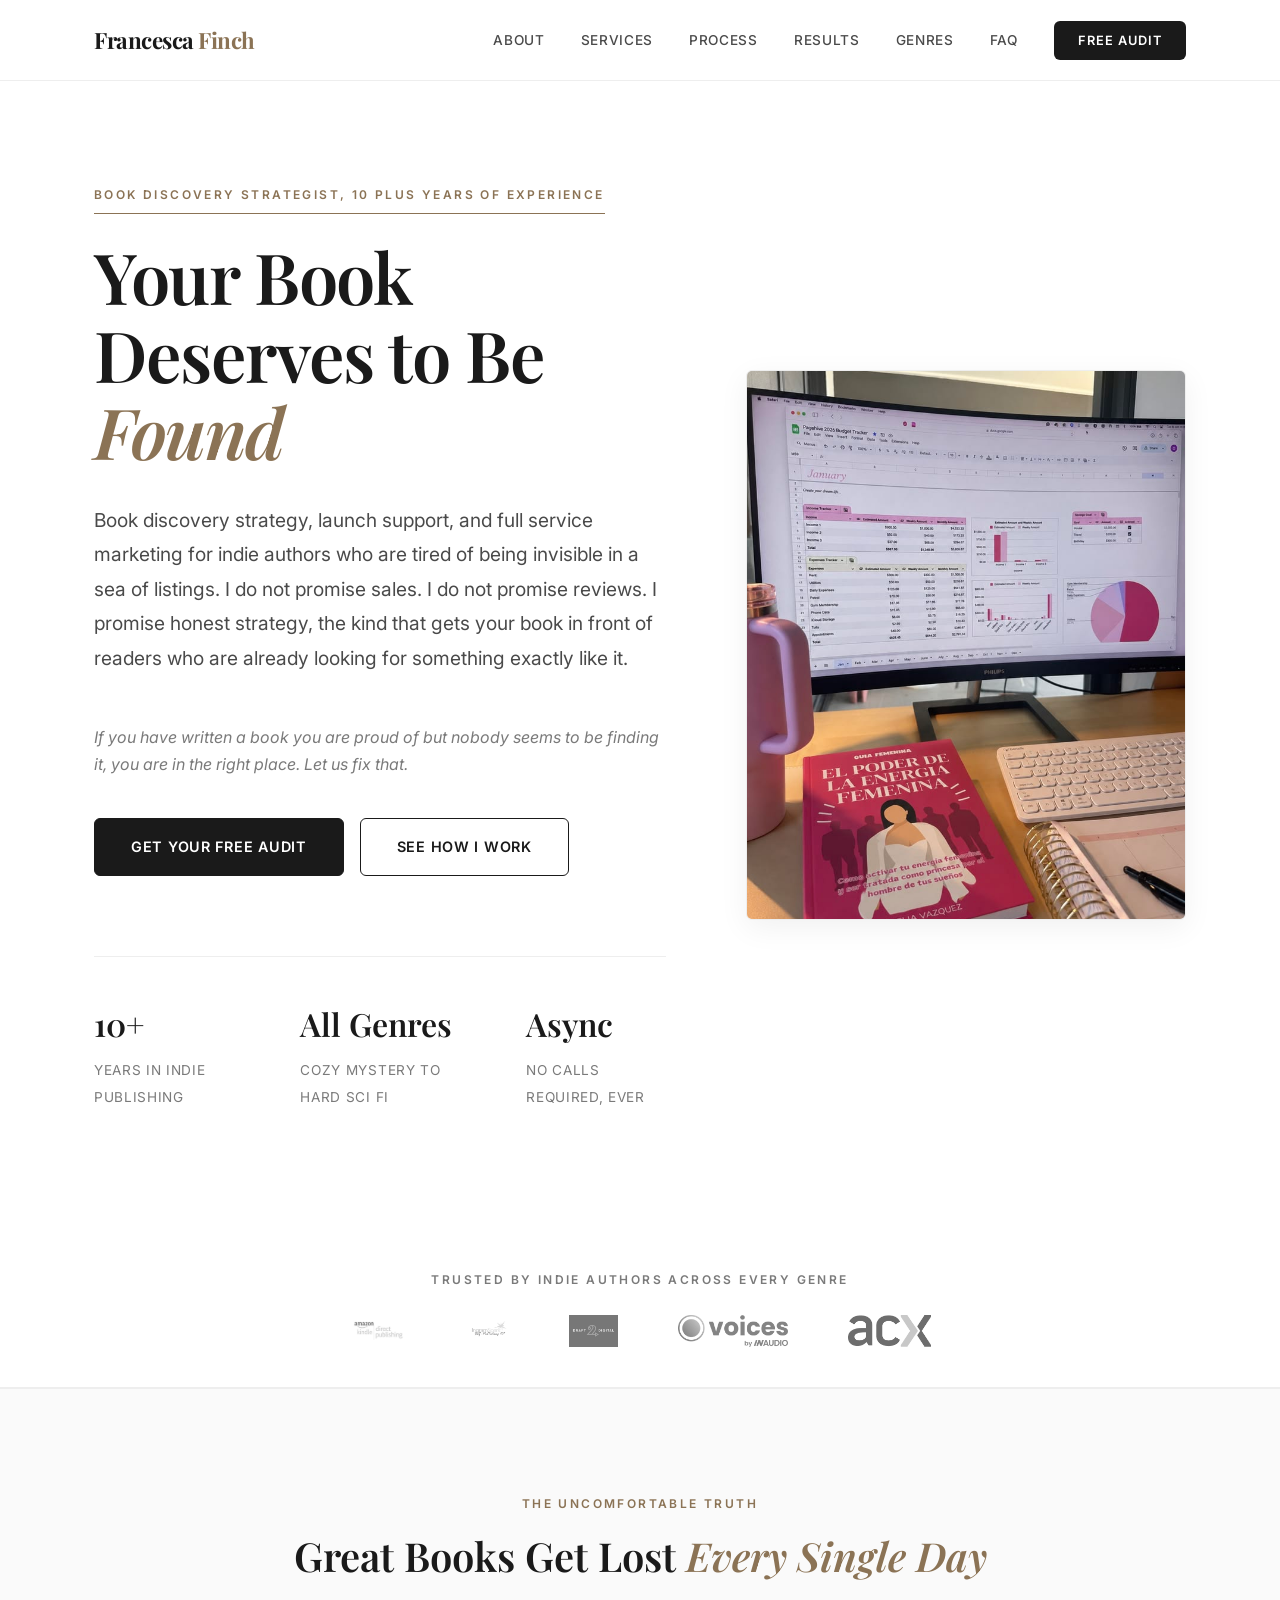
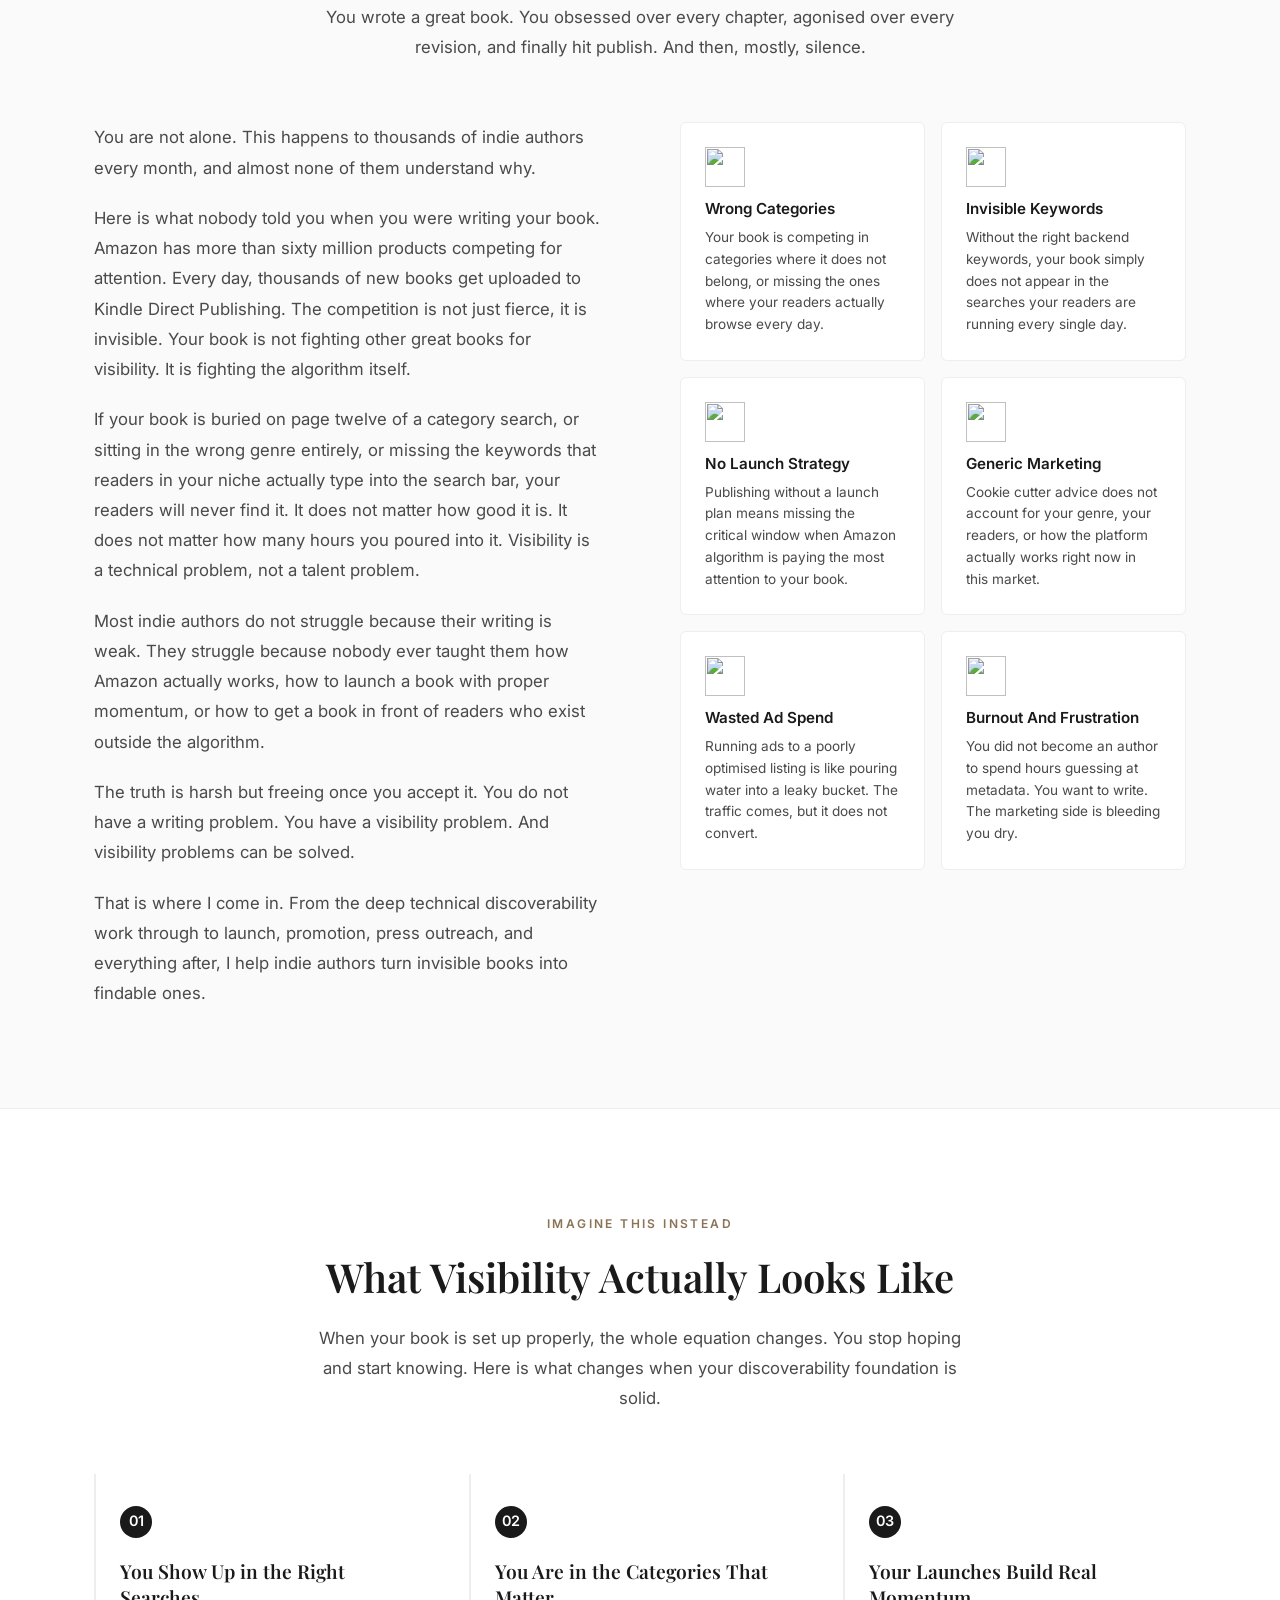
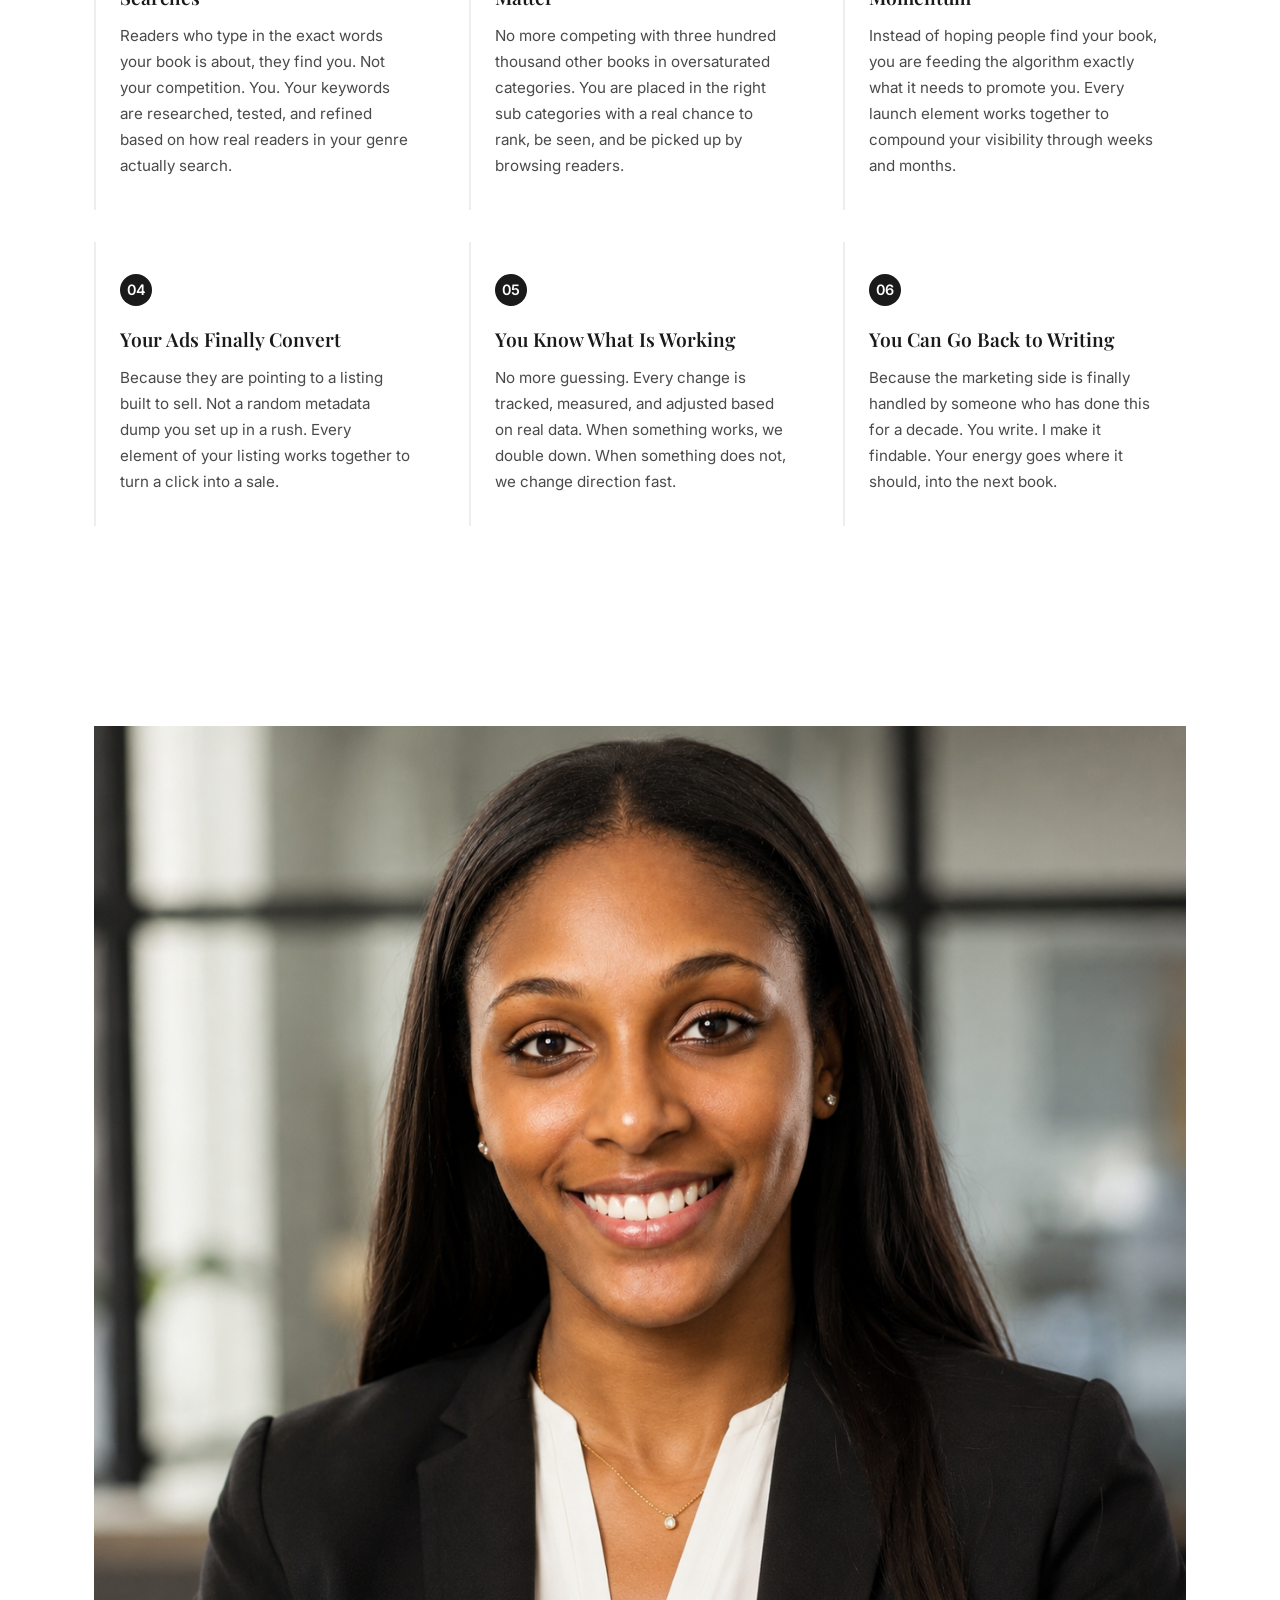
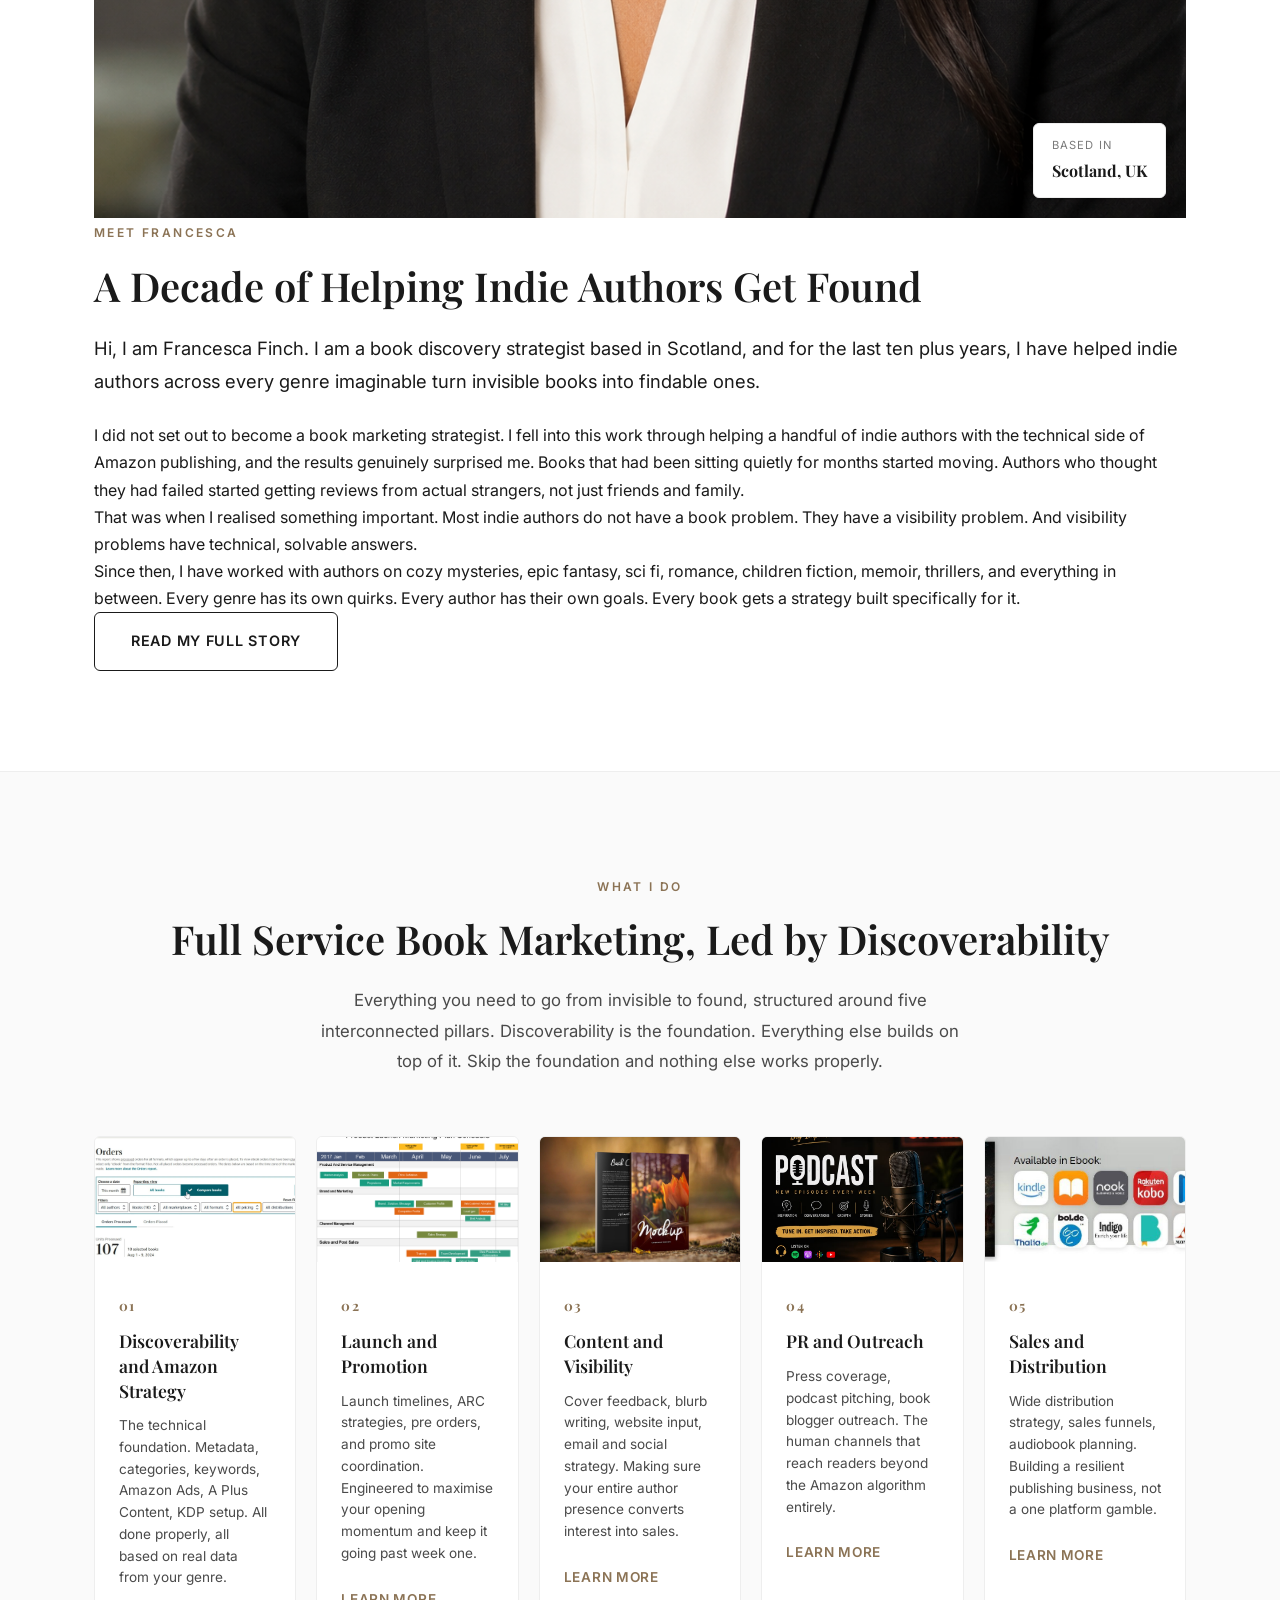
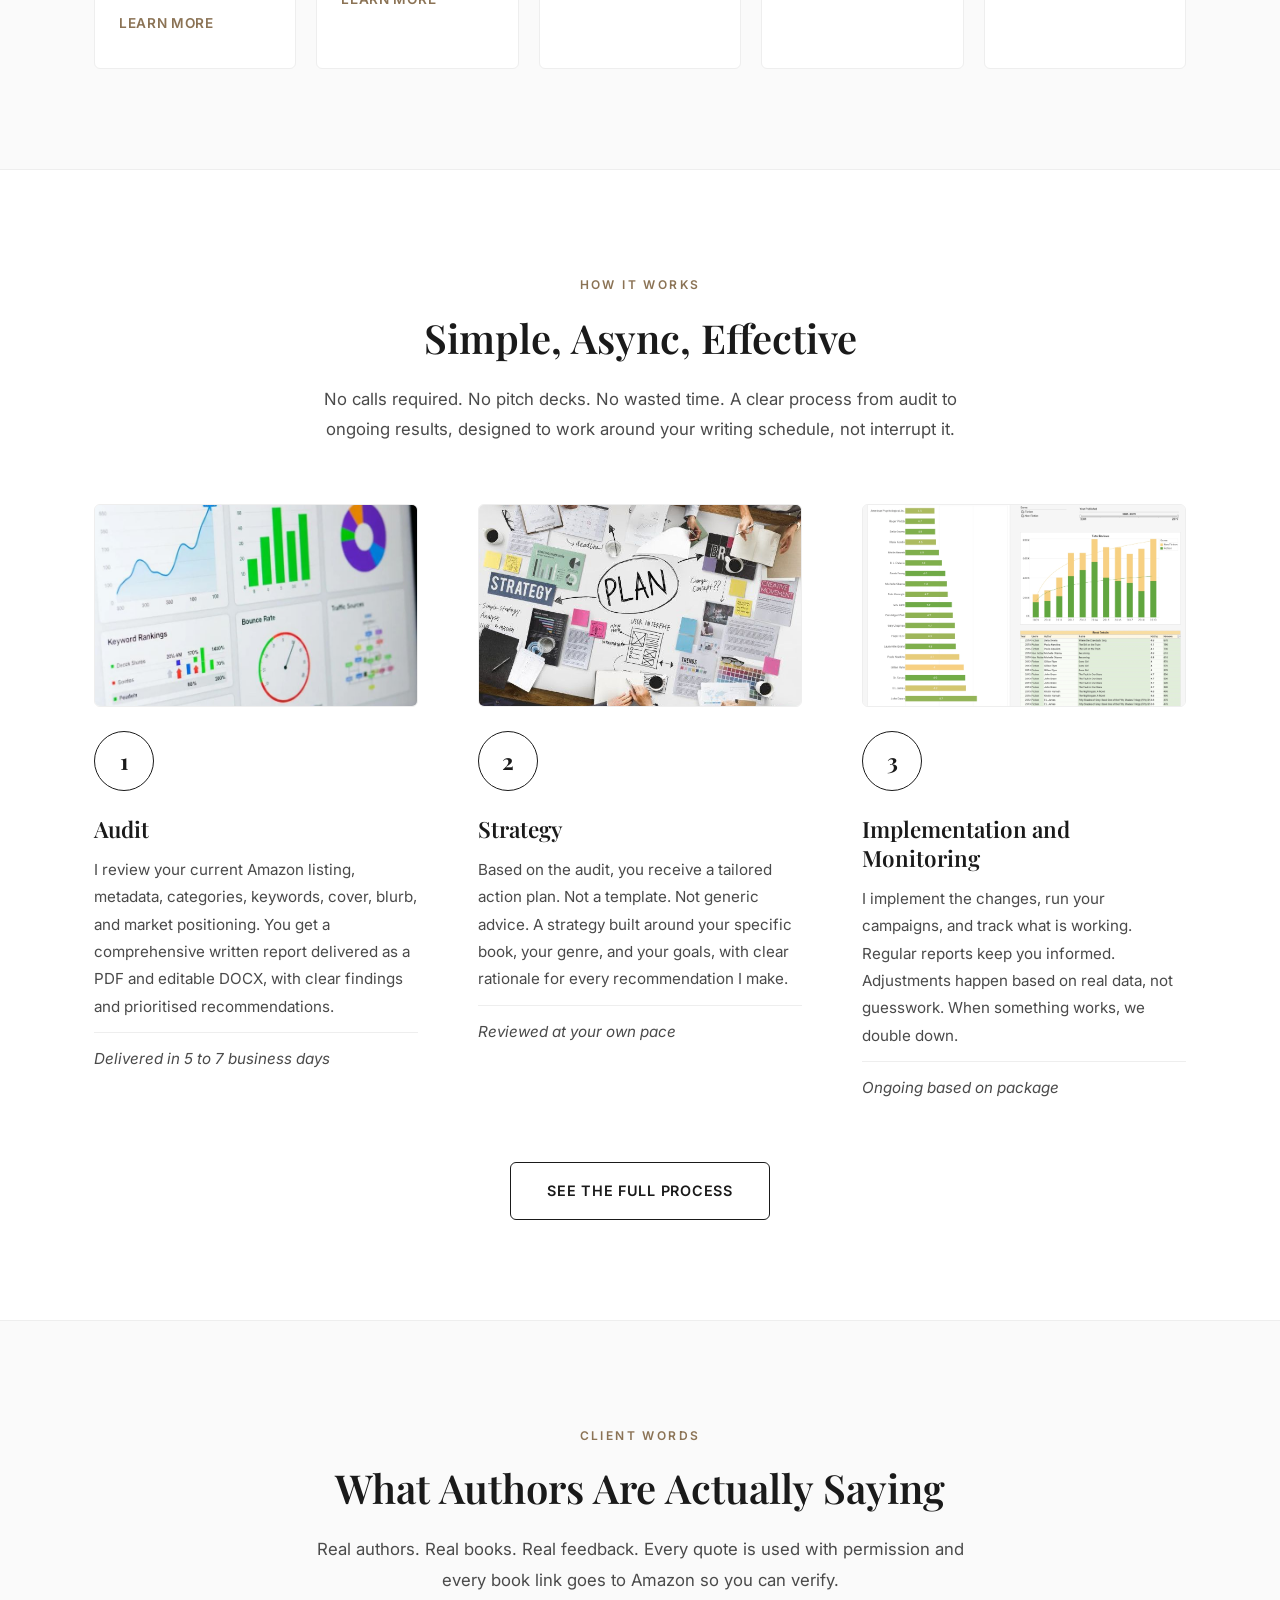
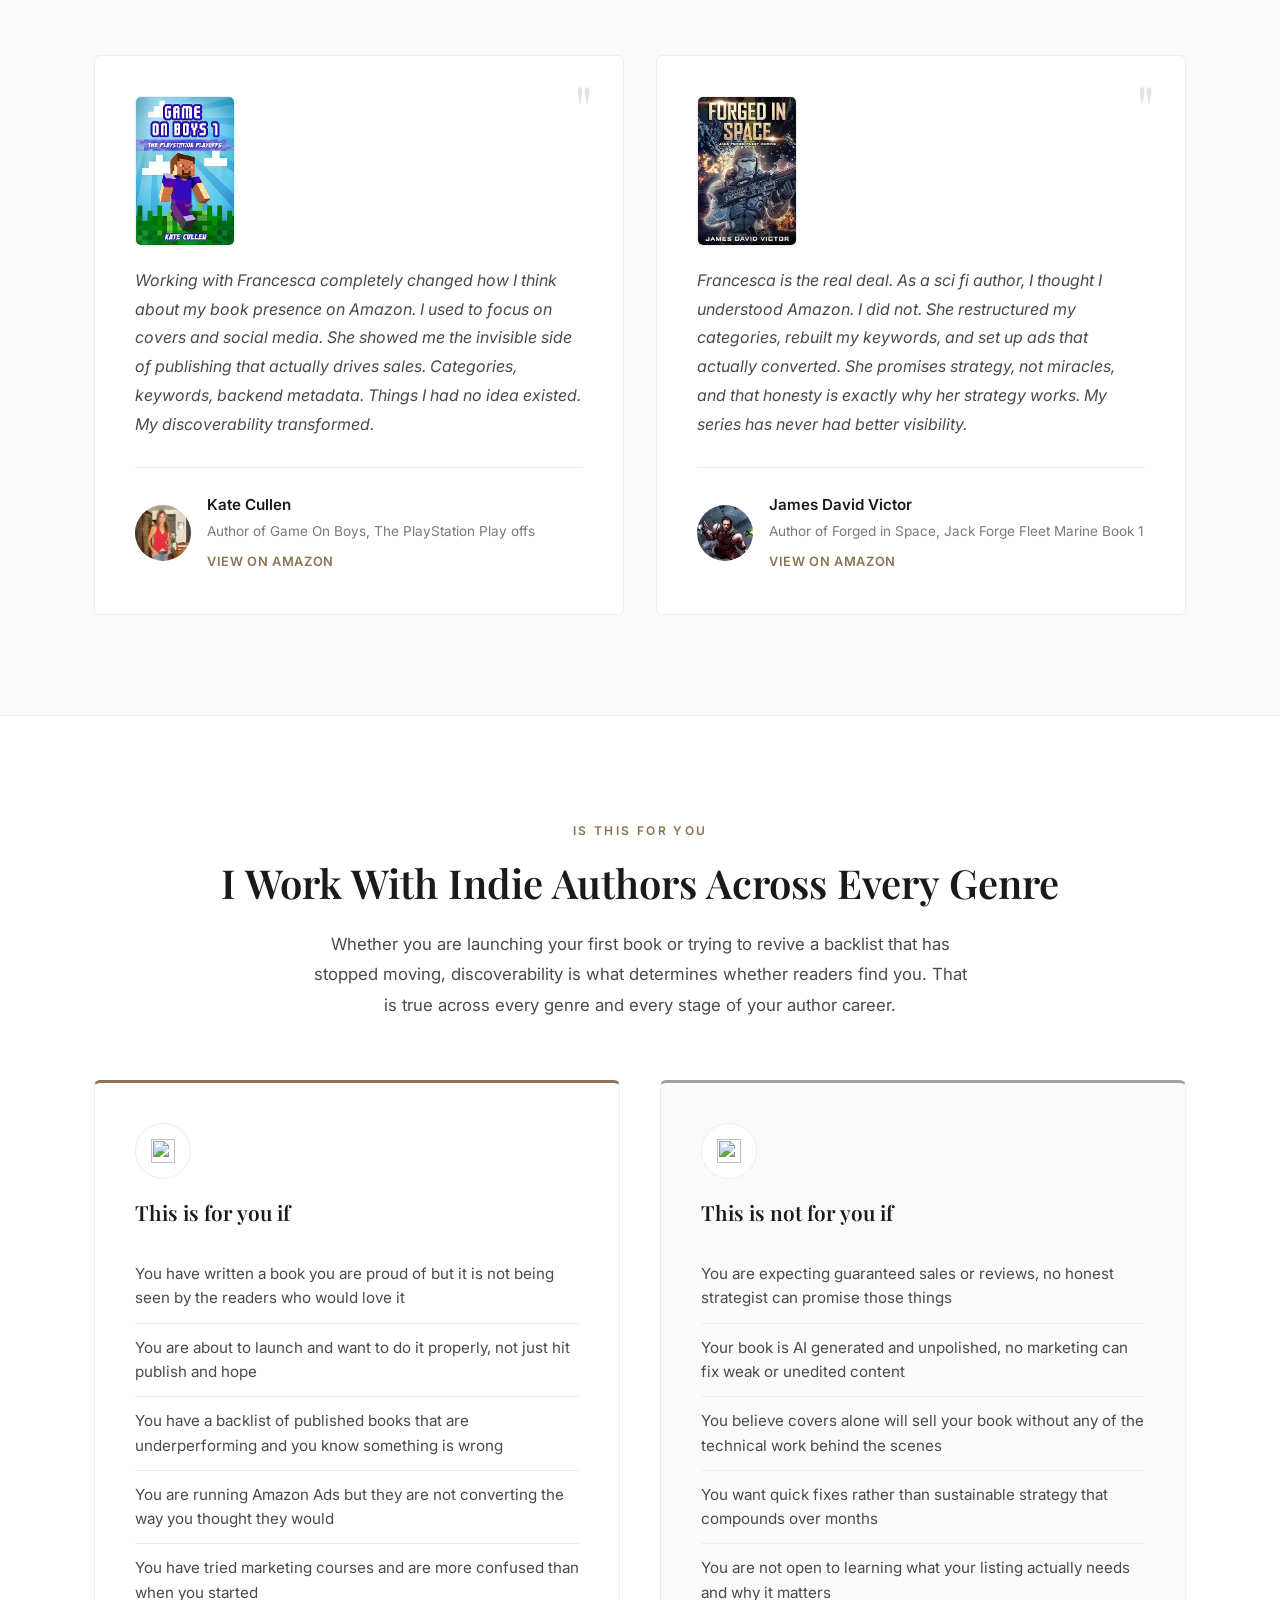
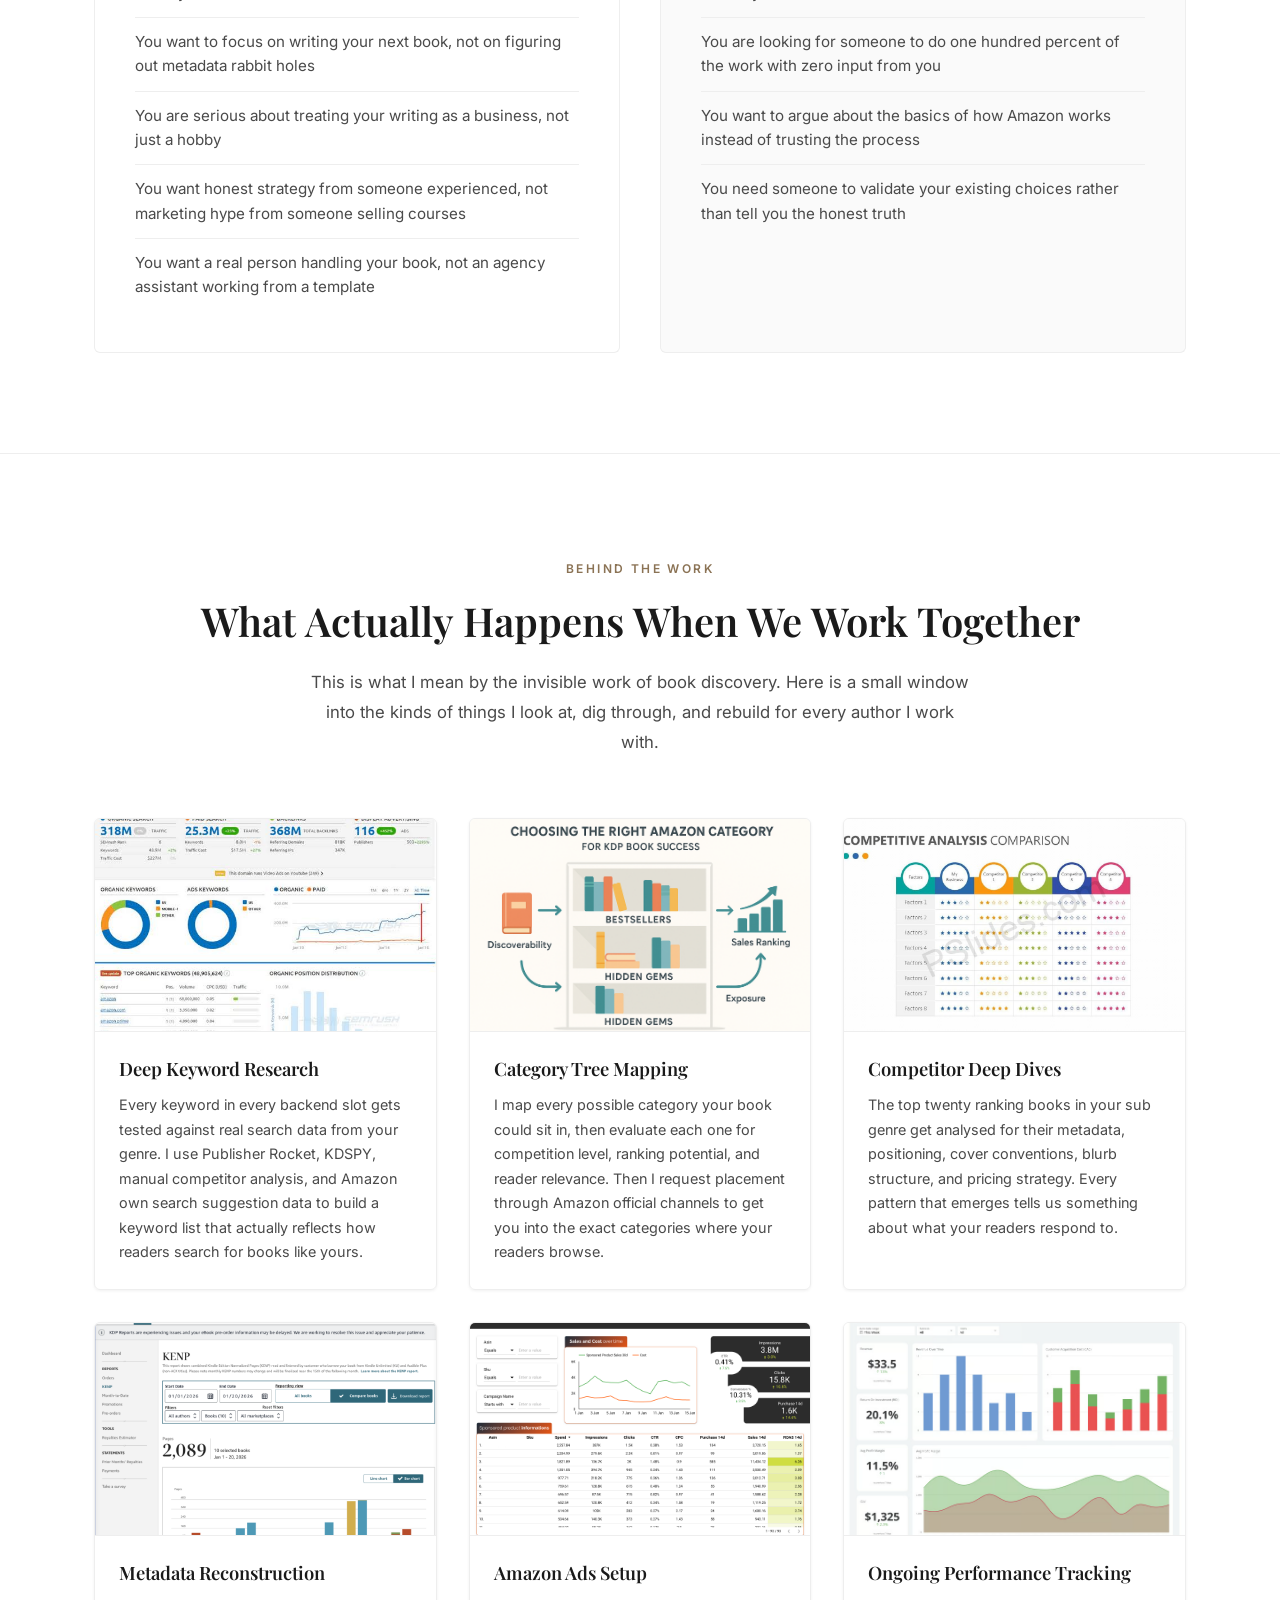
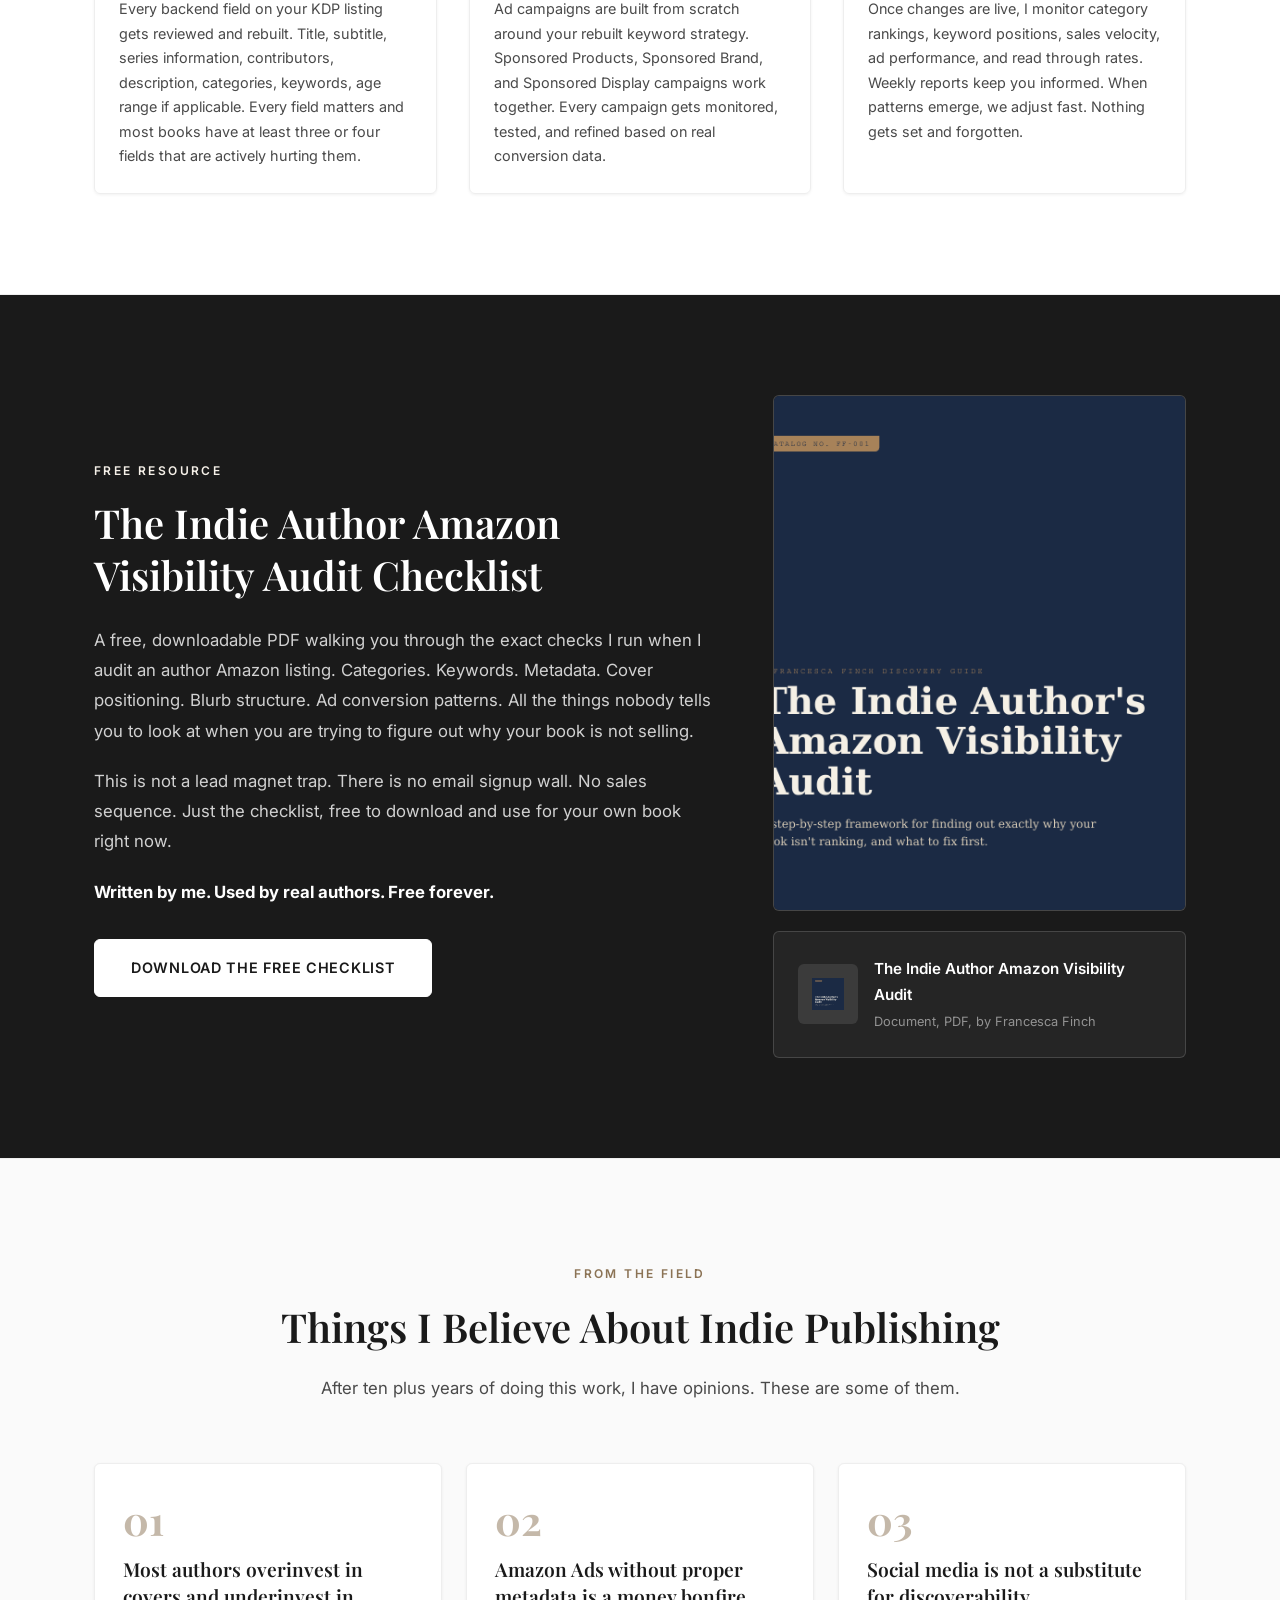
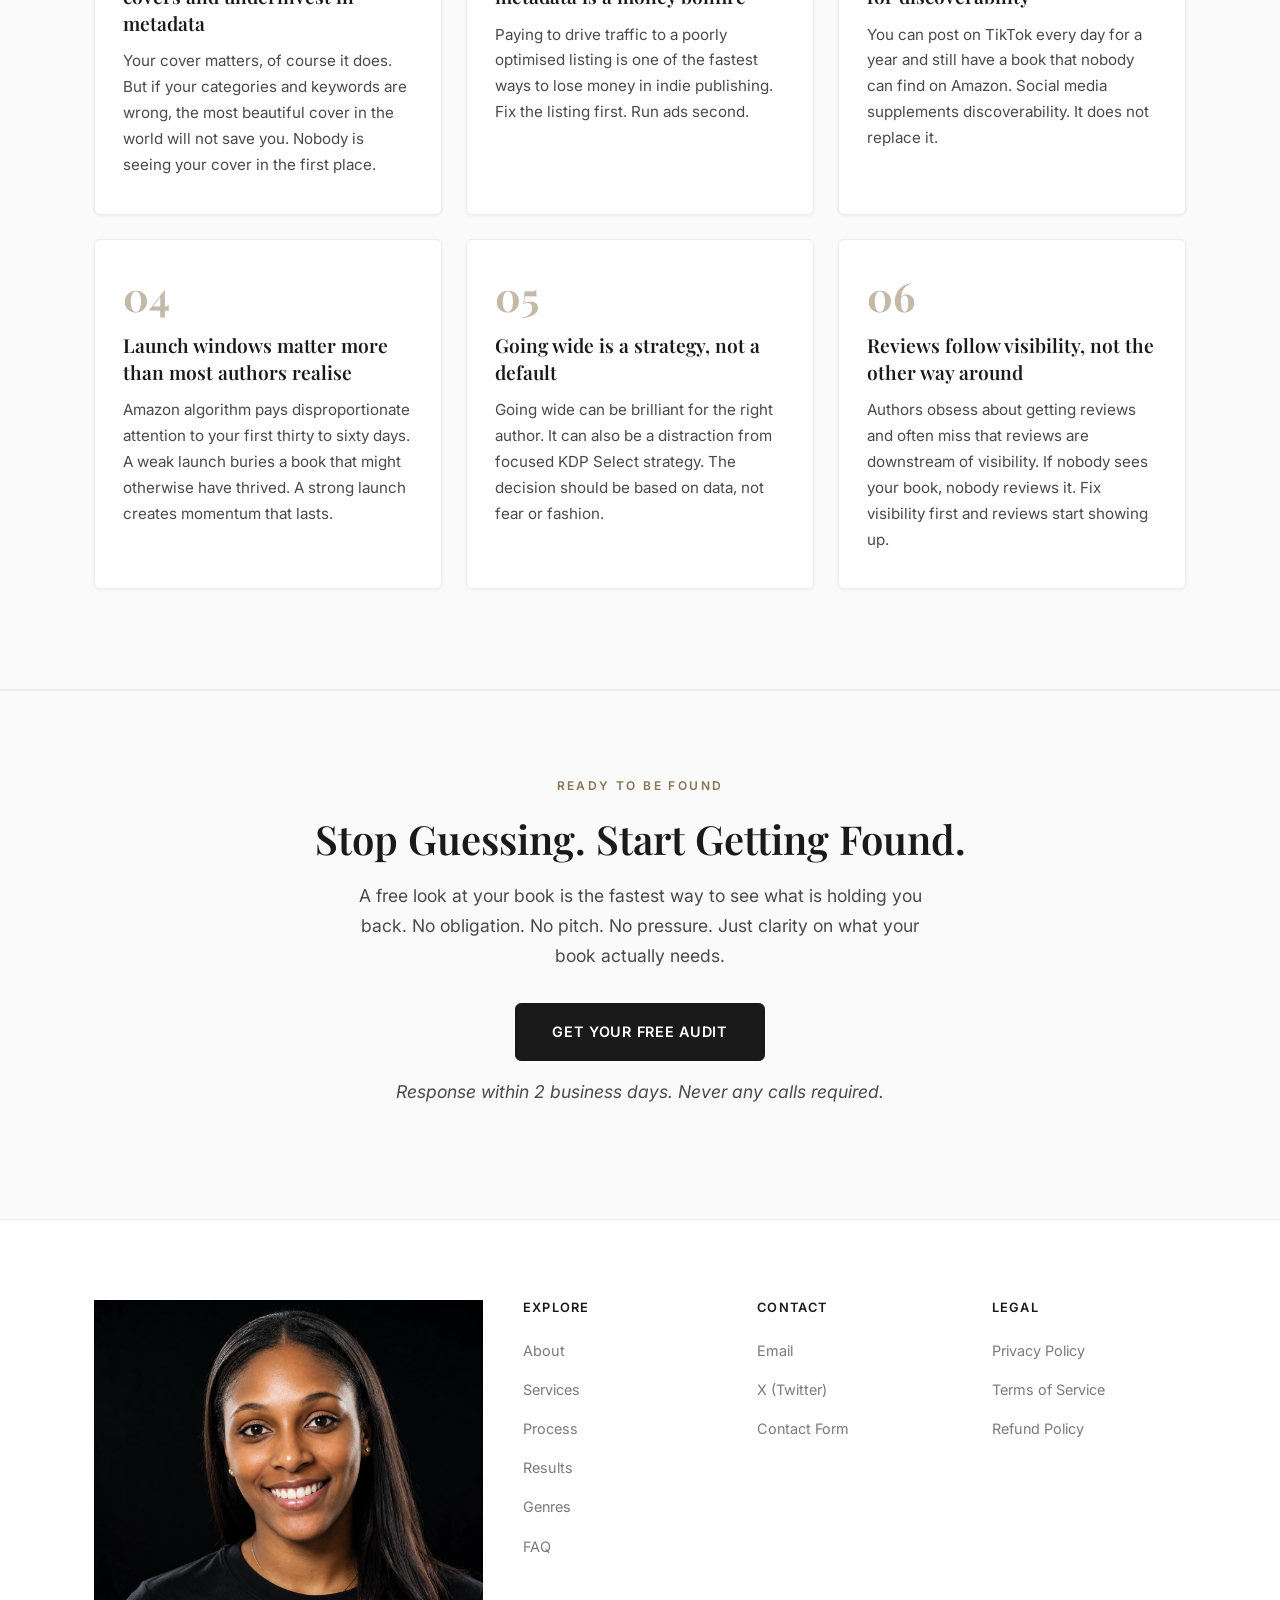
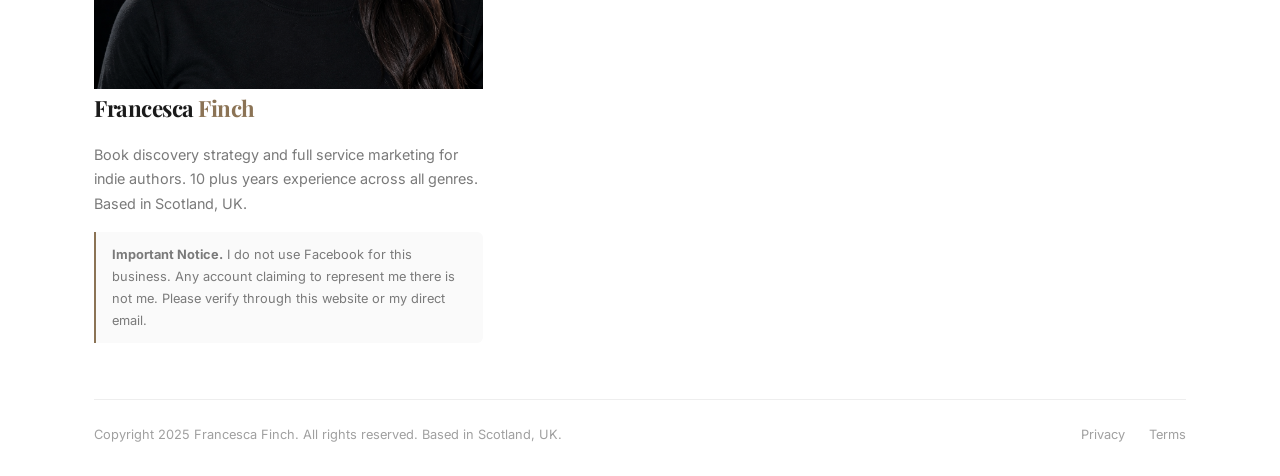
==== index.html @ 4581c799 "Add files via upload" ====
<!DOCTYPE html>
<html lang="en">
<head>
    <meta charset="UTF-8">
    <meta name="viewport" content="width=device-width, initial-scale=1.0">
    <title>Francesca Finch, Book Discovery Strategist for Indie Authors</title>
    <meta name="description" content="Book discovery strategy, launch support, and full service book marketing for indie authors. 10 plus years helping authors get found on Amazon and beyond. Based in Scotland, UK.">

    <meta property="og:title" content="Francesca Finch, Your Book Deserves to Be Found">
    <meta property="og:description" content="Book discovery strategist helping indie authors get visibility on Amazon and beyond.">
    <meta property="og:type" content="website">
    <meta property="og:image" content="francesca.png">

    <link rel="icon" type="image/x-icon" href="favicon.ico">
    <link rel="icon" type="image/png" sizes="32x32" href="favicon-32x32.png">
    <link rel="icon" type="image/png" sizes="16x16" href="favicon-16x16.png">
    <link rel="apple-touch-icon" sizes="180x180" href="apple-touch-icon.png">

    <link rel="preconnect" href="https://fonts.googleapis.com">
    <link rel="preconnect" href="https://fonts.gstatic.com" crossorigin>
    <link href="https://fonts.googleapis.com/css2?family=Playfair+Display:ital,wght@0,400;0,600;0,700;1,400&family=Inter:wght@300;400;500;600;700&display=swap" rel="stylesheet">
    <link rel="stylesheet" href="styles.css">
</head>
<body>

    <!-- ===== NAVIGATION ===== -->
    <nav class="nav" id="nav">
        <div class="container nav__inner">
            <a href="index.html" class="nav__logo">Francesca<span>Finch</span></a>
            <ul class="nav__links" id="navLinks">
                <li><a href="about.html">About</a></li>
                <li><a href="services.html">Services</a></li>
                <li><a href="process.html">Process</a></li>
                <li><a href="results.html">Results</a></li>
                <li><a href="genres.html">Genres</a></li>
                <li><a href="faq.html">FAQ</a></li>
                <li><a href="contact.html" class="nav__cta">Free Audit</a></li>
            </ul>
            <button class="nav__toggle" id="navToggle" aria-label="Toggle menu">
                <span></span><span></span><span></span>
            </button>
        </div>
    </nav>

    <!-- ===== HERO ===== -->
    <section class="hero">
        <div class="container">
            <div class="hero__grid">
                <div class="hero__content fade-in">
                    <span class="hero__label">Book Discovery Strategist, 10 Plus Years of Experience</span>
                    <h1>Your Book Deserves to Be <em>Found</em></h1>
                    <p class="hero__sub">Book discovery strategy, launch support, and full service marketing for indie authors who are tired of being invisible in a sea of listings. I do not promise sales. I do not promise reviews. I promise honest strategy, the kind that gets your book in front of readers who are already looking for something exactly like it.</p>

                    <p class="hero__sub-secondary">If you have written a book you are proud of but nobody seems to be finding it, you are in the right place. Let us fix that.</p>

                    <div class="hero__buttons">
                        <a href="contact.html" class="btn btn--primary">Get Your Free Audit</a>
                        <a href="services.html" class="btn btn--outline">See How I Work</a>
                    </div>

                    <div class="hero__trust">
                        <div class="hero__trust-item">
                            <strong>10+</strong>
                            <span>Years in indie publishing</span>
                        </div>
                        <div class="hero__trust-item">
                            <strong>All Genres</strong>
                            <span>Cozy mystery to hard sci fi</span>
                        </div>
                        <div class="hero__trust-item">
                            <strong>Async</strong>
                            <span>No calls required, ever</span>
                        </div>
                    </div>
                </div>

                <div class="hero__image fade-in">
                    <div class="hero__image-frame">
                        <img src="Books on a desk with laptop showing Amazon KDP dashboard.jpg" alt="Books on a desk with laptop showing Amazon KDP dashboard" loading="lazy">
                    </div>
                </div>
            </div>
        </div>
    </section>

    <!-- ===== TRUST STRIP ===== -->
    <section class="trust-strip">
        <div class="container">
            <div class="trust-strip__inner fade-in">
                <p class="trust-strip__label">Trusted by indie authors across every genre</p>
                <div class="trust-strip__logos">
                    <div class="trust-strip__logo">
                        <img src="Amazon KDP.jpg" alt="Amazon KDP" loading="lazy">
                    </div>
                    <div class="trust-strip__logo">
                        <img src="IngramSpark.jpg" alt="IngramSpark" loading="lazy">
                    </div>
                    <div class="trust-strip__logo">
                        <img src="Draft2Digital.jpg" alt="Draft2Digital" loading="lazy">
                    </div>
                    <div class="trust-strip__logo">
                        <img src="Findaway Voices.png" alt="Findaway Voices" loading="lazy">
                    </div>
                    <div class="trust-strip__logo">
                        <img src="ACX.png" alt="ACX" loading="lazy">
                    </div>
                </div>
            </div>
        </div>
    </section>

    <!-- ===== THE PROBLEM ===== -->
    <section class="problem">
        <div class="container">
            <div class="section-header section-header--center fade-in">
                <span class="section-label">The Uncomfortable Truth</span>
                <h2 class="section-title">Great Books Get Lost <em>Every Single Day</em></h2>
                <p class="section-subtitle">You wrote a great book. You obsessed over every chapter, agonised over every revision, and finally hit publish. And then, mostly, silence.</p>
            </div>

            <div class="problem__content">
                <div class="problem__text fade-in">
                    <p>You are not alone. This happens to thousands of indie authors every month, and almost none of them understand why.</p>

                    <p>Here is what nobody told you when you were writing your book. Amazon has more than sixty million products competing for attention. Every day, thousands of new books get uploaded to Kindle Direct Publishing. The competition is not just fierce, it is invisible. Your book is not fighting other great books for visibility. It is fighting the algorithm itself.</p>

                    <p>If your book is buried on page twelve of a category search, or sitting in the wrong genre entirely, or missing the keywords that readers in your niche actually type into the search bar, your readers will never find it. It does not matter how good it is. It does not matter how many hours you poured into it. Visibility is a technical problem, not a talent problem.</p>

                    <p>Most indie authors do not struggle because their writing is weak. They struggle because nobody ever taught them how Amazon actually works, how to launch a book with proper momentum, or how to get a book in front of readers who exist outside the algorithm.</p>

                    <p>The truth is harsh but freeing once you accept it. You do not have a writing problem. You have a visibility problem. And visibility problems can be solved.</p>

                    <p>That is where I come in. From the deep technical discoverability work through to launch, promotion, press outreach, and everything after, I help indie authors turn invisible books into findable ones.</p>
                </div>

                <div class="problem__visual fade-in">
                    <div class="problem__card">
                        <div class="problem__card-icon">
                            <img src="images/icon-categories.svg" alt="" loading="lazy">
                        </div>
                        <div>
                            <h4>Wrong Categories</h4>
                            <p>Your book is competing in categories where it does not belong, or missing the ones where your readers actually browse every day.</p>
                        </div>
                    </div>

                    <div class="problem__card">
                        <div class="problem__card-icon">
                            <img src="images/icon-search.svg" alt="" loading="lazy">
                        </div>
                        <div>
                            <h4>Invisible Keywords</h4>
                            <p>Without the right backend keywords, your book simply does not appear in the searches your readers are running every single day.</p>
                        </div>
                    </div>

                    <div class="problem__card">
                        <div class="problem__card-icon">
                            <img src="images/icon-launch.svg" alt="" loading="lazy">
                        </div>
                        <div>
                            <h4>No Launch Strategy</h4>
                            <p>Publishing without a launch plan means missing the critical window when Amazon algorithm is paying the most attention to your book.</p>
                        </div>
                    </div>

                    <div class="problem__card">
                        <div class="problem__card-icon">
                            <img src="images/icon-marketing.svg" alt="" loading="lazy">
                        </div>
                        <div>
                            <h4>Generic Marketing</h4>
                            <p>Cookie cutter advice does not account for your genre, your readers, or how the platform actually works right now in this market.</p>
                        </div>
                    </div>

                    <div class="problem__card">
                        <div class="problem__card-icon">
                            <img src="images/icon-money.svg" alt="" loading="lazy">
                        </div>
                        <div>
                            <h4>Wasted Ad Spend</h4>
                            <p>Running ads to a poorly optimised listing is like pouring water into a leaky bucket. The traffic comes, but it does not convert.</p>
                        </div>
                    </div>

                    <div class="problem__card">
                        <div class="problem__card-icon">
                            <img src="images/icon-burnout.svg" alt="" loading="lazy">
                        </div>
                        <div>
                            <h4>Burnout And Frustration</h4>
                            <p>You did not become an author to spend hours guessing at metadata. You want to write. The marketing side is bleeding you dry.</p>
                        </div>
                    </div>
                </div>
            </div>
        </div>
    </section>

    <!-- ===== WHAT IF SECTION ===== -->
    <section class="what-if">
        <div class="container">
            <div class="section-header section-header--center fade-in">
                <span class="section-label">Imagine This Instead</span>
                <h2 class="section-title">What Visibility Actually Looks Like</h2>
                <p class="section-subtitle">When your book is set up properly, the whole equation changes. You stop hoping and start knowing. Here is what changes when your discoverability foundation is solid.</p>
            </div>

            <div class="what-if__grid">
                <div class="what-if__card fade-in">
                    <div class="what-if__icon">01</div>
                    <h3>You Show Up in the Right Searches</h3>
                    <p>Readers who type in the exact words your book is about, they find you. Not your competition. You. Your keywords are researched, tested, and refined based on how real readers in your genre actually search.</p>
                </div>

                <div class="what-if__card fade-in">
                    <div class="what-if__icon">02</div>
                    <h3>You Are in the Categories That Matter</h3>
                    <p>No more competing with three hundred thousand other books in oversaturated categories. You are placed in the right sub categories with a real chance to rank, be seen, and be picked up by browsing readers.</p>
                </div>

                <div class="what-if__card fade-in">
                    <div class="what-if__icon">03</div>
                    <h3>Your Launches Build Real Momentum</h3>
                    <p>Instead of hoping people find your book, you are feeding the algorithm exactly what it needs to promote you. Every launch element works together to compound your visibility through weeks and months.</p>
                </div>

                <div class="what-if__card fade-in">
                    <div class="what-if__icon">04</div>
                    <h3>Your Ads Finally Convert</h3>
                    <p>Because they are pointing to a listing built to sell. Not a random metadata dump you set up in a rush. Every element of your listing works together to turn a click into a sale.</p>
                </div>

                <div class="what-if__card fade-in">
                    <div class="what-if__icon">05</div>
                    <h3>You Know What Is Working</h3>
                    <p>No more guessing. Every change is tracked, measured, and adjusted based on real data. When something works, we double down. When something does not, we change direction fast.</p>
                </div>

                <div class="what-if__card fade-in">
                    <div class="what-if__icon">06</div>
                    <h3>You Can Go Back to Writing</h3>
                    <p>Because the marketing side is finally handled by someone who has done this for a decade. You write. I make it findable. Your energy goes where it should, into the next book.</p>
                </div>
            </div>
        </div>
    </section>

    <!-- ===== MEET FRANCESCA ===== -->
    <section class="meet-francesca">
        <div class="container">
            <div class="meet-francesca__inner fade-in">
                <div class="meet-francesca__image">
                    <img src="Francesca my picshot.png" alt="Francesca Finch, Book Discovery Strategist based in Scotland">
                    <width ="300" height="300">
                    <div class="meet-francesca__badge">
                        <span>Based in</span>
                        <strong>Scotland, UK</strong>
                    </div>
                </div>

                <div class="meet-francesca__content">
                    <span class="section-label">Meet Francesca</span>
                    <h2 class="section-title">A Decade of Helping Indie Authors Get Found</h2>
                    <p class="lead">Hi, I am Francesca Finch. I am a book discovery strategist based in Scotland, and for the last ten plus years, I have helped indie authors across every genre imaginable turn invisible books into findable ones.</p>
                    <p>I did not set out to become a book marketing strategist. I fell into this work through helping a handful of indie authors with the technical side of Amazon publishing, and the results genuinely surprised me. Books that had been sitting quietly for months started moving. Authors who thought they had failed started getting reviews from actual strangers, not just friends and family.</p>
                    <p>That was when I realised something important. Most indie authors do not have a book problem. They have a visibility problem. And visibility problems have technical, solvable answers.</p>
                    <p>Since then, I have worked with authors on cozy mysteries, epic fantasy, sci fi, romance, children fiction, memoir, thrillers, and everything in between. Every genre has its own quirks. Every author has their own goals. Every book gets a strategy built specifically for it.</p>
                    <a href="about.html" class="btn btn--outline">Read My Full Story</a>
                </div>
            </div>
        </div>
    </section>

    <!-- ===== SERVICE PILLARS ===== -->
    <section class="pillars">
        <div class="container">
            <div class="section-header section-header--center fade-in">
                <span class="section-label">What I Do</span>
                <h2 class="section-title">Full Service Book Marketing, Led by Discoverability</h2>
                <p class="section-subtitle">Everything you need to go from invisible to found, structured around five interconnected pillars. Discoverability is the foundation. Everything else builds on top of it. Skip the foundation and nothing else works properly.</p>
            </div>

            <div class="pillars__grid">
                <div class="pillar fade-in">
                    <div class="pillar__image">
                        <img src="Amazon KDP dashboard showing book metadata and categories.jpg" alt="Amazon KDP dashboard showing book metadata and categories" loading="lazy">
                    </div>
                    <div class="pillar__content">
                        <span class="pillar__number">01</span>
                        <h3>Discoverability and Amazon Strategy</h3>
                        <p>The technical foundation. Metadata, categories, keywords, Amazon Ads, A Plus Content, KDP setup. All done properly, all based on real data from your genre.</p>
                        <a href="services.html#discoverability" class="pillar__link">Learn more</a>
                    </div>
                </div>

                <div class="pillar fade-in">
                    <div class="pillar__image">
                        <img src="Calendar and launch timeline planning documents.png" alt="Calendar and launch timeline planning documents" loading="lazy">
                    </div>
                    <div class="pillar__content">
                        <span class="pillar__number">02</span>
                        <h3>Launch and Promotion</h3>
                        <p>Launch timelines, ARC strategies, pre orders, and promo site coordination. Engineered to maximise your opening momentum and keep it going past week one.</p>
                        <a href="services.html#launch" class="pillar__link">Learn more</a>
                    </div>
                </div>

                <div class="pillar fade-in">
                    <div class="pillar__image">
                        <img src="Book cover mockups and blurb writing materials.jpg" alt="Book cover mockups and blurb writing on desk" loading="lazy">
                    </div>
                    <div class="pillar__content">
                        <span class="pillar__number">03</span>
                        <h3>Content and Visibility</h3>
                        <p>Cover feedback, blurb writing, website input, email and social strategy. Making sure your entire author presence converts interest into sales.</p>
                        <a href="services.html#content" class="pillar__link">Learn more</a>
                    </div>
                </div>

                <div class="pillar fade-in">
                    <div class="pillar__image">
                        <img src="Podcast microphone and press coverage documents.jpg" alt="Podcast microphone and press coverage materials" loading="lazy">
                    </div>
                    <div class="pillar__content">
                        <span class="pillar__number">04</span>
                        <h3>PR and Outreach</h3>
                        <p>Press coverage, podcast pitching, book blogger outreach. The human channels that reach readers beyond the Amazon algorithm entirely.</p>
                        <a href="services.html#pr" class="pillar__link">Learn more</a>
                    </div>
                </div>

                <div class="pillar fade-in">
                    <div class="pillar__image">
                        <img src="Multiple book formats and distribution platforms.jpg" alt="Multiple book formats including paperback, ebook, and audiobook" loading="lazy">
                    </div>
                    <div class="pillar__content">
                        <span class="pillar__number">05</span>
                        <h3>Sales and Distribution</h3>
                        <p>Wide distribution strategy, sales funnels, audiobook planning. Building a resilient publishing business, not a one platform gamble.</p>
                        <a href="services.html#distribution" class="pillar__link">Learn more</a>
                    </div>
                </div>
            </div>
        </div>
    </section>

    <!-- ===== HOW IT WORKS ===== -->
    <section class="process-preview">
        <div class="container">
            <div class="section-header section-header--center fade-in">
                <span class="section-label">How It Works</span>
                <h2 class="section-title">Simple, Async, Effective</h2>
                <p class="section-subtitle">No calls required. No pitch decks. No wasted time. A clear process from audit to ongoing results, designed to work around your writing schedule, not interrupt it.</p>
            </div>

            <div class="process__steps">
                <div class="process__step fade-in">
                    <div class="process__step-image">
                        <img src="Detailed audit report on laptop screen.jpg" alt="Detailed audit report on laptop screen" loading="lazy">
                    </div>
                    <div class="process__number">1</div>
                    <h3>Audit</h3>
                    <p>I review your current Amazon listing, metadata, categories, keywords, cover, blurb, and market positioning. You get a comprehensive written report delivered as a PDF and editable DOCX, with clear findings and prioritised recommendations.</p>
                    <p class="process__step-meta">Delivered in 5 to 7 business days</p>
                </div>

                <div class="process__step fade-in">
                    <div class="process__step-image">
                        <img src="Strategy planning documents and sticky notes.jpg" alt="Strategy planning documents and sticky notes" loading="lazy">
                    </div>
                    <div class="process__number">2</div>
                    <h3>Strategy</h3>
                    <p>Based on the audit, you receive a tailored action plan. Not a template. Not generic advice. A strategy built around your specific book, your genre, and your goals, with clear rationale for every recommendation I make.</p>
                    <p class="process__step-meta">Reviewed at your own pace</p>
                </div>

                <div class="process__step fade-in">
                    <div class="process__step-image">
                        <img src="Charts and analytics showing book performance metrics.webp" alt="Charts and analytics showing book performance metrics" loading="lazy">
                    </div>
                    <div class="process__number">3</div>
                    <h3>Implementation and Monitoring</h3>
                    <p>I implement the changes, run your campaigns, and track what is working. Regular reports keep you informed. Adjustments happen based on real data, not guesswork. When something works, we double down.</p>
                    <p class="process__step-meta">Ongoing based on package</p>
                </div>
            </div>

            <div class="process-preview__cta fade-in">
                <a href="process.html" class="btn btn--outline">See The Full Process</a>
            </div>
        </div>
    </section>

    <!-- ===== TESTIMONIALS ===== -->
    <section class="testimonials">
        <div class="container">
            <div class="section-header section-header--center fade-in">
                <span class="section-label">Client Words</span>
                <h2 class="section-title">What Authors Are Actually Saying</h2>
                <p class="section-subtitle">Real authors. Real books. Real feedback. Every quote is used with permission and every book link goes to Amazon so you can verify.</p>
            </div>

            <div class="testimonials__grid fade-in">

                <div class="testimonial">
                    <div class="testimonial__quote-mark">"</div>
                    <div class="testimonial__book-visual">
                        <img src="Kate Cullen Book.jpg" alt="Game On Boys book cover by Kate Cullen">
                    </div>
                    <p class="testimonial__body">Working with Francesca completely changed how I think about my book presence on Amazon. I used to focus on covers and social media. She showed me the invisible side of publishing that actually drives sales. Categories, keywords, backend metadata. Things I had no idea existed. My discoverability transformed.</p>
                    <div class="testimonial__author">
                        <img src="Kate Cullen Picture.jpg" alt="Kate Cullen" class="testimonial__avatar">
                        <div>
                            <div class="testimonial__name">Kate Cullen</div>
                            <div class="testimonial__book">Author of Game On Boys, The PlayStation Play offs</div>
                            <a href="https://www.amazon.com/dp/B00K3W0KNM" target="_blank" rel="noopener" class="testimonial__link">View on Amazon</a>
                        </div>
                    </div>
                </div>

                <div class="testimonial">
                    <div class="testimonial__quote-mark">"</div>
                    <div class="testimonial__book-visual">
                        <img src="James David Victor Book.jpg" alt="Forged in Space book cover by James David Victor">
                    </div>
                    <p class="testimonial__body">Francesca is the real deal. As a sci fi author, I thought I understood Amazon. I did not. She restructured my categories, rebuilt my keywords, and set up ads that actually converted. She promises strategy, not miracles, and that honesty is exactly why her strategy works. My series has never had better visibility.</p>
                    <div class="testimonial__author">
                        <img src="James David Victor Picture.webp" alt="James David Victor" class="testimonial__avatar">
                        <div>
                            <div class="testimonial__name">James David Victor</div>
                            <div class="testimonial__book">Author of Forged in Space, Jack Forge Fleet Marine Book 1</div>
                            <a href="https://www.amazon.com/dp/B07BJ8JBHG" target="_blank" rel="noopener" class="testimonial__link">View on Amazon</a>
                        </div>
                    </div>
                </div>

            </div>
        </div>
    </section>

    <!-- ===== WHO THIS IS FOR ===== -->
    <section class="who">
        <div class="container">
            <div class="section-header section-header--center fade-in">
                <span class="section-label">Is This For You</span>
                <h2 class="section-title">I Work With Indie Authors Across Every Genre</h2>
                <p class="section-subtitle">Whether you are launching your first book or trying to revive a backlist that has stopped moving, discoverability is what determines whether readers find you. That is true across every genre and every stage of your author career.</p>
            </div>

            <div class="who__grid">
                <div class="who__col who__col--yes fade-in">
                    <div class="who__icon">
                        <img src="images/icon-check.svg" alt="" loading="lazy">
                    </div>
                    <h3>This is for you if</h3>
                    <ul>
                        <li>You have written a book you are proud of but it is not being seen by the readers who would love it</li>
                        <li>You are about to launch and want to do it properly, not just hit publish and hope</li>
                        <li>You have a backlist of published books that are underperforming and you know something is wrong</li>
                        <li>You are running Amazon Ads but they are not converting the way you thought they would</li>
                        <li>You have tried marketing courses and are more confused than when you started</li>
                        <li>You want to focus on writing your next book, not on figuring out metadata rabbit holes</li>
                        <li>You are serious about treating your writing as a business, not just a hobby</li>
                        <li>You want honest strategy from someone experienced, not marketing hype from someone selling courses</li>
                        <li>You want a real person handling your book, not an agency assistant working from a template</li>
                    </ul>
                </div>

                <div class="who__col who__col--no fade-in">
                    <div class="who__icon">
                        <img src="images/icon-cross.svg" alt="" loading="lazy">
                    </div>
                    <h3>This is not for you if</h3>
                    <ul>
                        <li>You are expecting guaranteed sales or reviews, no honest strategist can promise those things</li>
                        <li>Your book is AI generated and unpolished, no marketing can fix weak or unedited content</li>
                        <li>You believe covers alone will sell your book without any of the technical work behind the scenes</li>
                        <li>You want quick fixes rather than sustainable strategy that compounds over months</li>
                        <li>You are not open to learning what your listing actually needs and why it matters</li>
                        <li>You are looking for someone to do one hundred percent of the work with zero input from you</li>
                        <li>You want to argue about the basics of how Amazon works instead of trusting the process</li>
                        <li>You need someone to validate your existing choices rather than tell you the honest truth</li>
                    </ul>
                </div>
            </div>
        </div>
    </section>

    <!-- ===== BEHIND THE WORK ===== -->
    <section class="behind-work">
        <div class="container">
            <div class="section-header section-header--center fade-in">
                <span class="section-label">Behind The Work</span>
                <h2 class="section-title">What Actually Happens When We Work Together</h2>
                <p class="section-subtitle">This is what I mean by the invisible work of book discovery. Here is a small window into the kinds of things I look at, dig through, and rebuild for every author I work with.</p>
            </div>

            <div class="behind-work__grid">
                <div class="behind-work__item fade-in">
                    <div class="behind-work__image">
                        <img src="Keyword research spreadsheet with data and search terms.jpeg" alt="Keyword research spreadsheet with data and search terms" loading="lazy">
                    </div>
                    <h4>Deep Keyword Research</h4>
                    <p>Every keyword in every backend slot gets tested against real search data from your genre. I use Publisher Rocket, KDSPY, manual competitor analysis, and Amazon own search suggestion data to build a keyword list that actually reflects how readers search for books like yours.</p>
                </div>

                <div class="behind-work__item fade-in">
                    <div class="behind-work__image">
                        <img src="Category tree diagram showing Amazon book categories.png" alt="Category tree diagram showing Amazon book categories" loading="lazy">
                    </div>
                    <h4>Category Tree Mapping</h4>
                    <p>I map every possible category your book could sit in, then evaluate each one for competition level, ranking potential, and reader relevance. Then I request placement through Amazon official channels to get you into the exact categories where your readers browse.</p>
                </div>

                <div class="behind-work__item fade-in">
                    <div class="behind-work__image">
                        <img src="Competitor books comparison chart.jpg" alt="Competitor books comparison chart" loading="lazy">
                    </div>
                    <h4>Competitor Deep Dives</h4>
                    <p>The top twenty ranking books in your sub genre get analysed for their metadata, positioning, cover conventions, blurb structure, and pricing strategy. Every pattern that emerges tells us something about what your readers respond to.</p>
                </div>

                <div class="behind-work__item fade-in">
                    <div class="behind-work__image">
                        <img src="KDP metadata fields being edited.png" alt="KDP metadata fields being edited" loading="lazy">
                    </div>
                    <h4>Metadata Reconstruction</h4>
                    <p>Every backend field on your KDP listing gets reviewed and rebuilt. Title, subtitle, series information, contributors, description, categories, keywords, age range if applicable. Every field matters and most books have at least three or four fields that are actively hurting them.</p>
                </div>

                <div class="behind-work__item fade-in">
                    <div class="behind-work__image">
                        <img src="Amazon Ads dashboard with campaign performance data.png" alt="Amazon Ads dashboard with campaign performance data" loading="lazy">
                    </div>
                    <h4>Amazon Ads Setup</h4>
                    <p>Ad campaigns are built from scratch around your rebuilt keyword strategy. Sponsored Products, Sponsored Brand, and Sponsored Display campaigns work together. Every campaign gets monitored, tested, and refined based on real conversion data.</p>
                </div>

                <div class="behind-work__item fade-in">
                    <div class="behind-work__image">
                        <img src="Performance tracking dashboard with graphs.avif" alt="Performance tracking dashboard with graphs" loading="lazy">
                    </div>
                    <h4>Ongoing Performance Tracking</h4>
                    <p>Once changes are live, I monitor category rankings, keyword positions, sales velocity, ad performance, and read through rates. Weekly reports keep you informed. When patterns emerge, we adjust fast. Nothing gets set and forgotten.</p>
                </div>
            </div>
        </div>
    </section>

    <!-- ===== LEAD MAGNET ===== -->
    <section class="lead-magnet">
        <div class="container">
            <div class="lead-magnet__inner fade-in">
                <div class="lead-magnet__content">
                    <span class="section-label">Free Resource</span>
                    <h2 class="section-title" style="color: var(--white);">The Indie Author Amazon Visibility Audit Checklist</h2>
                    <p>A free, downloadable PDF walking you through the exact checks I run when I audit an author Amazon listing. Categories. Keywords. Metadata. Cover positioning. Blurb structure. Ad conversion patterns. All the things nobody tells you to look at when you are trying to figure out why your book is not selling.</p>
                    <p>This is not a lead magnet trap. There is no email signup wall. No sales sequence. Just the checklist, free to download and use for your own book right now.</p>
                    <p><strong>Written by me. Used by real authors. Free forever.</strong></p>
                    <a href="The Indie Author's Amazon Visibility Audit - Francesca Finch.pdf" class="btn btn--primary" download>Download the Free Checklist</a>
                </div>

                <div class="lead-magnet__visual">
                    <div class="lead-magnet__preview">
                        <img src="Screenshot 2026-08-03 211518.png" alt="Preview of the Indie Author Amazon Visibility Audit PDF">
                    </div>
                    <div class="lead-magnet__file">
                        <div class="lead-magnet__file-icon">
                            <img src="Screenshot 2026-08-03 211518.svg" alt="PDF file" loading="lazy">
                        </div>
                        <div>
                            <div class="lead-magnet__file-name">The Indie Author Amazon Visibility Audit</div>
                            <div class="lead-magnet__file-meta">Document, PDF, by Francesca Finch</div>
                        </div>
                    </div>
                </div>
            </div>
        </div>
    </section>

    <!-- ===== FROM THE FIELD ===== -->
    <section class="from-field">
        <div class="container">
            <div class="section-header section-header--center fade-in">
                <span class="section-label">From The Field</span>
                <h2 class="section-title">Things I Believe About Indie Publishing</h2>
                <p class="section-subtitle">After ten plus years of doing this work, I have opinions. These are some of them.</p>
            </div>

            <div class="from-field__grid">
                <div class="from-field__card fade-in">
                    <div class="from-field__number">01</div>
                    <h4>Most authors overinvest in covers and underinvest in metadata</h4>
                    <p>Your cover matters, of course it does. But if your categories and keywords are wrong, the most beautiful cover in the world will not save you. Nobody is seeing your cover in the first place.</p>
                </div>

                <div class="from-field__card fade-in">
                    <div class="from-field__number">02</div>
                    <h4>Amazon Ads without proper metadata is a money bonfire</h4>
                    <p>Paying to drive traffic to a poorly optimised listing is one of the fastest ways to lose money in indie publishing. Fix the listing first. Run ads second.</p>
                </div>

                <div class="from-field__card fade-in">
                    <div class="from-field__number">03</div>
                    <h4>Social media is not a substitute for discoverability</h4>
                    <p>You can post on TikTok every day for a year and still have a book that nobody can find on Amazon. Social media supplements discoverability. It does not replace it.</p>
                </div>

                <div class="from-field__card fade-in">
                    <div class="from-field__number">04</div>
                    <h4>Launch windows matter more than most authors realise</h4>
                    <p>Amazon algorithm pays disproportionate attention to your first thirty to sixty days. A weak launch buries a book that might otherwise have thrived. A strong launch creates momentum that lasts.</p>
                </div>

                <div class="from-field__card fade-in">
                    <div class="from-field__number">05</div>
                    <h4>Going wide is a strategy, not a default</h4>
                    <p>Going wide can be brilliant for the right author. It can also be a distraction from focused KDP Select strategy. The decision should be based on data, not fear or fashion.</p>
                </div>

                <div class="from-field__card fade-in">
                    <div class="from-field__number">06</div>
                    <h4>Reviews follow visibility, not the other way around</h4>
                    <p>Authors obsess about getting reviews and often miss that reviews are downstream of visibility. If nobody sees your book, nobody reviews it. Fix visibility first and reviews start showing up.</p>
                </div>
            </div>
        </div>
    </section>

    <!-- ===== CLOSING CTA ===== -->
    <section class="cta-section">
        <div class="container fade-in">
            <span class="section-label" style="color: var(--accent);">Ready to Be Found</span>
            <h2>Stop Guessing. Start Getting Found.</h2>
            <p>A free look at your book is the fastest way to see what is holding you back. No obligation. No pitch. No pressure. Just clarity on what your book actually needs.</p>
            <a href="contact.html" class="btn btn--primary">Get Your Free Audit</a>
            <p class="cta-section__note">Response within 2 business days. Never any calls required.</p>
        </div>
    </section>

    <!-- ===== FOOTER ===== -->
    <footer class="footer">
        <div class="container">
            <div class="footer__inner">
                <div class="footer__brand">
                    <div class="footer__brand-header">
                        <img src="francesca.png" alt="Francesca Finch" class="footer__brand-photo">
                        <a href="index.html" class="nav__logo">Francesca<span>Finch</span></a>
                    </div>
                    <p>Book discovery strategy and full service marketing for indie authors. 10 plus years experience across all genres. Based in Scotland, UK.</p>
                    <p class="footer__notice"><strong>Important Notice.</strong> I do not use Facebook for this business. Any account claiming to represent me there is not me. Please verify through this website or my direct email.</p>
                </div>

                <div>
                    <h4>Explore</h4>
                    <ul>
                        <li><a href="about.html">About</a></li>
                        <li><a href="services.html">Services</a></li>
                        <li><a href="process.html">Process</a></li>
                        <li><a href="results.html">Results</a></li>
                        <li><a href="genres.html">Genres</a></li>
                        <li><a href="faq.html">FAQ</a></li>
                    </ul>
                </div>

                <div>
                    <h4>Contact</h4>
                    <ul>
                        <li><a href="mailto:hellofrancescafinch.uk@gmail.com">Email</a></li>
                        <li><a href="https://twitter.com/" target="_blank" rel="noopener">X (Twitter)</a></li>
                        <li><a href="contact.html">Contact Form</a></li>
                    </ul>
                </div>

                <div>
                    <h4>Legal</h4>
                    <ul>
                        <li><a href="privacy.html">Privacy Policy</a></li>
                        <li><a href="terms.html">Terms of Service</a></li>
                        <li><a href="refund.html">Refund Policy</a></li>
                    </ul>
                </div>
            </div>

            <div class="footer__bottom">
                <p>Copyright 2025 Francesca Finch. All rights reserved. Based in Scotland, UK.</p>
                <div>
                    <a href="privacy.html">Privacy</a>
                    <a href="terms.html">Terms</a>
                </div>
            </div>
        </div>
    </footer>

    <script src="script.js"></script>

</body>
</html>
---- styles.css ----
/* ============================================
   FRANCESCA FINCH — WHITE MINIMAL STYLESHEET
   ============================================ */

/* ===== RESET & BASE ===== */
*, *::before, *::after {
    margin: 0;
    padding: 0;
    box-sizing: border-box;
}

:root {
    /* WHITE PALETTE */
    --white: #FFFFFF;
    --off-white: #FAFAFA;
    --light-gray: #F5F5F5;
    --border: #EEEEEE;
    --border-dark: #E0E0E0;

    /* TEXT */
    --text-primary: #1A1A1A;
    --text-secondary: #4A4A4A;
    --text-light: #7A7A7A;
    --text-muted: #A0A0A0;

    /* ACCENT — subtle warm tone */
    --accent: #8B7355;
    --accent-hover: #6B5A42;
    --accent-light: #F5F0E8;

    /* SHADOWS */
    --shadow-xs: 0 1px 2px rgba(0, 0, 0, 0.04);
    --shadow-sm: 0 1px 3px rgba(0, 0, 0, 0.06);
    --shadow-md: 0 4px 12px rgba(0, 0, 0, 0.05);
    --shadow-lg: 0 8px 30px rgba(0, 0, 0, 0.06);

    /* LAYOUT */
    --radius: 6px;
    --radius-lg: 10px;
    --transition: 0.3s ease;
}

html {
    scroll-behavior: smooth;
    font-size: 16px;
}

body {
    font-family: 'Inter', -apple-system, BlinkMacSystemFont, sans-serif;
    color: var(--text-primary);
    background-color: var(--white);
    line-height: 1.7;
    -webkit-font-smoothing: antialiased;
    -moz-osx-font-smoothing: grayscale;
}

h1, h2, h3, h4, h5 {
    font-family: 'Playfair Display', Georgia, serif;
    line-height: 1.3;
    font-weight: 600;
    color: var(--text-primary);
}

a {
    color: var(--accent);
    text-decoration: none;
    transition: color var(--transition);
}

a:hover {
    color: var(--accent-hover);
}

img {
    max-width: 100%;
    display: block;
}

/* ===== LAYOUT ===== */
.container {
    max-width: 1140px;
    margin: 0 auto;
    padding: 0 24px;
}

.container--narrow {
    max-width: 780px;
}

section {
    padding: 100px 0;
}

/* ===== TYPOGRAPHY UTILS ===== */
.section-label {
    display: inline-block;
    font-size: 0.75rem;
    font-weight: 600;
    text-transform: uppercase;
    letter-spacing: 0.2em;
    color: var(--accent);
    margin-bottom: 16px;
}

.section-title {
    font-size: clamp(1.8rem, 3.5vw, 2.5rem);
    color: var(--text-primary);
    margin-bottom: 20px;
    font-weight: 600;
}

.section-title em {
    font-style: italic;
    color: var(--accent);
}

.section-subtitle {
    font-size: 1.05rem;
    color: var(--text-secondary);
    max-width: 660px;
    line-height: 1.8;
}

.section-header {
    margin-bottom: 60px;
}

.section-header--center {
    text-align: center;
}

.section-header--center .section-subtitle {
    margin: 0 auto;
}

.lead {
    font-size: 1.15rem;
    color: var(--text-primary);
    line-height: 1.8;
    margin-bottom: 24px;
}

/* ===== BUTTONS ===== */
.btn {
    display: inline-block;
    padding: 16px 36px;
    border-radius: var(--radius);
    font-size: 0.9rem;
    font-weight: 600;
    letter-spacing: 0.05em;
    text-transform: uppercase;
    cursor: pointer;
    transition: all var(--transition);
    border: none;
    text-align: center;
    font-family: 'Inter', sans-serif;
}

.btn--primary {
    background: var(--text-primary);
    color: var(--white);
    border: 1px solid var(--text-primary);
}

.btn--primary:hover {
    background: var(--white);
    color: var(--text-primary);
    transform: translateY(-2px);
    box-shadow: var(--shadow-md);
}

.btn--outline {
    background: transparent;
    color: var(--text-primary);
    border: 1px solid var(--text-primary);
}

.btn--outline:hover {
    background: var(--text-primary);
    color: var(--white);
    transform: translateY(-2px);
}

/* ===== NAVIGATION ===== */
.nav {
    position: fixed;
    top: 0;
    left: 0;
    right: 0;
    z-index: 1000;
    background: rgba(255, 255, 255, 0.95);
    backdrop-filter: blur(12px);
    -webkit-backdrop-filter: blur(12px);
    border-bottom: 1px solid var(--border);
    transition: box-shadow var(--transition);
}

.nav.scrolled {
    box-shadow: var(--shadow-sm);
}

.nav__inner {
    display: flex;
    align-items: center;
    justify-content: space-between;
    height: 80px;
}

.nav__logo {
    font-family: 'Playfair Display', serif;
    font-size: 1.4rem;
    font-weight: 700;
    color: var(--text-primary);
    letter-spacing: -0.02em;
}

.nav__logo span {
    color: var(--accent);
    margin-left: 4px;
}

.nav__links {
    display: flex;
    align-items: center;
    gap: 36px;
    list-style: none;
}

.nav__links a {
    color: var(--text-secondary);
    font-size: 0.85rem;
    font-weight: 500;
    letter-spacing: 0.05em;
    text-transform: uppercase;
    position: relative;
    padding: 8px 0;
}

.nav__links a::after {
    content: '';
    position: absolute;
    bottom: 0;
    left: 0;
    width: 0;
    height: 1px;
    background: var(--text-primary);
    transition: width var(--transition);
}

.nav__links a:hover {
    color: var(--text-primary);
}

.nav__links a:hover::after {
    width: 100%;
}

.nav__cta {
    background: var(--text-primary) !important;
    color: var(--white) !important;
    padding: 12px 24px !important;
    border-radius: var(--radius);
    font-size: 0.8rem !important;
    letter-spacing: 0.08em !important;
    font-weight: 600 !important;
    transition: all var(--transition) !important;
}

.nav__cta:hover {
    background: var(--accent) !important;
    color: var(--white) !important;
    transform: translateY(-1px);
}

.nav__cta::after {
    display: none !important;
}

.nav__toggle {
    display: none;
    background: none;
    border: none;
    cursor: pointer;
    padding: 8px;
}

.nav__toggle span {
    display: block;
    width: 24px;
    height: 1.5px;
    background: var(--text-primary);
    margin: 6px 0;
    transition: var(--transition);
}

/* ===== HERO ===== */
.hero {
    padding: 180px 0 120px;
    background: var(--white);
    position: relative;
}

.hero__content {
    max-width: 800px;
}

.hero__label {
    display: inline-block;
    font-size: 0.75rem;
    font-weight: 600;
    text-transform: uppercase;
    letter-spacing: 0.2em;
    color: var(--accent);
    margin-bottom: 24px;
    padding-bottom: 8px;
    border-bottom: 1px solid var(--accent);
}

.hero h1 {
    font-size: clamp(2.5rem, 5.5vw, 4.5rem);
    font-weight: 600;
    color: var(--text-primary);
    margin-bottom: 32px;
    letter-spacing: -0.02em;
    line-height: 1.1;
}

.hero h1 em {
    font-style: italic;
    color: var(--accent);
}

.hero__sub {
    font-size: 1.2rem;
    color: var(--text-secondary);
    margin-bottom: 48px;
    max-width: 680px;
    line-height: 1.8;
}

.hero__buttons {
    display: flex;
    gap: 16px;
    flex-wrap: wrap;
    margin-bottom: 80px;
}

.hero__trust {
    display: flex;
    gap: 60px;
    padding-top: 40px;
    border-top: 1px solid var(--border);
}

.hero__trust-item strong {
    display: block;
    font-family: 'Playfair Display', serif;
    font-size: 2rem;
    color: var(--text-primary);
    margin-bottom: 4px;
    font-weight: 600;
}

.hero__trust-item span {
    font-size: 0.85rem;
    color: var(--text-light);
    text-transform: uppercase;
    letter-spacing: 0.05em;
}

/* ===== PROBLEM SECTION ===== */
.problem {
    background: var(--off-white);
    border-top: 1px solid var(--border);
    border-bottom: 1px solid var(--border);
}

.problem .section-label {
    color: var(--accent);
}

.problem__content {
    display: grid;
    grid-template-columns: 1fr 1fr;
    gap: 80px;
    align-items: start;
}

.problem__text p {
    color: var(--text-secondary);
    margin-bottom: 20px;
    font-size: 1.05rem;
    line-height: 1.8;
}

.problem__text p:last-child {
    margin-bottom: 0;
}

.problem__text strong {
    color: var(--text-primary);
    font-weight: 600;
}

.problem__visual {
    display: grid;
    grid-template-columns: 1fr 1fr;
    gap: 16px;
}

.problem__card {
    background: var(--white);
    border: 1px solid var(--border);
    border-radius: var(--radius);
    padding: 24px;
    transition: all var(--transition);
}

.problem__card:hover {
    border-color: var(--accent);
    transform: translateY(-2px);
    box-shadow: var(--shadow-md);
}

.problem__card-icon {
    font-size: 1.5rem;
    margin-bottom: 12px;
}

.problem__card h4 {
    font-family: 'Inter', sans-serif;
    font-size: 0.95rem;
    font-weight: 600;
    color: var(--text-primary);
    margin-bottom: 8px;
}

.problem__card p {
    font-size: 0.85rem;
    color: var(--text-secondary);
    line-height: 1.6;
    margin: 0;
}

/* ===== WHAT IF SECTION ===== */
.what-if {
    background: var(--white);
}

.what-if__grid {
    display: grid;
    grid-template-columns: repeat(3, 1fr);
    gap: 32px;
}

.what-if__card {
    padding: 32px 24px;
    border-left: 2px solid var(--border);
    transition: border-color var(--transition);
}

.what-if__card:hover {
    border-left-color: var(--accent);
}

.what-if__icon {
    display: inline-flex;
    width: 32px;
    height: 32px;
    align-items: center;
    justify-content: center;
    background: var(--text-primary);
    color: var(--white);
    border-radius: 50%;
    font-size: 0.9rem;
    font-weight: 600;
    margin-bottom: 20px;
}

.what-if__card h3 {
    font-family: 'Playfair Display', serif;
    font-size: 1.2rem;
    color: var(--text-primary);
    margin-bottom: 12px;
    line-height: 1.4;
}

.what-if__card p {
    font-size: 0.95rem;
    color: var(--text-secondary);
    line-height: 1.7;
}

/* ===== SERVICES PILLARS ===== */
.pillars {
    background: var(--off-white);
    border-top: 1px solid var(--border);
    border-bottom: 1px solid var(--border);
}

.pillars__grid {
    display: grid;
    grid-template-columns: repeat(5, 1fr);
    gap: 20px;
}

.pillar {
    background: var(--white);
    border: 1px solid var(--border);
    border-radius: var(--radius);
    padding: 36px 24px;
    text-align: left;
    transition: all var(--transition);
    display: flex;
    flex-direction: column;
}

.pillar:hover {
    border-color: var(--accent);
    transform: translateY(-4px);
    box-shadow: var(--shadow-md);
}

.pillar__icon {
    font-size: 1.8rem;
    margin-bottom: 20px;
    display: block;
}

.pillar h3 {
    font-family: 'Playfair Display', serif;
    font-size: 1.1rem;
    color: var(--text-primary);
    margin-bottom: 12px;
    line-height: 1.4;
}

.pillar p {
    font-size: 0.85rem;
    color: var(--text-secondary);
    line-height: 1.6;
    margin-bottom: 20px;
    flex-grow: 1;
}

.pillar__link {
    font-size: 0.85rem;
    font-weight: 600;
    color: var(--accent);
    text-transform: uppercase;
    letter-spacing: 0.05em;
}

/* ===== PROCESS PREVIEW ===== */
.process-preview {
    background: var(--white);
}

.process__steps {
    display: grid;
    grid-template-columns: repeat(3, 1fr);
    gap: 60px;
}

.process__step {
    text-align: left;
    position: relative;
}

.process__number {
    width: 60px;
    height: 60px;
    background: var(--white);
    color: var(--text-primary);
    border: 1px solid var(--text-primary);
    border-radius: 50%;
    display: flex;
    align-items: center;
    justify-content: center;
    font-family: 'Playfair Display', serif;
    font-size: 1.4rem;
    font-weight: 700;
    margin-bottom: 24px;
}

.process__step h3 {
    font-size: 1.4rem;
    color: var(--text-primary);
    margin-bottom: 12px;
}

.process__step p {
    font-size: 0.95rem;
    color: var(--text-secondary);
    line-height: 1.8;
}

.process-preview__cta {
    text-align: center;
    margin-top: 60px;
}

/* ===== TESTIMONIALS ===== */
.testimonials {
    background: var(--off-white);
    border-top: 1px solid var(--border);
    border-bottom: 1px solid var(--border);
}

.testimonials__grid {
    display: grid;
    grid-template-columns: 1fr 1fr;
    gap: 32px;
}

.testimonial {
    background: var(--white);
    border: 1px solid var(--border);
    border-radius: var(--radius);
    padding: 40px;
    position: relative;
    transition: all var(--transition);
}

.testimonial:hover {
    box-shadow: var(--shadow-md);
}

.testimonial__quote-mark {
    font-family: 'Playfair Display', serif;
    font-size: 4rem;
    color: var(--accent);
    line-height: 1;
    position: absolute;
    top: 20px;
    right: 30px;
    opacity: 0.2;
}

.testimonial__body {
    font-size: 1rem;
    color: var(--text-secondary);
    line-height: 1.8;
    margin-bottom: 28px;
    font-style: italic;
}

.testimonial__author {
    display: flex;
    align-items: center;
    gap: 16px;
    padding-top: 24px;
    border-top: 1px solid var(--border);
}

.testimonial__avatar {
    width: 56px;
    height: 56px;
    border-radius: 50%;
    object-fit: cover;
    background: var(--light-gray);
    flex-shrink: 0;
}

.testimonial__name {
    font-family: 'Inter', sans-serif;
    font-weight: 600;
    font-size: 0.95rem;
    color: var(--text-primary);
    margin-bottom: 2px;
}

.testimonial__book {
    font-size: 0.85rem;
    color: var(--text-light);
    margin-bottom: 4px;
}

.testimonial__link {
    font-size: 0.8rem;
    font-weight: 600;
    text-transform: uppercase;
    letter-spacing: 0.05em;
    color: var(--accent);
}

/* ===== WHO SECTION ===== */
.who {
    background: var(--white);
}

.who__grid {
    display: grid;
    grid-template-columns: 1fr 1fr;
    gap: 40px;
}

.who__col {
    padding: 40px;
    border-radius: var(--radius);
    border: 1px solid var(--border);
}

.who__col--yes {
    background: var(--white);
}

.who__col--no {
    background: var(--off-white);
}

.who__col h3 {
    font-family: 'Playfair Display', serif;
    font-size: 1.3rem;
    margin-bottom: 24px;
    color: var(--text-primary);
}

.who__col ul {
    list-style: none;
}

.who__col ul li {
    padding: 12px 0;
    border-bottom: 1px solid var(--border);
    font-size: 0.95rem;
    color: var(--text-secondary);
    line-height: 1.6;
}

.who__col ul li:last-child {
    border-bottom: none;
}

/* ===== LEAD MAGNET ===== */
.lead-magnet {
    background: var(--text-primary);
    color: var(--white);
}

.lead-magnet__inner {
    display: grid;
    grid-template-columns: 1.5fr 1fr;
    gap: 60px;
    align-items: center;
}

.lead-magnet__content .section-label {
    color: var(--accent-light);
    border-color: var(--accent-light);
}

.lead-magnet__content h2 {
    color: var(--white);
    margin-bottom: 24px;
}

.lead-magnet__content p {
    color: rgba(255, 255, 255, 0.8);
    font-size: 1.05rem;
    line-height: 1.8;
    margin-bottom: 20px;
}

.lead-magnet__content strong {
    color: var(--white);
}

.lead-magnet__content .btn--primary {
    background: var(--white);
    color: var(--text-primary);
    border-color: var(--white);
    margin-top: 12px;
}

.lead-magnet__content .btn--primary:hover {
    background: transparent;
    color: var(--white);
}

.lead-magnet__file {
    background: rgba(255, 255, 255, 0.05);
    border: 1px solid rgba(255, 255, 255, 0.15);
    border-radius: var(--radius);
    padding: 24px;
    display: flex;
    align-items: center;
    gap: 16px;
}

.lead-magnet__file-icon {
    font-size: 2rem;
    width: 60px;
    height: 60px;
    background: rgba(255, 255, 255, 0.1);
    border-radius: var(--radius);
    display: flex;
    align-items: center;
    justify-content: center;
    flex-shrink: 0;
}

.lead-magnet__file-name {
    color: var(--white);
    font-weight: 600;
    font-size: 0.95rem;
    margin-bottom: 4px;
}

.lead-magnet__file-meta {
    color: rgba(255, 255, 255, 0.5);
    font-size: 0.8rem;
}

/* ===== CTA SECTION ===== */
.cta-section {
    background: var(--off-white);
    border-top: 1px solid var(--border);
    text-align: center;
    padding: 80px 0;
}

.cta-section h2 {
    color: var(--text-primary);
    font-size: clamp(1.8rem, 3.5vw, 2.5rem);
    margin-bottom: 16px;
}

.cta-section p {
    color: var(--text-secondary);
    font-size: 1.1rem;
    margin-bottom: 32px;
    max-width: 600px;
    margin-left: auto;
    margin-right: auto;
}

/* ===== FOOTER ===== */
.footer {
    background: var(--white);
    color: var(--text-secondary);
    padding: 80px 0 30px;
    border-top: 1px solid var(--border);
}

.footer__inner {
    display: grid;
    grid-template-columns: 2fr 1fr 1fr 1fr;
    gap: 40px;
    margin-bottom: 40px;
}

.footer__brand .nav__logo {
    color: var(--text-primary);
    margin-bottom: 16px;
    display: inline-block;
}

.footer__brand p {
    font-size: 0.9rem;
    line-height: 1.7;
    color: var(--text-light);
    margin-bottom: 16px;
}

.footer__notice {
    font-size: 0.8rem !important;
    padding: 12px 16px;
    background: var(--off-white);
    border-left: 2px solid var(--accent);
    border-radius: 0 var(--radius) var(--radius) 0;
}

.footer h4 {
    font-family: 'Inter', sans-serif;
    font-size: 0.8rem;
    font-weight: 600;
    text-transform: uppercase;
    letter-spacing: 0.1em;
    color: var(--text-primary);
    margin-bottom: 20px;
}

.footer ul {
    list-style: none;
}

.footer ul li {
    margin-bottom: 12px;
}

.footer ul a {
    color: var(--text-light);
    font-size: 0.9rem;
    transition: color var(--transition);
}

.footer ul a:hover {
    color: var(--text-primary);
}

.footer__bottom {
    border-top: 1px solid var(--border);
    padding-top: 24px;
    display: flex;
    justify-content: space-between;
    align-items: center;
    font-size: 0.8rem;
    color: var(--text-muted);
}

.footer__bottom a {
    color: var(--text-muted);
    margin-left: 20px;
}

.footer__bottom a:hover {
    color: var(--text-primary);
}

/* ===== ABOUT PAGE ===== */
.about-hero {
    padding: 160px 0 80px;
    background: var(--white);
}

.about-hero__content {
    display: grid;
    grid-template-columns: 1fr 1.4fr;
    gap: 80px;
    align-items: center;
}

.about-hero__image-placeholder {
    width: 100%;
    aspect-ratio: 4/5;
    background: var(--off-white);
    border: 1px dashed var(--border-dark);
    border-radius: var(--radius);
    display: flex;
    flex-direction: column;
    align-items: center;
    justify-content: center;
    color: var(--text-light);
    font-size: 0.9rem;
    text-align: center;
    padding: 20px;
}

.about-hero__image-placeholder span {
    font-size: 0.75rem;
    color: var(--text-muted);
    margin-top: 8px;
}

.about-hero__text h1 {
    font-size: clamp(2.2rem, 4.5vw, 3.5rem);
    margin-bottom: 28px;
    line-height: 1.1;
}

.about-hero__text h1 em {
    color: var(--accent);
    font-style: italic;
}

.about-hero__text p {
    font-size: 1.05rem;
    color: var(--text-secondary);
    line-height: 1.8;
    margin-bottom: 20px;
}

.my-story {
    background: var(--off-white);
    border-top: 1px solid var(--border);
    border-bottom: 1px solid var(--border);
}

.my-story p {
    font-size: 1.05rem;
    color: var(--text-secondary);
    line-height: 1.8;
    margin-bottom: 20px;
}

.my-story p:first-of-type {
    font-size: 1.15rem;
    color: var(--text-primary);
}

.credentials {
    background: var(--white);
}

.credentials__grid {
    display: grid;
    grid-template-columns: repeat(3, 1fr);
    gap: 32px;
}

.credential-card {
    padding: 40px 32px;
    background: var(--white);
    border: 1px solid var(--border);
    border-radius: var(--radius);
    transition: all var(--transition);
}

.credential-card:hover {
    border-color: var(--accent);
    box-shadow: var(--shadow-md);
}

.credential-card__icon {
    font-size: 2rem;
    margin-bottom: 20px;
}

.credential-card h3 {
    font-family: 'Playfair Display', serif;
    font-size: 1.3rem;
    color: var(--text-primary);
    margin-bottom: 16px;
}

.credential-card p {
    font-size: 0.95rem;
    color: var(--text-secondary);
    line-height: 1.7;
    margin-bottom: 12px;
}

.credential-note {
    font-size: 0.85rem !important;
    color: var(--text-light) !important;
    padding-top: 12px;
    border-top: 1px solid var(--border);
    margin-top: 16px !important;
    font-style: italic;
}

.my-promise {
    background: var(--off-white);
    border-top: 1px solid var(--border);
    border-bottom: 1px solid var(--border);
}

.my-promise p {
    font-size: 1.05rem;
    color: var(--text-secondary);
    line-height: 1.8;
    margin-bottom: 20px;
}

.my-promise strong {
    color: var(--text-primary);
}

.about-values {
    background: var(--white);
}

.values__grid {
    display: grid;
    grid-template-columns: repeat(3, 1fr);
    gap: 32px;
}

.value-card {
    padding: 36px 28px;
    background: var(--off-white);
    border: 1px solid var(--border);
    border-radius: var(--radius);
    transition: all var(--transition);
}

.value-card:hover {
    background: var(--white);
    border-color: var(--accent);
    box-shadow: var(--shadow-md);
}

.value-card__icon {
    font-size: 1.8rem;
    margin-bottom: 16px;
}

.value-card h3 {
    font-family: 'Playfair Display', serif;
    font-size: 1.2rem;
    color: var(--text-primary);
    margin-bottom: 12px;
    line-height: 1.4;
}

.value-card p {
    font-size: 0.9rem;
    color: var(--text-secondary);
    line-height: 1.7;
}

.about-different {
    background: var(--off-white);
    border-top: 1px solid var(--border);
    border-bottom: 1px solid var(--border);
    text-align: center;
    padding: 100px 0;
}

.about-different h2 {
    margin-bottom: 24px;
}

.about-different p {
    color: var(--text-secondary);
    max-width: 720px;
    margin: 0 auto 20px;
    font-size: 1.05rem;
    line-height: 1.8;
}

.about-different strong {
    color: var(--text-primary);
}

.about-where {
    background: var(--white);
}

.about-where__content {
    max-width: 720px;
}

.about-where p {
    font-size: 1.05rem;
    color: var(--text-secondary);
    line-height: 1.8;
    margin-bottom: 16px;
}

.about-where .notice {
    background: var(--off-white);
    border-left: 3px solid var(--accent);
    padding: 24px 28px;
    border-radius: 0 var(--radius) var(--radius) 0;
    margin-top: 32px;
}

.about-where .notice h4 {
    font-family: 'Inter', sans-serif;
    font-size: 0.9rem;
    font-weight: 700;
    color: var(--text-primary);
    margin-bottom: 10px;
}

.about-where .notice p {
    font-size: 0.9rem;
    margin-bottom: 0;
    color: var(--text-secondary);
}

/* ===== SERVICES PAGE ===== */
.services-hero {
    padding: 160px 0 60px;
    background: var(--white);
}

.services-hero__nav {
    display: flex;
    gap: 32px;
    margin-top: 40px;
    padding-top: 32px;
    border-top: 1px solid var(--border);
    flex-wrap: wrap;
}

.services-hero__nav a {
    font-size: 0.85rem;
    font-weight: 600;
    text-transform: uppercase;
    letter-spacing: 0.05em;
    color: var(--text-secondary);
    padding-bottom: 4px;
    border-bottom: 1px solid transparent;
    transition: all var(--transition);
}

.services-hero__nav a:hover {
    color: var(--text-primary);
    border-bottom-color: var(--accent);
}

.service-block {
    padding: 100px 0;
    border-bottom: 1px solid var(--border);
}

.service-block:nth-child(even) {
    background: var(--off-white);
}

.service-block__inner {
    display: grid;
    grid-template-columns: 1fr 1fr;
    gap: 80px;
    align-items: start;
}

.service-block__inner--reverse {
    direction: rtl;
}

.service-block__inner--reverse > * {
    direction: ltr;
}

.service-block__badge {
    display: inline-block;
    padding: 6px 14px;
    background: var(--off-white);
    border: 1px solid var(--border);
    border-radius: 50px;
    font-size: 0.75rem;
    font-weight: 600;
    color: var(--text-secondary);
    text-transform: uppercase;
    letter-spacing: 0.1em;
    margin-bottom: 20px;
}

.service-block__badge--core {
    background: var(--text-primary);
    color: var(--white);
    border-color: var(--text-primary);
}

.service-block h2 {
    font-size: clamp(1.6rem, 3vw, 2.2rem);
    margin-bottom: 20px;
    line-height: 1.2;
}

.service-block__intro {
    font-size: 1.1rem;
    color: var(--text-secondary);
    line-height: 1.8;
    margin-bottom: 32px;
}

.service-detail {
    margin-bottom: 28px;
}

.service-detail h4 {
    font-family: 'Inter', sans-serif;
    font-size: 0.85rem;
    font-weight: 700;
    color: var(--text-primary);
    margin-bottom: 8px;
    text-transform: uppercase;
    letter-spacing: 0.1em;
}

.service-detail p {
    font-size: 0.95rem;
    color: var(--text-secondary);
    line-height: 1.8;
}

.service-list {
    list-style: none;
    background: var(--white);
    border: 1px solid var(--border);
    border-radius: var(--radius);
    padding: 24px 32px;
}

.service-list li {
    padding: 14px 0;
    border-bottom: 1px solid var(--border);
    font-size: 0.95rem;
    color: var(--text-secondary);
    display: flex;
    align-items: flex-start;
    gap: 12px;
    line-height: 1.5;
}

.service-list li::before {
    content: '→';
    color: var(--accent);
    font-weight: 700;
    flex-shrink: 0;
    margin-top: 1px;
}

.service-list li:last-child {
    border-bottom: none;
}

.service-deliverables {
    margin-top: 24px;
    padding: 20px 24px;
    background: var(--off-white);
    border-radius: var(--radius);
    border: 1px solid var(--border);
}

.service-deliverables h4 {
    font-family: 'Inter', sans-serif;
    font-size: 0.8rem;
    font-weight: 700;
    color: var(--text-primary);
    margin-bottom: 8px;
    text-transform: uppercase;
    letter-spacing: 0.1em;
}

.service-deliverables p {
    font-size: 0.9rem;
    color: var(--text-secondary);
    line-height: 1.7;
    margin: 0;
}

/* ===== PACKAGES ===== */
.packages {
    background: var(--white);
    padding: 100px 0;
}

.packages__grid {
    display: grid;
    grid-template-columns: repeat(3, 1fr);
    gap: 24px;
    margin-bottom: 80px;
}

.package {
    background: var(--white);
    border: 1px solid var(--border);
    border-radius: var(--radius);
    padding: 40px 32px;
    position: relative;
    transition: all var(--transition);
    display: flex;
    flex-direction: column;
}

.package:hover {
    transform: translateY(-4px);
    box-shadow: var(--shadow-lg);
    border-color: var(--text-primary);
}

.package--featured {
    border-color: var(--text-primary);
    border-width: 2px;
}

.package__popular {
    position: absolute;
    top: -14px;
    left: 50%;
    transform: translateX(-50%);
    background: var(--text-primary);
    color: var(--white);
    padding: 6px 16px;
    border-radius: 50px;
    font-size: 0.7rem;
    font-weight: 600;
    text-transform: uppercase;
    letter-spacing: 0.1em;
}

.package__tier {
    font-size: 0.75rem;
    font-weight: 600;
    text-transform: uppercase;
    letter-spacing: 0.15em;
    color: var(--accent);
    margin-bottom: 12px;
}

.package h3 {
    font-family: 'Playfair Display', serif;
    font-size: 1.5rem;
    color: var(--text-primary);
    margin-bottom: 16px;
}

.package__price {
    font-family: 'Inter', sans-serif;
    font-size: 0.9rem;
    color: var(--text-light);
    margin-bottom: 16px;
    padding-bottom: 16px;
    border-bottom: 1px solid var(--border);
}

.package__price strong {
    font-family: 'Playfair Display', serif;
    font-size: 1.8rem;
    color: var(--text-primary);
    font-weight: 600;
    display: inline-block;
    margin-left: 4px;
}

.package__desc {
    font-size: 0.9rem;
    color: var(--text-secondary);
    line-height: 1.7;
    margin-bottom: 24px;
}

.package ul {
    list-style: none;
    margin-bottom: 24px;
    flex-grow: 1;
}

.package ul li {
    font-size: 0.9rem;
    color: var(--text-secondary);
    padding: 10px 0;
    border-bottom: 1px solid var(--border);
    display: flex;
    align-items: flex-start;
    gap: 10px;
}

.package ul li::before {
    content: '✓';
    color: var(--accent);
    font-weight: 700;
    flex-shrink: 0;
}

.package ul li:last-child {
    border-bottom: none;
}

.package__timeline {
    font-size: 0.85rem;
    color: var(--text-light);
    margin-bottom: 24px;
    padding: 10px 14px;
    background: var(--off-white);
    border-radius: var(--radius);
    text-align: center;
}

.package .btn {
    width: 100%;
    text-align: center;
}

.packages__comparison {
    margin-top: 60px;
}

.packages__comparison h3 {
    font-family: 'Playfair Display', serif;
    font-size: 1.6rem;
    color: var(--text-primary);
    margin-bottom: 24px;
    text-align: center;
}

.comparison-table-wrap {
    overflow-x: auto;
}

.comparison-table {
    width: 100%;
    border-collapse: collapse;
    background: var(--white);
    border: 1px solid var(--border);
    border-radius: var(--radius);
    overflow: hidden;
}

.comparison-table th,
.comparison-table td {
    padding: 16px 20px;
    text-align: left;
    border-bottom: 1px solid var(--border);
    font-size: 0.9rem;
}

.comparison-table th {
    background: var(--off-white);
    font-family: 'Inter', sans-serif;
    font-weight: 700;
    color: var(--text-primary);
    text-transform: uppercase;
    letter-spacing: 0.05em;
    font-size: 0.8rem;
}

.comparison-table td {
    color: var(--text-secondary);
}

.comparison-table tr:last-child td {
    border-bottom: none;
}

.comparison-table td:not(:first-child) {
    text-align: center;
}

.comparison-table th:not(:first-child) {
    text-align: center;
}

.packages__note {
    text-align: center;
    margin-top: 60px;
    padding: 40px;
    background: var(--off-white);
    border-radius: var(--radius);
    border: 1px solid var(--border);
}

.packages__note h4 {
    font-family: 'Playfair Display', serif;
    font-size: 1.3rem;
    color: var(--text-primary);
    margin-bottom: 12px;
}

.packages__note p {
    font-size: 0.95rem;
    color: var(--text-secondary);
    line-height: 1.7;
    margin-bottom: 12px;
    max-width: 640px;
    margin-left: auto;
    margin-right: auto;
}

.packages__note .btn {
    margin-top: 12px;
}

/* ===== PROCESS PAGE ===== */
.process-hero {
    padding: 160px 0 80px;
    background: var(--white);
}

.why-async {
    background: var(--off-white);
    border-top: 1px solid var(--border);
    border-bottom: 1px solid var(--border);
}

.why-async p {
    font-size: 1.05rem;
    color: var(--text-secondary);
    line-height: 1.8;
    margin-bottom: 20px;
}

.why-async strong {
    color: var(--text-primary);
}

.process-timeline {
    background: var(--white);
    padding: 100px 0;
}

.timeline {
    max-width: 780px;
    margin: 0 auto;
    position: relative;
}

.timeline::before {
    content: '';
    position: absolute;
    top: 40px;
    bottom: 0;
    left: 24px;
    width: 1px;
    background: var(--border-dark);
}

.timeline__item {
    position: relative;
    padding-left: 80px;
    padding-bottom: 60px;
}

.timeline__item:last-child {
    padding-bottom: 0;
}

.timeline__dot {
    position: absolute;
    left: 0;
    top: 0;
    width: 48px;
    height: 48px;
    background: var(--white);
    color: var(--text-primary);
    border: 1px solid var(--text-primary);
    border-radius: 50%;
    display: flex;
    align-items: center;
    justify-content: center;
    font-family: 'Playfair Display', serif;
    font-weight: 700;
    font-size: 1.1rem;
    z-index: 1;
}

.timeline__item h3 {
    font-size: 1.5rem;
    color: var(--text-primary);
    margin-bottom: 12px;
}

.timeline__lead {
    font-size: 1.05rem;
    color: var(--text-secondary);
    line-height: 1.8;
    margin-bottom: 20px;
}

.timeline__detail {
    background: var(--off-white);
    border: 1px solid var(--border);
    border-radius: var(--radius);
    padding: 24px 28px;
    margin-top: 16px;
}

.timeline__detail h4 {
    font-family: 'Inter', sans-serif;
    font-size: 0.85rem;
    font-weight: 700;
    color: var(--text-primary);
    text-transform: uppercase;
    letter-spacing: 0.1em;
    margin-bottom: 12px;
    margin-top: 20px;
}

.timeline__detail h4:first-child {
    margin-top: 0;
}

.timeline__detail ul {
    list-style: none;
    margin-bottom: 8px;
}

.timeline__detail li {
    padding: 8px 0;
    font-size: 0.9rem;
    color: var(--text-secondary);
    display: flex;
    align-items: flex-start;
    gap: 12px;
    line-height: 1.6;
}

.timeline__detail li::before {
    content: '→';
    color: var(--accent);
    font-weight: 700;
    flex-shrink: 0;
    margin-top: 1px;
}

.what-you-need {
    background: var(--off-white);
    border-top: 1px solid var(--border);
    border-bottom: 1px solid var(--border);
}

.what-you-need__grid {
    display: grid;
    grid-template-columns: repeat(4, 1fr);
    gap: 24px;
}

.need-card {
    padding: 32px 24px;
    background: var(--white);
    border: 1px solid var(--border);
    border-radius: var(--radius);
    transition: all var(--transition);
}

.need-card:hover {
    border-color: var(--accent);
    box-shadow: var(--shadow-md);
}

.need-card__num {
    font-family: 'Playfair Display', serif;
    font-size: 1.5rem;
    font-weight: 700;
    color: var(--accent);
    margin-bottom: 12px;
}

.need-card h3 {
    font-family: 'Playfair Display', serif;
    font-size: 1.1rem;
    color: var(--text-primary);
    margin-bottom: 10px;
}

.need-card p {
    font-size: 0.9rem;
    color: var(--text-secondary);
    line-height: 1.6;
}

/* ===== FAQ ===== */
.faq {
    background: var(--white);
}

.faq__grid {
    max-width: 820px;
    margin: 0 auto;
}

.faq__item {
    border-bottom: 1px solid var(--border);
}

.faq__question {
    width: 100%;
    background: none;
    border: none;
    text-align: left;
    padding: 24px 0;
    font-family: 'Inter', sans-serif;
    font-size: 1rem;
    font-weight: 600;
    color: var(--text-primary);
    cursor: pointer;
    display: flex;
    justify-content: space-between;
    align-items: center;
    gap: 16px;
    transition: color var(--transition);
}

.faq__question:hover {
    color: var(--accent);
}

.faq__icon {
    font-size: 1.5rem;
    transition: transform var(--transition);
    flex-shrink: 0;
    color: var(--accent);
    font-weight: 300;
}

.faq__answer {
    max-height: 0;
    overflow: hidden;
    transition: max-height 0.4s ease;
}

.faq__answer p {
    font-size: 0.95rem;
    color: var(--text-secondary);
    line-height: 1.8;
    padding-bottom: 24px;
}

.faq__answer a {
    color: var(--accent);
    text-decoration: underline;
}

.faq__item.active .faq__icon {
    transform: rotate(45deg);
}

.faq__item.active .faq__answer {
    max-height: 500px;
}

/* ===== RESULTS PAGE ===== */
.results-hero {
    padding: 160px 0 60px;
    background: var(--white);
}

.results-intro {
    background: var(--off-white);
    border-top: 1px solid var(--border);
    border-bottom: 1px solid var(--border);
    padding: 60px 0;
}

.results-intro p {
    font-size: 1rem;
    color: var(--text-secondary);
    line-height: 1.8;
    margin-bottom: 16px;
}

.case-studies {
    background: var(--white);
    padding: 100px 0;
}

.case-study {
    background: var(--white);
    border: 1px solid var(--border);
    border-radius: var(--radius);
    padding: 60px;
    margin-bottom: 40px;
    transition: box-shadow var(--transition);
}

.case-study:hover {
    box-shadow: var(--shadow-md);
}

.case-study__header {
    display: grid;
    grid-template-columns: 200px 1fr;
    gap: 40px;
    margin-bottom: 40px;
    padding-bottom: 32px;
    border-bottom: 1px solid var(--border);
    align-items: start;
}

.case-study__book-image {
    background: var(--off-white);
    border-radius: var(--radius);
    aspect-ratio: 2/3;
    overflow: hidden;
    display: flex;
    align-items: center;
    justify-content: center;
    color: var(--text-muted);
    font-size: 0.85rem;
}

.case-study__book-image img {
    width: 100%;
    height: 100%;
    object-fit: cover;
}

.case-study__genre {
    display: inline-block;
    padding: 4px 12px;
    background: var(--off-white);
    border: 1px solid var(--border);
    border-radius: 50px;
    font-size: 0.75rem;
    font-weight: 600;
    color: var(--accent);
    text-transform: uppercase;
    letter-spacing: 0.1em;
    margin-bottom: 16px;
}

.case-study h2 {
    font-size: 1.8rem;
    color: var(--text-primary);
    margin-bottom: 8px;
}

.case-study h3 {
    font-family: 'Playfair Display', serif;
    font-size: 1.1rem;
    font-weight: 400;
    color: var(--text-secondary);
    margin-bottom: 8px;
}

.case-study__series {
    font-size: 0.85rem;
    color: var(--text-light);
    margin-bottom: 16px;
}

.case-study__amazon-link {
    display: inline-block;
    font-size: 0.85rem;
    font-weight: 600;
    text-transform: uppercase;
    letter-spacing: 0.05em;
    color: var(--accent);
    padding: 8px 16px;
    border: 1px solid var(--accent);
    border-radius: var(--radius);
    transition: all var(--transition);
}

.case-study__amazon-link:hover {
    background: var(--accent);
    color: var(--white);
}

.case-study__section {
    margin-bottom: 24px;
}

.case-study__section h4 {
    font-family: 'Inter', sans-serif;
    font-size: 0.85rem;
    font-weight: 700;
    color: var(--text-primary);
    text-transform: uppercase;
    letter-spacing: 0.1em;
    margin-bottom: 12px;
}

.case-study__section p {
    font-size: 0.95rem;
    color: var(--text-secondary);
    line-height: 1.8;
}

.case-study__section ul {
    list-style: none;
}

.case-study__section li {
    padding: 6px 0;
    font-size: 0.95rem;
    color: var(--text-secondary);
    line-height: 1.6;
    display: flex;
    gap: 12px;
    align-items: flex-start;
}

.case-study__section li::before {
    content: '→';
    color: var(--accent);
    font-weight: 700;
    flex-shrink: 0;
}

.case-study__quote {
    border-left: 3px solid var(--accent);
    padding: 20px 28px;
    margin: 32px 0 0;
    background: var(--off-white);
    border-radius: 0 var(--radius) var(--radius) 0;
}

.case-study__quote p {
    font-style: italic;
    color: var(--text-primary);
    font-size: 1rem;
    line-height: 1.8;
    margin-bottom: 12px;
}

.case-study__quote cite {
    display: block;
    font-size: 0.85rem;
    font-style: normal;
    font-weight: 600;
    color: var(--text-secondary);
}

.case-study--placeholder {
    background: var(--off-white);
    border: 1px dashed var(--border-dark);
    text-align: center;
    padding: 60px 40px;
}

.case-study__placeholder-content h3 {
    font-family: 'Playfair Display', serif;
    font-size: 1.4rem;
    color: var(--text-primary);
    margin-bottom: 12px;
}

.case-study__placeholder-content p {
    color: var(--text-secondary);
    font-size: 0.95rem;
    max-width: 600px;
    margin: 0 auto;
    line-height: 1.7;
}

.results-ethics {
    background: var(--off-white);
    border-top: 1px solid var(--border);
    border-bottom: 1px solid var(--border);
}

.results-ethics p {
    font-size: 1rem;
    color: var(--text-secondary);
    line-height: 1.8;
    margin-bottom: 16px;
}

.results-ethics strong {
    color: var(--text-primary);
}

/* ===== GENRES PAGE ===== */
.genres-hero {
    padding: 160px 0 80px;
    background: var(--white);
}

.why-genre {
    background: var(--off-white);
    border-top: 1px solid var(--border);
    border-bottom: 1px solid var(--border);
}

.why-genre p {
    font-size: 1.05rem;
    color: var(--text-secondary);
    line-height: 1.8;
    margin-bottom: 20px;
}

.genre-grid-section {
    background: var(--white);
}

.genre-grid {
    display: grid;
    grid-template-columns: repeat(3, 1fr);
    gap: 24px;
}

.genre-card {
    padding: 36px 28px;
    background: var(--white);
    border: 1px solid var(--border);
    border-radius: var(--radius);
    transition: all var(--transition);
    display: flex;
    flex-direction: column;
}

.genre-card:hover {
    border-color: var(--accent);
    transform: translateY(-2px);
    box-shadow: var(--shadow-md);
}

.genre-card__icon {
    font-size: 1.8rem;
    margin-bottom: 16px;
}

.genre-card h3 {
    font-family: 'Playfair Display', serif;
    font-size: 1.25rem;
    color: var(--text-primary);
    margin-bottom: 12px;
}

.genre-card p {
    font-size: 0.9rem;
    color: var(--text-secondary);
    line-height: 1.7;
    margin-bottom: 16px;
    flex-grow: 1;
}

.genre-card__note {
    font-size: 0.8rem;
    color: var(--text-light);
    padding: 12px 16px;
    background: var(--off-white);
    border-left: 2px solid var(--accent);
    border-radius: 0 var(--radius) var(--radius) 0;
    line-height: 1.6;
    font-style: italic;
}

.genre-approach {
    background: var(--off-white);
    border-top: 1px solid var(--border);
    border-bottom: 1px solid var(--border);
}

.approach-grid {
    display: grid;
    grid-template-columns: repeat(4, 1fr);
    gap: 32px;
}

.approach-item h4 {
    font-family: 'Playfair Display', serif;
    font-size: 1.05rem;
    color: var(--text-primary);
    margin-bottom: 10px;
}

.approach-item p {
    font-size: 0.9rem;
    color: var(--text-secondary);
    line-height: 1.7;
}

/* ===== FAQ PAGE ===== */
.faq-hero {
    padding: 160px 0 80px;
    background: var(--white);
}

.faq-page {
    background: var(--white);
    padding: 60px 0 100px;
}

.faq-category {
    max-width: 820px;
    margin: 0 auto 60px;
}

.faq-category__title {
    font-family: 'Playfair Display', serif;
    font-size: 1.4rem;
    color: var(--text-primary);
    margin-bottom: 8px;
    padding-bottom: 12px;
    border-bottom: 2px solid var(--text-primary);
}

.faq-remaining {
    background: var(--off-white);
    border-top: 1px solid var(--border);
    padding: 80px 0;
}

.faq-remaining h2 {
    margin-bottom: 20px;
}

.faq-remaining p {
    font-size: 1.05rem;
    color: var(--text-secondary);
    margin-bottom: 32px;
    line-height: 1.8;
}

/* ===== CONTACT PAGE ===== */
.contact-hero {
    padding: 160px 0 60px;
    background: var(--white);
}

.contact-section {
    background: var(--off-white);
    border-top: 1px solid var(--border);
    padding: 80px 0 100px;
}

.contact__grid {
    display: grid;
    grid-template-columns: 1.3fr 1fr;
    gap: 60px;
    align-items: start;
}

.contact-form {
    background: var(--white);
    border: 1px solid var(--border);
    border-radius: var(--radius);
    padding: 48px;
}

.form-group {
    margin-bottom: 24px;
}

.form-group label {
    display: block;
    font-size: 0.85rem;
    font-weight: 600;
    color: var(--text-primary);
    margin-bottom: 8px;
    text-transform: uppercase;
    letter-spacing: 0.05em;
}

.form-group label span {
    color: var(--accent);
}

.form-group input,
.form-group select,
.form-group textarea {
    width: 100%;
    padding: 14px 16px;
    border: 1px solid var(--border-dark);
    border-radius: var(--radius);
    font-family: 'Inter', sans-serif;
    font-size: 0.95rem;
    color: var(--text-primary);
    background: var(--white);
    transition: border-color var(--transition);
}

.form-group input:focus,
.form-group select:focus,
.form-group textarea:focus {
    outline: none;
    border-color: var(--text-primary);
}

.form-group input::placeholder,
.form-group textarea::placeholder {
    color: var(--text-muted);
}

.form-group textarea {
    min-height: 120px;
    resize: vertical;
    font-family: 'Inter', sans-serif;
}

.form-group select {
    appearance: none;
    background-image: url("data:image/svg+xml,%3Csvg xmlns='http://www.w3.org/2000/svg' width='12' height='12' viewBox='0 0 12 12'%3E%3Cpath fill='%234A4A4A' d='M6 8L1 3h10z'/%3E%3C/svg%3E");
    background-repeat: no-repeat;
    background-position: right 16px center;
    cursor: pointer;
    padding-right: 40px;
}

.contact-form .btn {
    width: 100%;
    padding: 18px;
    font-size: 0.9rem;
    margin-top: 12px;
}

.form-success {
    display: none;
    text-align: center;
    padding: 60px 40px;
}

.form-success__icon {
    width: 60px;
    height: 60px;
    background: var(--text-primary);
    color: var(--white);
    border-radius: 50%;
    display: flex;
    align-items: center;
    justify-content: center;
    font-size: 1.8rem;
    margin: 0 auto 20px;
}

.form-success h3 {
    font-size: 1.5rem;
    margin-bottom: 12px;
    color: var(--text-primary);
}

.form-success p {
    color: var(--text-secondary);
    font-size: 1rem;
    line-height: 1.7;
}

.contact-info__title {
    font-family: 'Playfair Display', serif;
    font-size: 1.3rem;
    color: var(--text-primary);
    margin-bottom: 32px;
    padding-bottom: 16px;
    border-bottom: 1px solid var(--border);
}

.contact-info__item {
    display: flex;
    align-items: flex-start;
    gap: 16px;
    margin-bottom: 28px;
}

.contact-info__icon {
    width: 44px;
    height: 44px;
    background: var(--white);
    border: 1px solid var(--border);
    border-radius: var(--radius);
    display: flex;
    align-items: center;
    justify-content: center;
    font-size: 1.1rem;
    color: var(--accent);
    flex-shrink: 0;
}

.contact-info__item h4 {
    font-family: 'Inter', sans-serif;
    font-size: 0.8rem;
    font-weight: 700;
    color: var(--text-primary);
    margin-bottom: 4px;
    text-transform: uppercase;
    letter-spacing: 0.1em;
}

.contact-info__item p {
    font-size: 0.9rem;
    color: var(--text-secondary);
    line-height: 1.6;
}

.contact-info__item a {
    font-size: 0.9rem;
    color: var(--accent);
}

.impersonation-notice {
    background: var(--white);
    border: 1px solid var(--border);
    border-left: 3px solid #C53030;
    border-radius: 0 var(--radius) var(--radius) 0;
    padding: 24px 28px;
    margin-top: 32px;
}

.impersonation-notice h4 {
    font-family: 'Inter', sans-serif;
    font-size: 0.85rem;
    font-weight: 700;
    color: #C53030;
    margin-bottom: 12px;
    text-transform: uppercase;
    letter-spacing: 0.05em;
}

.impersonation-notice p {
    font-size: 0.85rem;
    color: var(--text-secondary);
    line-height: 1.7;
}

.impersonation-notice strong {
    color: var(--text-primary);
}

/* ===== LEGAL PAGES ===== */
.legal-page {
    padding: 160px 0 80px;
    background: var(--white);
}

.legal-page h1 {
    font-size: 2.2rem;
    margin-bottom: 8px;
    color: var(--text-primary);
}

.legal-page .last-updated {
    font-size: 0.85rem;
    color: var(--text-light);
    margin-bottom: 40px;
    padding-bottom: 20px;
    border-bottom: 1px solid var(--border);
}

.legal-page h2 {
    font-family: 'Playfair Display', serif;
    font-size: 1.4rem;
    margin-top: 40px;
    margin-bottom: 16px;
    color: var(--text-primary);
}

.legal-page p {
    font-size: 0.95rem;
    color: var(--text-secondary);
    margin-bottom: 16px;
    line-height: 1.8;
}

.legal-page ul {
    padding-left: 24px;
    margin-bottom: 16px;
}

.legal-page li {
    font-size: 0.95rem;
    color: var(--text-secondary);
    margin-bottom: 8px;
    line-height: 1.7;
}

.legal-notice {
    background: var(--off-white);
    border: 1px solid var(--border);
    border-left: 3px solid var(--accent);
    padding: 20px 24px;
    border-radius: 0 var(--radius) var(--radius) 0;
    margin: 32px 0;
}

.legal-notice p {
    margin: 0;
    font-size: 0.9rem;
    color: var(--text-secondary);
}

/* ===== ANIMATIONS ===== */
.fade-in {
    opacity: 0;
    transform: translateY(20px);
    transition: opacity 0.6s ease, transform 0.6s ease;
}

.fade-in.visible {
    opacity: 1;
    transform: translateY(0);
}

/* ===== RESPONSIVE ===== */
@media (max-width: 1024px) {
    .problem__content,
    .about-hero__content,
    .lead-magnet__inner {
        grid-template-columns: 1fr;
        gap: 40px;
    }

    .pillars__grid {
        grid-template-columns: repeat(3, 1fr);
    }

    .credentials__grid,
    .values__grid,
    .genre-grid,
    .what-if__grid,
    .approach-grid {
        grid-template-columns: repeat(2, 1fr);
    }

    .service-block__inner {
        grid-template-columns: 1fr;
        gap: 40px;
    }

    .service-block__inner--reverse {
        direction: ltr;
    }

    .packages__grid {
        grid-template-columns: 1fr;
        max-width: 480px;
        margin: 0 auto 60px;
    }

    .contact__grid,
    .who__grid,
    .testimonials__grid {
        grid-template-columns: 1fr;
    }

    .what-you-need__grid {
        grid-template-columns: repeat(2, 1fr);
    }

    .footer__inner {
        grid-template-columns: 1fr 1fr;
    }

    .case-study__header {
        grid-template-columns: 1fr;
    }

    .case-study__book-image {
        max-width: 240px;
    }
}

@media (max-width: 768px) {
    section {
        padding: 70px 0;
    }

    .nav__inner {
        height: 72px;
    }

    .nav__links {
        display: none;
        position: fixed;
        top: 72px;
        left: 0;
        right: 0;
        bottom: 0;
        background: var(--white);
        flex-direction: column;
        align-items: center;
        justify-content: center;
        gap: 32px;
        padding: 40px;
    }

    .nav__links.active {
        display: flex;
    }

    .nav__toggle {
        display: block;
    }

    .nav__toggle.active span:nth-child(1) {
        transform: rotate(45deg) translate(5px, 6px);
    }

    .nav__toggle.active span:nth-child(2) {
        opacity: 0;
    }

    .nav__toggle.active span:nth-child(3) {
        transform: rotate(-45deg) translate(5px, -6px);
    }

    .hero {
        padding: 140px 0 80px;
    }

    .hero__buttons {
        flex-direction: column;
    }

    .hero__buttons .btn {
        width: 100%;
    }

    .hero__trust {
        gap: 30px;
        flex-wrap: wrap;
    }

    .problem__visual,
    .pillars__grid,
    .process__steps,
    .credentials__grid,
    .values__grid,
    .genre-grid,
    .what-if__grid,
    .approach-grid,
    .what-you-need__grid {
        grid-template-columns: 1fr;
    }

    .about-hero__content {
        gap: 24px;
    }

    .about-hero__image-placeholder {
        max-width: 280px;
        margin: 0 auto;
    }

    .service-block {
        padding: 60px 0;
    }

    .service-block h2 {
        font-size: 1.5rem;
    }

    .case-study {
        padding: 32px 24px;
    }

    .contact-form {
        padding: 32px 24px;
    }

    .footer__inner {
        grid-template-columns: 1fr;
        gap: 32px;
    }

    .footer__bottom {
        flex-direction: column;
        gap: 12px;
        text-align: center;
    }

    .services-hero__nav {
        gap: 20px;
    }

    .timeline__item {
        padding-left: 60px;
    }

    .timeline__dot {
        width: 40px;
        height: 40px;
        font-size: 1rem;
    }

    .timeline::before {
        left: 20px;
    }
}

@media (max-width: 480px) {
    .container {
        padding: 0 20px;
    }

    .btn {
        padding: 14px 28px;
        font-size: 0.85rem;
    }

    section {
        padding: 60px 0;
    }

    .hero h1 {
        font-size: 2.2rem;
    }

    .service-block__inner {
        gap: 32px;
    }

    .service-list {
        padding: 16px 20px;
    }
}
/* ============================================
   HOME PAGE EXPANDED SECTIONS
   ============================================ */

/* Hero Grid with Image */
.hero__grid {
    display: grid;
    grid-template-columns: 1.3fr 1fr;
    gap: 80px;
    align-items: center;
}

.hero__sub-secondary {
    font-size: 1rem;
    color: var(--text-light);
    line-height: 1.7;
    margin-bottom: 40px;
    font-style: italic;
}

.hero__image-frame {
    position: relative;
    aspect-ratio: 4/5;
    border-radius: var(--radius);
    overflow: hidden;
    border: 1px solid var(--border);
    box-shadow: var(--shadow-lg);
    background: var(--off-white);
}

.hero__image-frame img {
    width: 100%;
    height: 100%;
    object-fit: cover;
}

/* Trust Strip */
.trust-strip {
    background: var(--white);
    padding: 40px 0;
    border-bottom: 1px solid var(--border);
}

.trust-strip__inner {
    text-align: center;
}

.trust-strip__label {
    font-size: 0.75rem;
    text-transform: uppercase;
    letter-spacing: 0.2em;
    color: var(--text-light);
    margin-bottom: 24px;
    font-weight: 600;
}

.trust-strip__logos {
    display: flex;
    justify-content: center;
    align-items: center;
    gap: 60px;
    flex-wrap: wrap;
    opacity: 0.6;
}

.trust-strip__logo img {
    height: 32px;
    width: auto;
    filter: grayscale(100%);
    transition: all var(--transition);
}

.trust-strip__logo:hover img {
    filter: grayscale(0%);
    opacity: 1;
}

/* Problem Section Card Icons */
.problem__card-icon img {
    width: 40px;
    height: 40px;
    margin-bottom: 12px;
}

/* Meet Francesca Enhanced */
.meet-francesca__image {
    position: relative;
}

.meet-francesca__badge {
    position: absolute;
    bottom: 20px;
    right: 20px;
    background: var(--white);
    padding: 12px 18px;
    border-radius: var(--radius);
    border: 1px solid var(--border);
    box-shadow: var(--shadow-md);
    text-align: left;
}

.meet-francesca__badge span {
    display: block;
    font-size: 0.7rem;
    text-transform: uppercase;
    letter-spacing: 0.1em;
    color: var(--text-light);
    margin-bottom: 2px;
}

.meet-francesca__badge strong {
    font-family: 'Playfair Display', serif;
    font-size: 1rem;
    color: var(--text-primary);
}

/* Pillar Images */
.pillar {
    padding: 0;
    overflow: hidden;
}

.pillar__image {
    aspect-ratio: 16/10;
    overflow: hidden;
    background: var(--off-white);
}

.pillar__image img {
    width: 100%;
    height: 100%;
    object-fit: cover;
    transition: transform 0.4s ease;
}

.pillar:hover .pillar__image img {
    transform: scale(1.05);
}

.pillar__content {
    padding: 32px 24px;
}

.pillar__number {
    font-family: 'Playfair Display', serif;
    font-size: 0.85rem;
    color: var(--accent);
    font-weight: 700;
    letter-spacing: 0.1em;
    margin-bottom: 12px;
    display: block;
}

/* Process Step Images */
.process__step {
    text-align: left;
}

.process__step-image {
    aspect-ratio: 16/10;
    border-radius: var(--radius);
    overflow: hidden;
    margin-bottom: 24px;
    border: 1px solid var(--border);
    background: var(--off-white);
}

.process__step-image img {
    width: 100%;
    height: 100%;
    object-fit: cover;
}

.process__step-meta {
    font-size: 0.85rem;
    color: var(--text-light);
    margin-top: 12px;
    padding-top: 12px;
    border-top: 1px solid var(--border);
    font-style: italic;
}

/* Testimonial with Book Visual */
.testimonial__book-visual {
    aspect-ratio: 2/3;
    max-width: 100px;
    border-radius: var(--radius);
    overflow: hidden;
    margin-bottom: 20px;
    border: 1px solid var(--border);
    box-shadow: var(--shadow-sm);
    background: var(--off-white);
}

.testimonial__book-visual img {
    width: 100%;
    height: 100%;
    object-fit: cover;
}

/* Who Section Icons */
.who__icon {
    width: 56px;
    height: 56px;
    background: var(--white);
    border: 1px solid var(--border);
    border-radius: 50%;
    display: flex;
    align-items: center;
    justify-content: center;
    margin-bottom: 20px;
}

.who__icon img {
    width: 24px;
    height: 24px;
}

.who__col--yes {
    border-top: 3px solid var(--accent);
}

.who__col--no {
    border-top: 3px solid var(--text-muted);
}

/* Behind The Work Section */
.behind-work {
    background: var(--white);
    padding: 100px 0;
    border-top: 1px solid var(--border);
    border-bottom: 1px solid var(--border);
}

.behind-work__grid {
    display: grid;
    grid-template-columns: repeat(3, 1fr);
    gap: 32px;
    margin-top: 60px;
}

.behind-work__item {
    background: var(--card-bg);
    border: 1px solid var(--border);
    border-radius: var(--radius);
    overflow: hidden;
    transition: all var(--transition);
    box-shadow: var(--shadow-sm);
}

.behind-work__item:hover {
    transform: translateY(-4px);
    box-shadow: var(--shadow-md);
    border-color: var(--accent);
}

.behind-work__image {
    aspect-ratio: 16/10;
    overflow: hidden;
    background: var(--off-white);
    border-bottom: 1px solid var(--border);
}

.behind-work__image img {
    width: 100%;
    height: 100%;
    object-fit: cover;
}

.behind-work__item h4 {
    font-family: 'Playfair Display', serif;
    font-size: 1.15rem;
    color: var(--text-primary);
    margin: 24px 24px 12px;
    line-height: 1.4;
}

.behind-work__item p {
    font-size: 0.9rem;
    color: var(--text-secondary);
    line-height: 1.7;
    padding: 0 24px 24px;
}

/* From The Field Section */
.from-field {
    background: var(--off-white);
    padding: 100px 0;
    border-top: 1px solid var(--border);
    border-bottom: 1px solid var(--border);
}

.from-field__grid {
    display: grid;
    grid-template-columns: repeat(3, 1fr);
    gap: 24px;
    margin-top: 60px;
}

.from-field__card {
    background: var(--white);
    border: 1px solid var(--border);
    border-radius: var(--radius);
    padding: 36px 28px;
    transition: all var(--transition);
    box-shadow: var(--shadow-sm);
}

.from-field__card:hover {
    transform: translateY(-4px);
    box-shadow: var(--shadow-md);
    border-color: var(--accent);
}

.from-field__number {
    font-family: 'Playfair Display', serif;
    font-size: 2.5rem;
    font-weight: 700;
    color: var(--accent);
    margin-bottom: 16px;
    line-height: 1;
    opacity: 0.5;
}

.from-field__card h4 {
    font-family: 'Playfair Display', serif;
    font-size: 1.2rem;
    color: var(--text-primary);
    margin-bottom: 12px;
    line-height: 1.4;
}

.from-field__card p {
    font-size: 0.95rem;
    color: var(--text-secondary);
    line-height: 1.7;
}

/* Lead Magnet Preview */
.lead-magnet__preview {
    aspect-ratio: 4/5;
    border-radius: var(--radius);
    overflow: hidden;
    margin-bottom: 20px;
    border: 1px solid rgba(255, 255, 255, 0.15);
    background: rgba(255, 255, 255, 0.05);
}

.lead-magnet__preview img {
    width: 100%;
    height: 100%;
    object-fit: cover;
}

.lead-magnet__file-icon img {
    width: 32px;
    height: 32px;
}

/* CTA Section Note */
.cta-section__note {
    font-size: 0.85rem;
    color: var(--text-light);
    margin-top: 16px;
    font-style: italic;
}

/* Responsive Adjustments */
@media (max-width: 1024px) {
    .hero__grid {
        grid-template-columns: 1fr;
        gap: 40px;
    }

    .hero__image {
        max-width: 500px;
        margin: 0 auto;
    }

    .behind-work__grid,
    .from-field__grid {
        grid-template-columns: repeat(2, 1fr);
    }

    .trust-strip__logos {
        gap: 40px;
    }
}

@media (max-width: 768px) {
    .behind-work__grid,
    .from-field__grid {
        grid-template-columns: 1fr;
    }

    .trust-strip__logos {
        gap: 24px;
    }

    .trust-strip__logo img {
        height: 24px;
    }

    .meet-francesca__badge {
        position: static;
        margin-top: 16px;
        display: inline-block;
    }
}


/* ============================================
   ABOUT PAGE ENHANCED SECTIONS
   ============================================ */

/* About Hero with Badge */
.about-hero__image-wrap {
    position: relative;
}

.about-hero__image-badge {
    position: absolute;
    bottom: 20px;
    left: 20px;
    background: var(--white);
    padding: 14px 20px;
    border-radius: var(--radius);
    border: 1px solid var(--border);
    box-shadow: var(--shadow-md);
}

.about-hero__image-badge span {
    display: block;
    font-size: 0.7rem;
    text-transform: uppercase;
    letter-spacing: 0.15em;
    color: var(--text-light);
    margin-bottom: 4px;
    font-weight: 600;
}

.about-hero__image-badge strong {
    font-family: 'Playfair Display', serif;
    font-size: 1.05rem;
    color: var(--text-primary);
}

/* My Story Grid with Two Images */
.my-story__grid {
    display: grid;
    grid-template-columns: 1fr 1.5fr;
    gap: 60px;
    align-items: start;
}

.my-story__image-column {
    display: flex;
    flex-direction: column;
    gap: 24px;
    position: sticky;
    top: 100px;
}

.my-story__image {
    border-radius: var(--radius);
    overflow: hidden;
    border: 1px solid var(--border);
    box-shadow: var(--shadow-md);
    aspect-ratio: 4/5;
    background: var(--off-white);
}

.my-story__image--bottom {
    aspect-ratio: 4/3;
    margin-left: 30px;
}

.my-story__image img {
    width: 100%;
    height: 100%;
    object-fit: cover;
}

.my-story__pullquote {
    font-family: 'Playfair Display', serif;
    font-size: 1.35rem;
    line-height: 1.5;
    color: var(--text-primary);
    padding: 24px 0 24px 28px;
    border-left: 3px solid var(--accent);
    margin: 32px 0 !important;
    font-style: italic;
}

/* By The Numbers */
.by-numbers {
    background: var(--white);
    padding: 100px 0;
    border-top: 1px solid var(--border);
    border-bottom: 1px solid var(--border);
}

.by-numbers__grid {
    display: grid;
    grid-template-columns: repeat(4, 1fr);
    gap: 24px;
}

.by-numbers__stat {
    background: var(--card-bg);
    border: 1px solid var(--border);
    border-radius: var(--radius);
    padding: 40px 28px;
    text-align: center;
    box-shadow: var(--shadow-sm);
    transition: all var(--transition);
}

.by-numbers__stat:hover {
    transform: translateY(-4px);
    box-shadow: var(--shadow-md);
    border-color: var(--accent);
}

.by-numbers__value {
    font-family: 'Playfair Display', serif;
    font-size: 3rem;
    font-weight: 700;
    color: var(--accent);
    line-height: 1;
    margin-bottom: 12px;
}

.by-numbers__label {
    font-family: 'Inter', sans-serif;
    font-size: 0.85rem;
    font-weight: 600;
    text-transform: uppercase;
    letter-spacing: 0.1em;
    color: var(--text-primary);
    margin-bottom: 16px;
    padding-bottom: 16px;
    border-bottom: 1px solid var(--border);
}

.by-numbers__stat p {
    font-size: 0.9rem;
    color: var(--text-secondary);
    line-height: 1.7;
}

/* Credential Card Icons */
.credential-card__icon-wrap {
    width: 56px;
    height: 56px;
    background: var(--off-white);
    border-radius: var(--radius);
    display: flex;
    align-items: center;
    justify-content: center;
    margin-bottom: 20px;
    border: 1px solid var(--border);
}

.credential-card__icon-wrap img {
    width: 28px;
    height: 28px;
}

/* Workspace Gallery */
.workspace {
    background: var(--off-white);
    padding: 100px 0;
    border-top: 1px solid var(--border);
    border-bottom: 1px solid var(--border);
}

.workspace__grid {
    display: grid;
    grid-template-columns: 2fr 1fr 1fr;
    grid-template-rows: 1fr 1fr;
    gap: 20px;
    margin-top: 60px;
    height: 500px;
}

.workspace__image {
    position: relative;
    border-radius: var(--radius);
    overflow: hidden;
    border: 1px solid var(--border);
    box-shadow: var(--shadow-sm);
    background: var(--white);
}

.workspace__image--large {
    grid-row: span 2;
}

.workspace__image img {
    width: 100%;
    height: 100%;
    object-fit: cover;
    transition: transform 0.5s ease;
}

.workspace__image:hover img {
    transform: scale(1.05);
}

.workspace__caption {
    position: absolute;
    bottom: 0;
    left: 0;
    right: 0;
    padding: 12px 16px;
    background: linear-gradient(to top, rgba(0,0,0,0.8), transparent);
    color: var(--white);
    font-size: 0.85rem;
    font-weight: 500;
}

/* My Promise with Image */
.my-promise__inner {
    display: grid;
    grid-template-columns: 1fr 1.3fr;
    gap: 60px;
    align-items: center;
}

.my-promise__image {
    aspect-ratio: 4/5;
    border-radius: var(--radius);
    overflow: hidden;
    border: 1px solid var(--border);
    box-shadow: var(--shadow-md);
    background: var(--off-white);
}

.my-promise__image img {
    width: 100%;
    height: 100%;
    object-fit: cover;
}

.my-promise__content p {
    font-size: 1.05rem;
    color: var(--text-secondary);
    line-height: 1.8;
    margin-bottom: 20px;
}

.my-promise__content strong {
    color: var(--text-primary);
}

/* Value Card Icons */
.value-card__icon-wrap {
    width: 52px;
    height: 52px;
    background: var(--white);
    border-radius: var(--radius);
    display: flex;
    align-items: center;
    justify-content: center;
    margin-bottom: 16px;
    border: 1px solid var(--border);
    box-shadow: var(--shadow-sm);
}

.value-card__icon-wrap img {
    width: 24px;
    height: 24px;
}

/* About Different with Image */
.about-different__inner {
    display: grid;
    grid-template-columns: 1.3fr 1fr;
    gap: 60px;
    align-items: center;
}

.about-different__image {
    aspect-ratio: 4/5;
    border-radius: var(--radius);
    overflow: hidden;
    border: 1px solid var(--border);
    box-shadow: var(--shadow-md);
    order: 2;
}

.about-different__image img {
    width: 100%;
    height: 100%;
    object-fit: cover;
}

.about-different__content p {
    font-size: 1.05rem;
    color: var(--text-secondary);
    line-height: 1.8;
    margin-bottom: 20px;
    text-align: left;
}

/* How Different Section */
.how-different {
    background: var(--white);
    padding: 100px 0;
    border-top: 1px solid var(--border);
    border-bottom: 1px solid var(--border);
}

.how-different__grid {
    max-width: 900px;
    margin: 60px auto 0;
    display: flex;
    flex-direction: column;
    gap: 32px;
}

.how-different__item {
    display: grid;
    grid-template-columns: 80px 1fr;
    gap: 32px;
    padding: 32px;
    background: var(--card-bg);
    border: 1px solid var(--border);
    border-radius: var(--radius);
    box-shadow: var(--shadow-sm);
    transition: all var(--transition);
    align-items: start;
}

.how-different__item:hover {
    transform: translateX(8px);
    border-color: var(--accent);
    box-shadow: var(--shadow-md);
}

.how-different__number {
    font-family: 'Playfair Display', serif;
    font-size: 2rem;
    font-weight: 700;
    color: var(--accent);
    line-height: 1;
    padding-top: 4px;
}

.how-different__content h4 {
    font-family: 'Playfair Display', serif;
    font-size: 1.2rem;
    color: var(--text-primary);
    margin-bottom: 10px;
    line-height: 1.4;
}

.how-different__content p {
    font-size: 0.95rem;
    color: var(--text-secondary);
    line-height: 1.7;
}

/* About Where Contact Card */
.about-where__inner {
    display: grid;
    grid-template-columns: 1.5fr 1fr;
    gap: 60px;
    align-items: start;
}

.about-where__contact-card {
    background: var(--card-bg);
    border: 1px solid var(--border);
    border-radius: var(--radius);
    padding: 32px;
    box-shadow: var(--shadow-md);
    position: sticky;
    top: 100px;
}

.about-where__photo {
    width: 80px;
    height: 80px;
    border-radius: 50%;
    object-fit: cover;
    border: 3px solid var(--accent);
    margin-bottom: 20px;
}

.about-where__contact-card h4 {
    font-family: 'Playfair Display', serif;
    font-size: 1.2rem;
    color: var(--text-primary);
    margin-bottom: 20px;
    padding-bottom: 16px;
    border-bottom: 1px solid var(--border);
}

.about-where__contact-item {
    margin-bottom: 20px;
    padding-bottom: 20px;
    border-bottom: 1px solid var(--border);
}

.about-where__contact-item:last-of-type {
    border-bottom: none;
    margin-bottom: 24px;
}

.about-where__contact-item span {
    display: block;
    font-size: 0.75rem;
    text-transform: uppercase;
    letter-spacing: 0.1em;
    color: var(--text-light);
    margin-bottom: 6px;
    font-weight: 600;
}

.about-where__contact-item a,
.about-where__contact-item p {
    font-size: 0.95rem;
    color: var(--text-primary);
    margin: 0;
}

.about-where__contact-card .btn {
    width: 100%;
}

/* Responsive */
@media (max-width: 1024px) {
    .my-story__grid,
    .my-promise__inner,
    .about-different__inner,
    .about-where__inner {
        grid-template-columns: 1fr;
        gap: 40px;
    }

    .my-story__image-column {
        position: static;
        flex-direction: row;
        max-width: 500px;
    }

    .my-story__image--bottom {
        margin-left: 0;
    }

    .about-different__image {
        order: 0;
    }

    .about-where__contact-card {
        position: static;
    }

    .by-numbers__grid {
        grid-template-columns: repeat(2, 1fr);
    }

    .workspace__grid {
        grid-template-columns: 1fr 1fr;
        height: auto;
    }

    .workspace__image--large {
        grid-column: span 2;
        grid-row: span 1;
        aspect-ratio: 16/9;
    }

    .workspace__image {
        aspect-ratio: 4/3;
    }
}

@media (max-width: 768px) {
    .by-numbers__grid {
        grid-template-columns: 1fr;
    }

    .by-numbers__value {
        font-size: 2.5rem;
    }

    .workspace__grid {
        grid-template-columns: 1fr;
    }

    .workspace__image,
    .workspace__image--large {
        aspect-ratio: 16/10;
        grid-column: span 1;
    }

    .how-different__item {
        grid-template-columns: 1fr;
        gap: 12px;
        padding: 24px;
    }

    .how-different__item:hover {
        transform: none;
    }

    .my-story__image-column {
        flex-direction: column;
    }

    .my-story__pullquote {
        font-size: 1.15rem;
        padding-left: 20px;
    }
}

/* ============================================
   SERVICES PAGE ENHANCED SECTIONS
   ============================================ */

/* Services Hero */
.services-hero__inner {
    max-width: 900px;
}

.services-hero__nav {
    display: flex;
    gap: 24px;
    margin-top: 40px;
    padding-top: 32px;
    border-top: 1px solid var(--border);
    flex-wrap: wrap;
}

.services-hero__nav a {
    padding: 10px 18px;
    background: var(--card-bg);
    border: 1px solid var(--border);
    border-radius: var(--radius);
    font-size: 0.85rem;
    font-weight: 600;
    text-transform: uppercase;
    letter-spacing: 0.05em;
    color: var(--text-secondary);
    transition: all var(--transition);
}

.services-hero__nav a:hover {
    background: var(--text-primary);
    color: var(--white);
    border-color: var(--text-primary);
    transform: translateY(-2px);
}

/* Services Overview Grid */
.services-overview {
    background: var(--off-white);
    padding: 100px 0;
    border-top: 1px solid var(--border);
    border-bottom: 1px solid var(--border);
}

.services-overview__grid {
    display: grid;
    grid-template-columns: repeat(3, 1fr);
    gap: 24px;
    margin-top: 60px;
}

.services-overview__grid a:nth-child(4),
.services-overview__grid a:nth-child(5) {
    grid-column: span 1;
}

.services-overview__card {
    background: var(--white);
    border: 1px solid var(--border);
    border-radius: var(--radius);
    overflow: hidden;
    transition: all var(--transition);
    display: flex;
    flex-direction: column;
    box-shadow: var(--shadow-sm);
}

.services-overview__card:hover {
    transform: translateY(-6px);
    box-shadow: var(--shadow-lg);
    border-color: var(--accent);
}

.services-overview__image {
    aspect-ratio: 16/10;
    overflow: hidden;
    background: var(--off-white);
    border-bottom: 1px solid var(--border);
}

.services-overview__image img {
    width: 100%;
    height: 100%;
    object-fit: cover;
    transition: transform 0.5s ease;
}

.services-overview__card:hover .services-overview__image img {
    transform: scale(1.05);
}

.services-overview__content {
    padding: 28px 24px;
    flex: 1;
    display: flex;
    flex-direction: column;
}

.services-overview__number {
    font-family: 'Playfair Display', serif;
    font-size: 0.85rem;
    font-weight: 700;
    color: var(--accent);
    letter-spacing: 0.1em;
    margin-bottom: 8px;
}

.services-overview__badge {
    display: inline-block;
    padding: 4px 10px;
    background: var(--text-primary);
    color: var(--white);
    border-radius: 50px;
    font-size: 0.65rem;
    font-weight: 600;
    text-transform: uppercase;
    letter-spacing: 0.1em;
    margin-bottom: 12px;
}

.services-overview__badge--core {
    background: var(--accent);
}

.services-overview__content h3 {
    font-family: 'Playfair Display', serif;
    font-size: 1.15rem;
    color: var(--text-primary);
    margin-bottom: 10px;
    line-height: 1.4;
}

.services-overview__content p {
    font-size: 0.9rem;
    color: var(--text-secondary);
    line-height: 1.7;
    margin-bottom: 16px;
    flex: 1;
}

.services-overview__link {
    font-size: 0.8rem;
    font-weight: 600;
    text-transform: uppercase;
    letter-spacing: 0.05em;
    color: var(--accent);
    margin-top: auto;
}

/* Service Block Hero */
.service-block {
    padding: 100px 0;
    border-bottom: 1px solid var(--border);
}

.service-block--alt {
    background: var(--off-white);
}

.service-block__hero {
    display: grid;
    grid-template-columns: 1fr 1.2fr;
    gap: 60px;
    align-items: center;
    margin-bottom: 80px;
}

.service-block__hero--reverse {
    grid-template-columns: 1.2fr 1fr;
}

.service-block__hero--reverse .service-block__hero-image {
    order: 2;
}

.service-block__hero-image {
    aspect-ratio: 4/3;
    border-radius: var(--radius);
    overflow: hidden;
    border: 1px solid var(--border);
    box-shadow: var(--shadow-md);
    background: var(--off-white);
}

.service-block__hero-image img {
    width: 100%;
    height: 100%;
    object-fit: cover;
}

.service-block__badge {
    display: inline-block;
    padding: 8px 16px;
    background: var(--card-bg);
    border: 1px solid var(--border);
    border-radius: 50px;
    font-size: 0.75rem;
    font-weight: 600;
    color: var(--text-secondary);
    text-transform: uppercase;
    letter-spacing: 0.1em;
    margin-bottom: 20px;
}

.service-block__badge--core {
    background: var(--text-primary);
    color: var(--white);
    border-color: var(--text-primary);
}

.service-block__hero-content h2 {
    font-size: clamp(1.8rem, 3.5vw, 2.5rem);
    margin-bottom: 20px;
    line-height: 1.2;
}

.service-block__intro {
    font-size: 1.1rem;
    color: var(--text-secondary);
    line-height: 1.8;
}

/* Service Block Details */
.service-block__details {
    display: grid;
    grid-template-columns: repeat(2, 1fr);
    gap: 40px;
    margin-bottom: 80px;
}

.service-block__section {
    padding: 32px;
    background: var(--card-bg);
    border: 1px solid var(--border);
    border-radius: var(--radius);
    box-shadow: var(--shadow-sm);
    transition: all var(--transition);
}

.service-block--alt .service-block__section {
    background: var(--white);
}

.service-block__section:hover {
    transform: translateY(-4px);
    box-shadow: var(--shadow-md);
    border-color: var(--accent);
}

.service-block__section-icon {
    width: 48px;
    height: 48px;
    background: var(--off-white);
    border-radius: var(--radius);
    display: flex;
    align-items: center;
    justify-content: center;
    margin-bottom: 20px;
    border: 1px solid var(--border);
}

.service-block--alt .service-block__section-icon {
    background: var(--card-bg);
}

.service-block__section-icon img {
    width: 24px;
    height: 24px;
}

.service-block__section h4 {
    font-family: 'Playfair Display', serif;
    font-size: 1.25rem;
    color: var(--text-primary);
    margin-bottom: 16px;
    line-height: 1.4;
}

.service-block__section p {
    font-size: 0.95rem;
    color: var(--text-secondary);
    line-height: 1.8;
    margin-bottom: 12px;
}

.service-block__section p:last-child {
    margin-bottom: 0;
}

/* Service Deliverables */
.service-block__deliverables {
    background: var(--white);
    border: 1px solid var(--border);
    border-radius: var(--radius);
    padding: 48px;
    box-shadow: var(--shadow-md);
}

.service-block--alt .service-block__deliverables {
    background: var(--card-bg);
}

.service-block__deliverables-header {
    text-align: center;
    margin-bottom: 40px;
    padding-bottom: 32px;
    border-bottom: 1px solid var(--border);
}

.service-block__deliverables-header h3 {
    font-family: 'Playfair Display', serif;
    font-size: 1.6rem;
    color: var(--text-primary);
    margin-bottom: 12px;
}

.service-block__deliverables-header p {
    font-size: 0.95rem;
    color: var(--text-secondary);
}

.service-block__deliverables-grid {
    display: grid;
    grid-template-columns: repeat(3, 1fr);
    gap: 24px;
}

.deliverable {
    display: flex;
    gap: 14px;
    align-items: flex-start;
    padding: 16px;
    background: var(--off-white);
    border: 1px solid var(--border);
    border-radius: var(--radius);
    transition: all var(--transition);
}

.service-block--alt .deliverable {
    background: var(--white);
}

.deliverable:hover {
    border-color: var(--accent);
    transform: translateY(-2px);
    box-shadow: var(--shadow-sm);
}

.deliverable__check {
    width: 24px;
    height: 24px;
    background: var(--accent);
    border-radius: 50%;
    display: flex;
    align-items: center;
    justify-content: center;
    flex-shrink: 0;
    margin-top: 2px;
}

.deliverable__check img {
    width: 12px;
    height: 12px;
    filter: brightness(0) invert(1);
}

.deliverable h5 {
    font-family: 'Inter', sans-serif;
    font-size: 0.9rem;
    font-weight: 600;
    color: var(--text-primary);
    margin-bottom: 4px;
    line-height: 1.4;
}

.deliverable p {
    font-size: 0.8rem;
    color: var(--text-secondary);
    line-height: 1.5;
    margin: 0;
}

/* Packages Disclaimer Enhanced */
.packages__disclaimer {
    display: grid;
    grid-template-columns: 60px 1fr;
    gap: 24px;
    max-width: 900px;
    margin: 40px auto 60px;
    padding: 40px;
    background: var(--card-bg);
    border: 1px solid var(--border);
    border-left: 4px solid var(--accent);
    border-radius: 0 var(--radius) var(--radius) 0;
    box-shadow: var(--shadow-md);
    align-items: start;
}

.packages__disclaimer-icon {
    width: 48px;
    height: 48px;
    background: var(--accent);
    border-radius: 50%;
    display: flex;
    align-items: center;
    justify-content: center;
    flex-shrink: 0;
}

.packages__disclaimer-icon img {
    width: 24px;
    height: 24px;
    filter: brightness(0) invert(1);
}

.packages__disclaimer-content h3 {
    font-family: 'Playfair Display', serif;
    font-size: 1.4rem;
    color: var(--text-primary);
    margin-bottom: 16px;
}

.packages__disclaimer-content p {
    font-size: 1rem;
    color: var(--text-secondary);
    line-height: 1.8;
    margin-bottom: 14px;
}

.packages__disclaimer-content p:last-of-type {
    margin-bottom: 20px;
}

.packages__disclaimer-content strong {
    color: var(--text-primary);
}

/* Package Cards with Images */
.package {
    padding: 0;
    overflow: hidden;
}

.package__image {
    aspect-ratio: 16/10;
    overflow: hidden;
    background: var(--off-white);
    border-bottom: 1px solid var(--border);
}

.package__image img {
    width: 100%;
    height: 100%;
    object-fit: cover;
    transition: transform 0.5s ease;
}

.package:hover .package__image img {
    transform: scale(1.05);
}

.package__body {
    padding: 32px 28px;
    display: flex;
    flex-direction: column;
    flex: 1;
}

.package__price small {
    display: block;
    font-size: 0.7rem;
    color: var(--text-muted);
    margin-top: 6px;
    font-weight: 400;
    text-transform: uppercase;
    letter-spacing: 0.05em;
}

/* Responsive */
@media (max-width: 1024px) {
    .services-overview__grid {
        grid-template-columns: repeat(2, 1fr);
    }

    .service-block__hero,
    .service-block__hero--reverse {
        grid-template-columns: 1fr;
        gap: 32px;
    }

    .service-block__hero--reverse .service-block__hero-image {
        order: 0;
    }

    .service-block__details {
        grid-template-columns: 1fr;
    }

    .service-block__deliverables-grid {
        grid-template-columns: repeat(2, 1fr);
    }
}

@media (max-width: 768px) {
    .services-overview__grid {
        grid-template-columns: 1fr;
    }

    .service-block__deliverables {
        padding: 32px 20px;
    }

    .service-block__deliverables-grid {
        grid-template-columns: 1fr;
    }

    .service-block__section {
        padding: 24px;
    }

    .services-hero__nav {
        gap: 12px;
    }

    .services-hero__nav a {
        padding: 8px 14px;
        font-size: 0.75rem;
    }

    .packages__disclaimer {
        grid-template-columns: 1fr;
        padding: 24px;
        text-align: center;
    }

    .packages__disclaimer-icon {
        margin: 0 auto;
    }
}

/* ============================================
   PROCESS PAGE ENHANCED
   ============================================ */

.process-hero__grid {
    display: grid;
    grid-template-columns: 1.3fr 1fr;
    gap: 60px;
    align-items: center;
}

.process-hero__meta {
    display: flex;
    gap: 40px;
    margin-top: 40px;
    padding-top: 32px;
    border-top: 1px solid var(--border);
    flex-wrap: wrap;
}

.process-hero__meta-item strong {
    display: block;
    font-family: 'Playfair Display', serif;
    font-size: 2rem;
    color: var(--text-primary);
    line-height: 1;
    margin-bottom: 6px;
}

.process-hero__meta-item span {
    font-size: 0.85rem;
    color: var(--text-light);
    text-transform: uppercase;
    letter-spacing: 0.05em;
}

.process-hero__image {
    aspect-ratio: 4/5;
    border-radius: var(--radius);
    overflow: hidden;
    border: 1px solid var(--border);
    box-shadow: var(--shadow-lg);
    background: var(--off-white);
}

.process-hero__image img {
    width: 100%;
    height: 100%;
    object-fit: cover;
}

.why-async__inner {
    display: grid;
    grid-template-columns: 1fr 1.3fr;
    gap: 60px;
    align-items: center;
}

.why-async__image {
    aspect-ratio: 4/5;
    border-radius: var(--radius);
    overflow: hidden;
    border: 1px solid var(--border);
    box-shadow: var(--shadow-md);
    background: var(--off-white);
}

.why-async__image img {
    width: 100%;
    height: 100%;
    object-fit: cover;
}

.why-async__content p {
    font-size: 1.05rem;
    color: var(--text-secondary);
    line-height: 1.8;
    margin-bottom: 20px;
}

/* Timeline Overview */
.timeline-overview {
    background: var(--white);
    padding: 80px 0;
    border-top: 1px solid var(--border);
    border-bottom: 1px solid var(--border);
}

.timeline-overview__grid {
    display: grid;
    grid-template-columns: repeat(4, 1fr);
    gap: 24px;
    margin-top: 40px;
}

.timeline-overview__step {
    padding: 32px 24px;
    background: var(--card-bg);
    border: 1px solid var(--border);
    border-radius: var(--radius);
    text-align: center;
    box-shadow: var(--shadow-sm);
    transition: all var(--transition);
}

.timeline-overview__step:hover {
    transform: translateY(-4px);
    box-shadow: var(--shadow-md);
    border-color: var(--accent);
}

.timeline-overview__number {
    font-family: 'Playfair Display', serif;
    font-size: 2.5rem;
    font-weight: 700;
    color: var(--accent);
    line-height: 1;
    margin-bottom: 16px;
}

.timeline-overview__step h4 {
    font-family: 'Playfair Display', serif;
    font-size: 1.2rem;
    color: var(--text-primary);
    margin-bottom: 10px;
}

.timeline-overview__step p {
    font-size: 0.9rem;
    color: var(--text-secondary);
    line-height: 1.6;
    margin-bottom: 12px;
}

.timeline-overview__duration {
    display: inline-block;
    padding: 4px 12px;
    background: var(--off-white);
    border: 1px solid var(--border);
    border-radius: 50px;
    font-size: 0.75rem;
    color: var(--text-light);
    text-transform: uppercase;
    letter-spacing: 0.05em;
}

/* Detailed Timeline with Images */
.timeline__item {
    display: grid;
    grid-template-columns: 300px 1fr;
    gap: 40px;
    padding-left: 0;
    padding-bottom: 60px;
    border-bottom: 1px solid var(--border);
    margin-bottom: 60px;
}

.timeline__item:last-child {
    border-bottom: none;
    margin-bottom: 0;
    padding-bottom: 0;
}

.timeline::before {
    display: none;
}

.timeline__image {
    aspect-ratio: 4/5;
    border-radius: var(--radius);
    overflow: hidden;
    border: 1px solid var(--border);
    box-shadow: var(--shadow-md);
    background: var(--off-white);
    position: sticky;
    top: 100px;
    align-self: start;
}

.timeline__image img {
    width: 100%;
    height: 100%;
    object-fit: cover;
}

.timeline__content {
    padding-top: 0;
}

.timeline__dot {
    position: static;
    display: inline-flex;
    margin-bottom: 20px;
}

/* Need Cards with Images */
.need-card {
    background: var(--card-bg);
    border: 1px solid var(--border);
    border-radius: var(--radius);
    overflow: hidden;
    box-shadow: var(--shadow-sm);
    transition: all var(--transition);
}

.need-card:hover {
    transform: translateY(-4px);
    box-shadow: var(--shadow-md);
    border-color: var(--accent);
}

.need-card__image {
    aspect-ratio: 16/10;
    overflow: hidden;
    background: var(--off-white);
    border-bottom: 1px solid var(--border);
}

.need-card__image img {
    width: 100%;
    height: 100%;
    object-fit: cover;
    transition: transform 0.5s ease;
}

.need-card:hover .need-card__image img {
    transform: scale(1.05);
}

.need-card__body {
    padding: 28px 24px;
}

.need-card__num {
    font-family: 'Playfair Display', serif;
    font-size: 1.8rem;
    font-weight: 700;
    color: var(--accent);
    margin-bottom: 12px;
    line-height: 1;
}

/* Communication Section */
.communication {
    background: var(--off-white);
    padding: 100px 0;
    border-top: 1px solid var(--border);
    border-bottom: 1px solid var(--border);
}

.communication__grid {
    display: grid;
    grid-template-columns: repeat(4, 1fr);
    gap: 24px;
    margin-top: 60px;
}

.communication__card {
    background: var(--white);
    border: 1px solid var(--border);
    border-radius: var(--radius);
    padding: 32px 24px;
    text-align: center;
    box-shadow: var(--shadow-sm);
    transition: all var(--transition);
}

.communication__card:hover {
    transform: translateY(-4px);
    box-shadow: var(--shadow-md);
    border-color: var(--accent);
}

.communication__icon {
    width: 56px;
    height: 56px;
    background: var(--off-white);
    border-radius: 50%;
    display: flex;
    align-items: center;
    justify-content: center;
    margin: 0 auto 20px;
    border: 1px solid var(--border);
}

.communication__icon img {
    width: 24px;
    height: 24px;
}

.communication__card h4 {
    font-family: 'Playfair Display', serif;
    font-size: 1.15rem;
    color: var(--text-primary);
    margin-bottom: 12px;
    line-height: 1.4;
}

.communication__card p {
    font-size: 0.9rem;
    color: var(--text-secondary);
    line-height: 1.7;
}

/* ============================================
   RESULTS PAGE ENHANCED
   ============================================ */

.results-hero__inner {
    max-width: 900px;
}

.results-intro__inner {
    display: grid;
    grid-template-columns: 1fr 1.3fr;
    gap: 60px;
    align-items: center;
}

.results-intro__image {
    aspect-ratio: 4/5;
    border-radius: var(--radius);
    overflow: hidden;
    border: 1px solid var(--border);
    box-shadow: var(--shadow-md);
    background: var(--off-white);
}

.results-intro__image img {
    width: 100%;
    height: 100%;
    object-fit: cover;
}

.results-intro__content p {
    font-size: 1rem;
    color: var(--text-secondary);
    line-height: 1.8;
    margin-bottom: 16px;
}

/* Case Study Enhanced */
.case-study__author-info {
    display: flex;
    align-items: center;
    gap: 12px;
    margin: 16px 0;
    padding: 16px;
    background: var(--off-white);
    border-radius: var(--radius);
    border: 1px solid var(--border);
}

.case-study__author-photo {
    width: 48px;
    height: 48px;
    border-radius: 50%;
    object-fit: cover;
    border: 2px solid var(--accent);
    flex-shrink: 0;
}

.case-study__author-info strong {
    display: block;
    font-family: 'Playfair Display', serif;
    font-size: 1rem;
    color: var(--text-primary);
    margin-bottom: 2px;
}

.case-study__author-info span {
    font-size: 0.8rem;
    color: var(--text-light);
    text-transform: uppercase;
    letter-spacing: 0.05em;
}

.case-study__section {
    padding: 24px;
    background: var(--off-white);
    border: 1px solid var(--border);
    border-radius: var(--radius);
    margin-bottom: 20px;
}

.case-study__section-icon {
    width: 40px;
    height: 40px;
    background: var(--white);
    border-radius: var(--radius);
    display: flex;
    align-items: center;
    justify-content: center;
    margin-bottom: 16px;
    border: 1px solid var(--border);
}

.case-study__section-icon img {
    width: 20px;
    height: 20px;
}

.case-study__quote {
    position: relative;
    padding: 40px 40px 40px 60px;
    background: var(--white);
    border: 1px solid var(--border);
    border-left: 4px solid var(--accent);
    border-radius: 0 var(--radius) var(--radius) 0;
    margin-top: 32px;
    box-shadow: var(--shadow-sm);
}

.case-study__quote-mark {
    position: absolute;
    top: 20px;
    left: 20px;
    font-family: 'Playfair Display', serif;
    font-size: 4rem;
    color: var(--accent);
    line-height: 1;
    opacity: 0.3;
}

.case-study__quote p {
    font-family: 'Playfair Display', serif;
    font-size: 1.15rem;
    font-style: italic;
    color: var(--text-primary);
    line-height: 1.7;
    margin-bottom: 16px;
}

.case-study__quote cite {
    display: block;
    font-family: 'Inter', sans-serif;
    font-size: 0.85rem;
    color: var(--text-secondary);
    font-weight: 600;
    font-style: normal;
    text-transform: uppercase;
    letter-spacing: 0.05em;
}

.case-study__placeholder-icon {
    width: 60px;
    height: 60px;
    background: var(--off-white);
    border-radius: 50%;
    display: flex;
    align-items: center;
    justify-content: center;
    margin: 0 auto 20px;
    border: 1px solid var(--border);
}

.case-study__placeholder-icon img {
    width: 28px;
    height: 28px;
}

/* Ethics Section */
.results-ethics__inner {
    display: grid;
    grid-template-columns: 1fr 1.5fr;
    gap: 60px;
    align-items: start;
}

.results-ethics__image {
    aspect-ratio: 4/5;
    border-radius: var(--radius);
    overflow: hidden;
    border: 1px solid var(--border);
    box-shadow: var(--shadow-md);
    background: var(--off-white);
    position: sticky;
    top: 100px;
}

.results-ethics__image img {
    width: 100%;
    height: 100%;
    object-fit: cover;
}

.ethics-point {
    display: flex;
    gap: 20px;
    padding: 24px;
    background: var(--white);
    border: 1px solid var(--border);
    border-radius: var(--radius);
    margin-bottom: 16px;
    box-shadow: var(--shadow-sm);
}

.ethics-point__number {
    font-family: 'Playfair Display', serif;
    font-size: 1.8rem;
    font-weight: 700;
    color: var(--accent);
    line-height: 1;
    flex-shrink: 0;
}

.ethics-point h4 {
    font-family: 'Playfair Display', serif;
    font-size: 1.1rem;
    color: var(--text-primary);
    margin-bottom: 8px;
}

.ethics-point p {
    font-size: 0.9rem;
    color: var(--text-secondary);
    line-height: 1.7;
    margin: 0;
}

/* ============================================
   GENRES PAGE ENHANCED
   ============================================ */

.genres-hero__inner {
    max-width: 900px;
}

.why-genre__inner {
    display: grid;
    grid-template-columns: 1fr 1.3fr;
    gap: 60px;
    align-items: center;
}

.why-genre__image {
    aspect-ratio: 4/5;
    border-radius: var(--radius);
    overflow: hidden;
    border: 1px solid var(--border);
    box-shadow: var(--shadow-md);
    background: var(--off-white);
}

.why-genre__image img {
    width: 100%;
    height: 100%;
    object-fit: cover;
}

.why-genre__content p {
    font-size: 1.05rem;
    color: var(--text-secondary);
    line-height: 1.8;
    margin-bottom: 20px;
}

/* Genre Cards with Images */
.genre-card {
    padding: 0;
    overflow: hidden;
    display: flex;
    flex-direction: column;
}

.genre-card__image {
    aspect-ratio: 16/10;
    overflow: hidden;
    background: var(--off-white);
    border-bottom: 1px solid var(--border);
}

.genre-card__image img {
    width: 100%;
    height: 100%;
    object-fit: cover;
    transition: transform 0.5s ease;
}

.genre-card:hover .genre-card__image img {
    transform: scale(1.05);
}

.genre-card__body {
    padding: 28px 24px;
    display: flex;
    flex-direction: column;
    flex: 1;
}

.genre-card__sub {
    font-size: 0.85rem;
    color: var(--text-secondary);
    line-height: 1.6;
    margin-bottom: 16px;
    padding-bottom: 16px;
    border-bottom: 1px solid var(--border);
}

.genre-card--ask {
    border-color: var(--accent);
    background: var(--card-bg);
}

/* Approach Grid with Icons */
.approach-item {
    padding: 32px 24px;
    background: var(--white);
    border: 1px solid var(--border);
    border-radius: var(--radius);
    box-shadow: var(--shadow-sm);
    transition: all var(--transition);
}

.approach-item:hover {
    transform: translateY(-4px);
    box-shadow: var(--shadow-md);
    border-color: var(--accent);
}

.approach-item__icon {
    width: 48px;
    height: 48px;
    background: var(--off-white);
    border-radius: var(--radius);
    display: flex;
    align-items: center;
    justify-content: center;
    margin-bottom: 16px;
    border: 1px solid var(--border);
}

.approach-item__icon img {
    width: 24px;
    height: 24px;
}

.approach-item h4 {
    font-family: 'Playfair Display', serif;
    font-size: 1.1rem;
    color: var(--text-primary);
    margin-bottom: 10px;
}

/* Responsive */
@media (max-width: 1024px) {
    .process-hero__grid,
    .why-async__inner,
    .results-intro__inner,
    .results-ethics__inner,
    .why-genre__inner {
        grid-template-columns: 1fr;
        gap: 40px;
    }

    .results-ethics__image {
        position: static;
    }

    .timeline__item {
        grid-template-columns: 1fr;
        gap: 24px;
    }

    .timeline__image {
        position: static;
        max-width: 400px;
        aspect-ratio: 16/10;
    }

    .timeline-overview__grid,
    .communication__grid {
        grid-template-columns: repeat(2, 1fr);
    }
}

@media (max-width: 768px) {
    .timeline-overview__grid,
    .communication__grid {
        grid-template-columns: 1fr;
    }

    .process-hero__meta {
        gap: 24px;
    }

    .case-study__quote {
        padding: 32px 24px 24px 40px;
    }

    .case-study__quote-mark {
        font-size: 3rem;
        top: 12px;
        left: 12px;
    }

    .ethics-point {
        flex-direction: column;
        gap: 12px;
    }
}
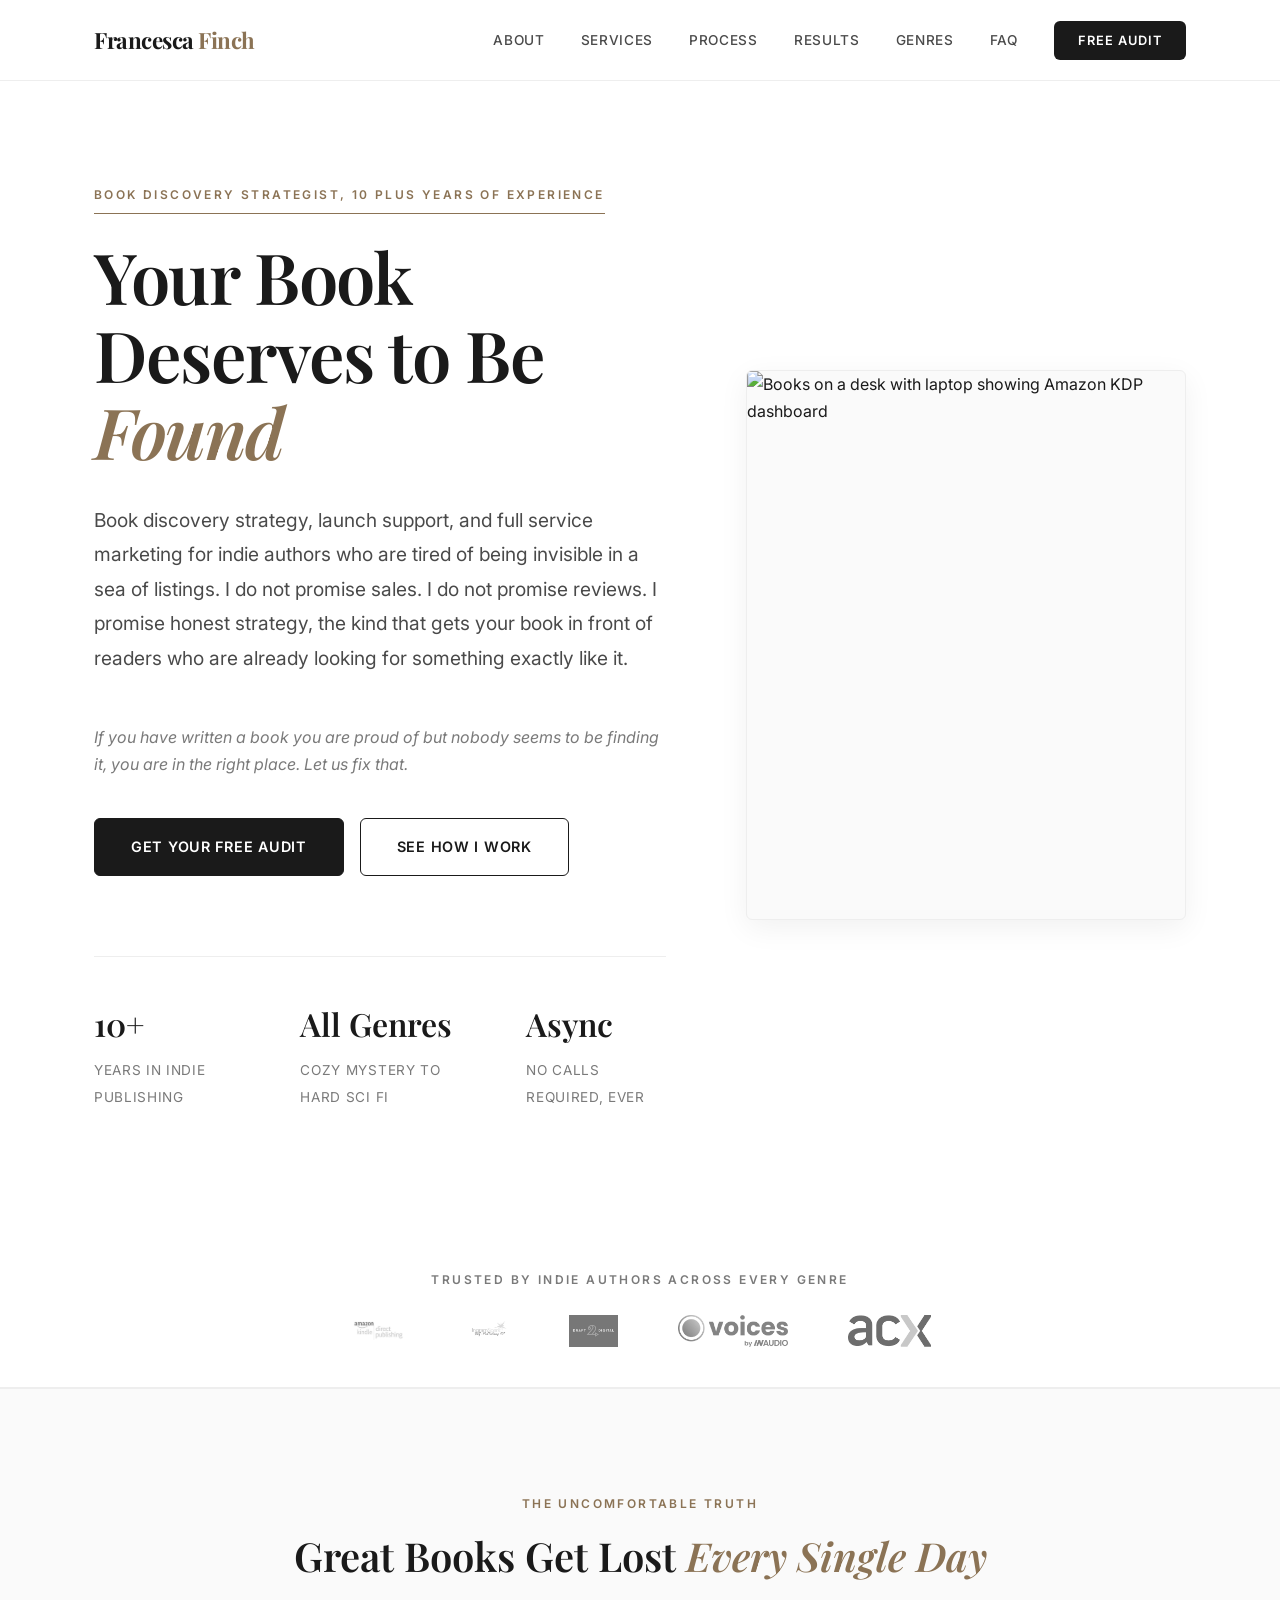
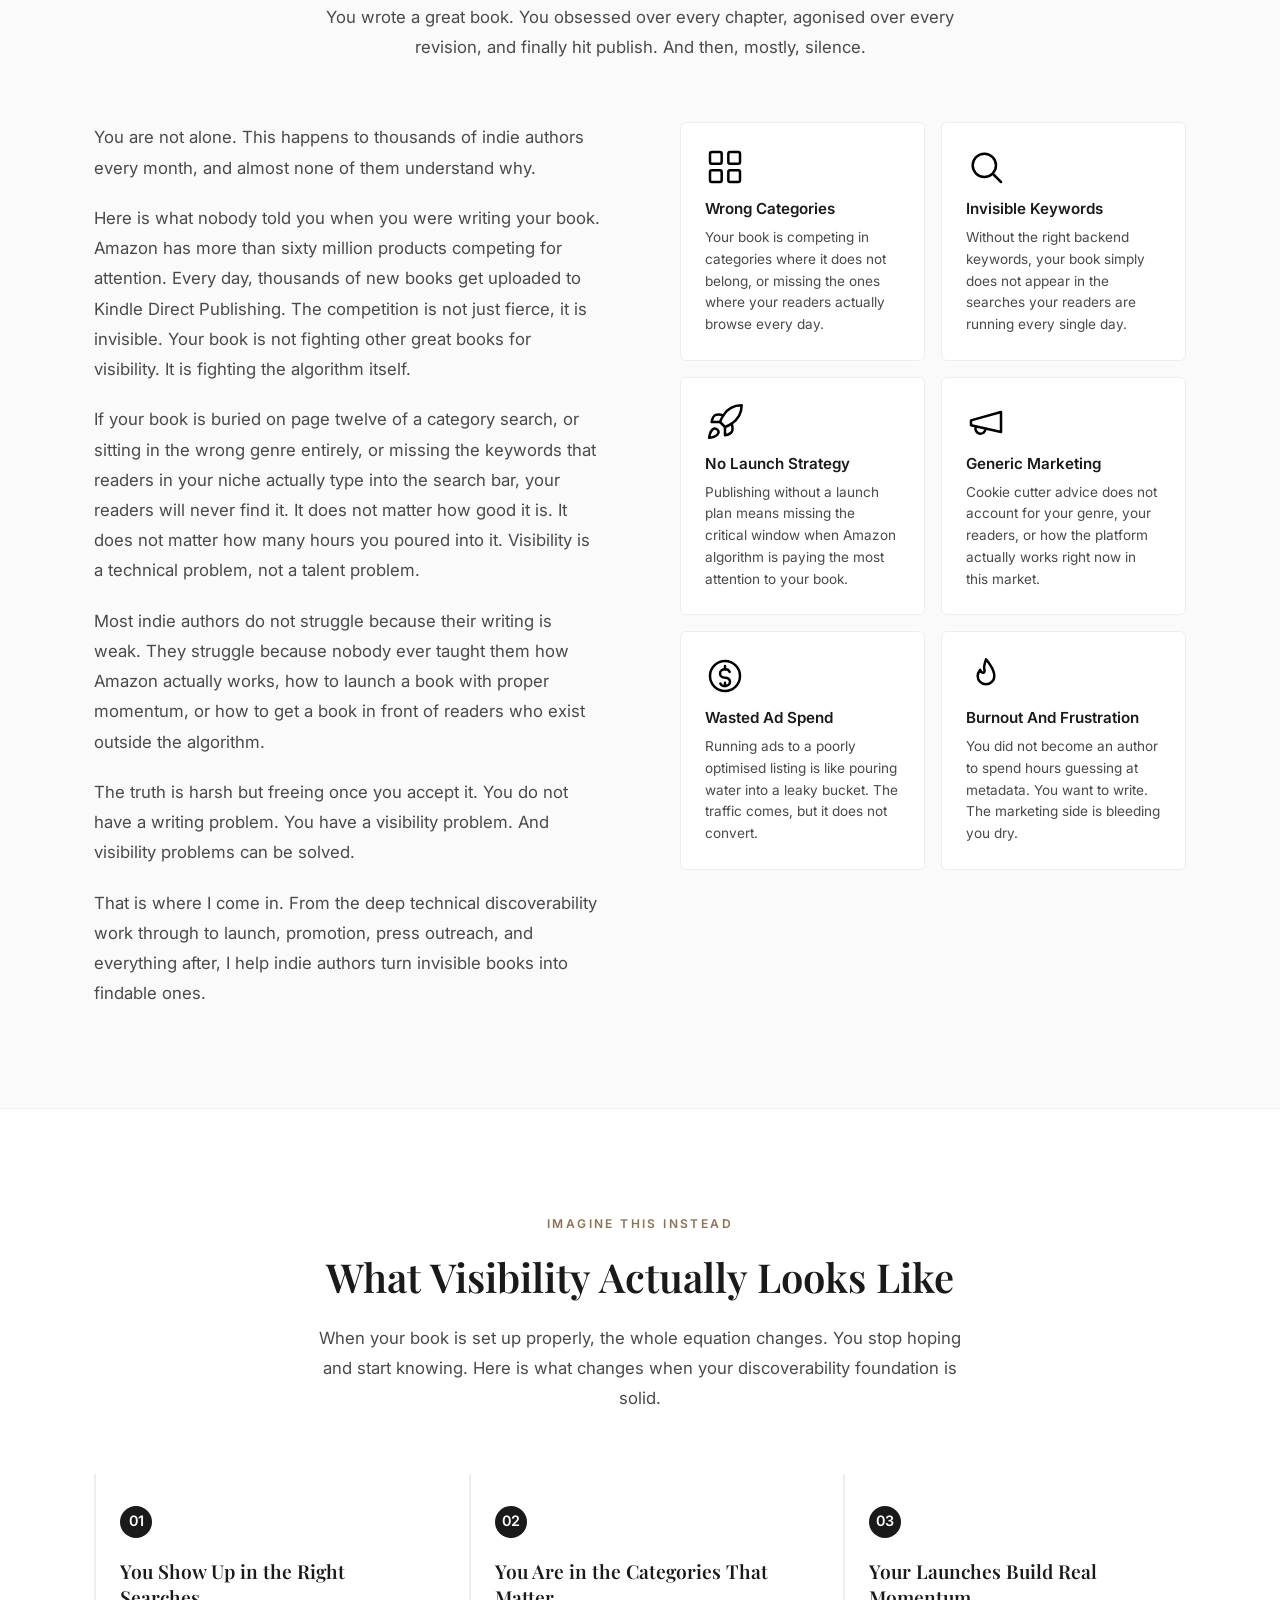
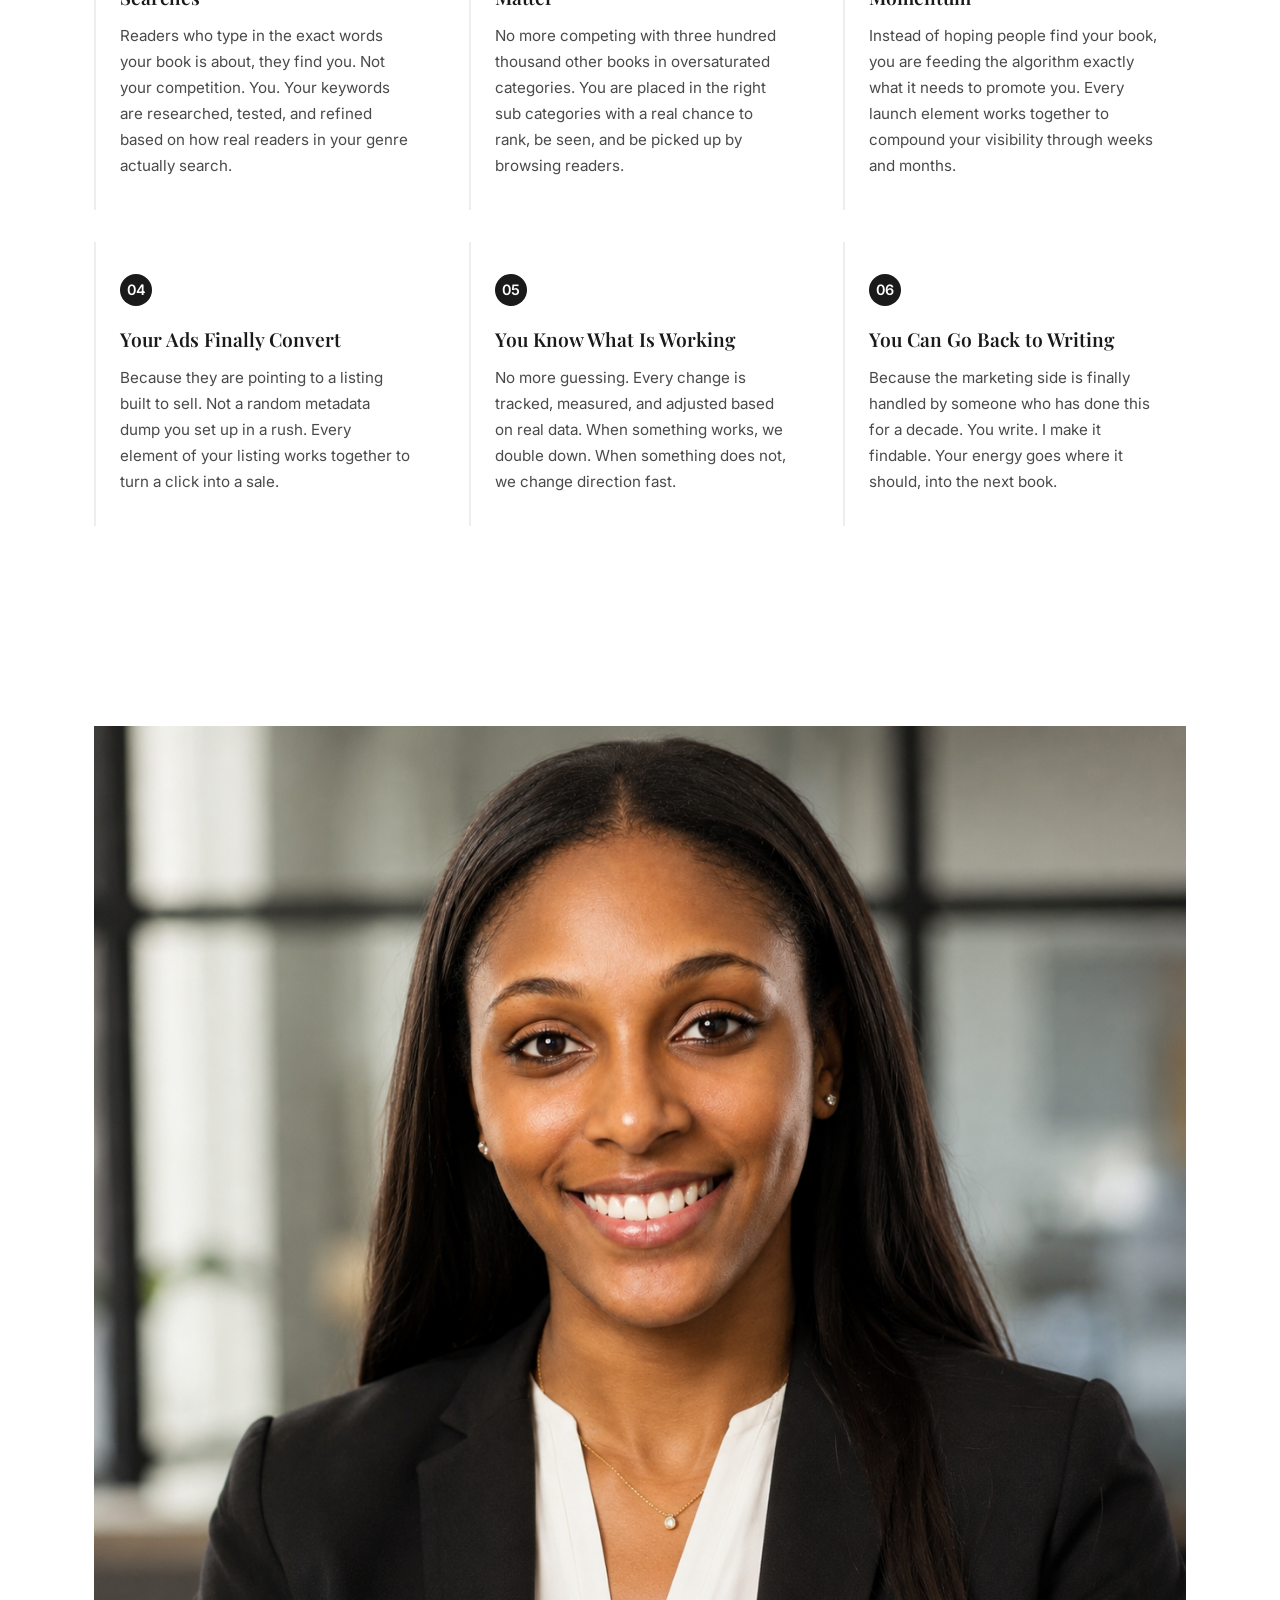
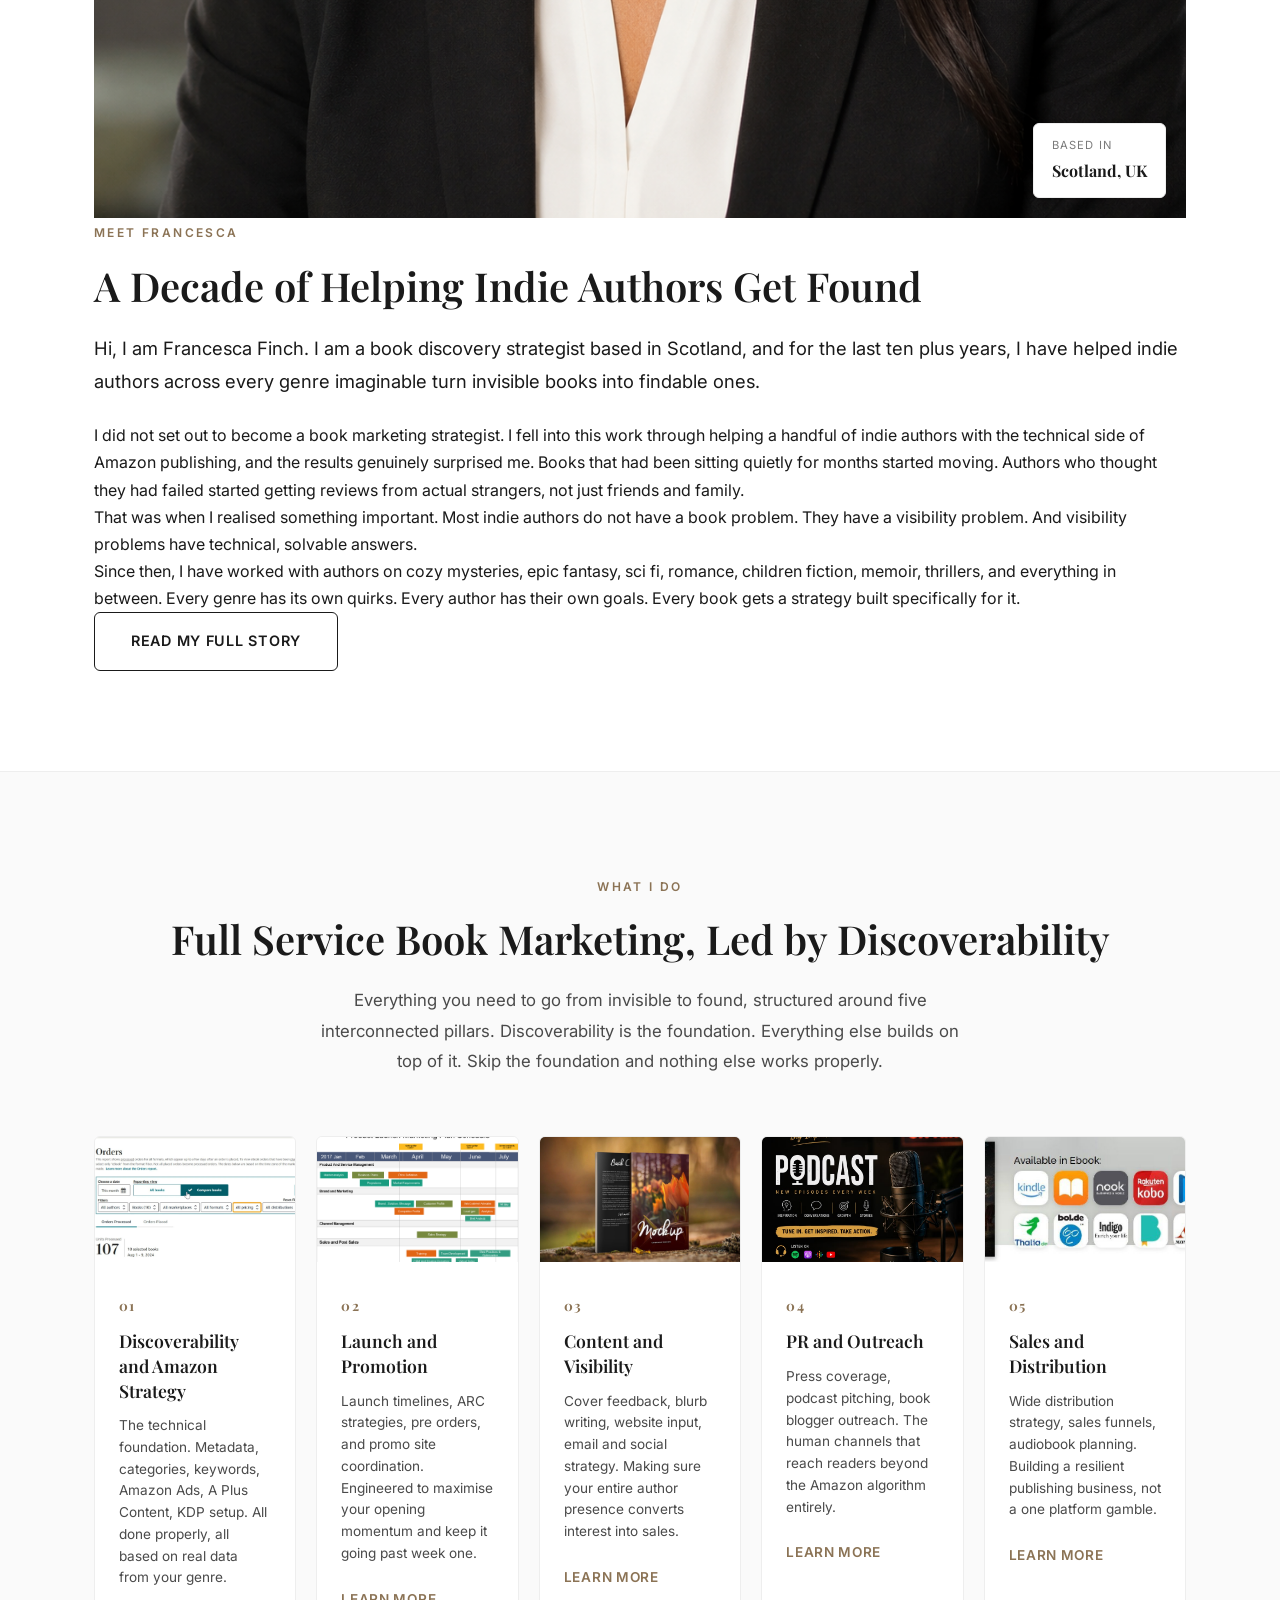
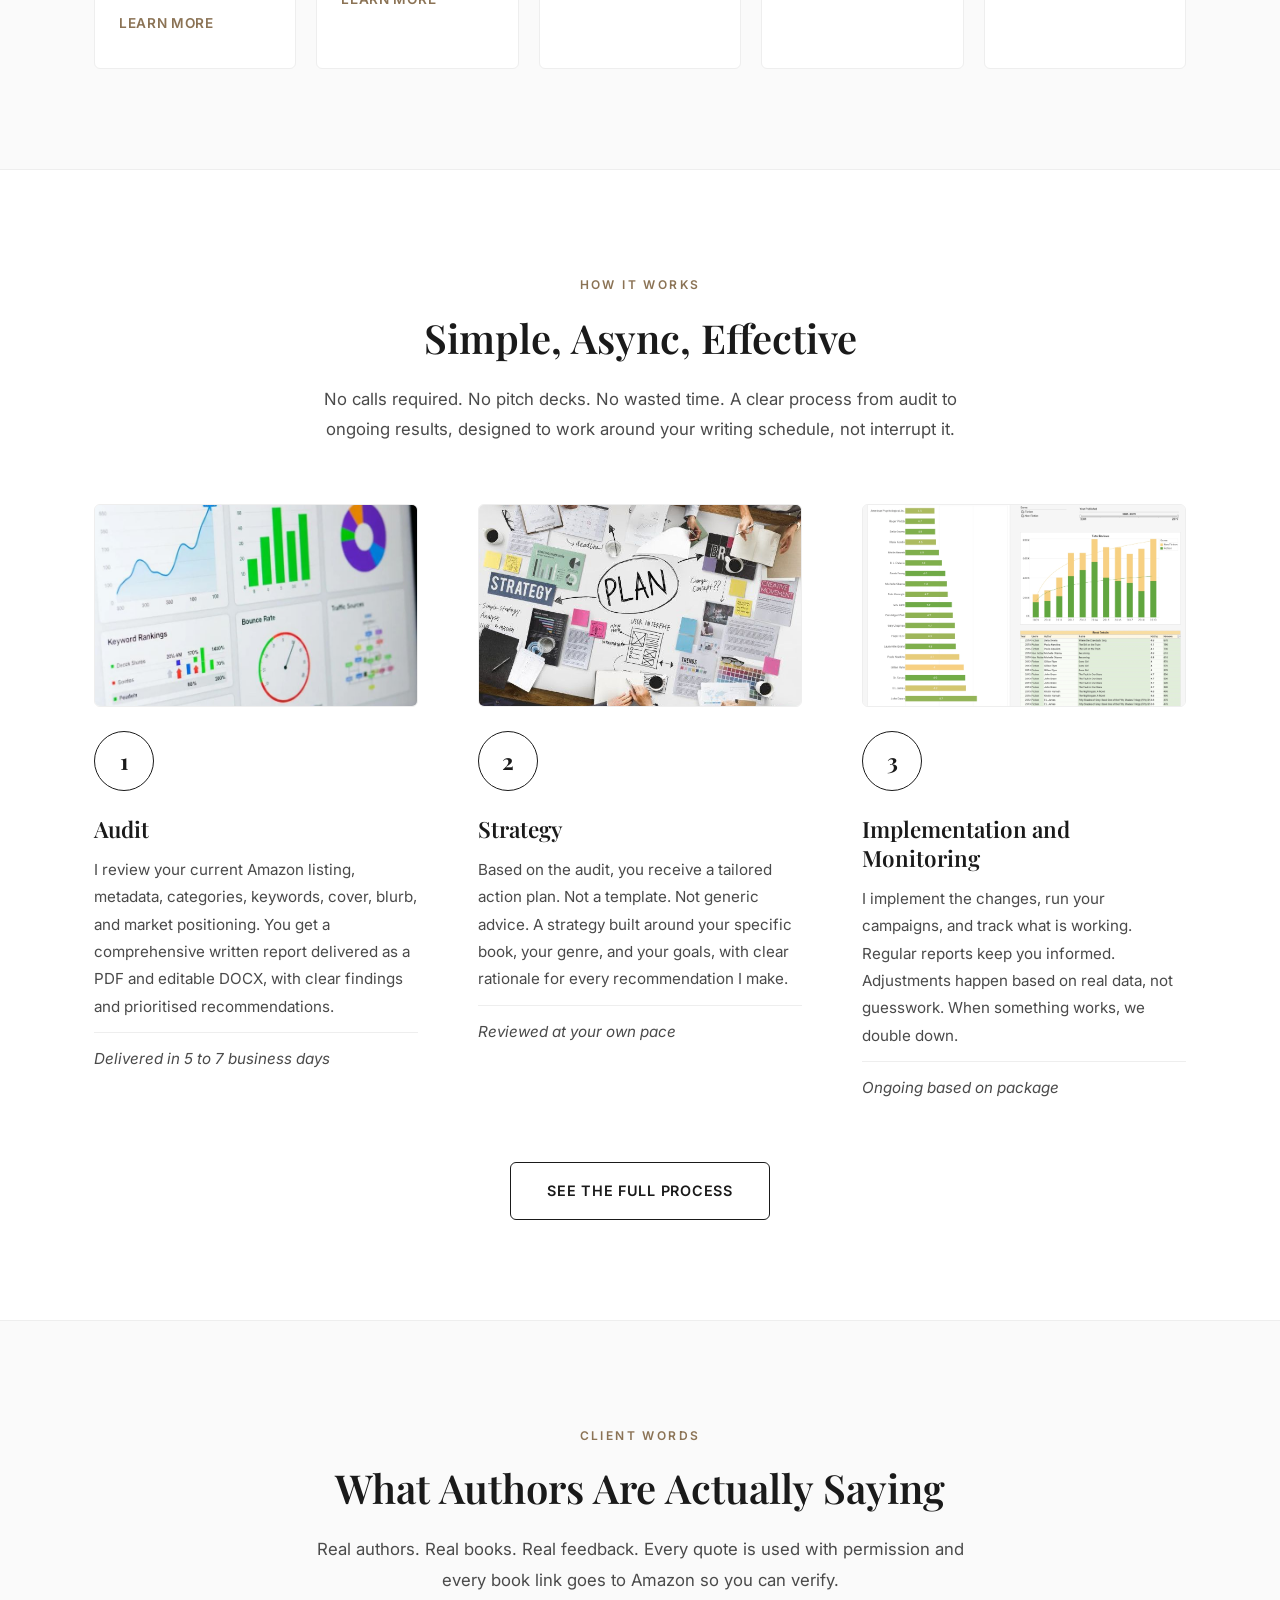
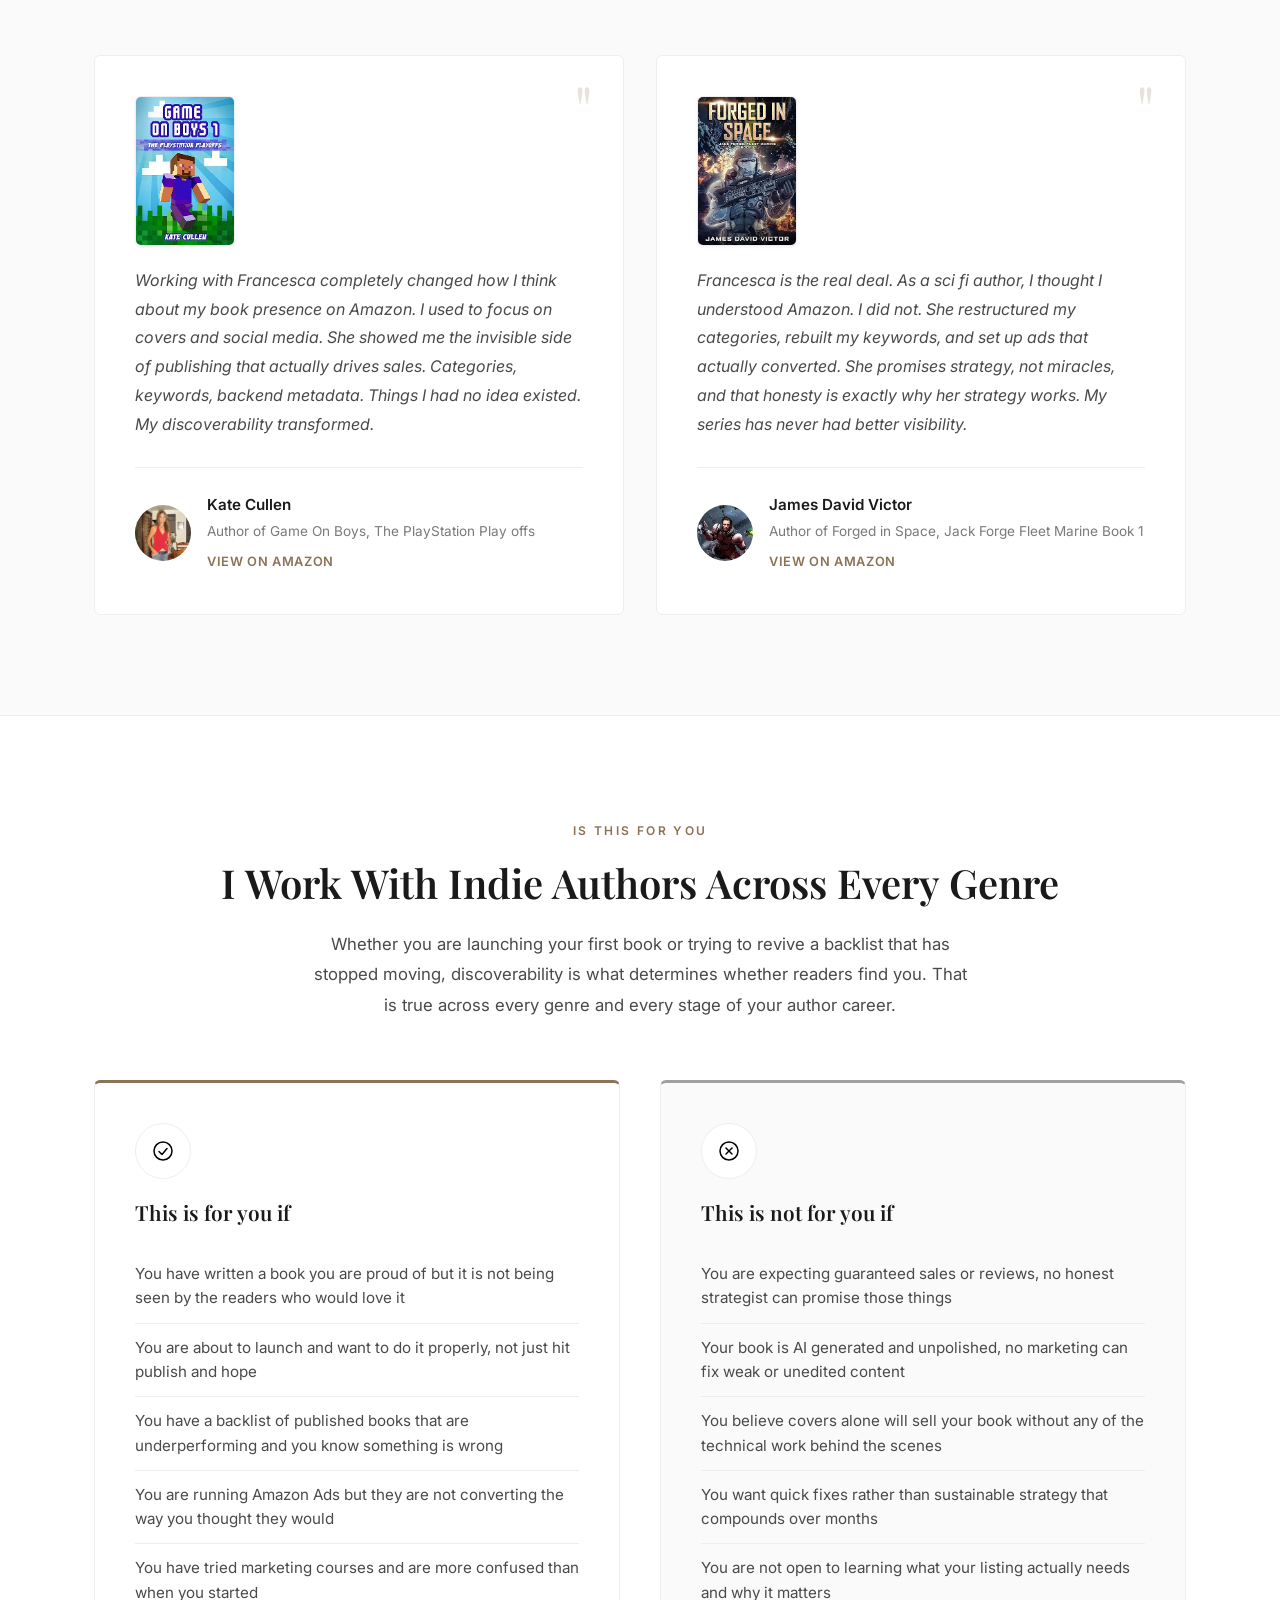
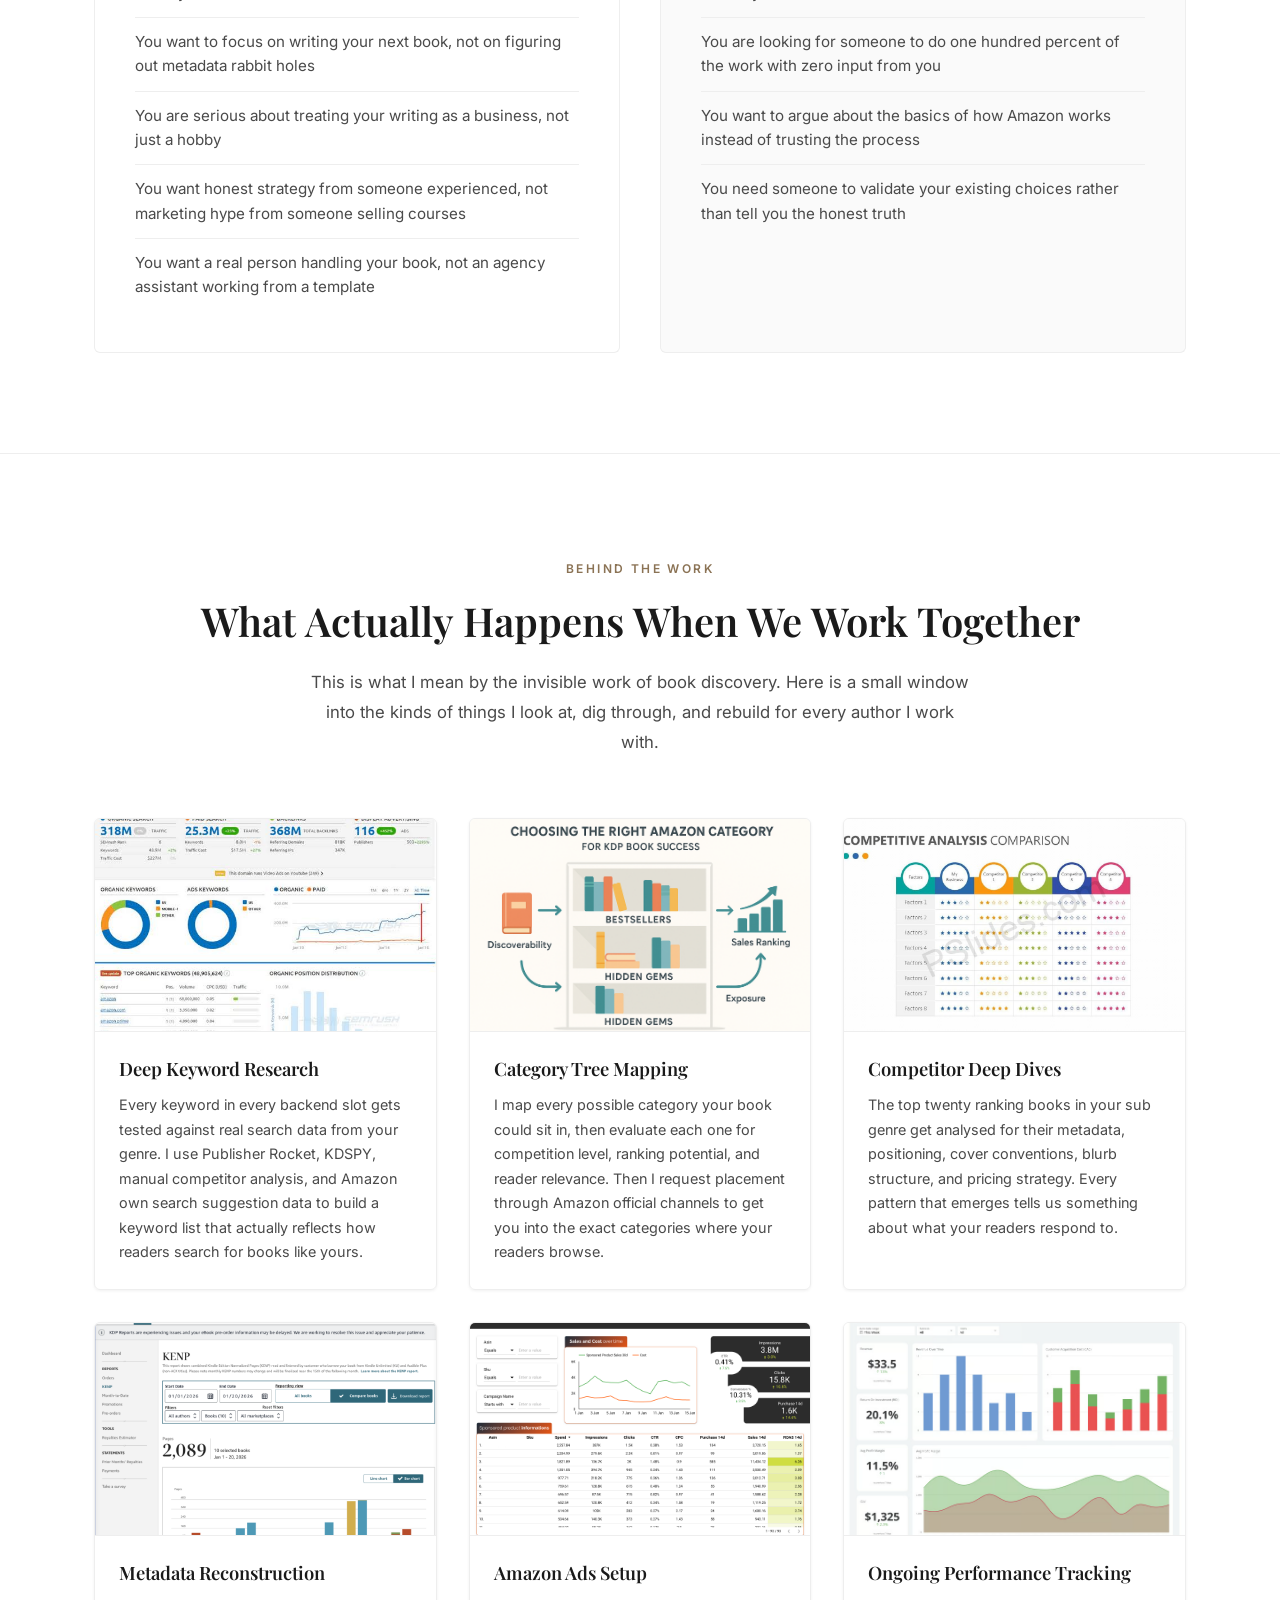
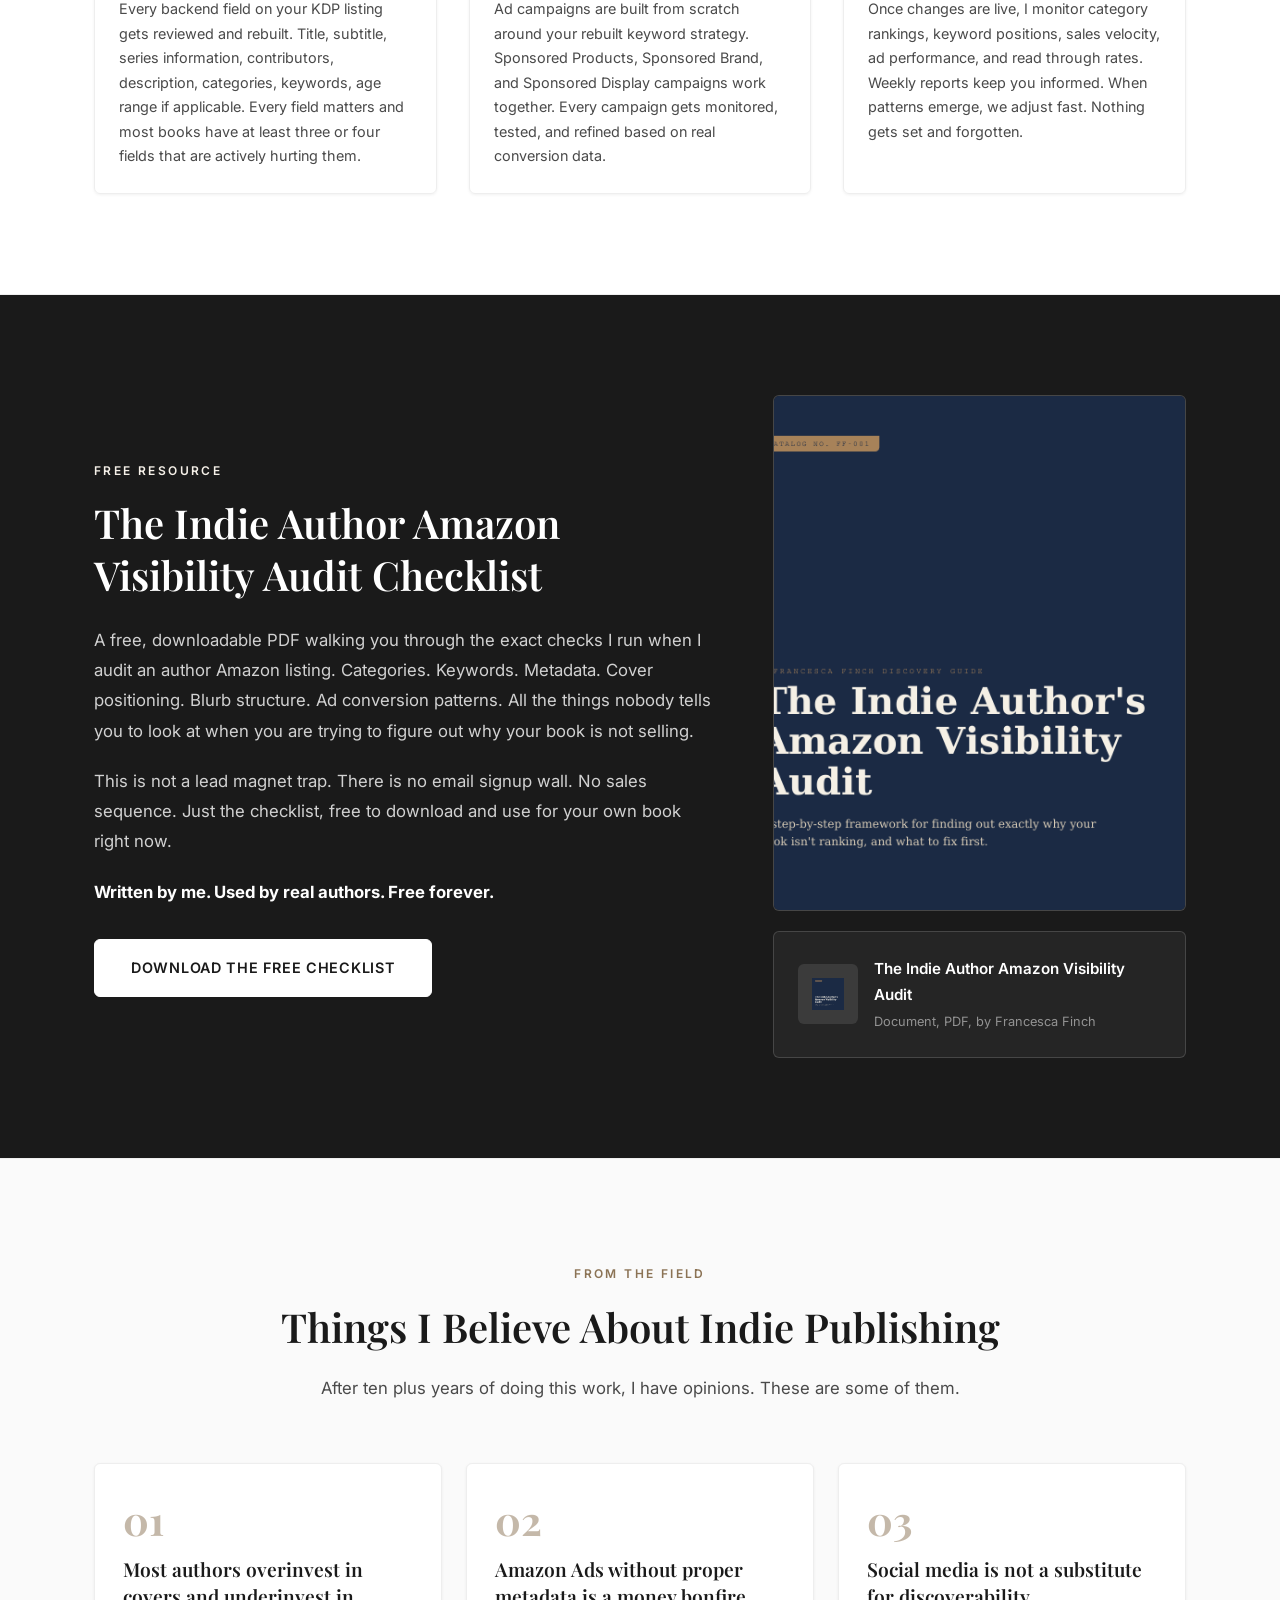
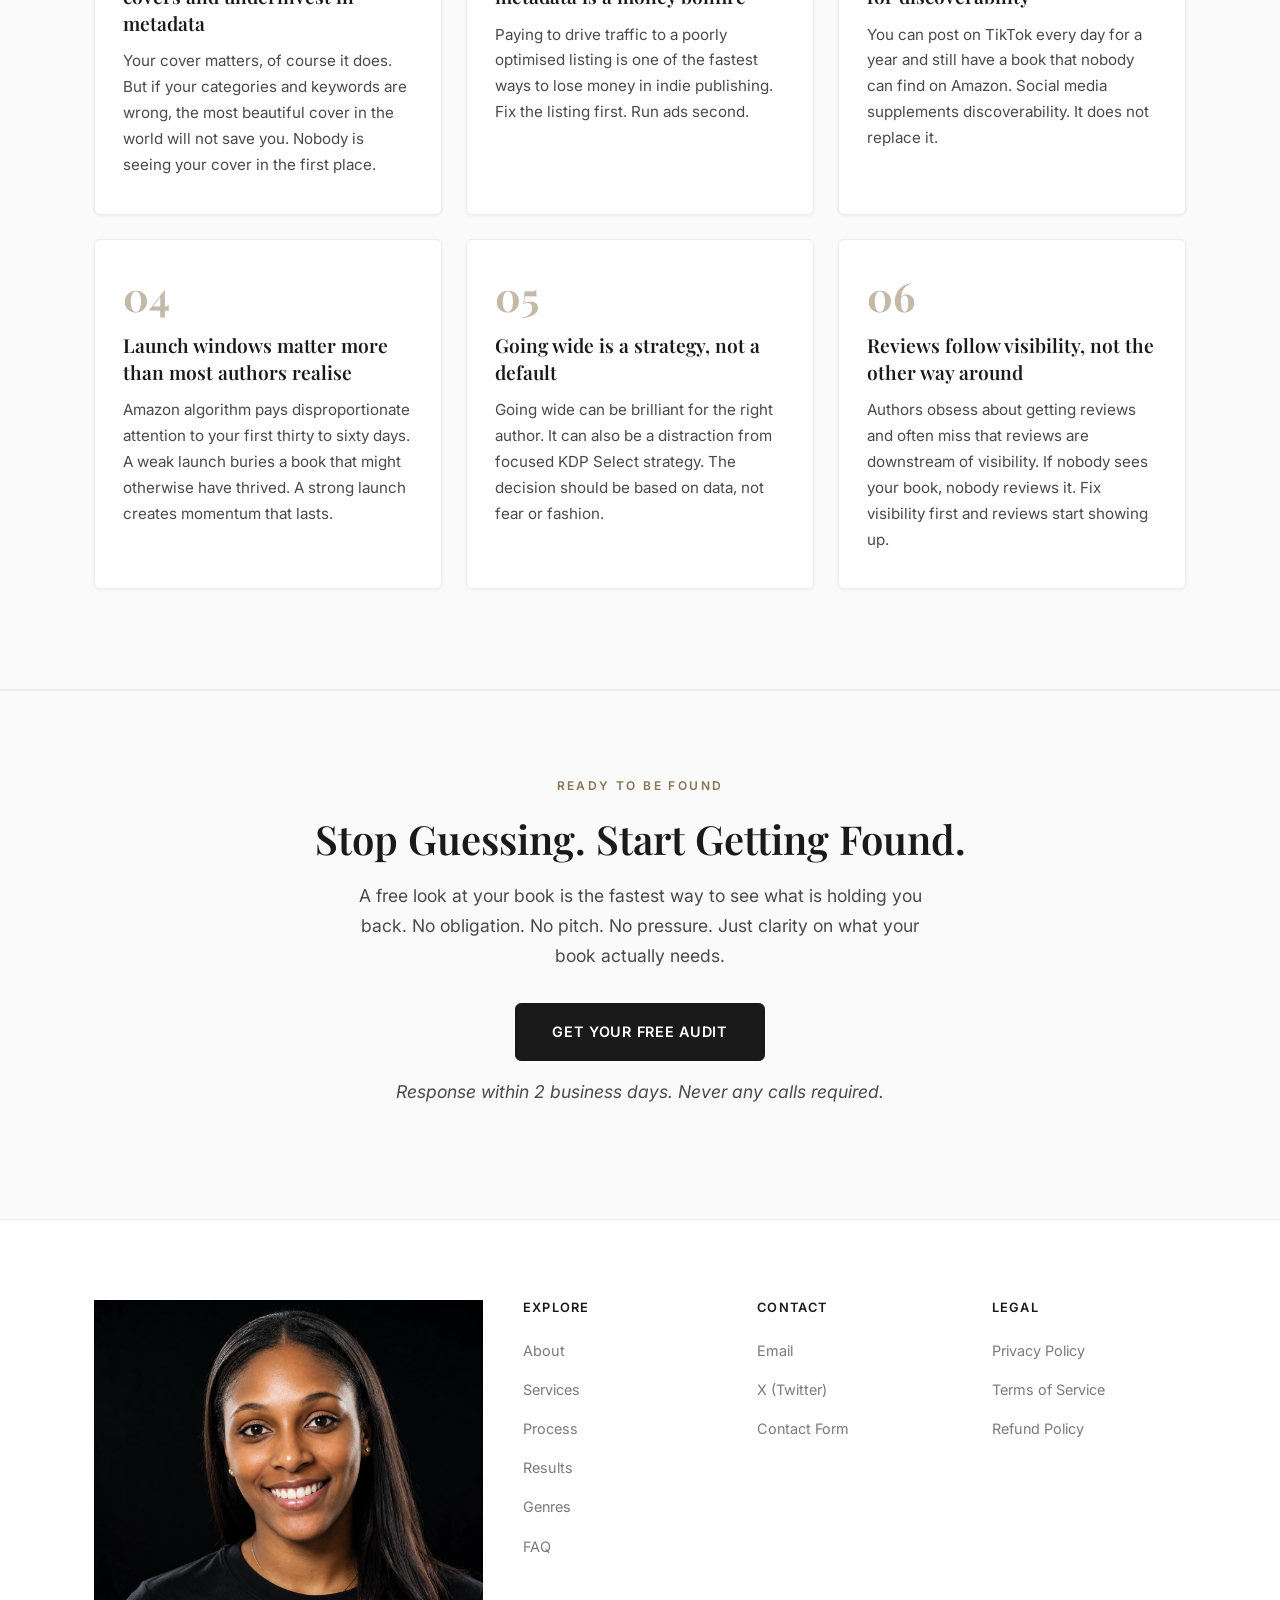
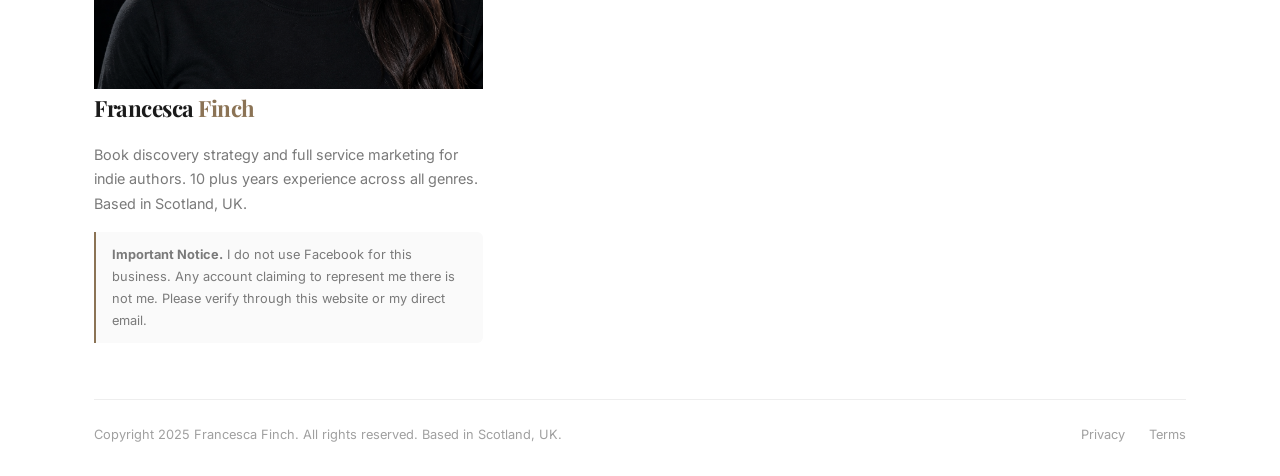
==== commit ccfe26f2: "Update index.html" ====
--- a/index.html
+++ b/index.html
@@ -76,12 +76,13 @@
 
                 <div class="hero__image fade-in">
                     <div class="hero__image-frame">
-                        <img src="Books on a desk with laptop showing Amazon KDP dashboard.jpg" alt="Books on a desk with laptop showing Amazon KDP dashboard" loading="lazy">
-                    </div>
-                </div>
-            </div>
-        </div>
-    </section>
+                        <img src="Books on a desk with laptop showing Amazon KDP dashboard update.png" alt="Books on a desk with laptop showing Amazon KDP dashboard" loading="lazy">
+                    </div>
+                </div>
+            </div>
+        </div>
+    </section>
+
 
     <!-- ===== TRUST STRIP ===== -->
     <section class="trust-strip">
@@ -697,4 +698,4 @@
     <script src="script.js"></script>
 
 </body>
-</html>+</html>
--- a/styles.css
+++ b/styles.css
@@ -2505,20 +2505,21 @@
         height: 72px;
     }
 
-    .nav__links {
-        display: none;
-        position: fixed;
-        top: 72px;
-        left: 0;
-        right: 0;
-        bottom: 0;
-        background: var(--white);
-        flex-direction: column;
-        align-items: center;
-        justify-content: center;
-        gap: 32px;
-        padding: 40px;
-    }
+.nav__links {
+    display: none;
+    position: fixed;
+    top: 72px;
+    left: 0;
+    right: 0;
+    bottom: 0;
+    background: var(--white);
+    flex-direction: column;
+    align-items: center;
+    justify-content: flex-start;
+    gap: 24px;
+    padding: 40px 40px 80px;
+    overflow-y: auto;
+}
 
     .nav__links.active {
         display: flex;
@@ -4812,3 +4813,13 @@
         gap: 12px;
     }
 }
+
+
+/* MOBILE NAV FIX — force solid background on mobile menu */
+@media (max-width: 768px) {
+    .nav__links.active {
+        background: #FFFFFF !important;
+        background-color: #FFFFFF !important;
+        z-index: 1001 !important;
+    }
+}
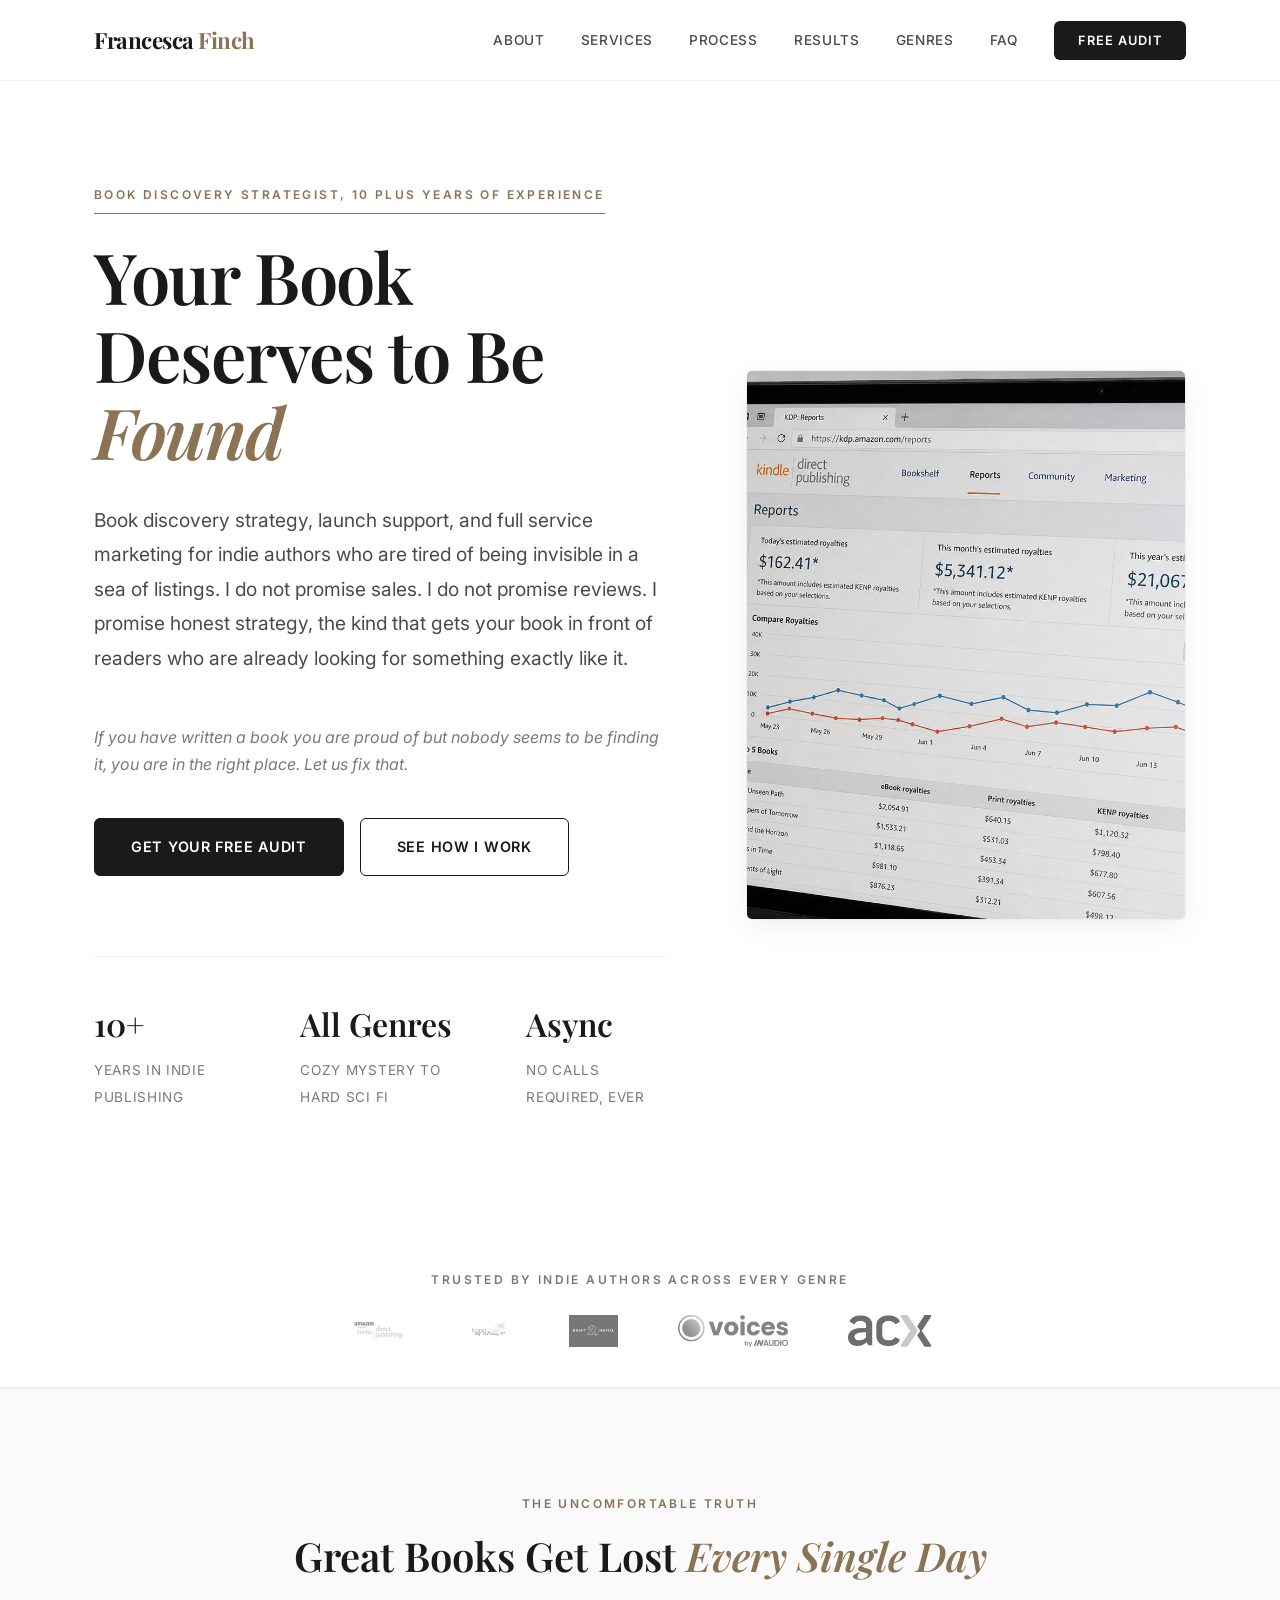
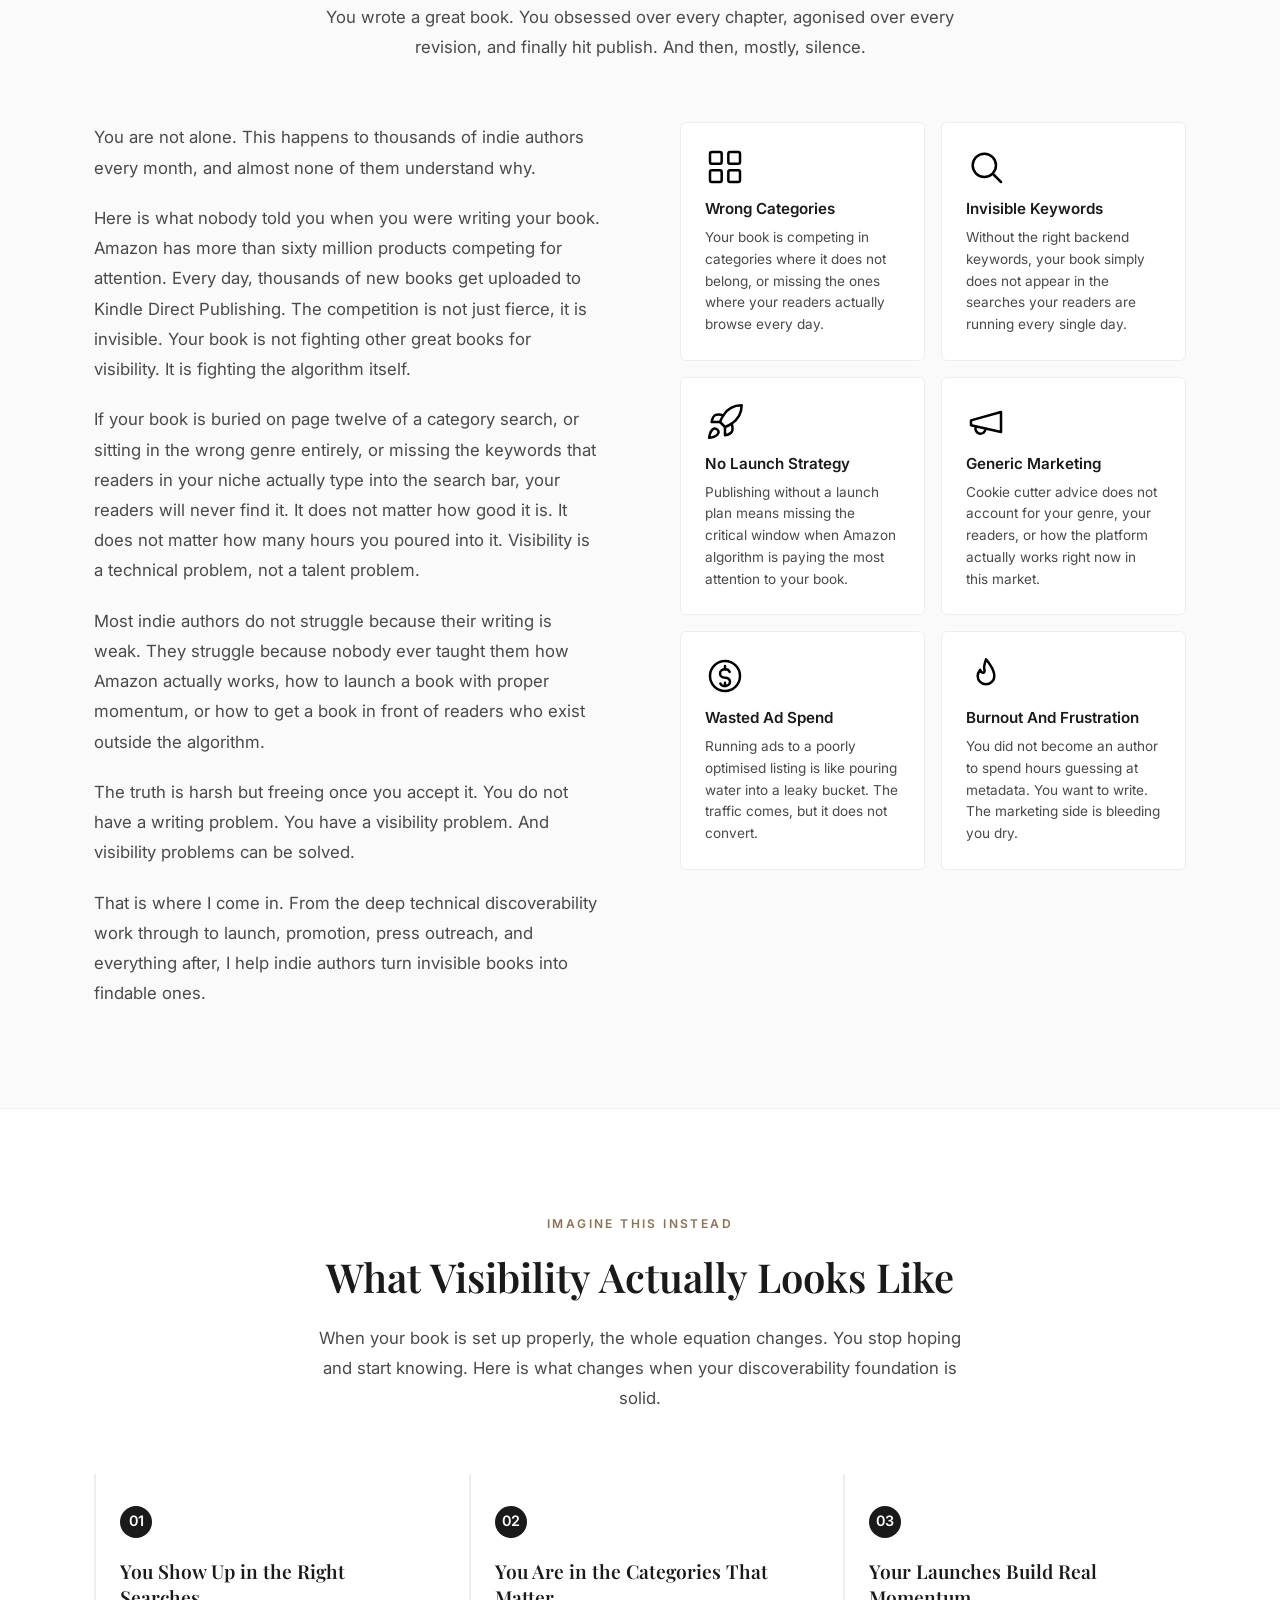
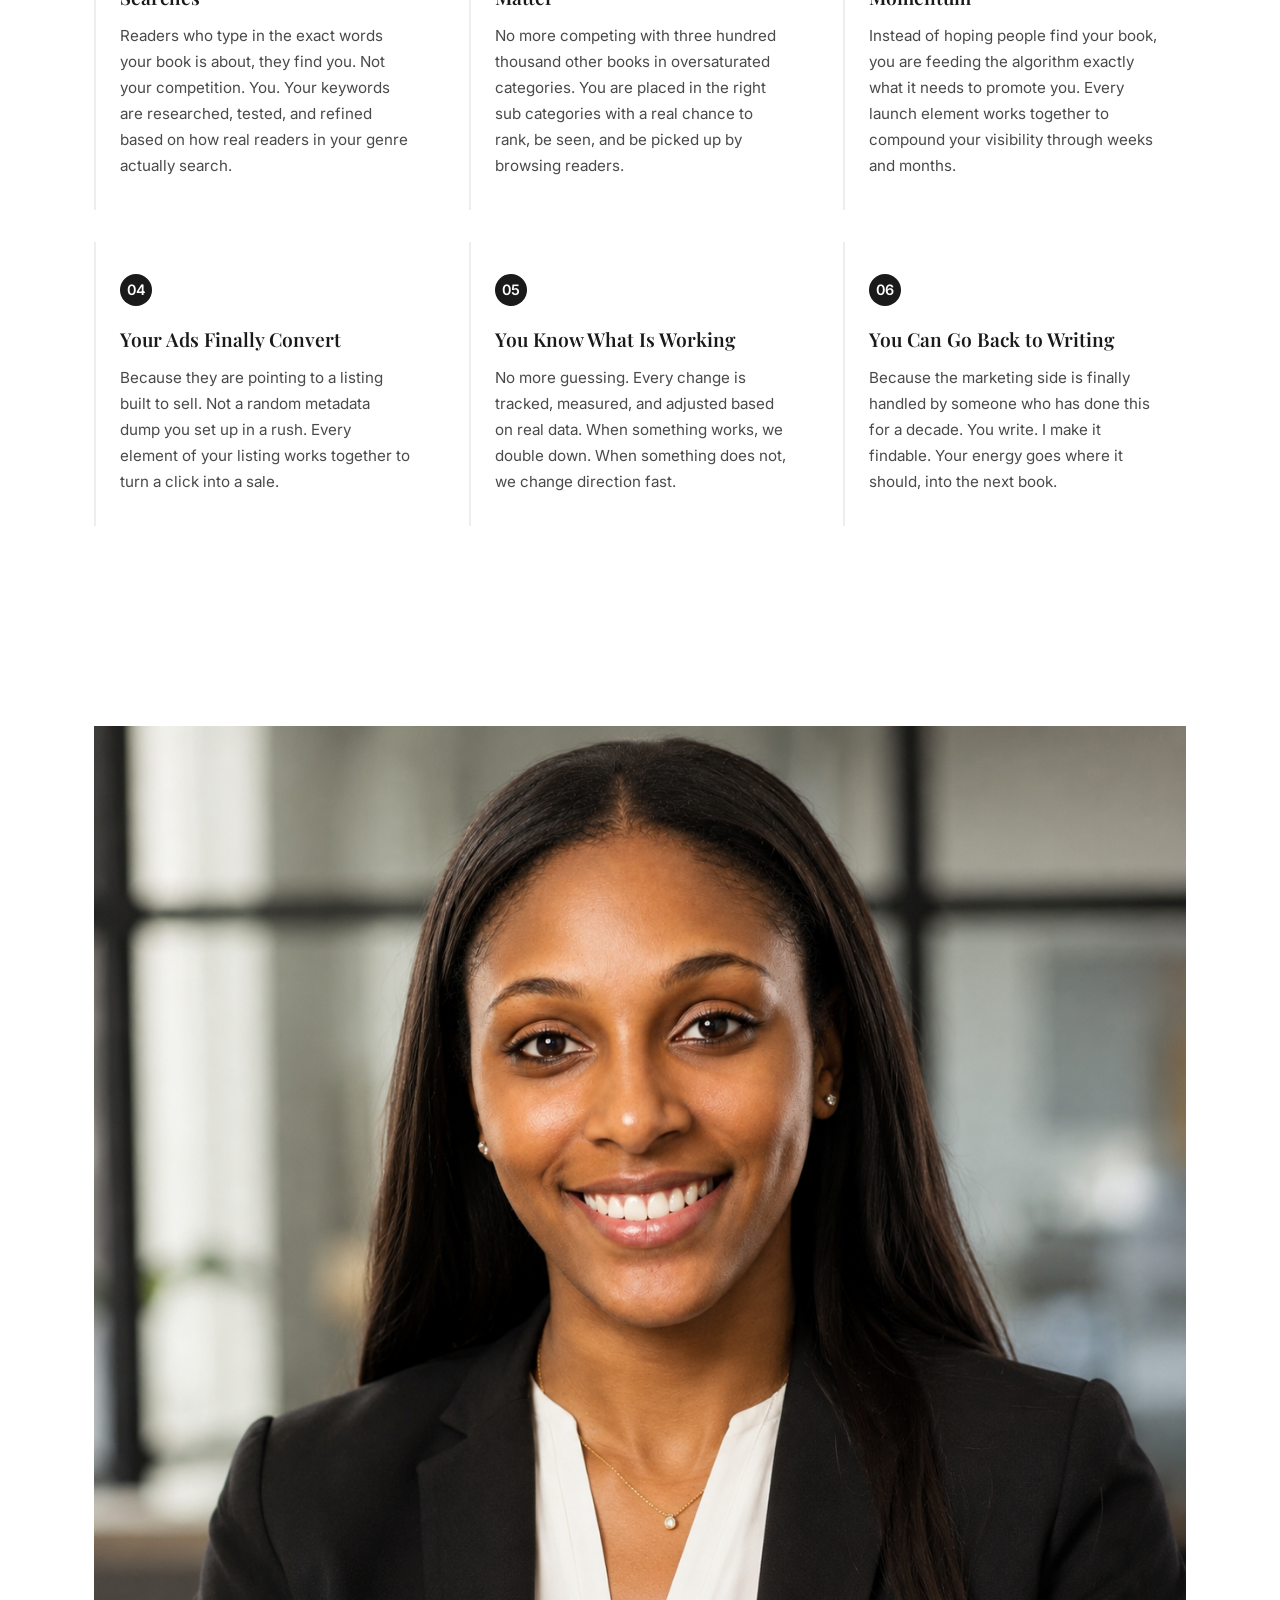
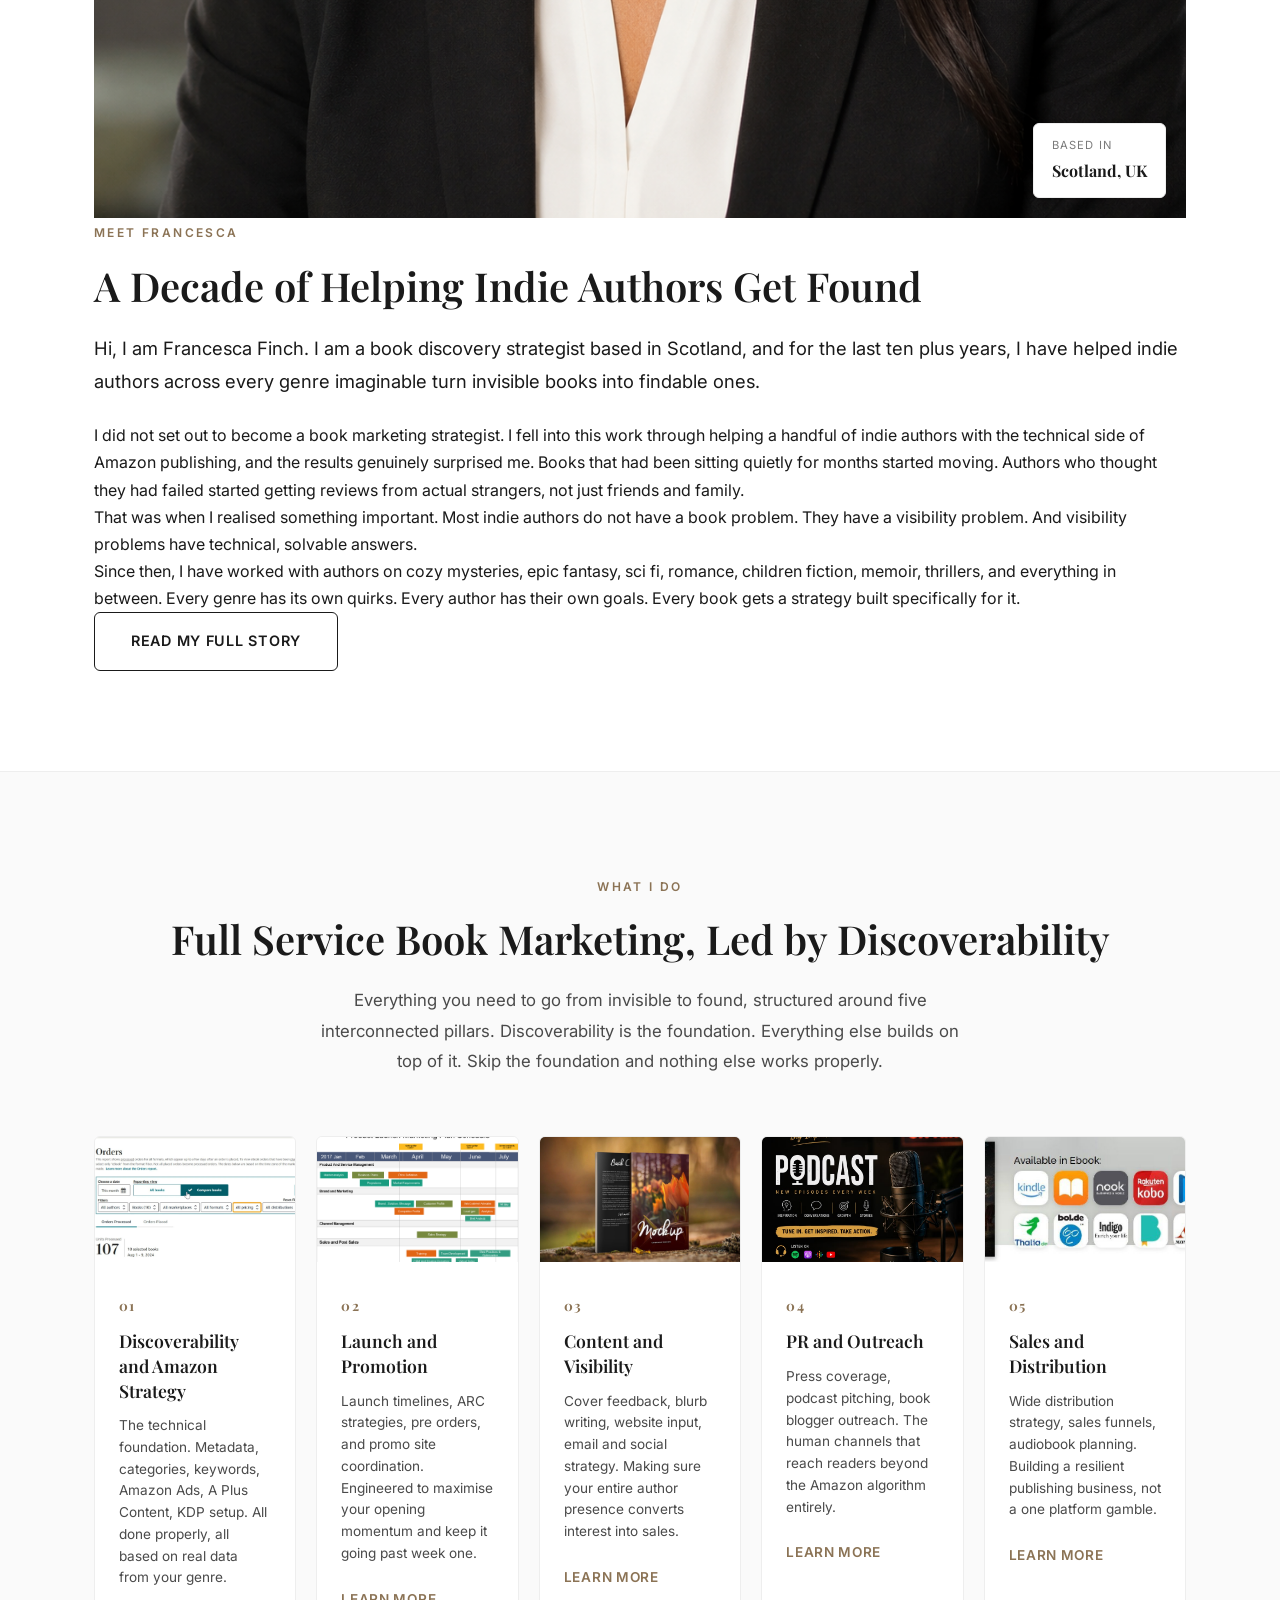
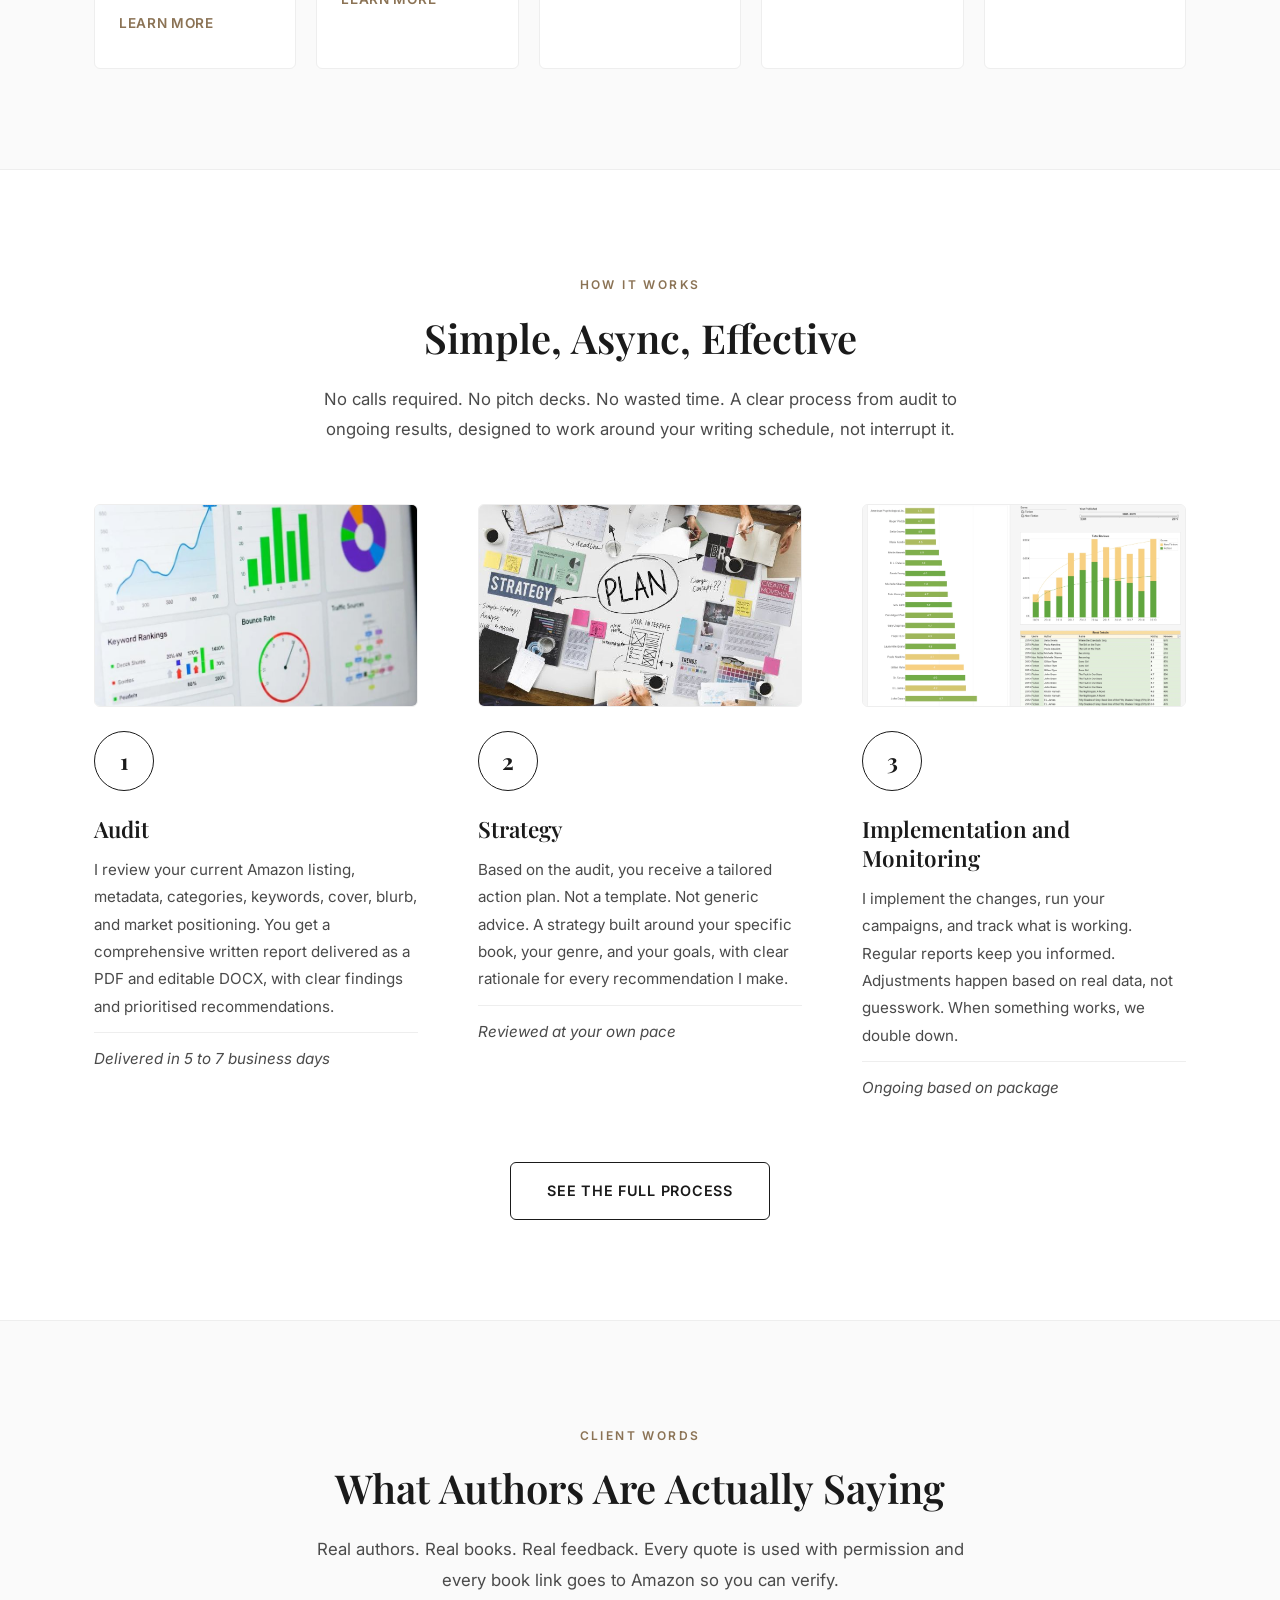
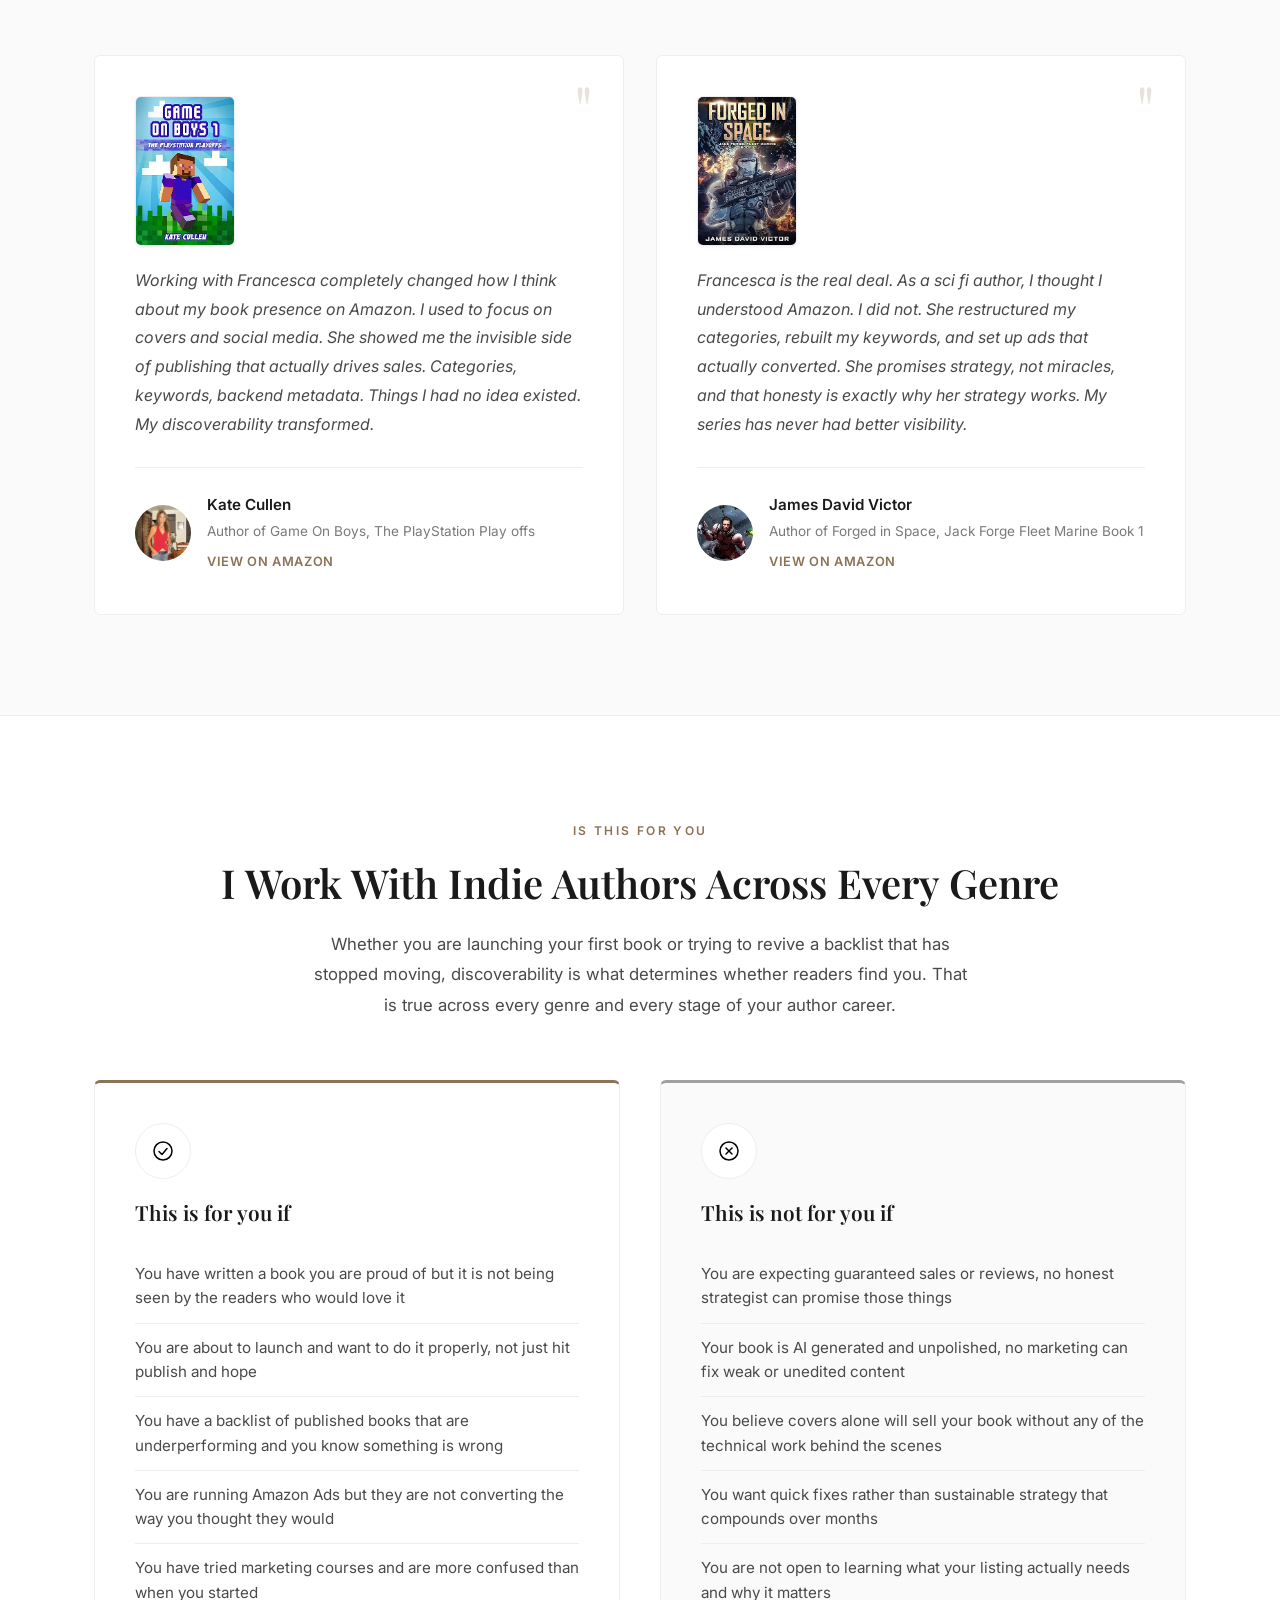
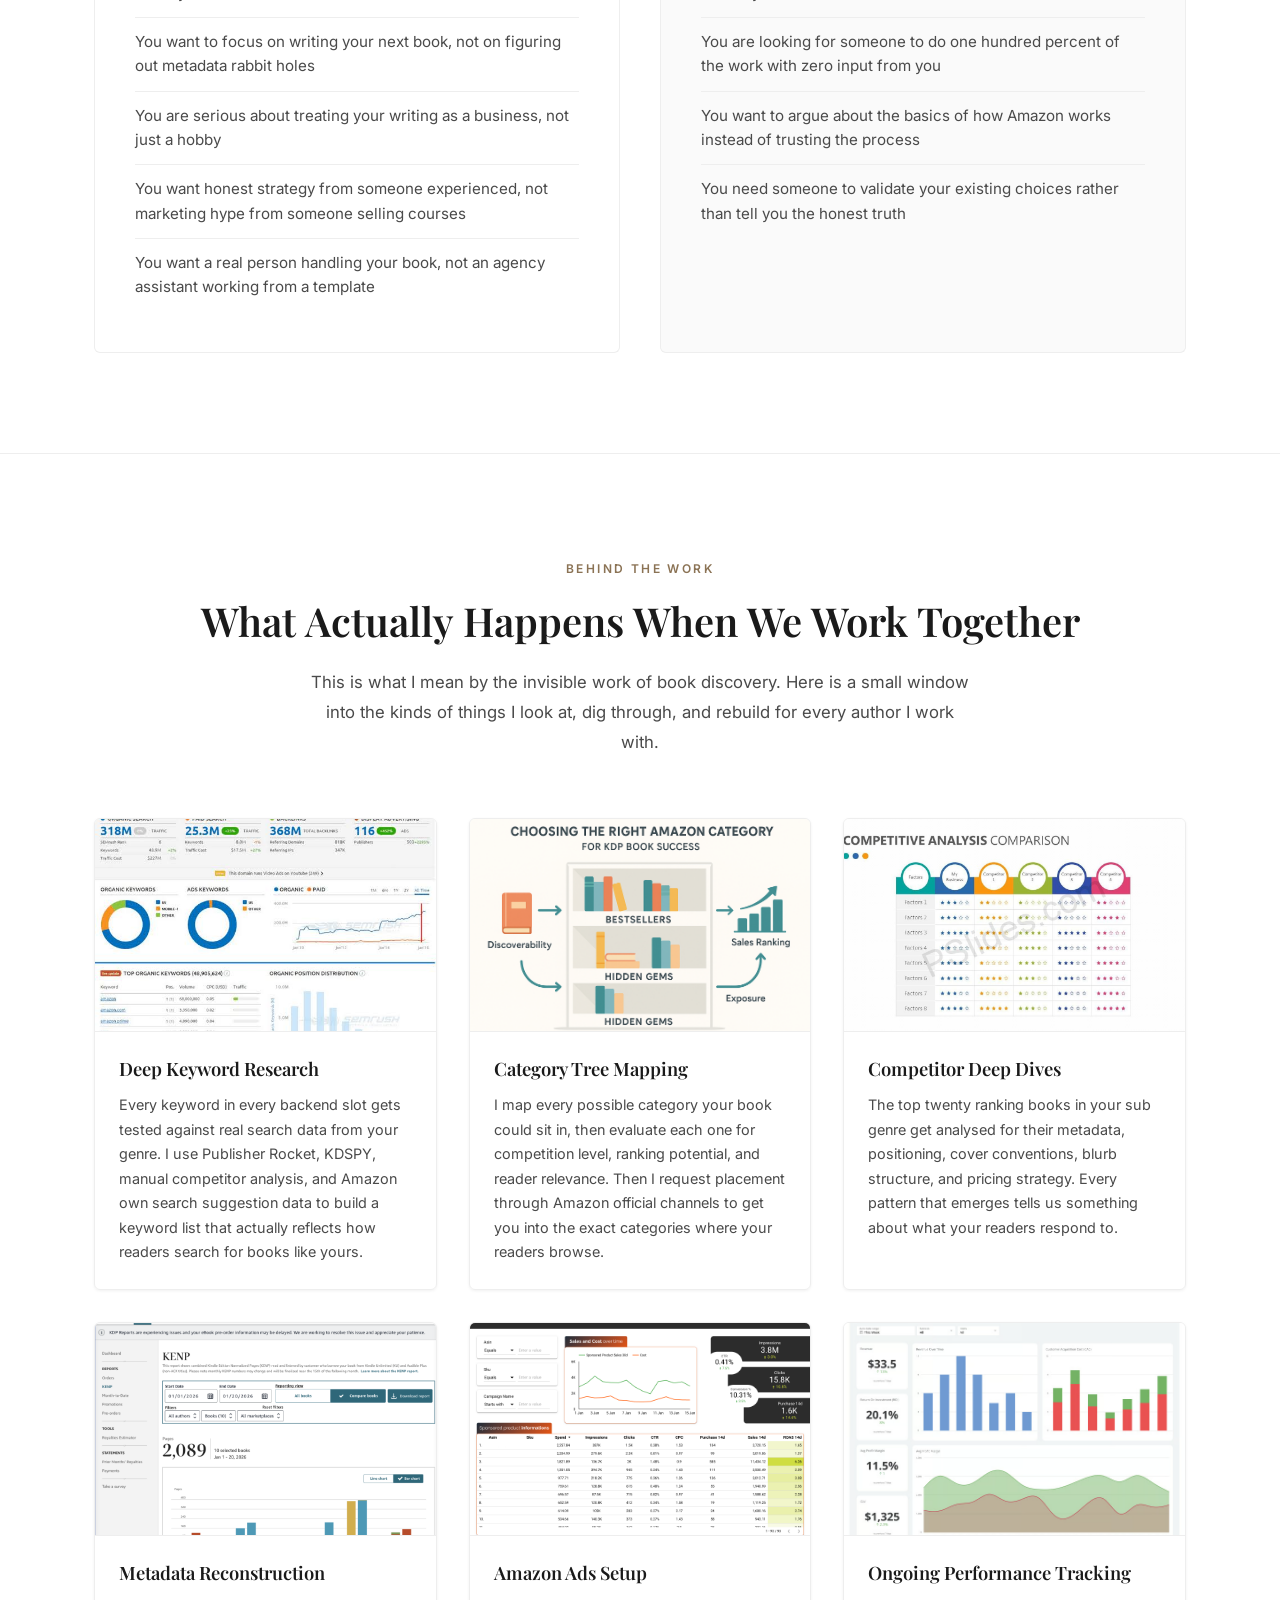
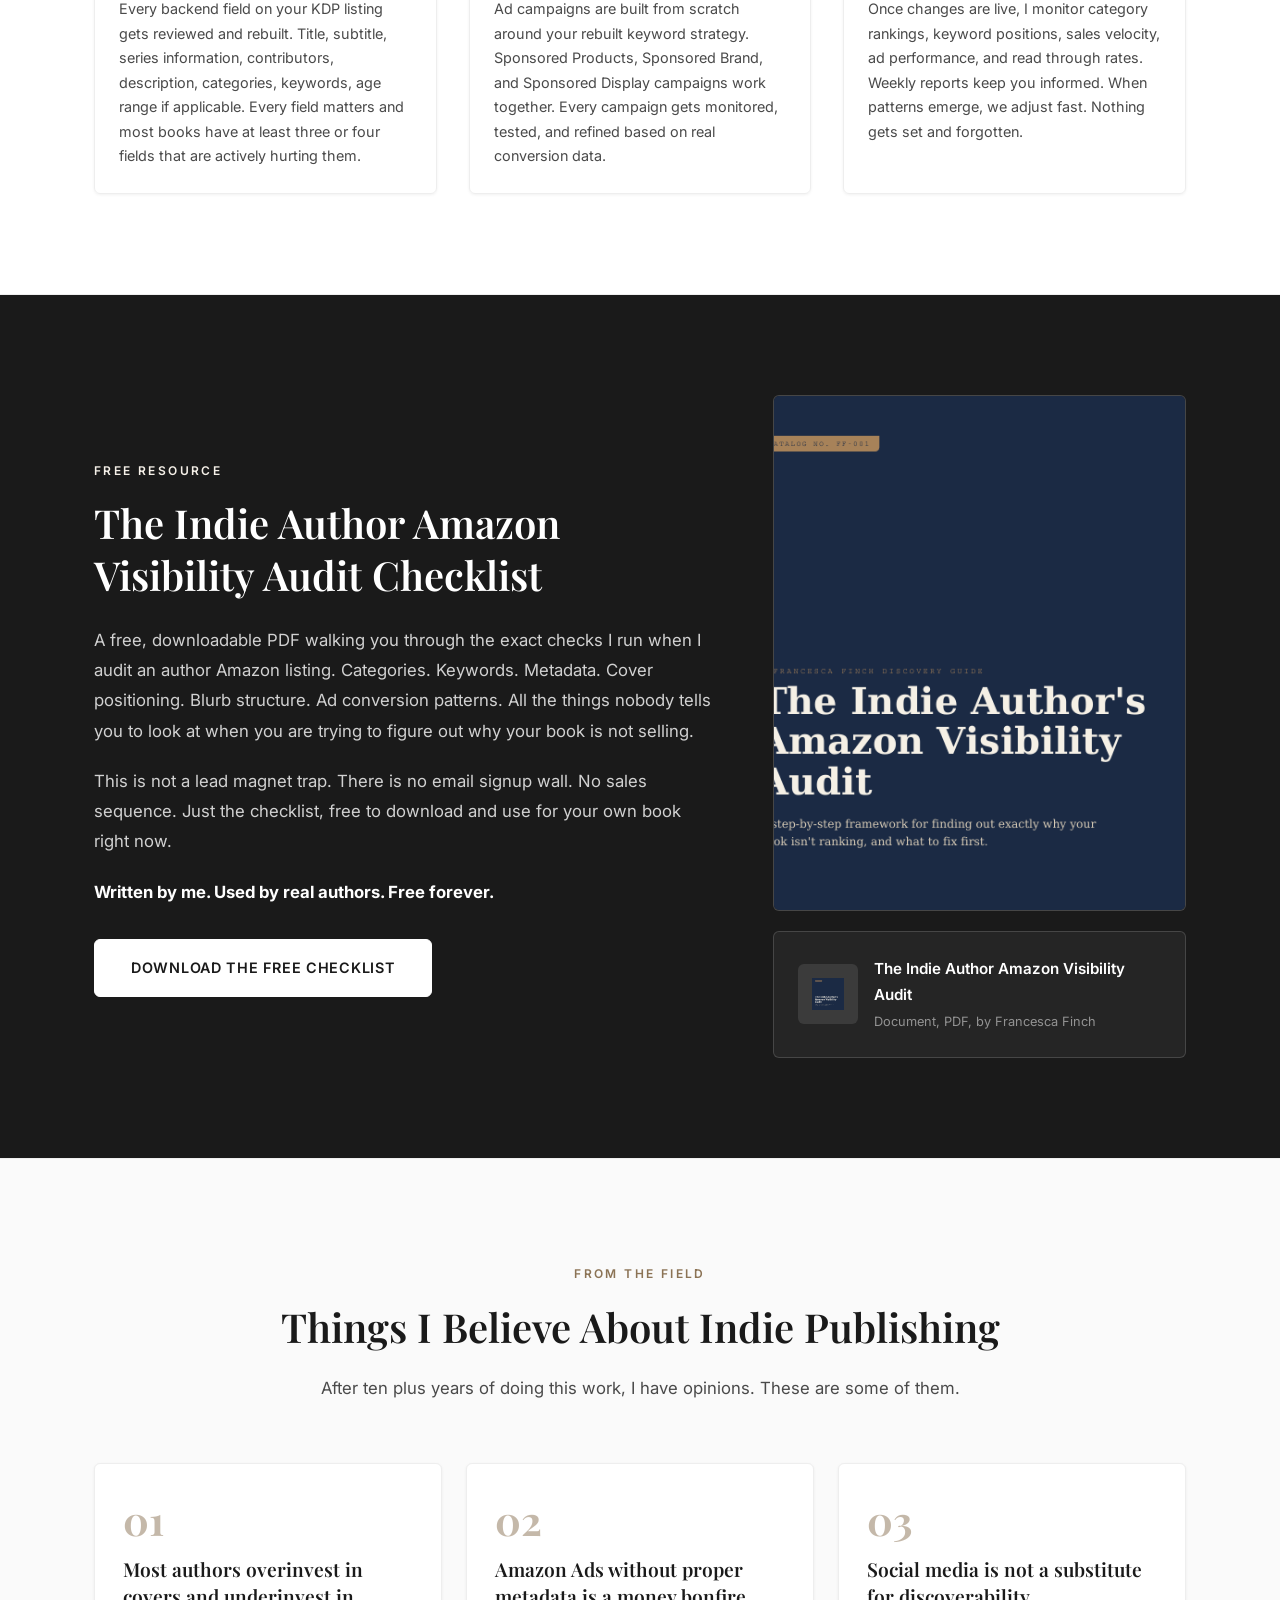
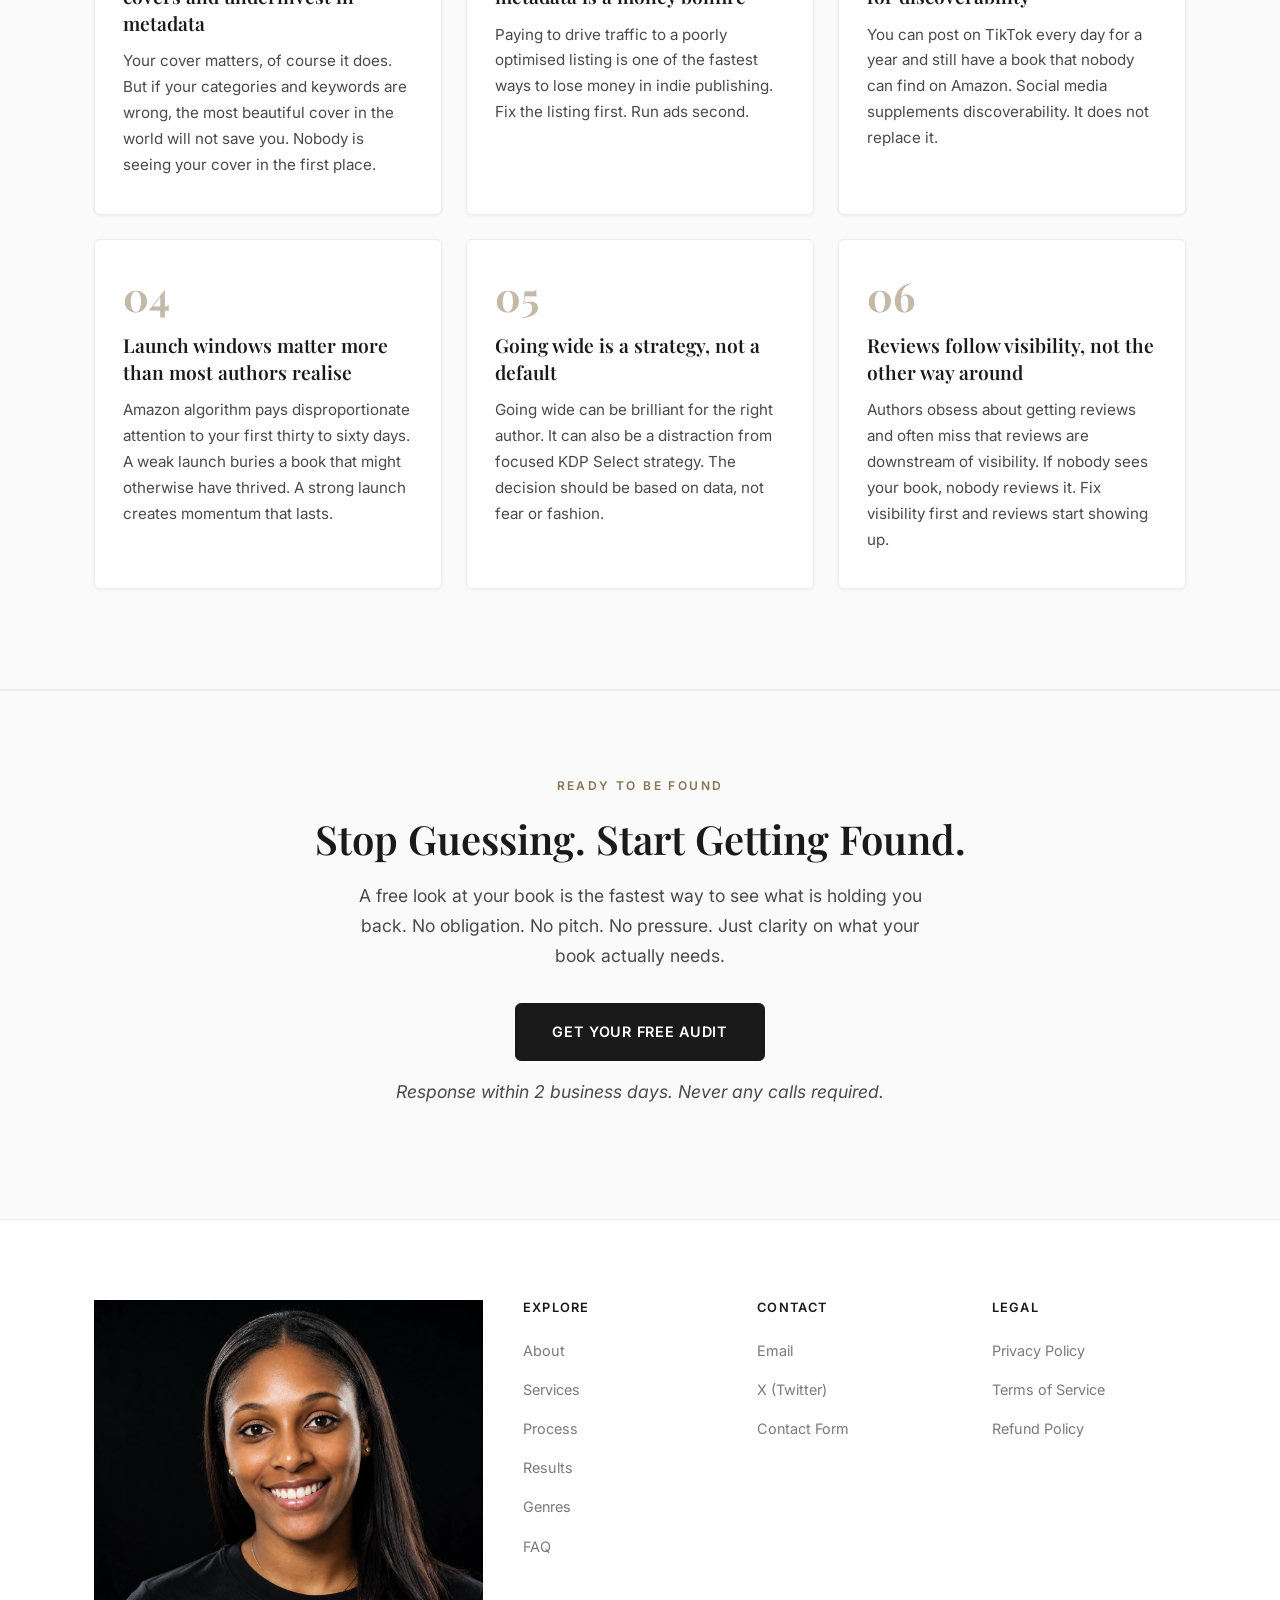
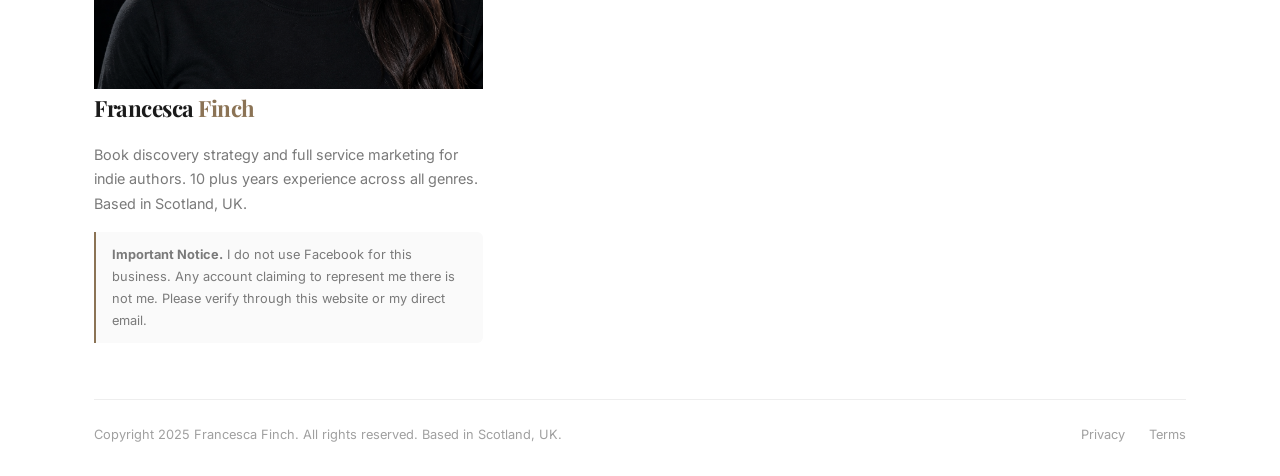
==== commit 80969606: "Update print statement from 'Hello' to 'Goodbye'" ====
--- a/index.html
+++ b/index.html
@@ -670,7 +670,7 @@
                     <h4>Contact</h4>
                     <ul>
                         <li><a href="mailto:hellofrancescafinch.uk@gmail.com">Email</a></li>
-                        <li><a href="https://twitter.com/" target="_blank" rel="noopener">X (Twitter)</a></li>
+                        <li><a href="https://x.com/francesafinch/" target="_blank" rel="noopener">X (Twitter)</a></li>
                         <li><a href="contact.html">Contact Form</a></li>
                     </ul>
                 </div>
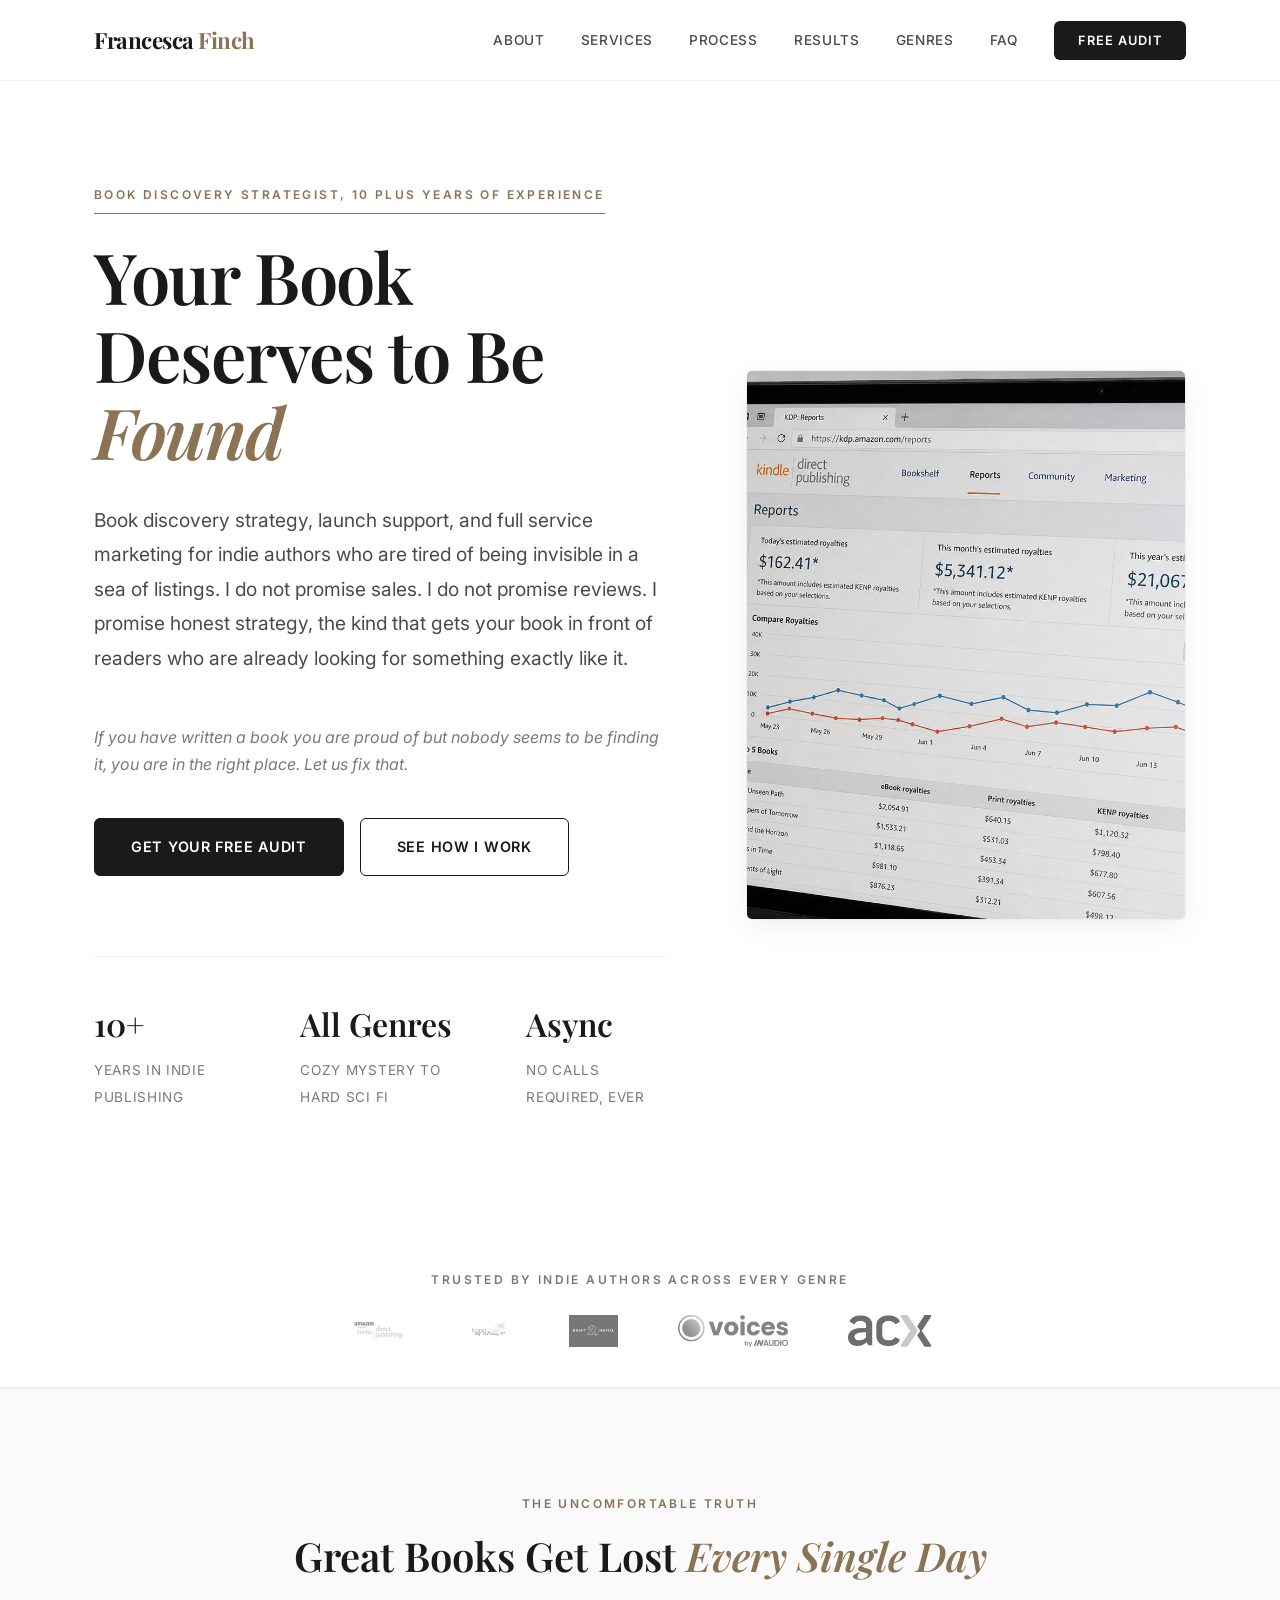
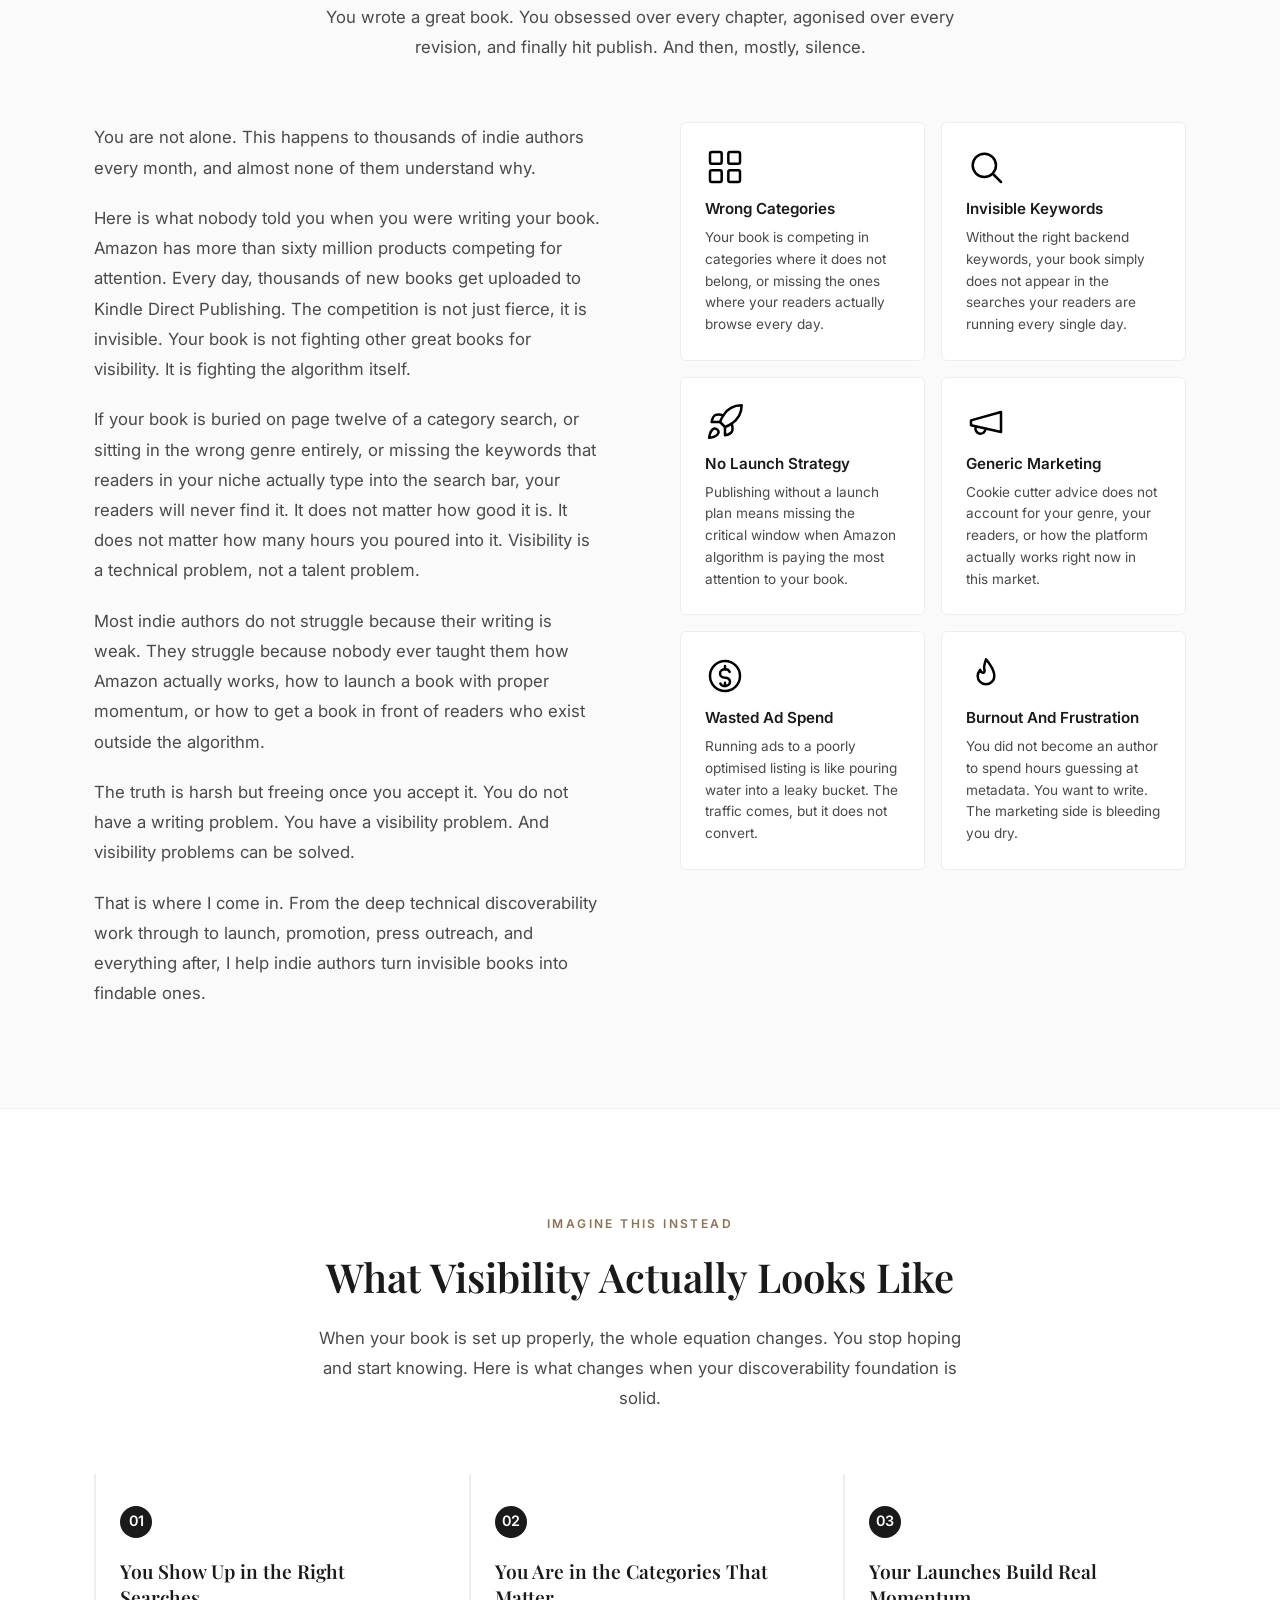
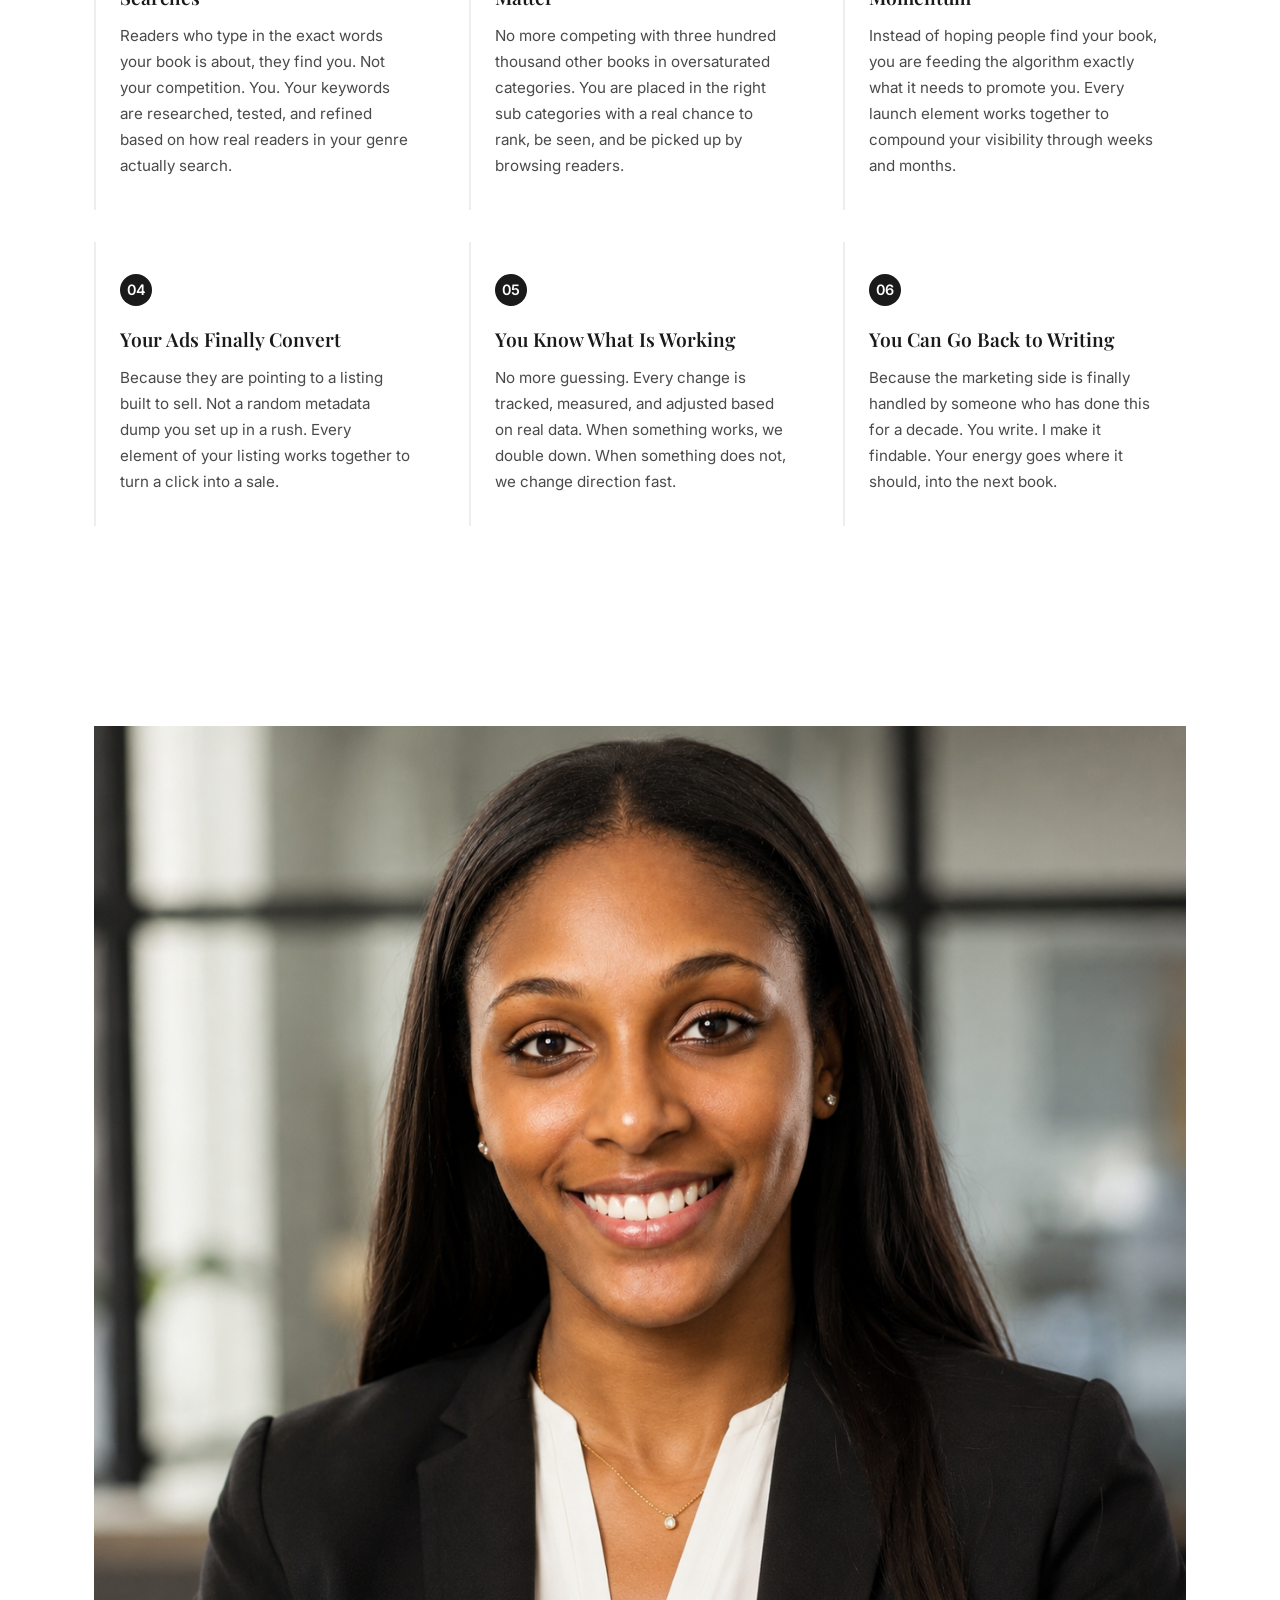
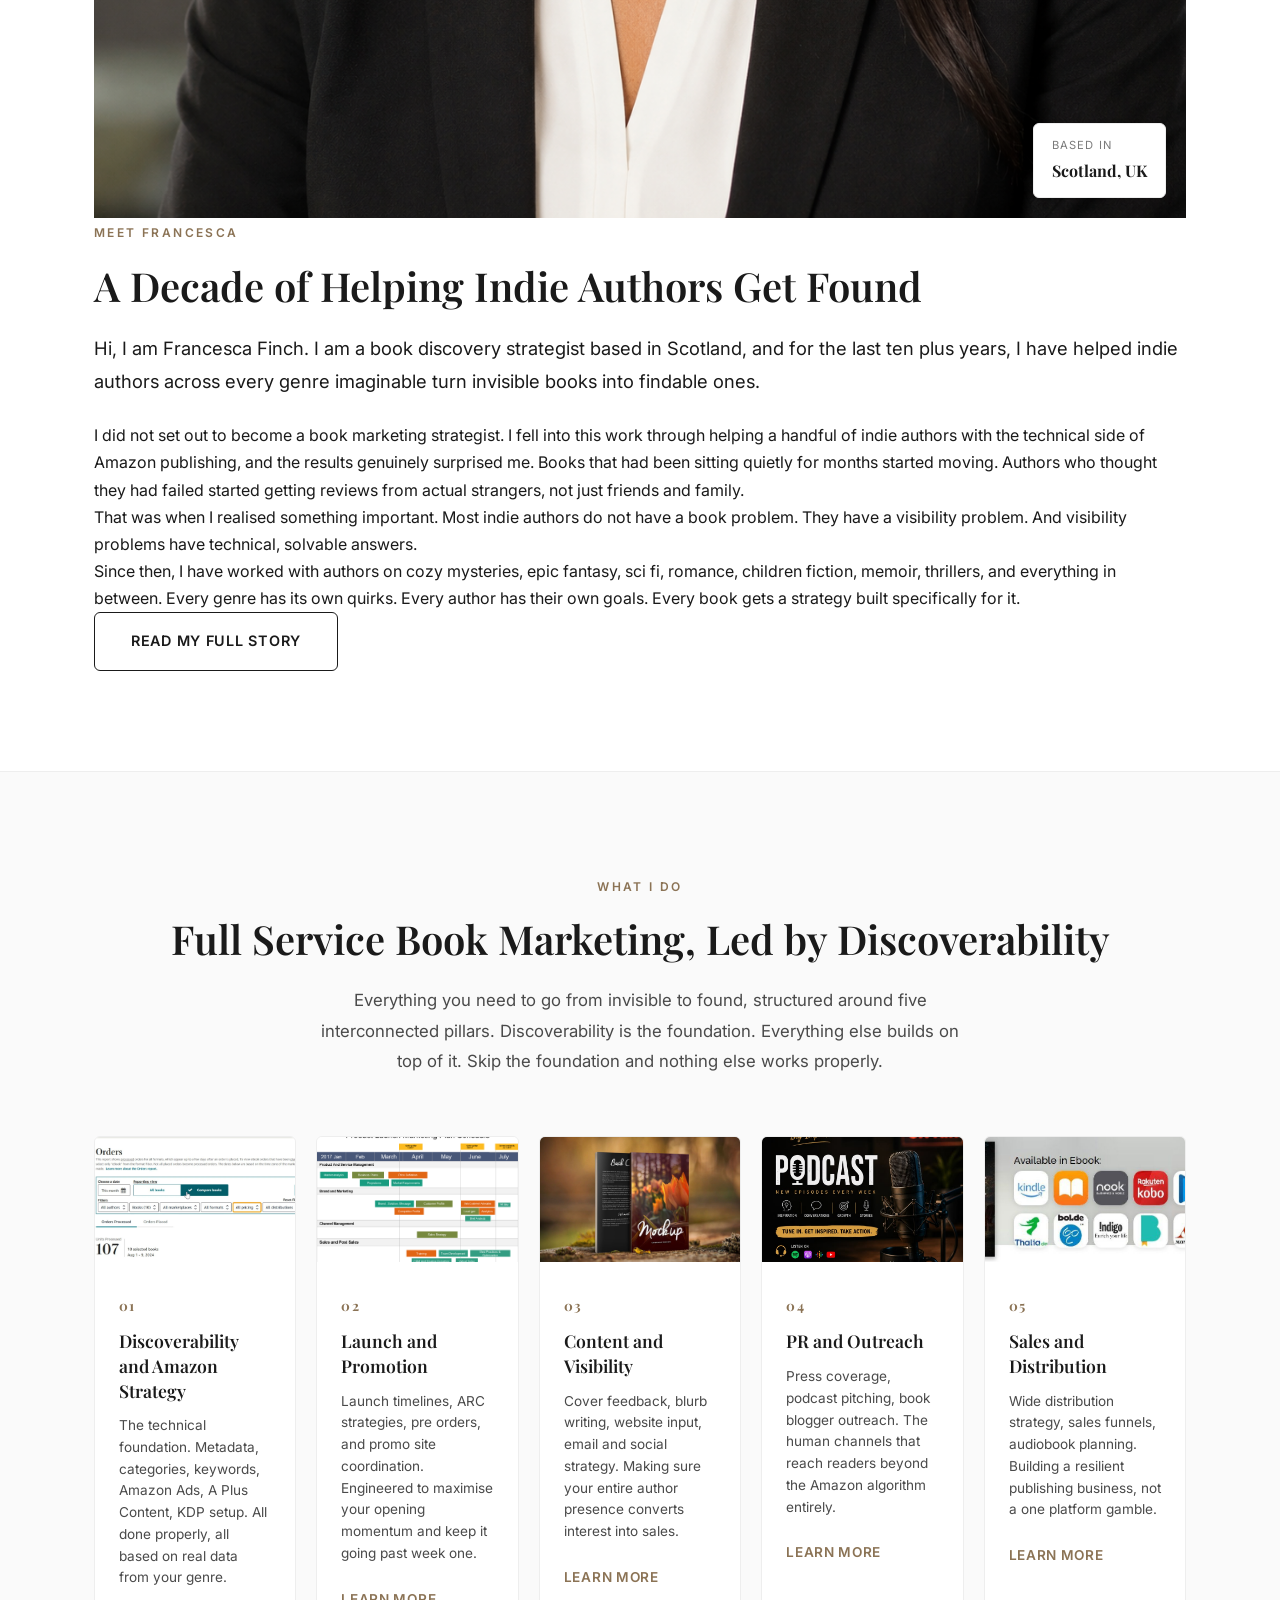
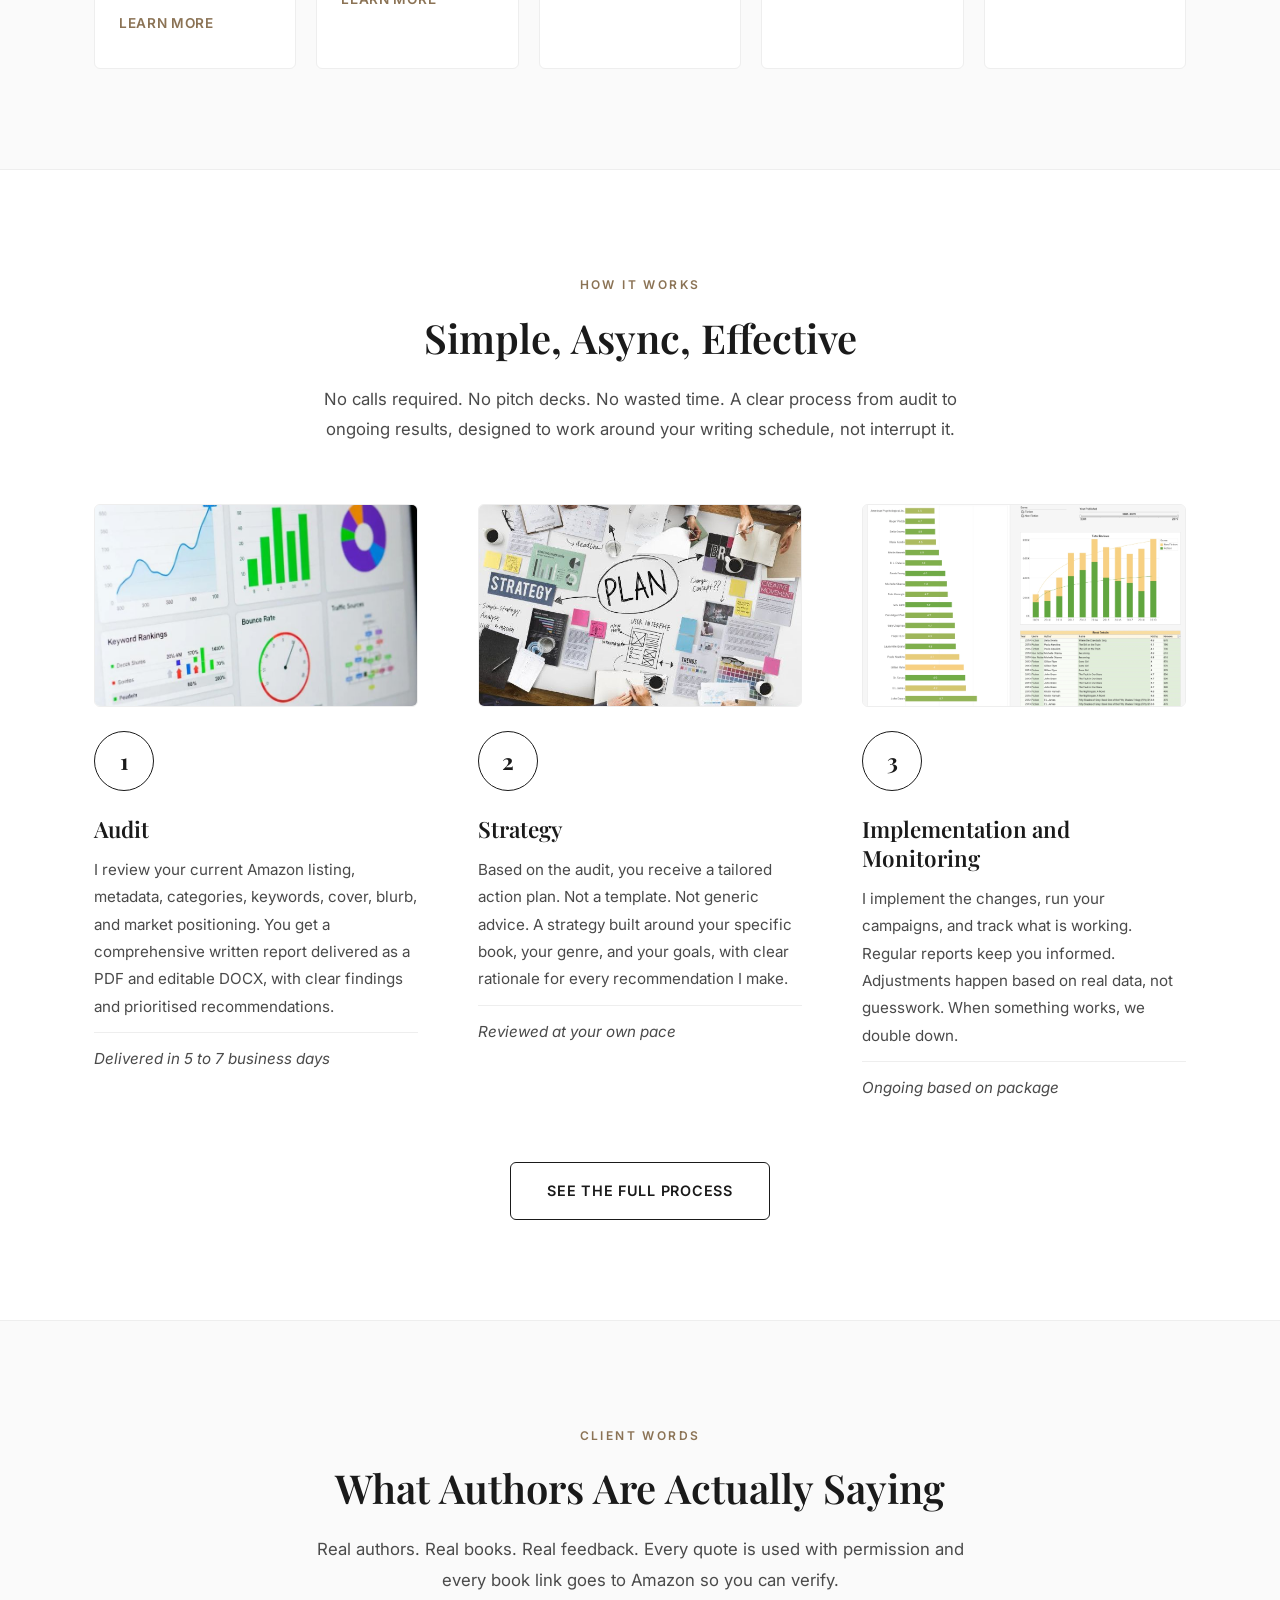
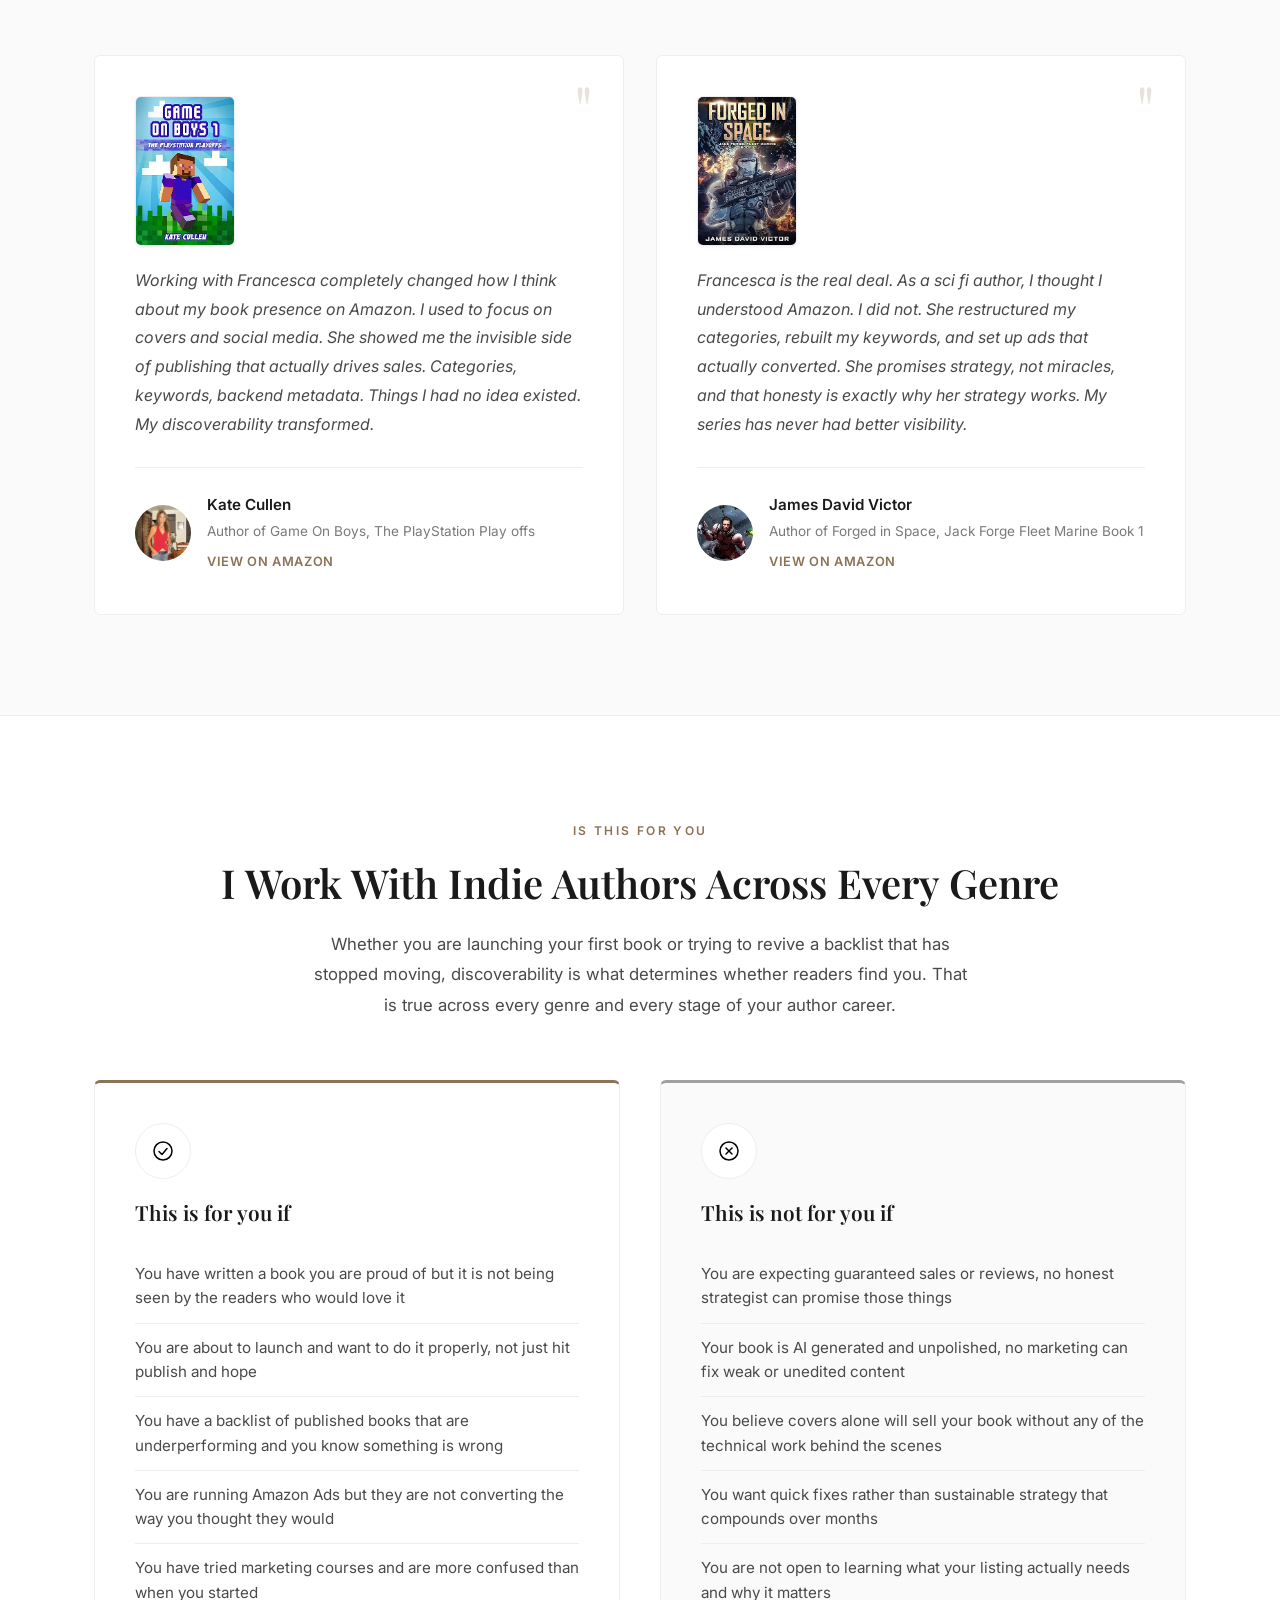
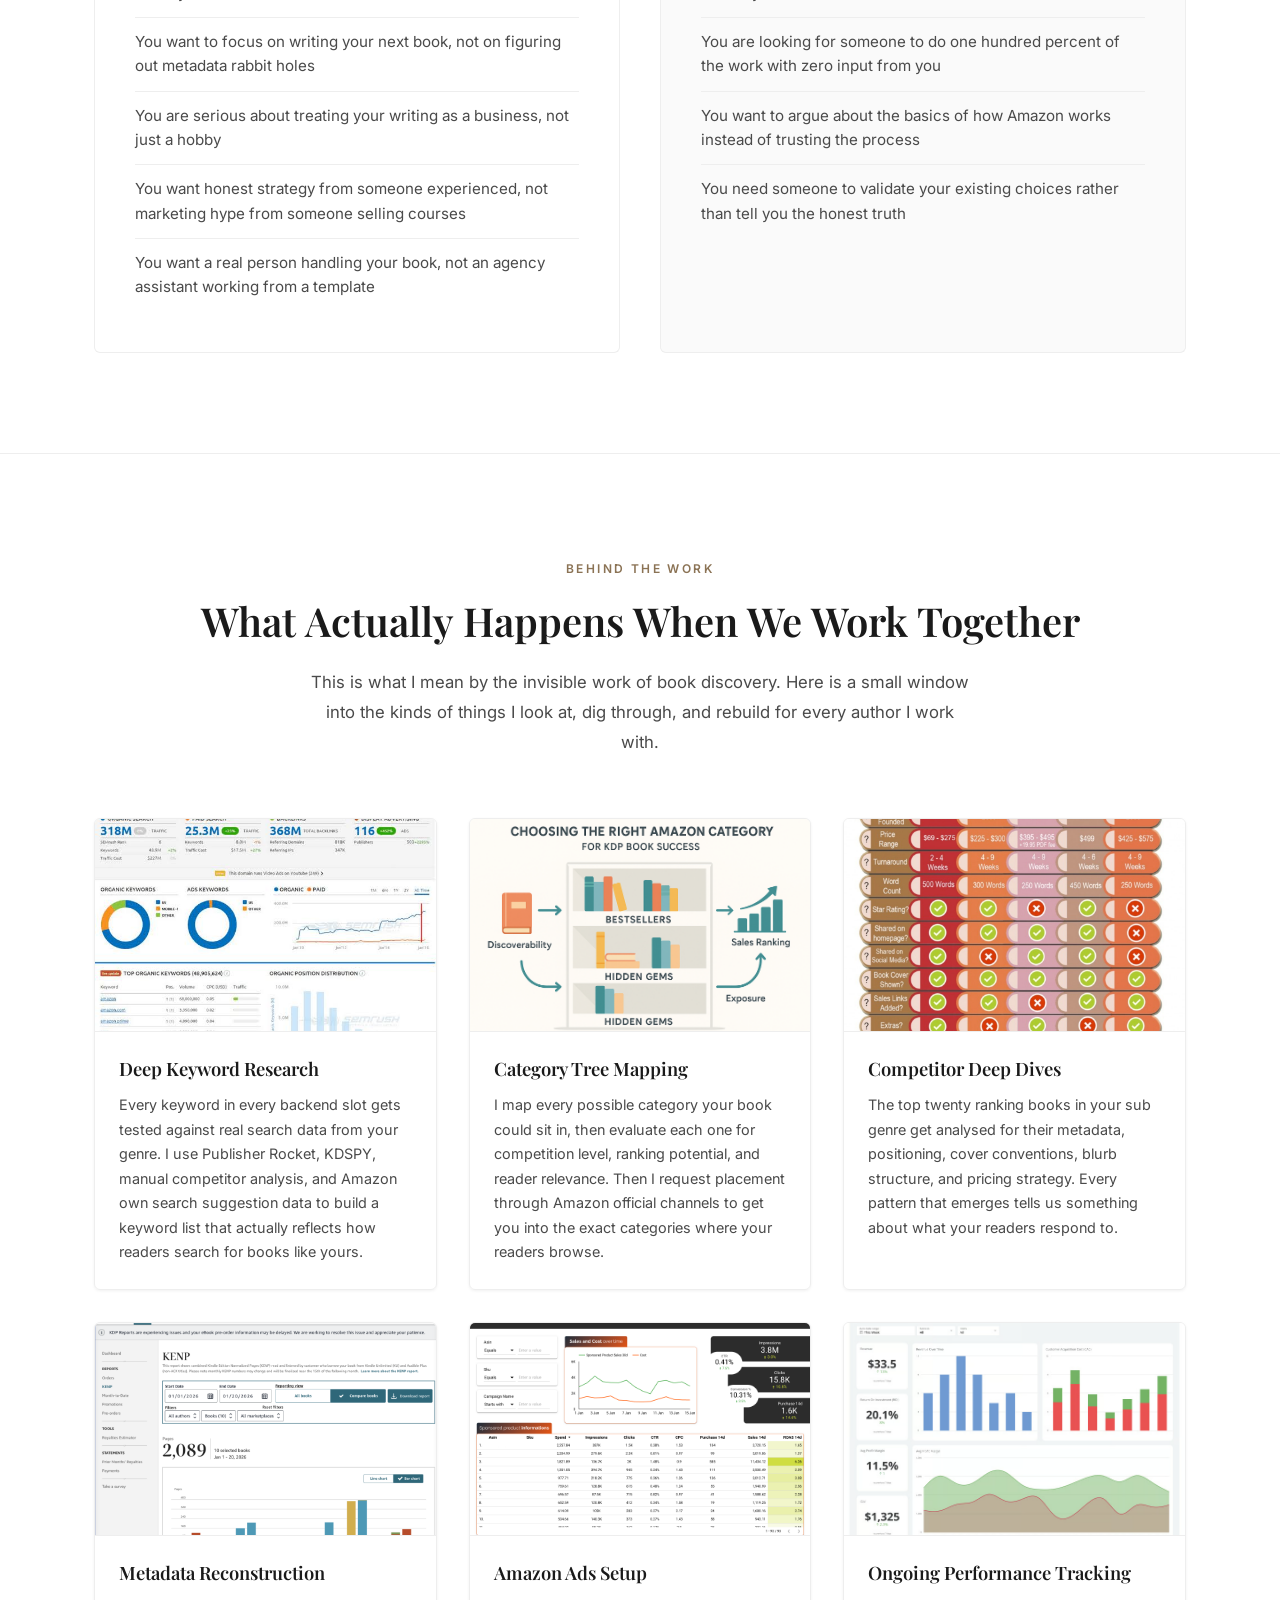
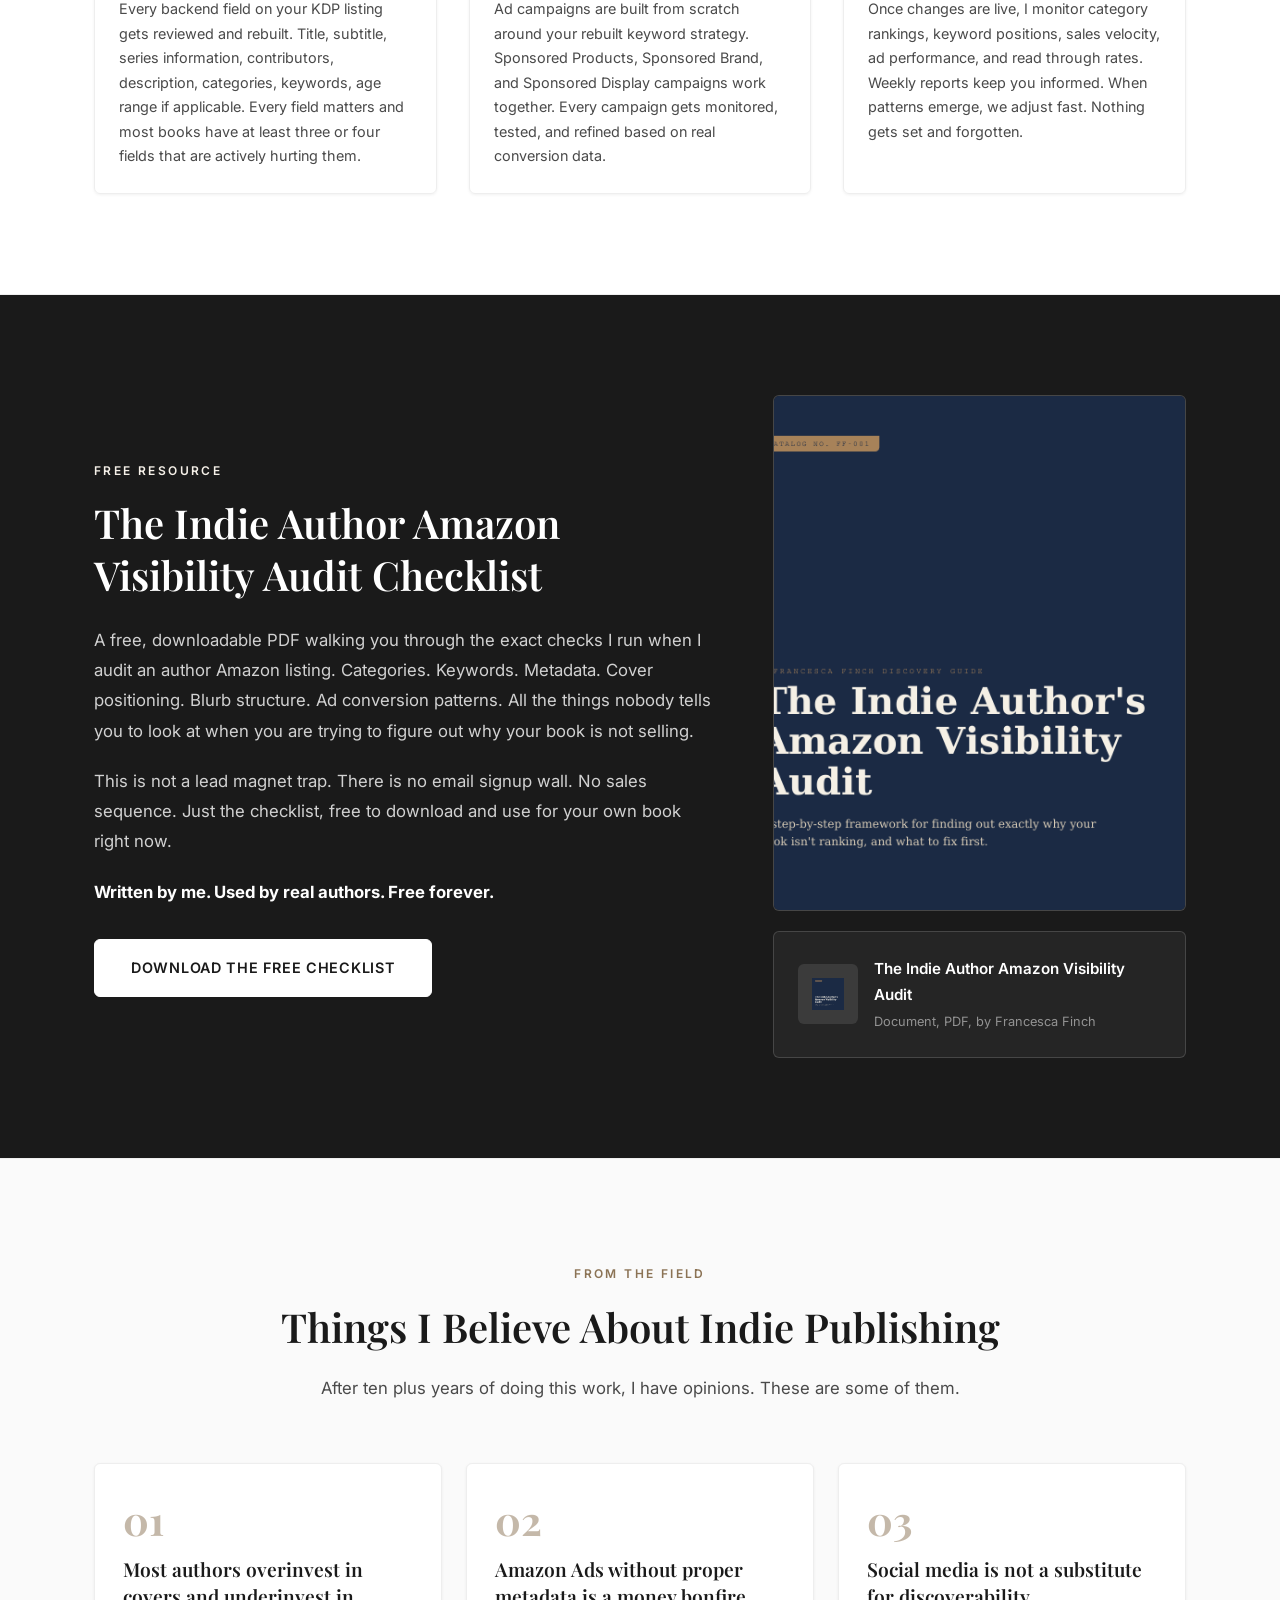
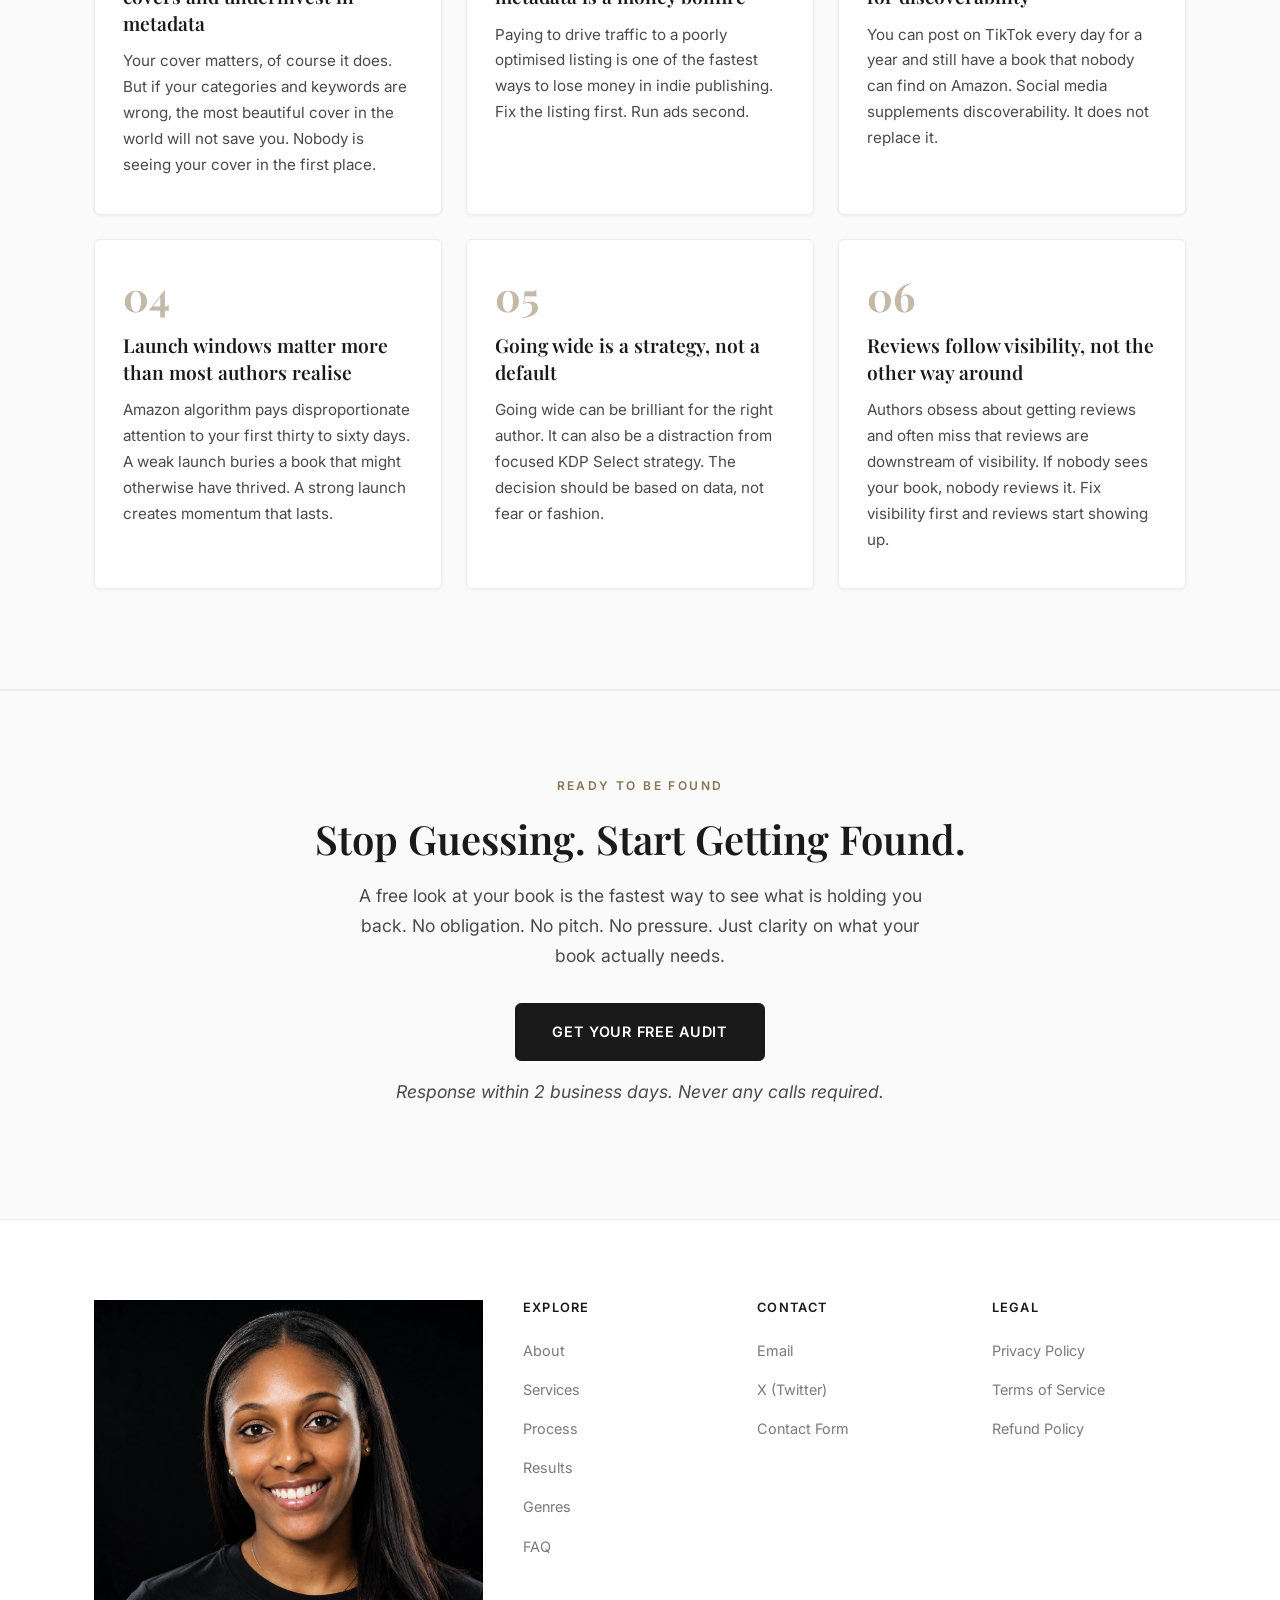
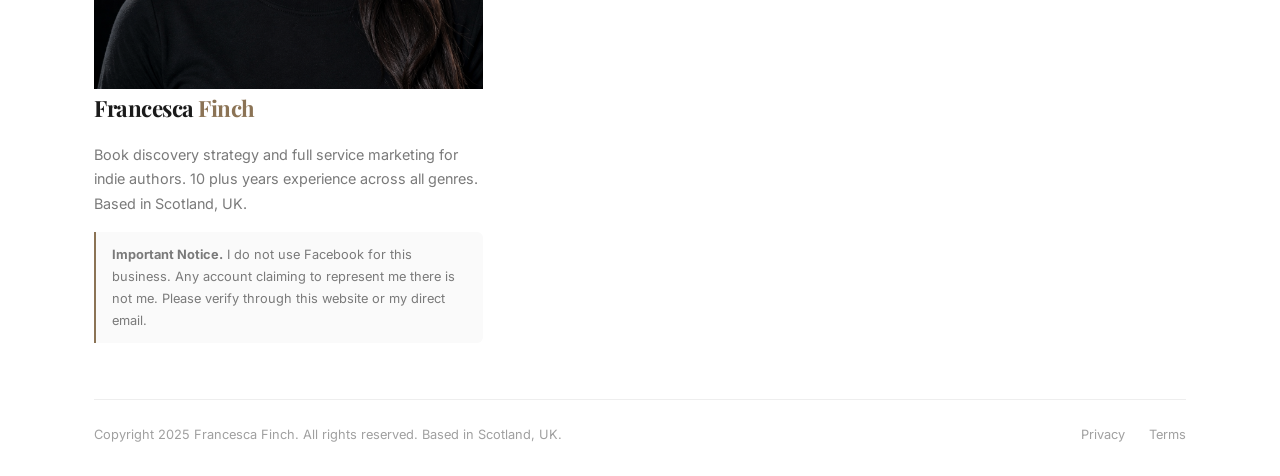
==== commit aed0b9be: "Update index.html" ====
--- a/index.html
+++ b/index.html
@@ -83,7 +83,6 @@
         </div>
     </section>
 
-
     <!-- ===== TRUST STRIP ===== -->
     <section class="trust-strip">
         <div class="container">
@@ -669,8 +668,8 @@
                 <div>
                     <h4>Contact</h4>
                     <ul>
-                        <li><a href="mailto:hellofrancescafinch.uk@gmail.com">Email</a></li>
-                        <li><a href="https://x.com/francesafinch/" target="_blank" rel="noopener">X (Twitter)</a></li>
+                        <li><a href="mailto: hello@francescafinch.com">Email</a></li>
+                        <li><a href="https://x.com/francesafinch" target="_blank" rel="noopener">X (Twitter)</a></li>
                         <li><a href="contact.html">Contact Form</a></li>
                     </ul>
                 </div>
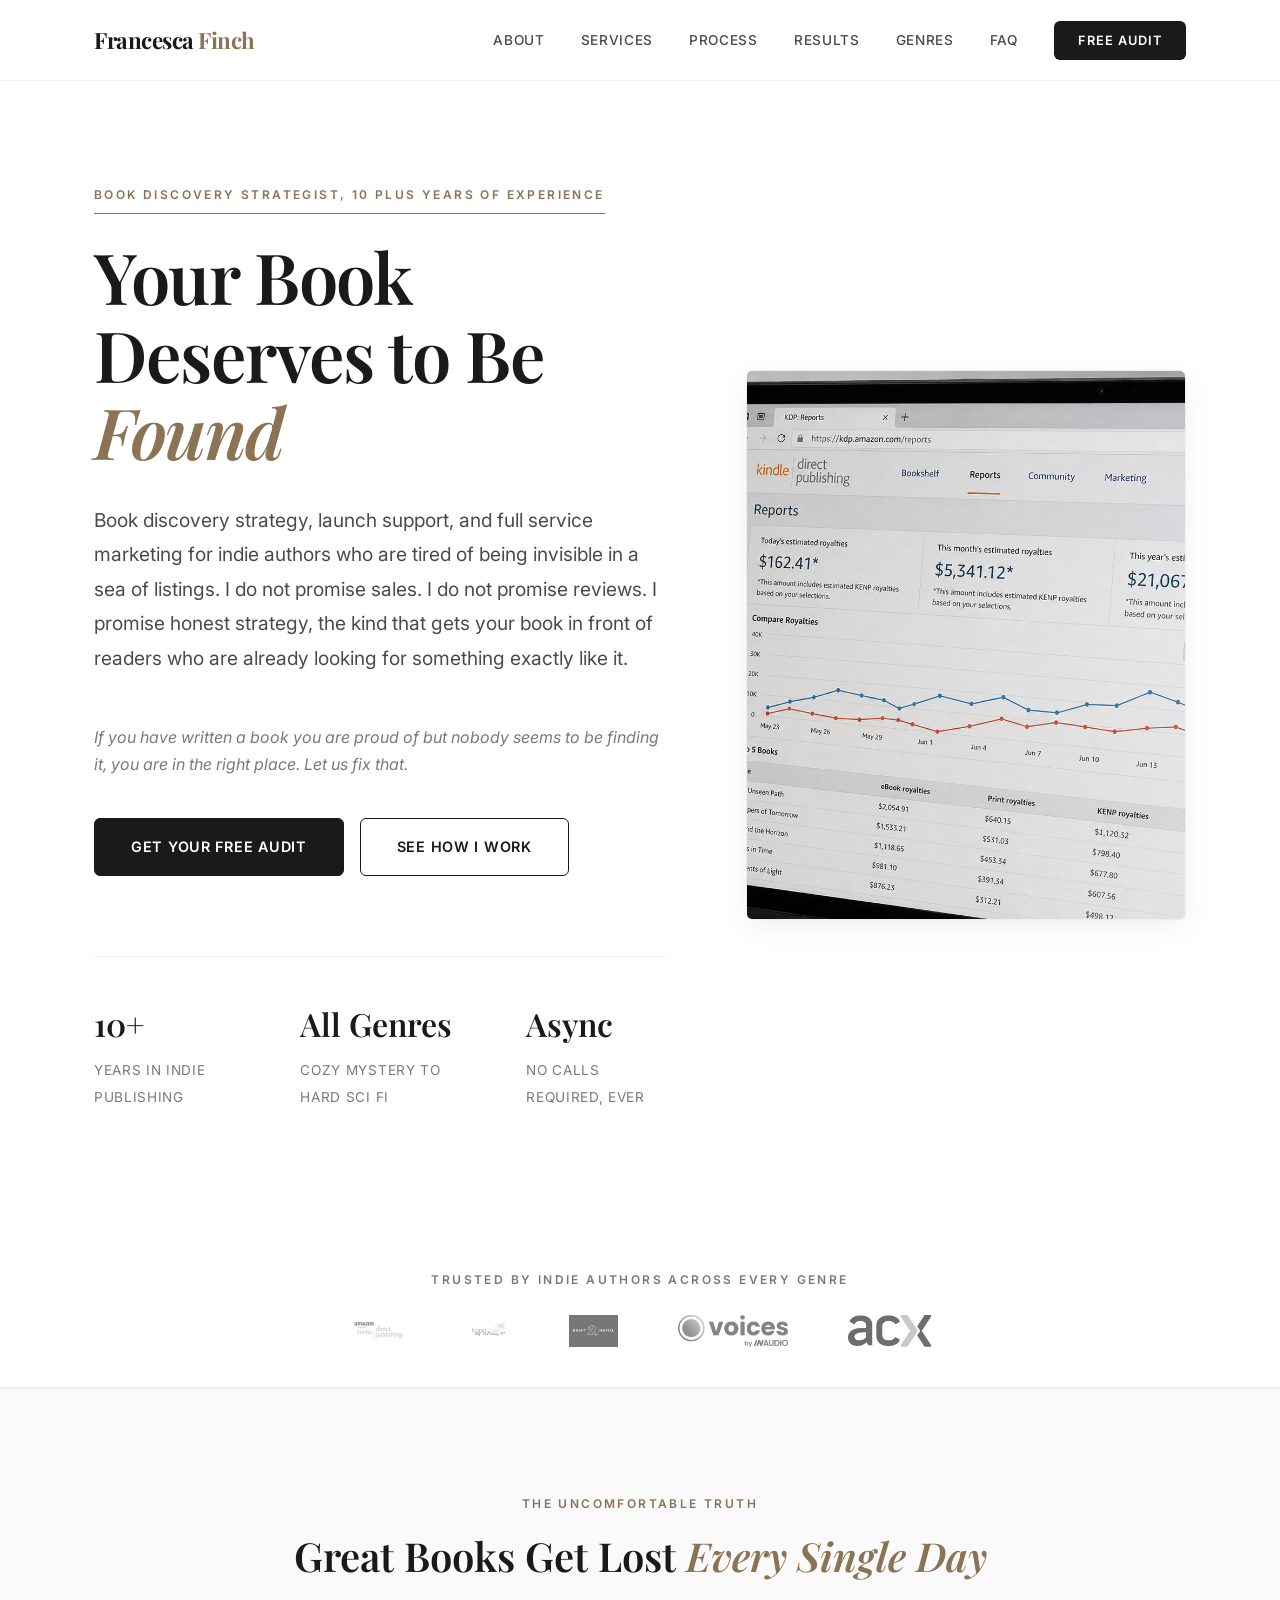
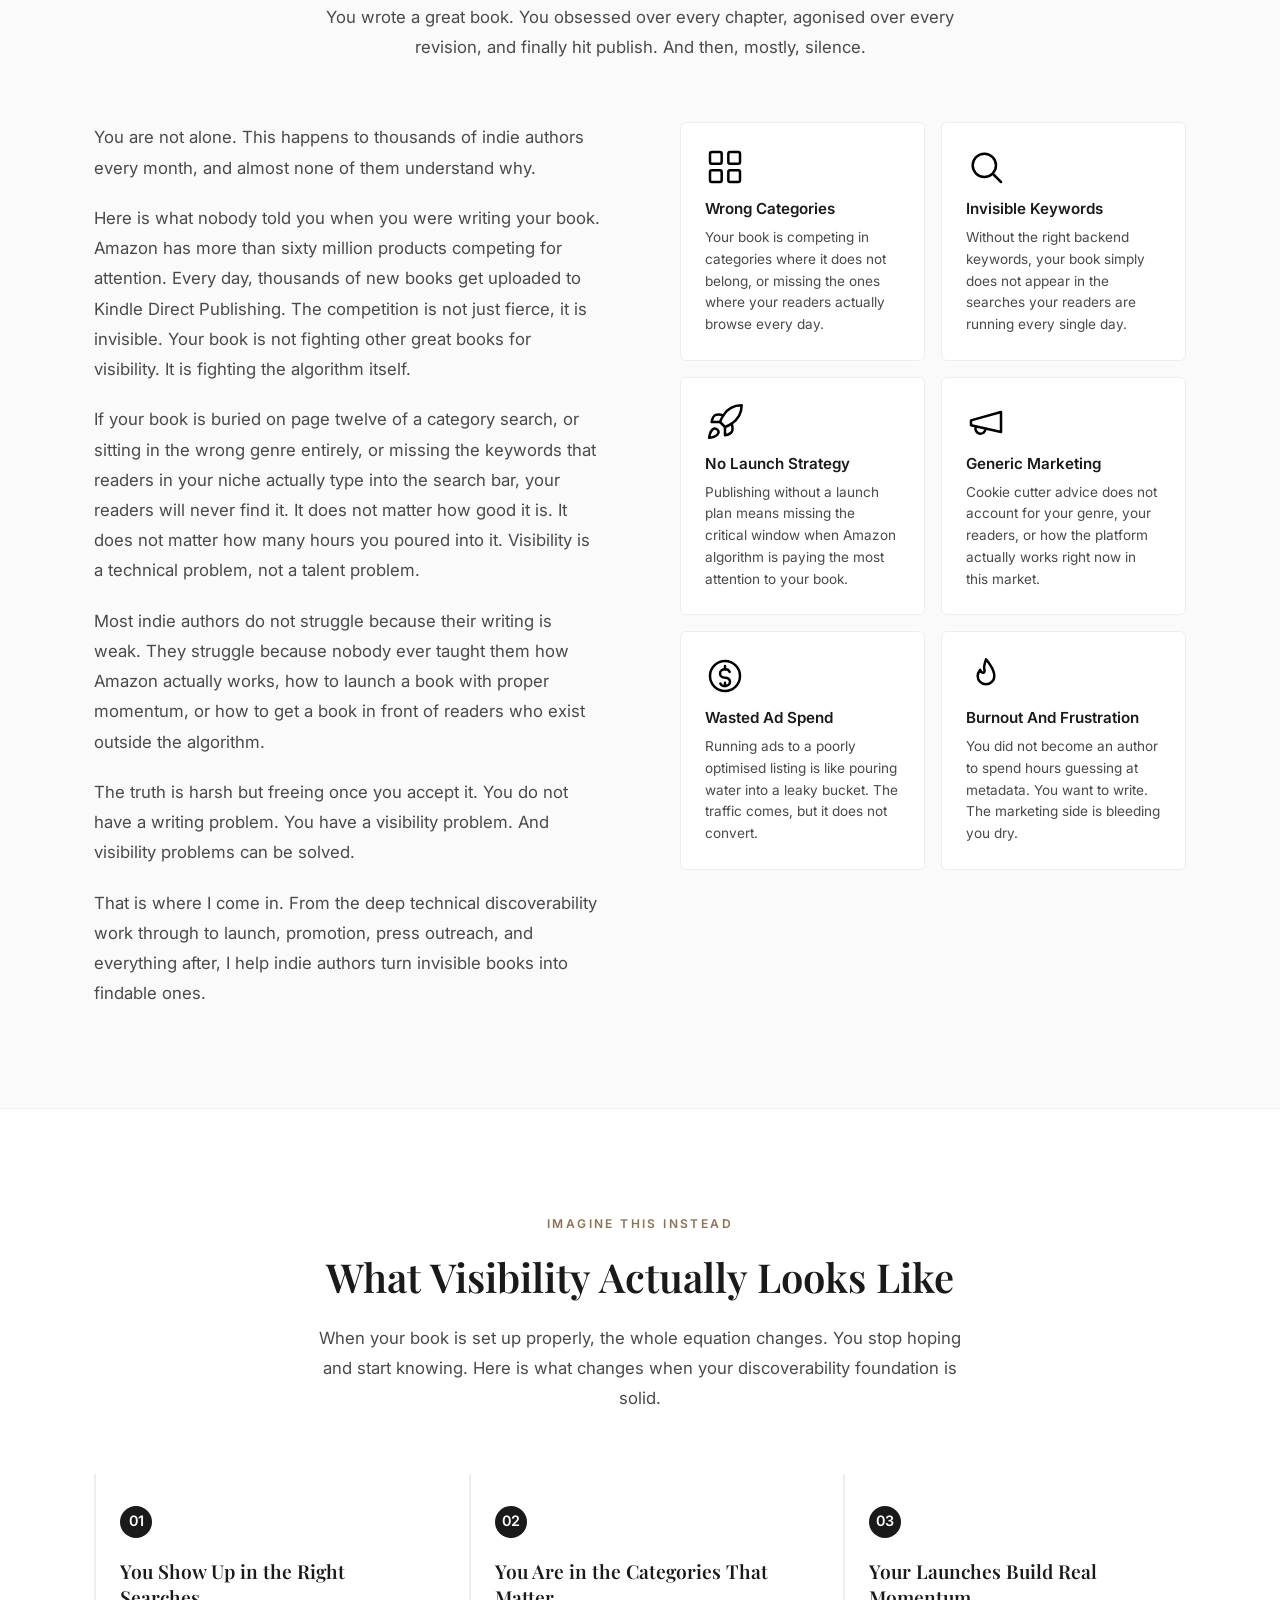
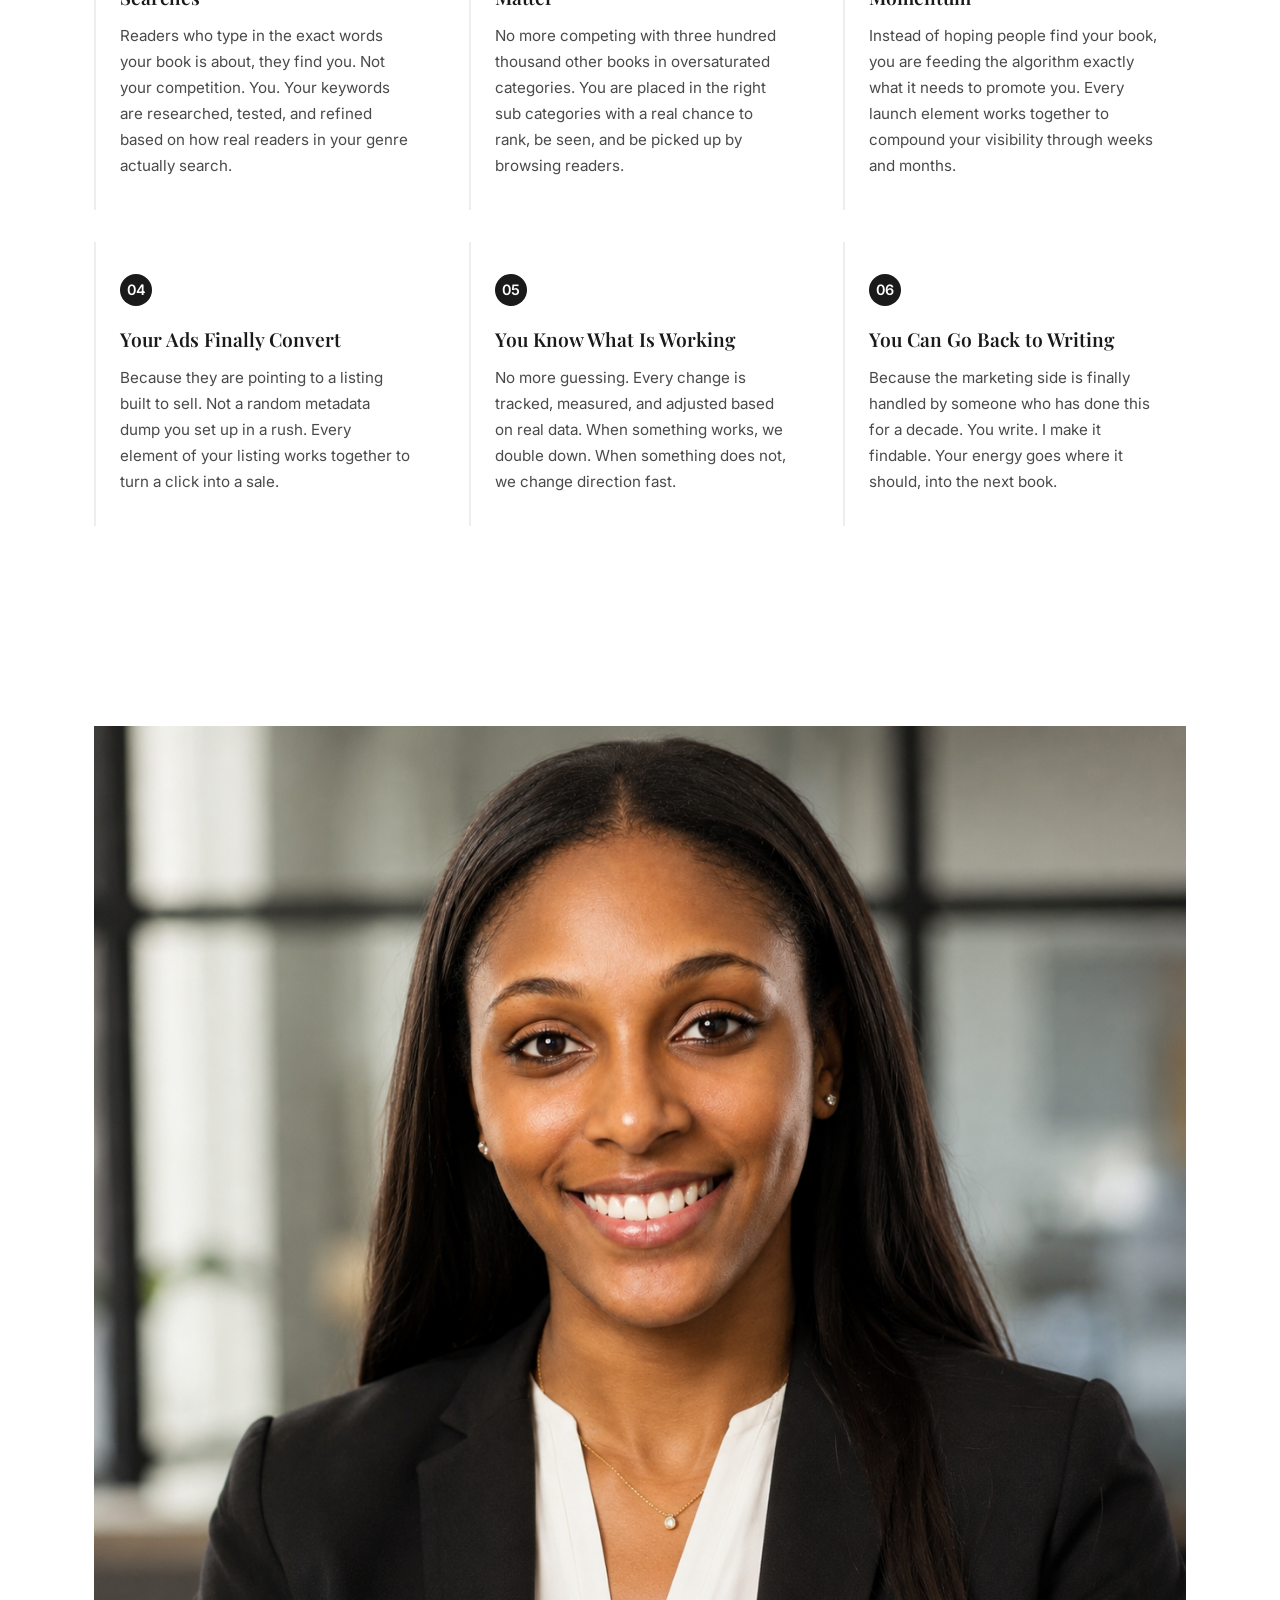
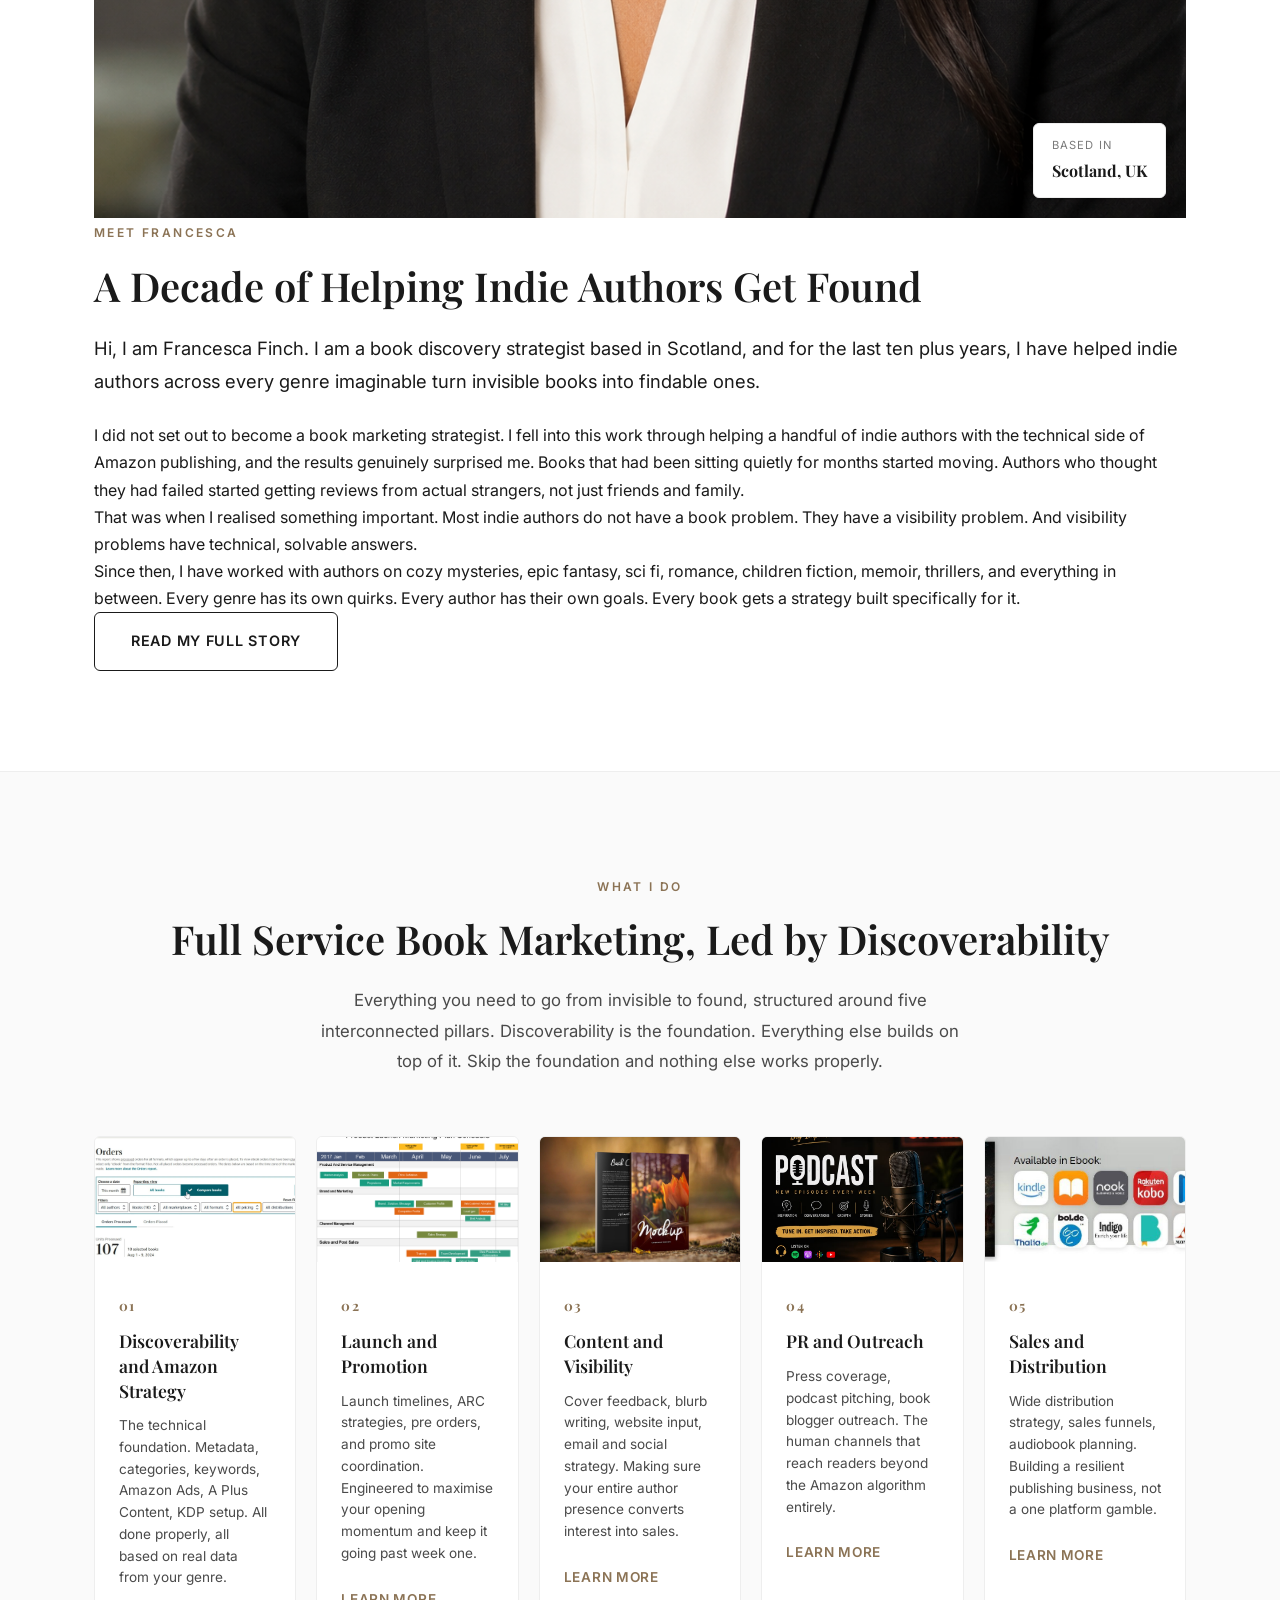
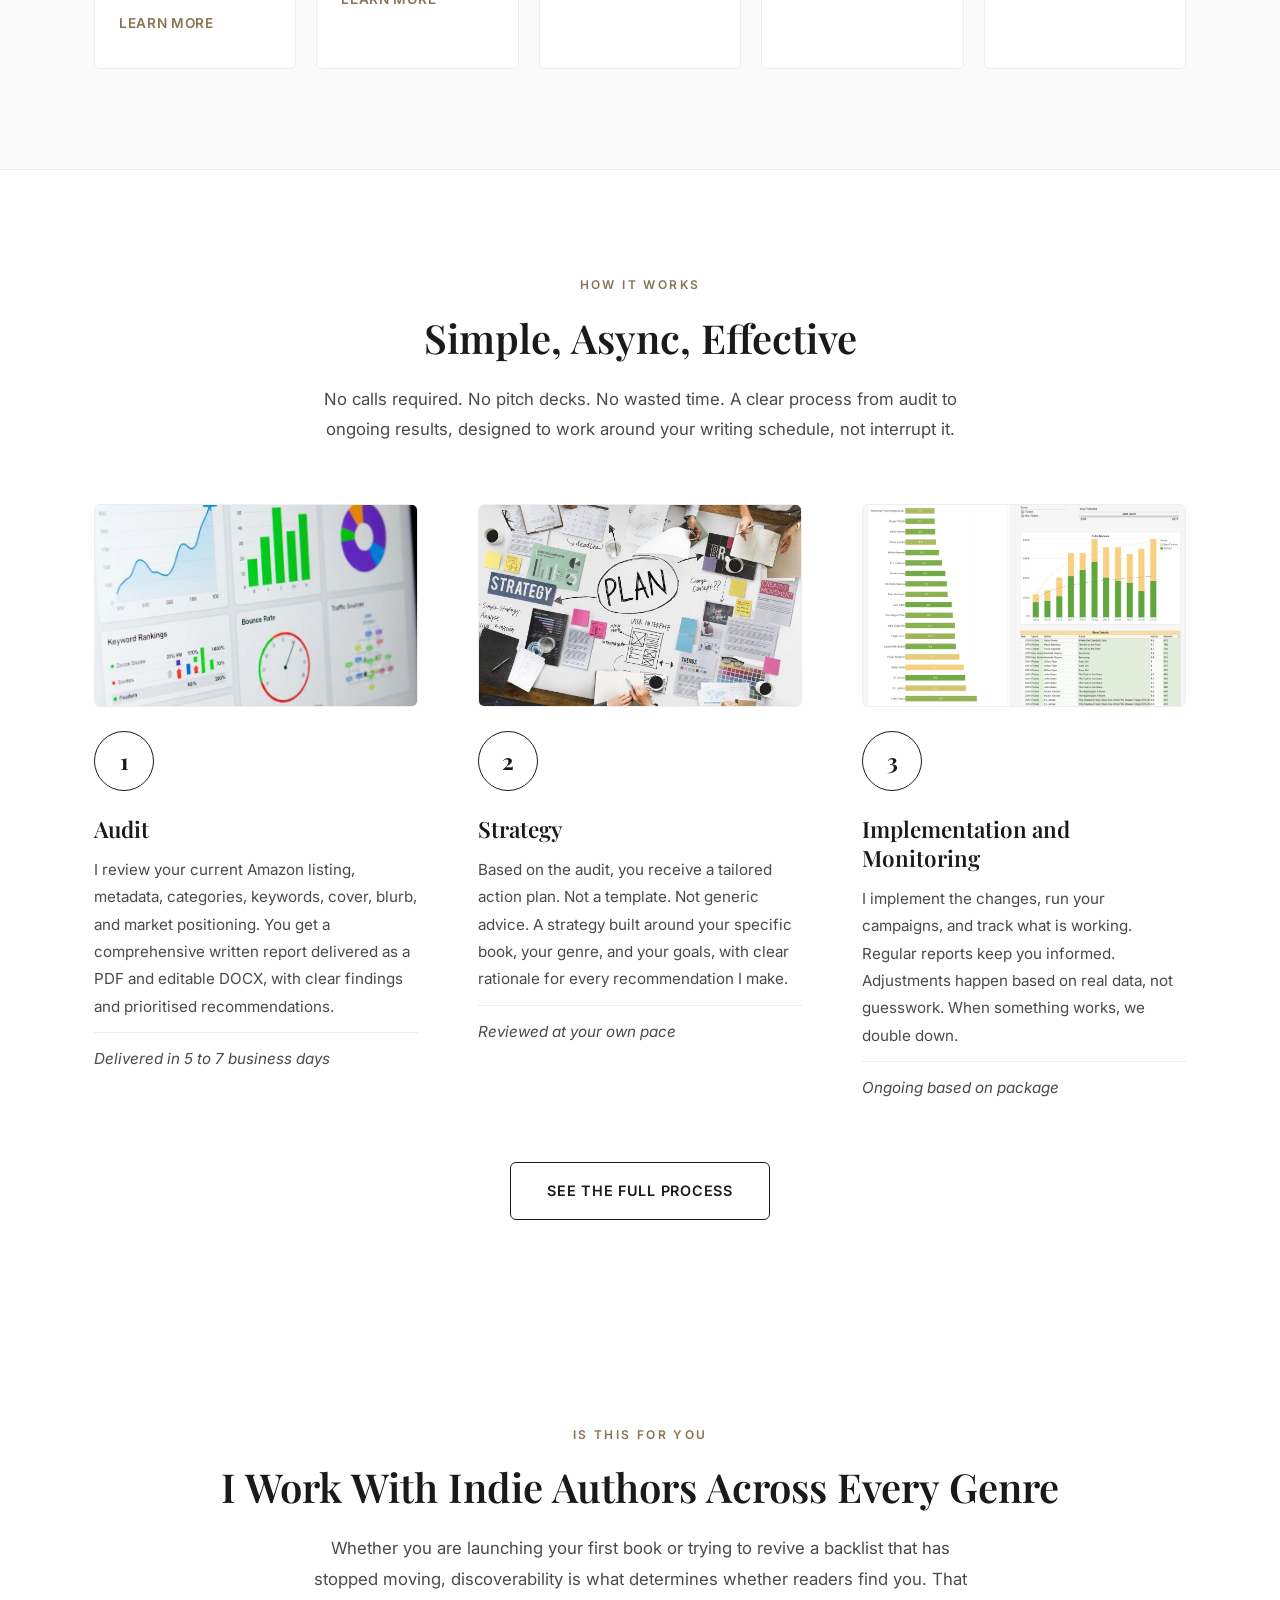
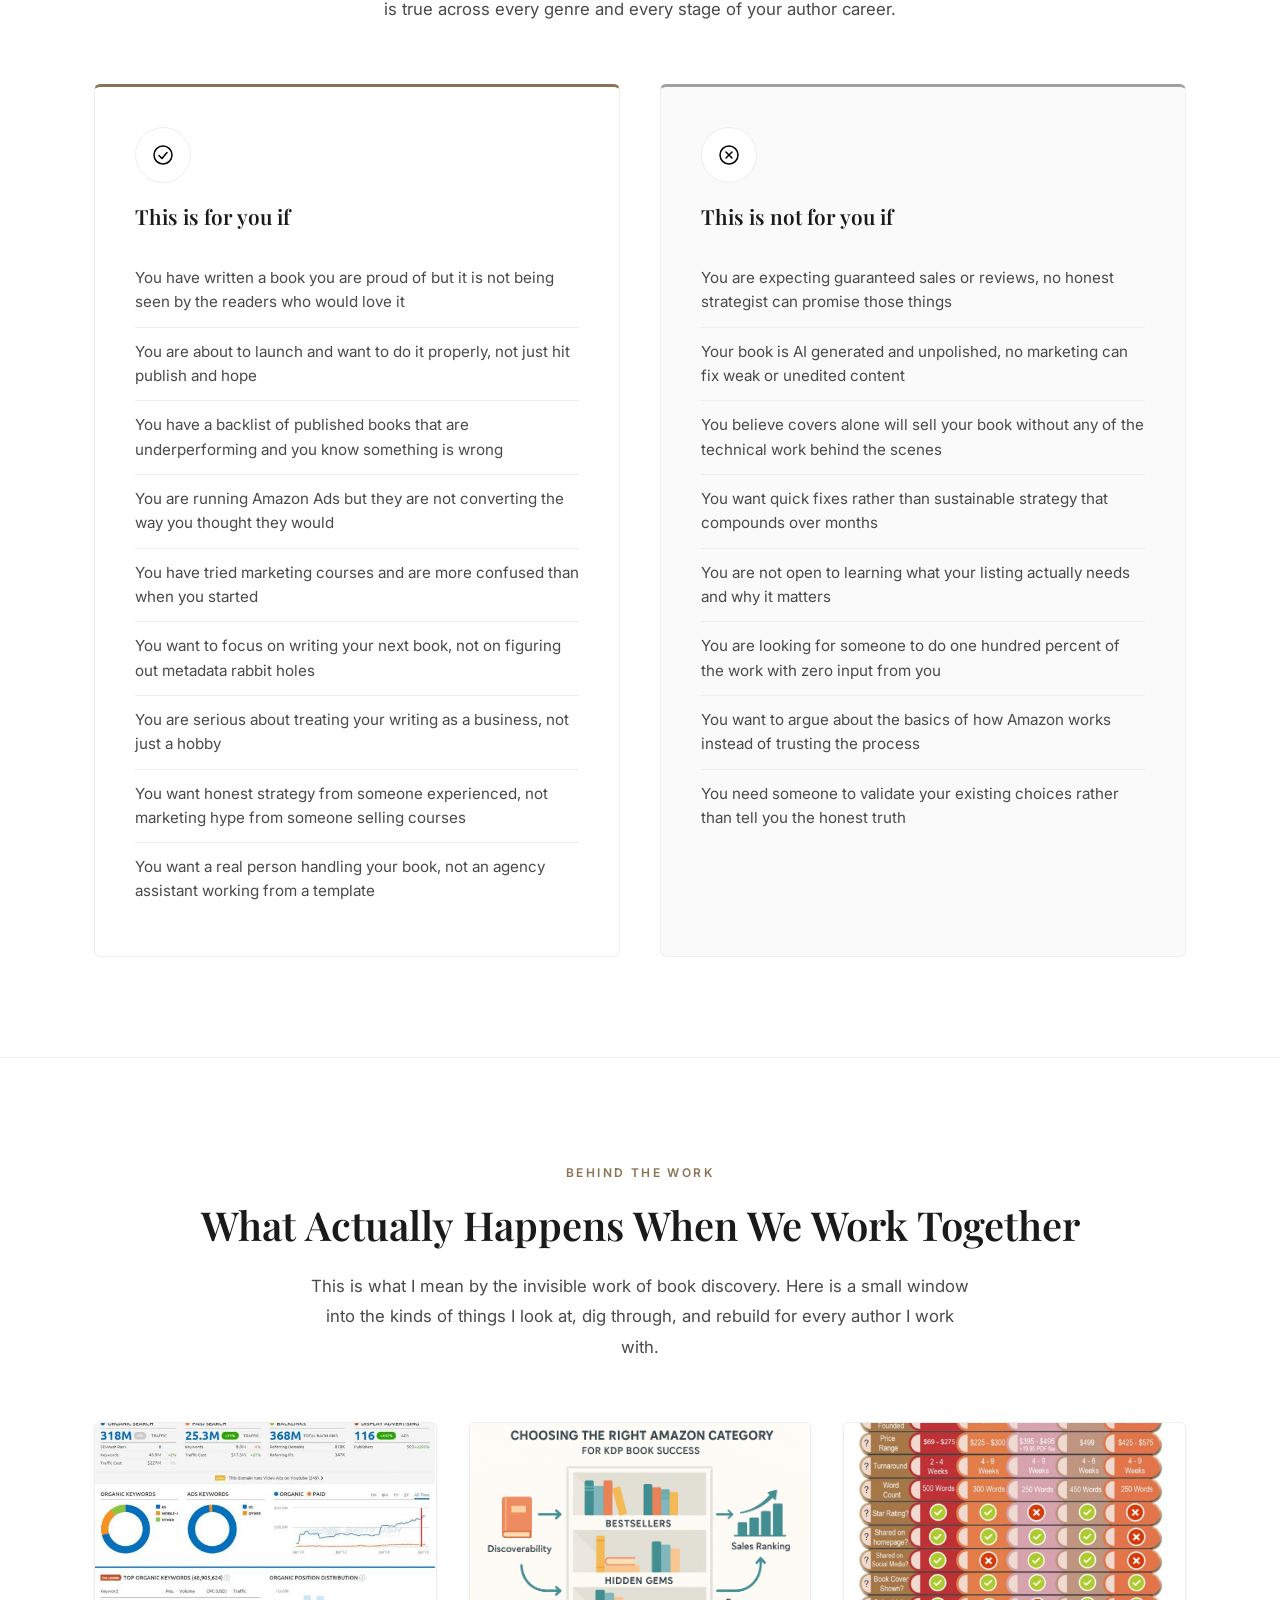
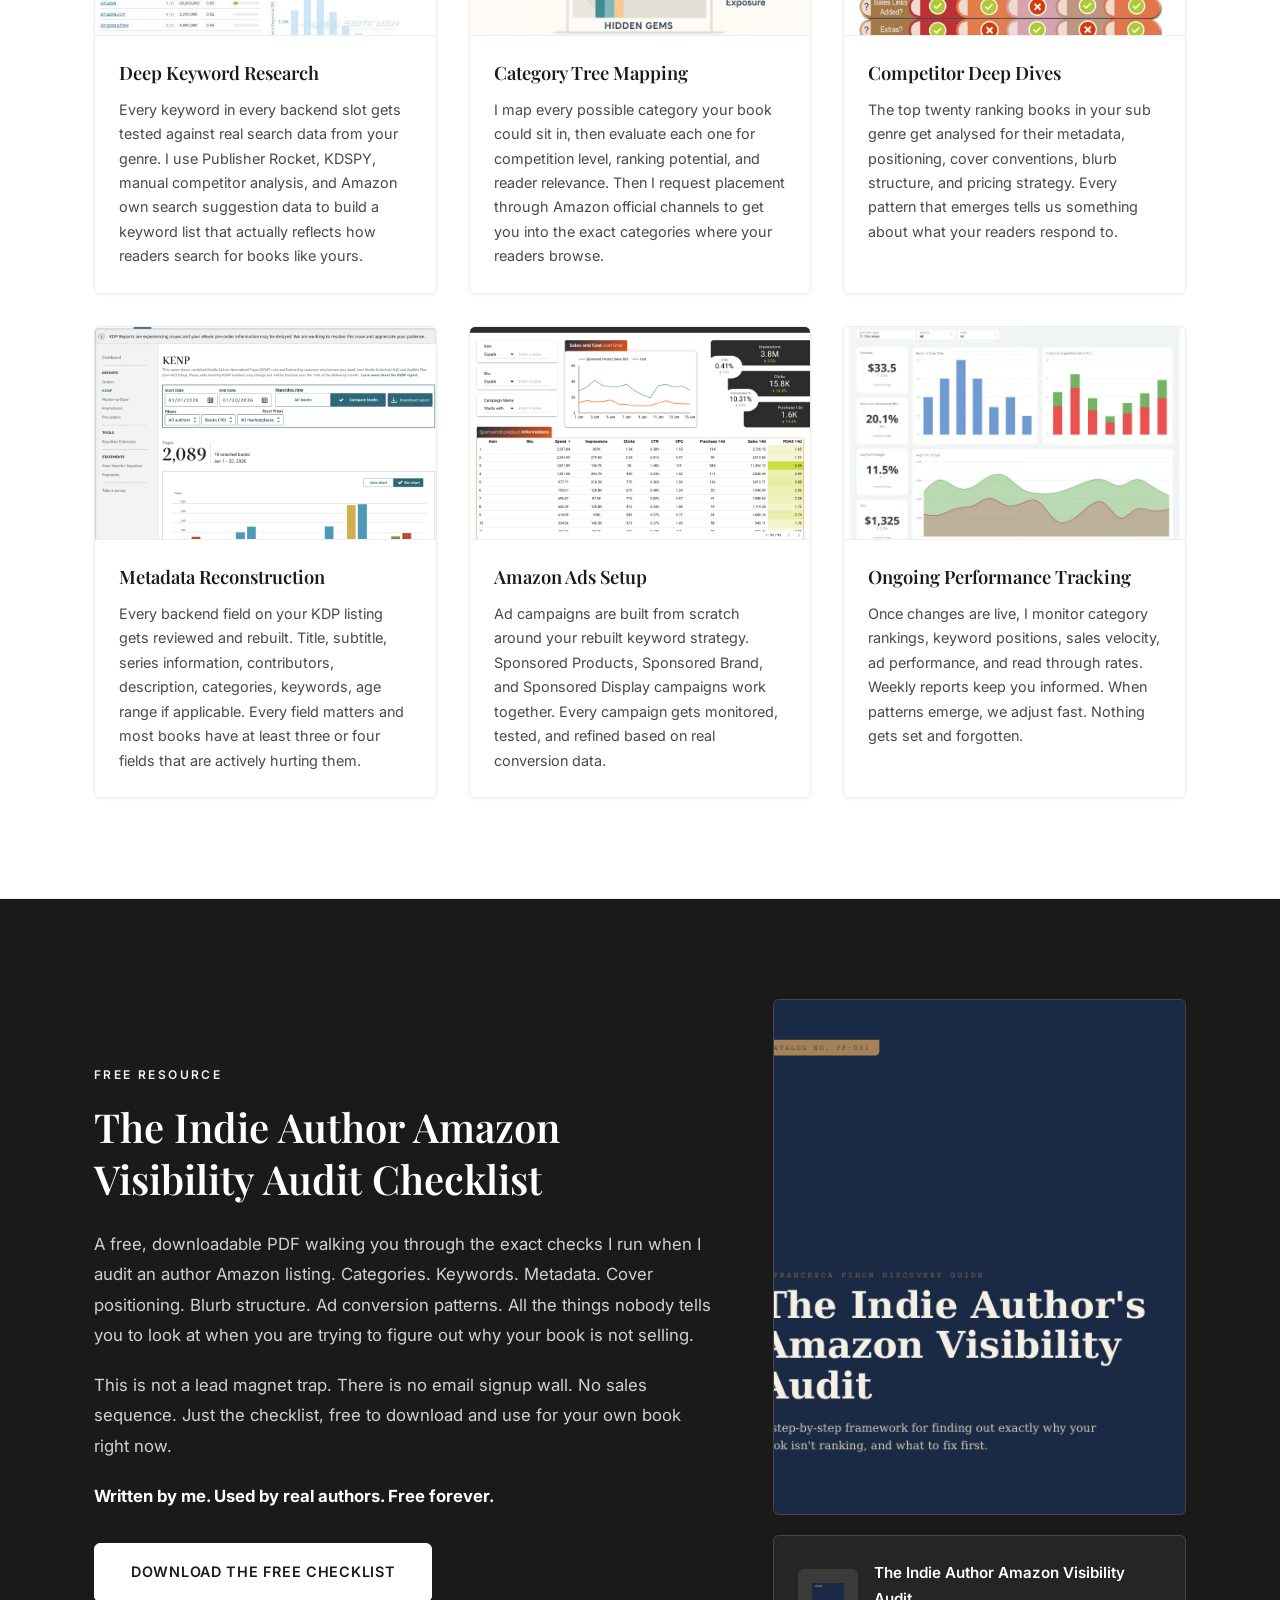
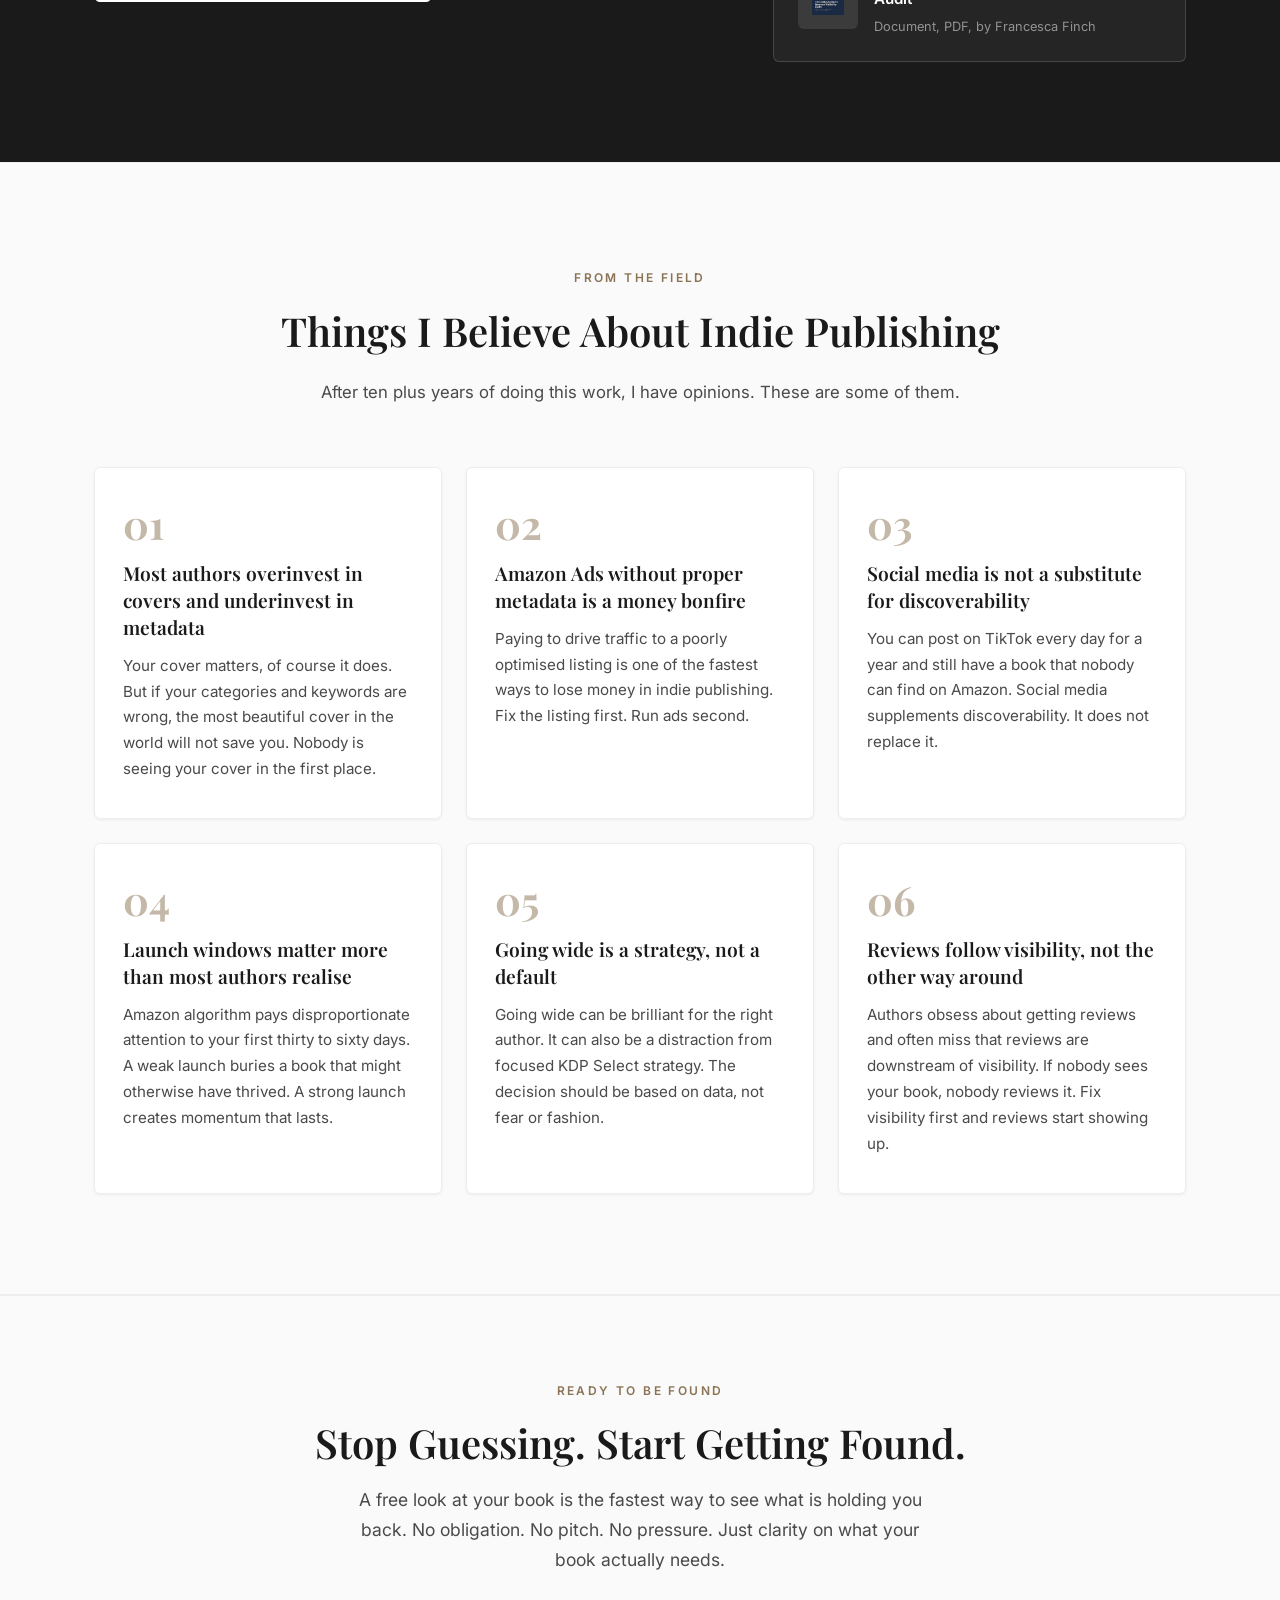
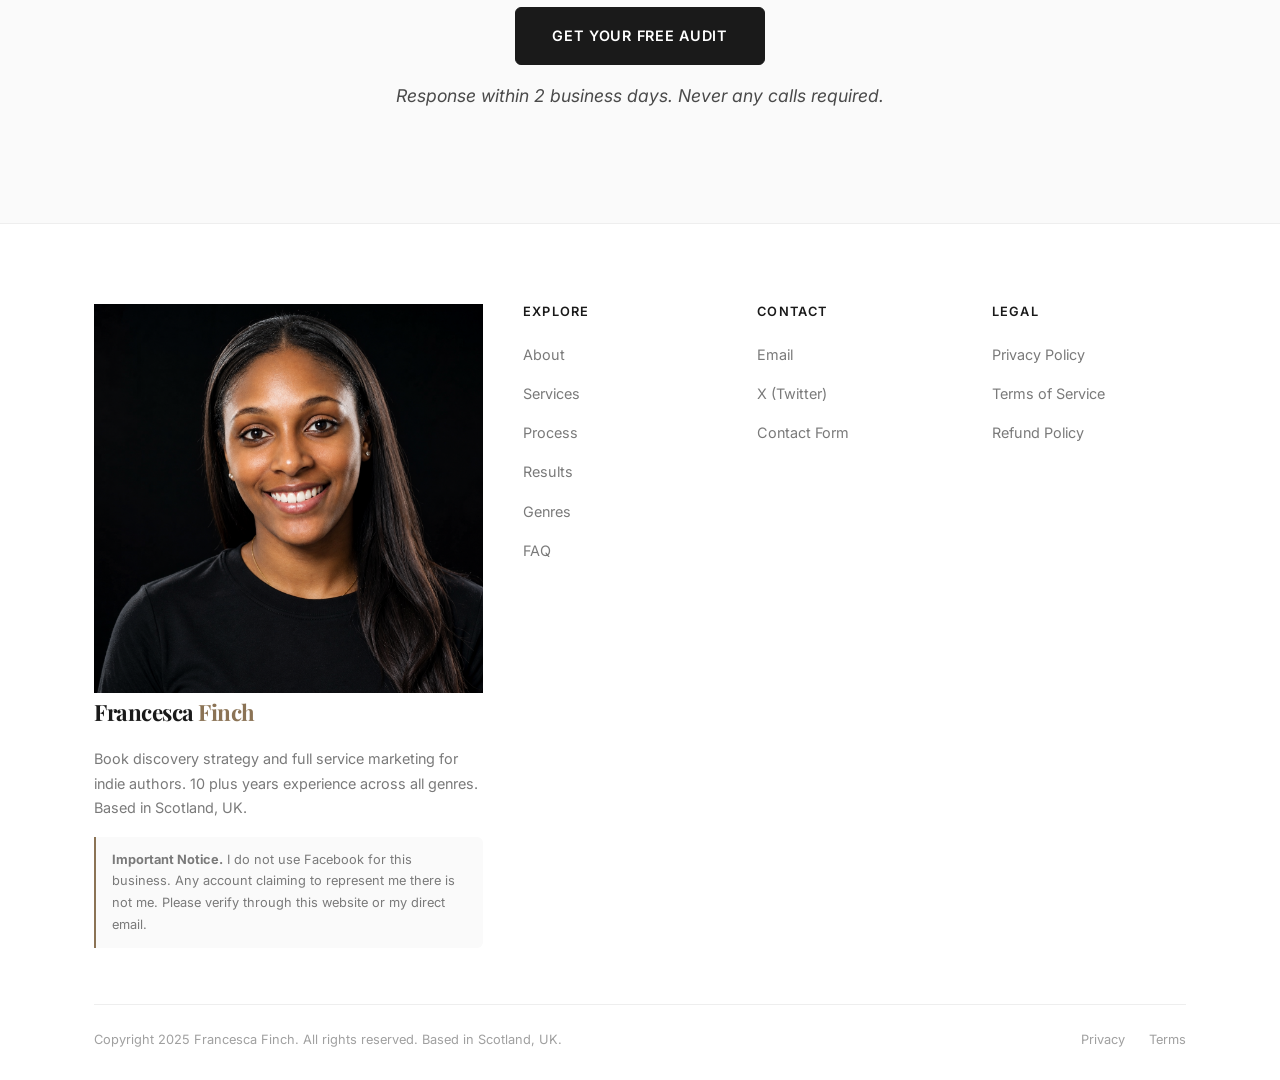
==== commit b1a71c0b: "Update index.html" ====
--- a/index.html
+++ b/index.html
@@ -393,53 +393,6 @@
         </div>
     </section>
 
-    <!-- ===== TESTIMONIALS ===== -->
-    <section class="testimonials">
-        <div class="container">
-            <div class="section-header section-header--center fade-in">
-                <span class="section-label">Client Words</span>
-                <h2 class="section-title">What Authors Are Actually Saying</h2>
-                <p class="section-subtitle">Real authors. Real books. Real feedback. Every quote is used with permission and every book link goes to Amazon so you can verify.</p>
-            </div>
-
-            <div class="testimonials__grid fade-in">
-
-                <div class="testimonial">
-                    <div class="testimonial__quote-mark">"</div>
-                    <div class="testimonial__book-visual">
-                        <img src="Kate Cullen Book.jpg" alt="Game On Boys book cover by Kate Cullen">
-                    </div>
-                    <p class="testimonial__body">Working with Francesca completely changed how I think about my book presence on Amazon. I used to focus on covers and social media. She showed me the invisible side of publishing that actually drives sales. Categories, keywords, backend metadata. Things I had no idea existed. My discoverability transformed.</p>
-                    <div class="testimonial__author">
-                        <img src="Kate Cullen Picture.jpg" alt="Kate Cullen" class="testimonial__avatar">
-                        <div>
-                            <div class="testimonial__name">Kate Cullen</div>
-                            <div class="testimonial__book">Author of Game On Boys, The PlayStation Play offs</div>
-                            <a href="https://www.amazon.com/dp/B00K3W0KNM" target="_blank" rel="noopener" class="testimonial__link">View on Amazon</a>
-                        </div>
-                    </div>
-                </div>
-
-                <div class="testimonial">
-                    <div class="testimonial__quote-mark">"</div>
-                    <div class="testimonial__book-visual">
-                        <img src="James David Victor Book.jpg" alt="Forged in Space book cover by James David Victor">
-                    </div>
-                    <p class="testimonial__body">Francesca is the real deal. As a sci fi author, I thought I understood Amazon. I did not. She restructured my categories, rebuilt my keywords, and set up ads that actually converted. She promises strategy, not miracles, and that honesty is exactly why her strategy works. My series has never had better visibility.</p>
-                    <div class="testimonial__author">
-                        <img src="James David Victor Picture.webp" alt="James David Victor" class="testimonial__avatar">
-                        <div>
-                            <div class="testimonial__name">James David Victor</div>
-                            <div class="testimonial__book">Author of Forged in Space, Jack Forge Fleet Marine Book 1</div>
-                            <a href="https://www.amazon.com/dp/B07BJ8JBHG" target="_blank" rel="noopener" class="testimonial__link">View on Amazon</a>
-                        </div>
-                    </div>
-                </div>
-
-            </div>
-        </div>
-    </section>
-
     <!-- ===== WHO THIS IS FOR ===== -->
     <section class="who">
         <div class="container">
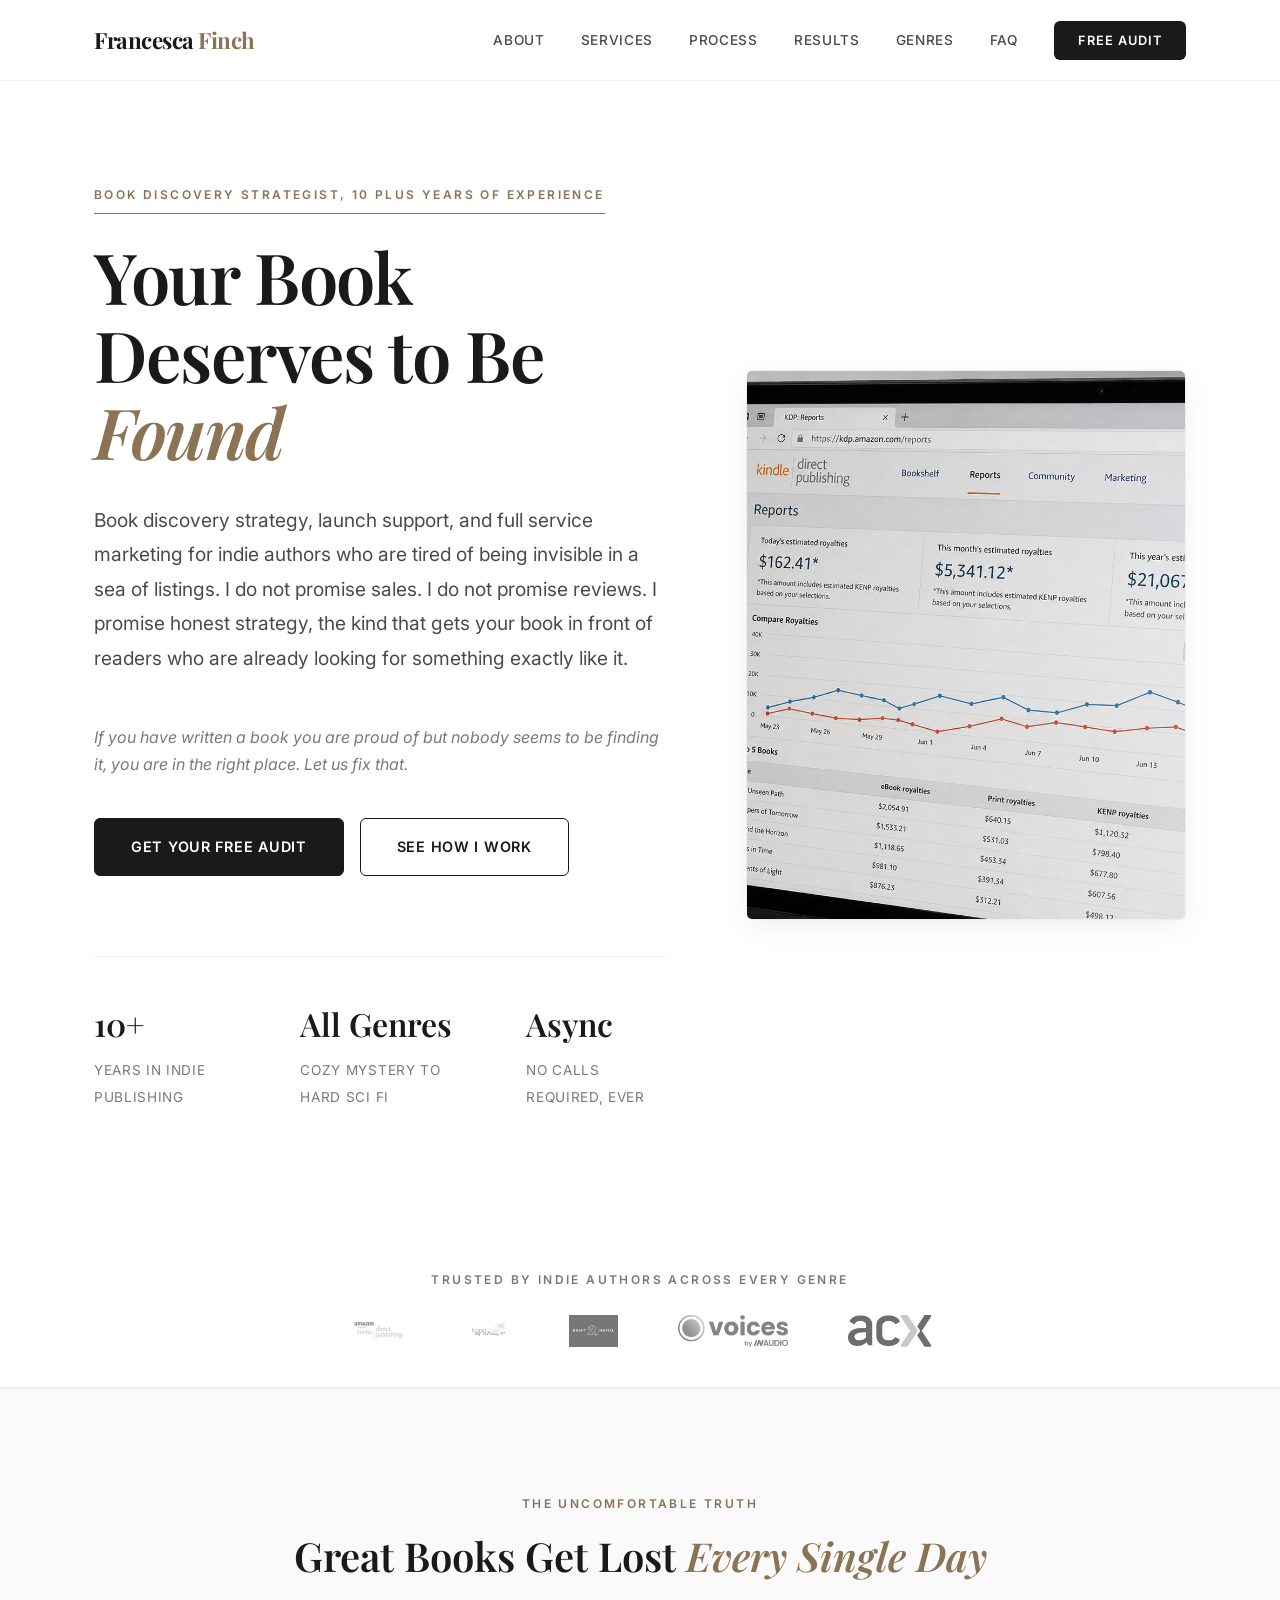
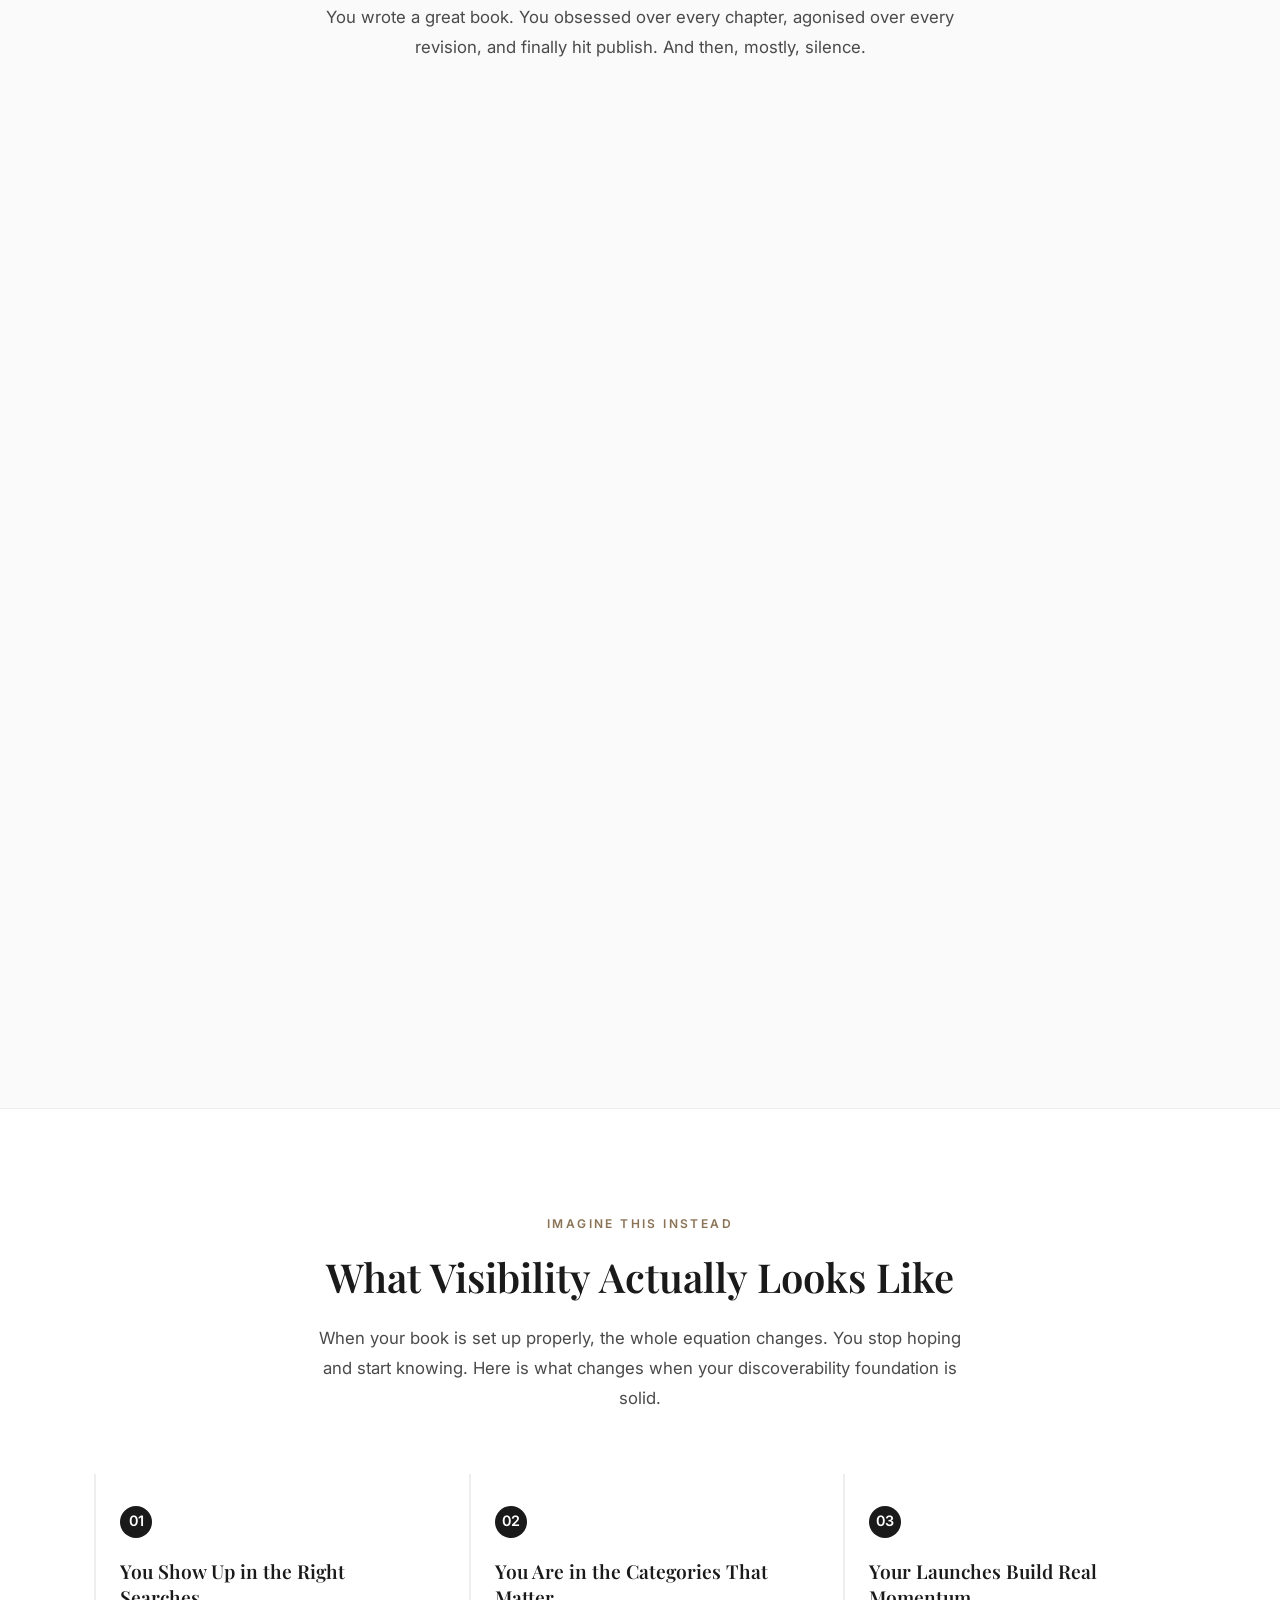
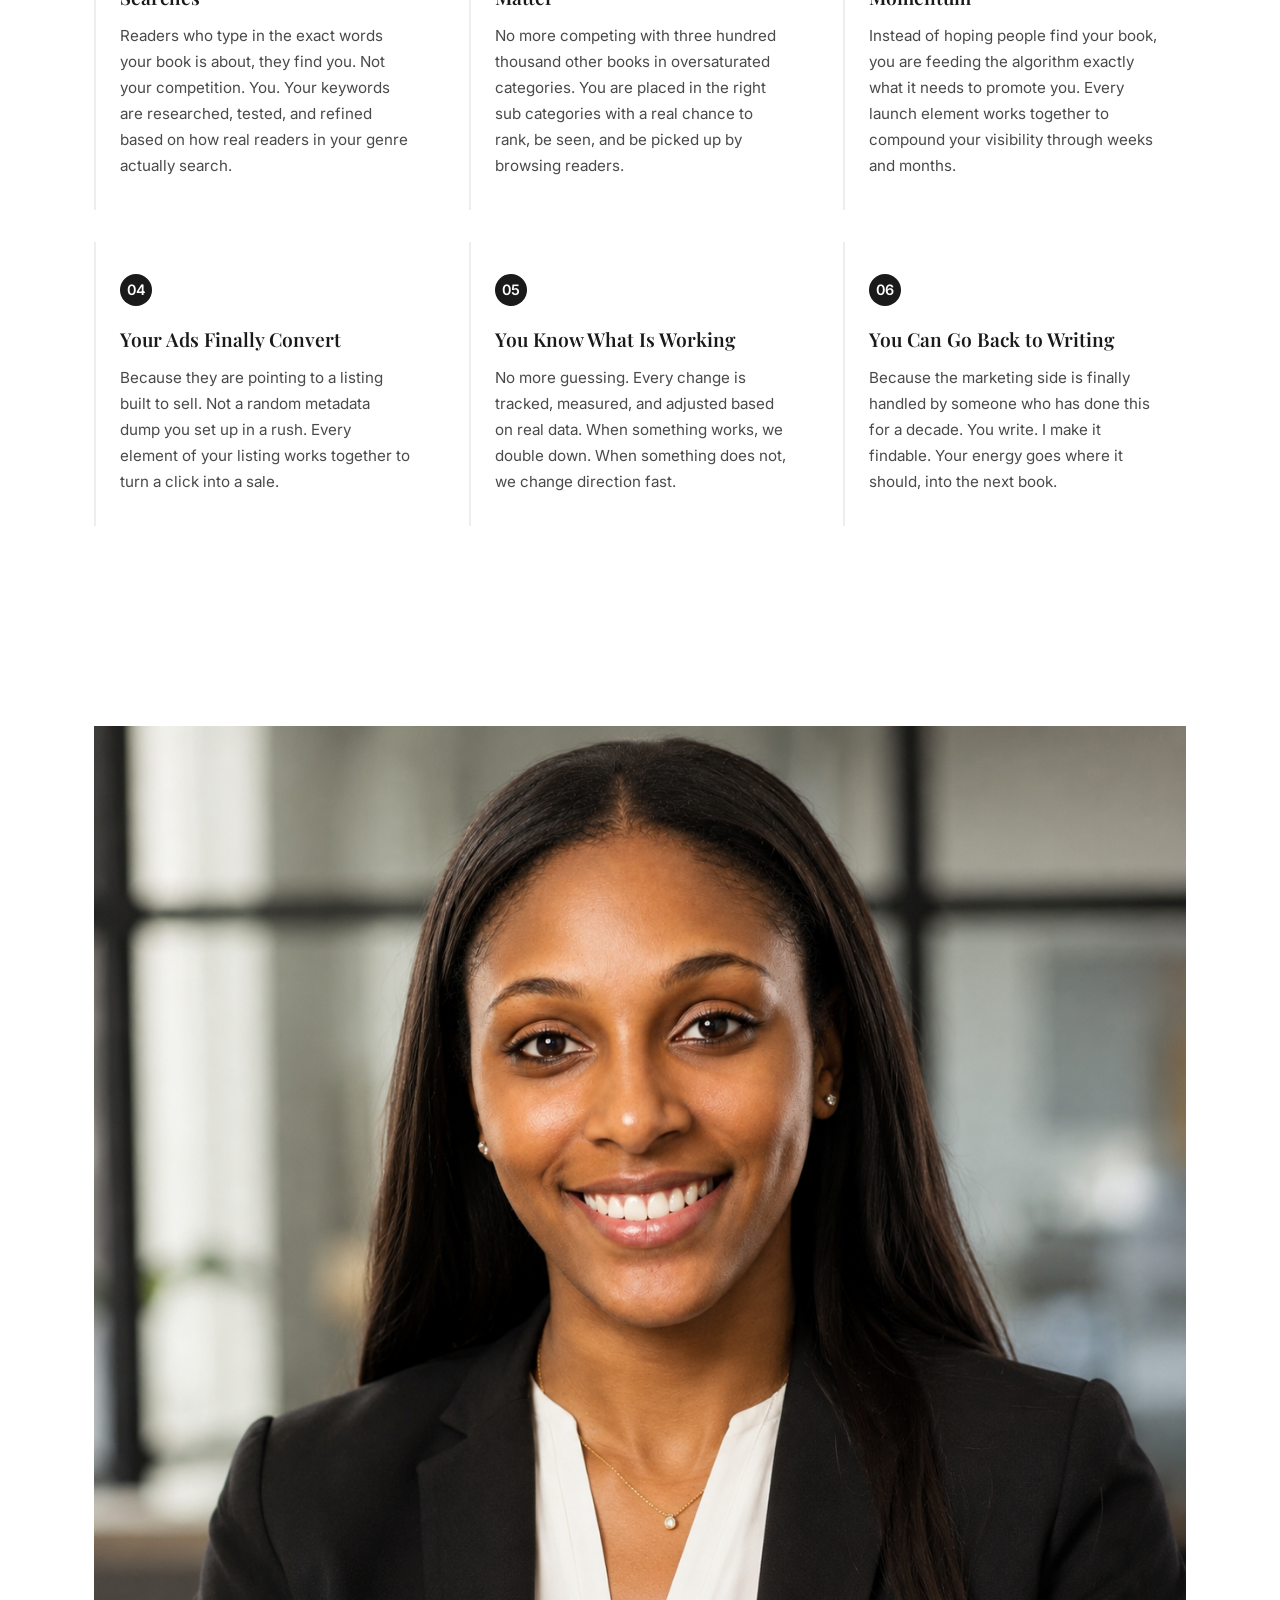
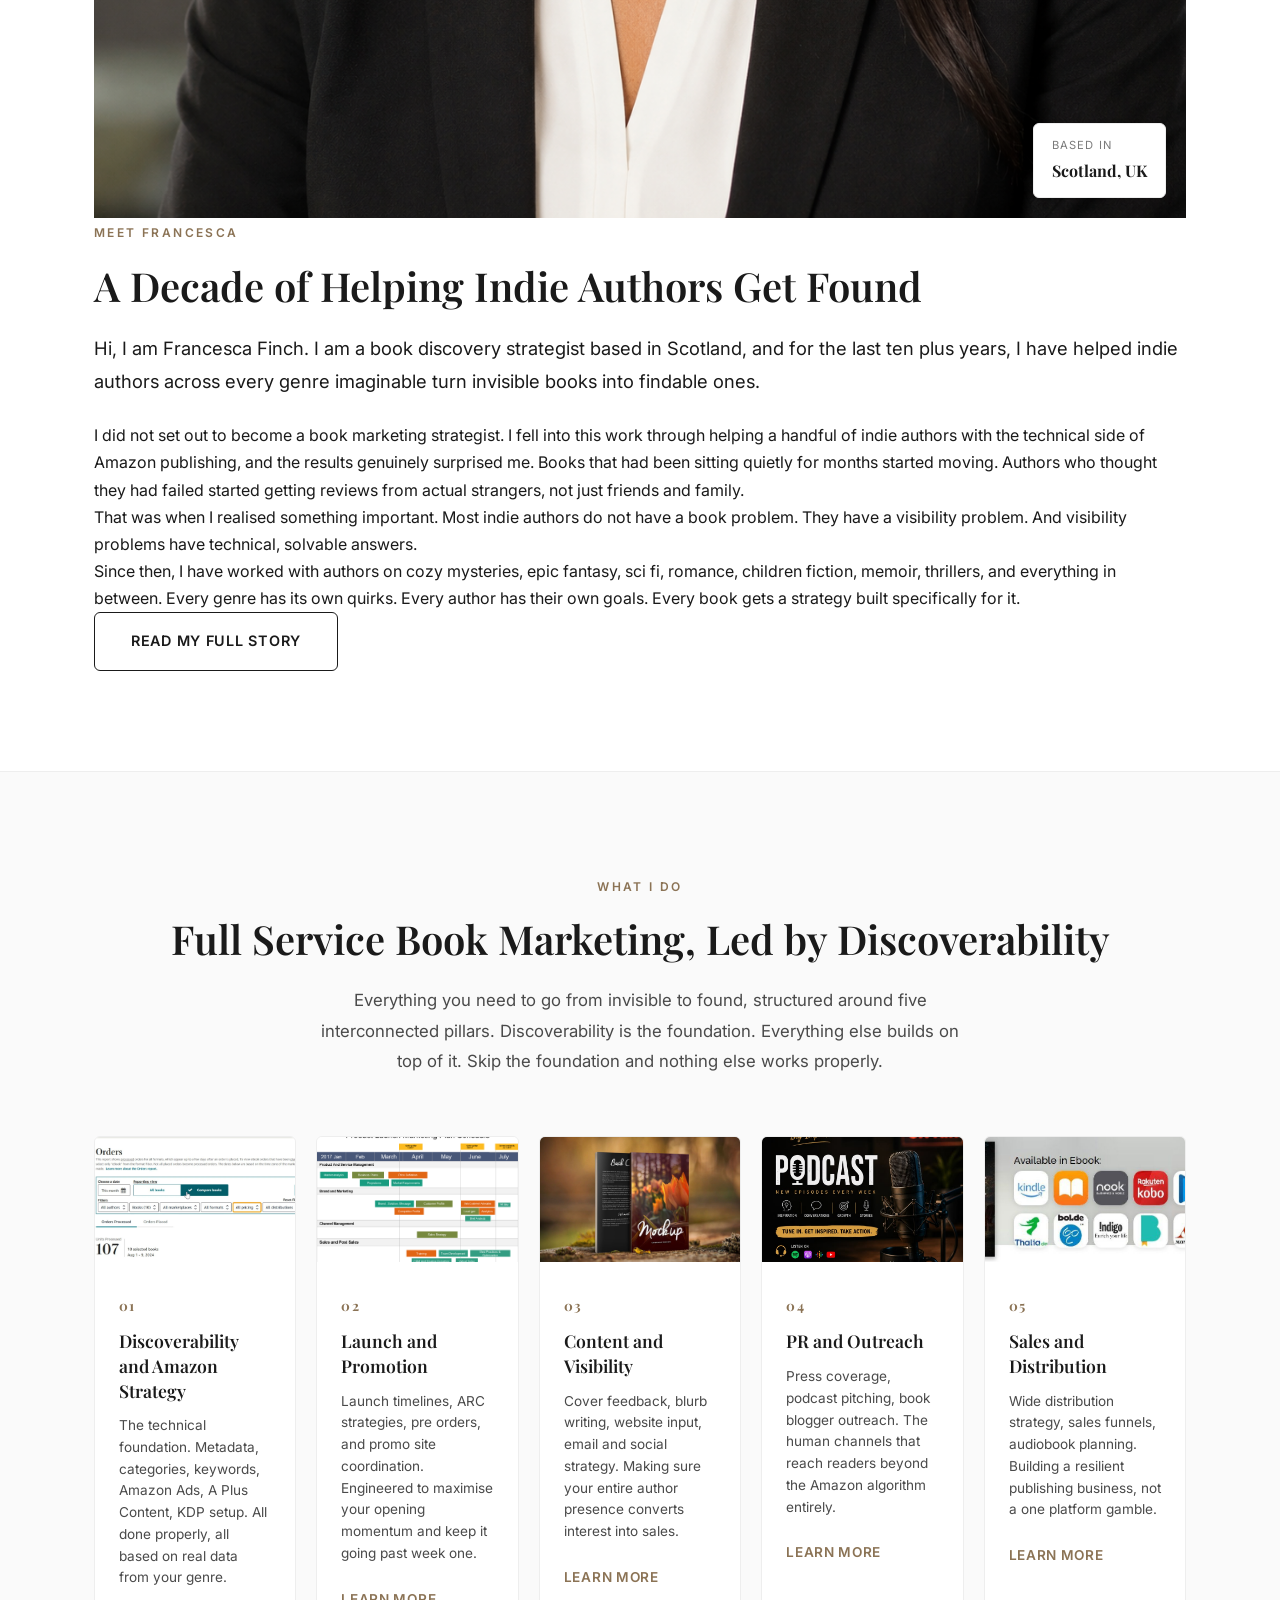
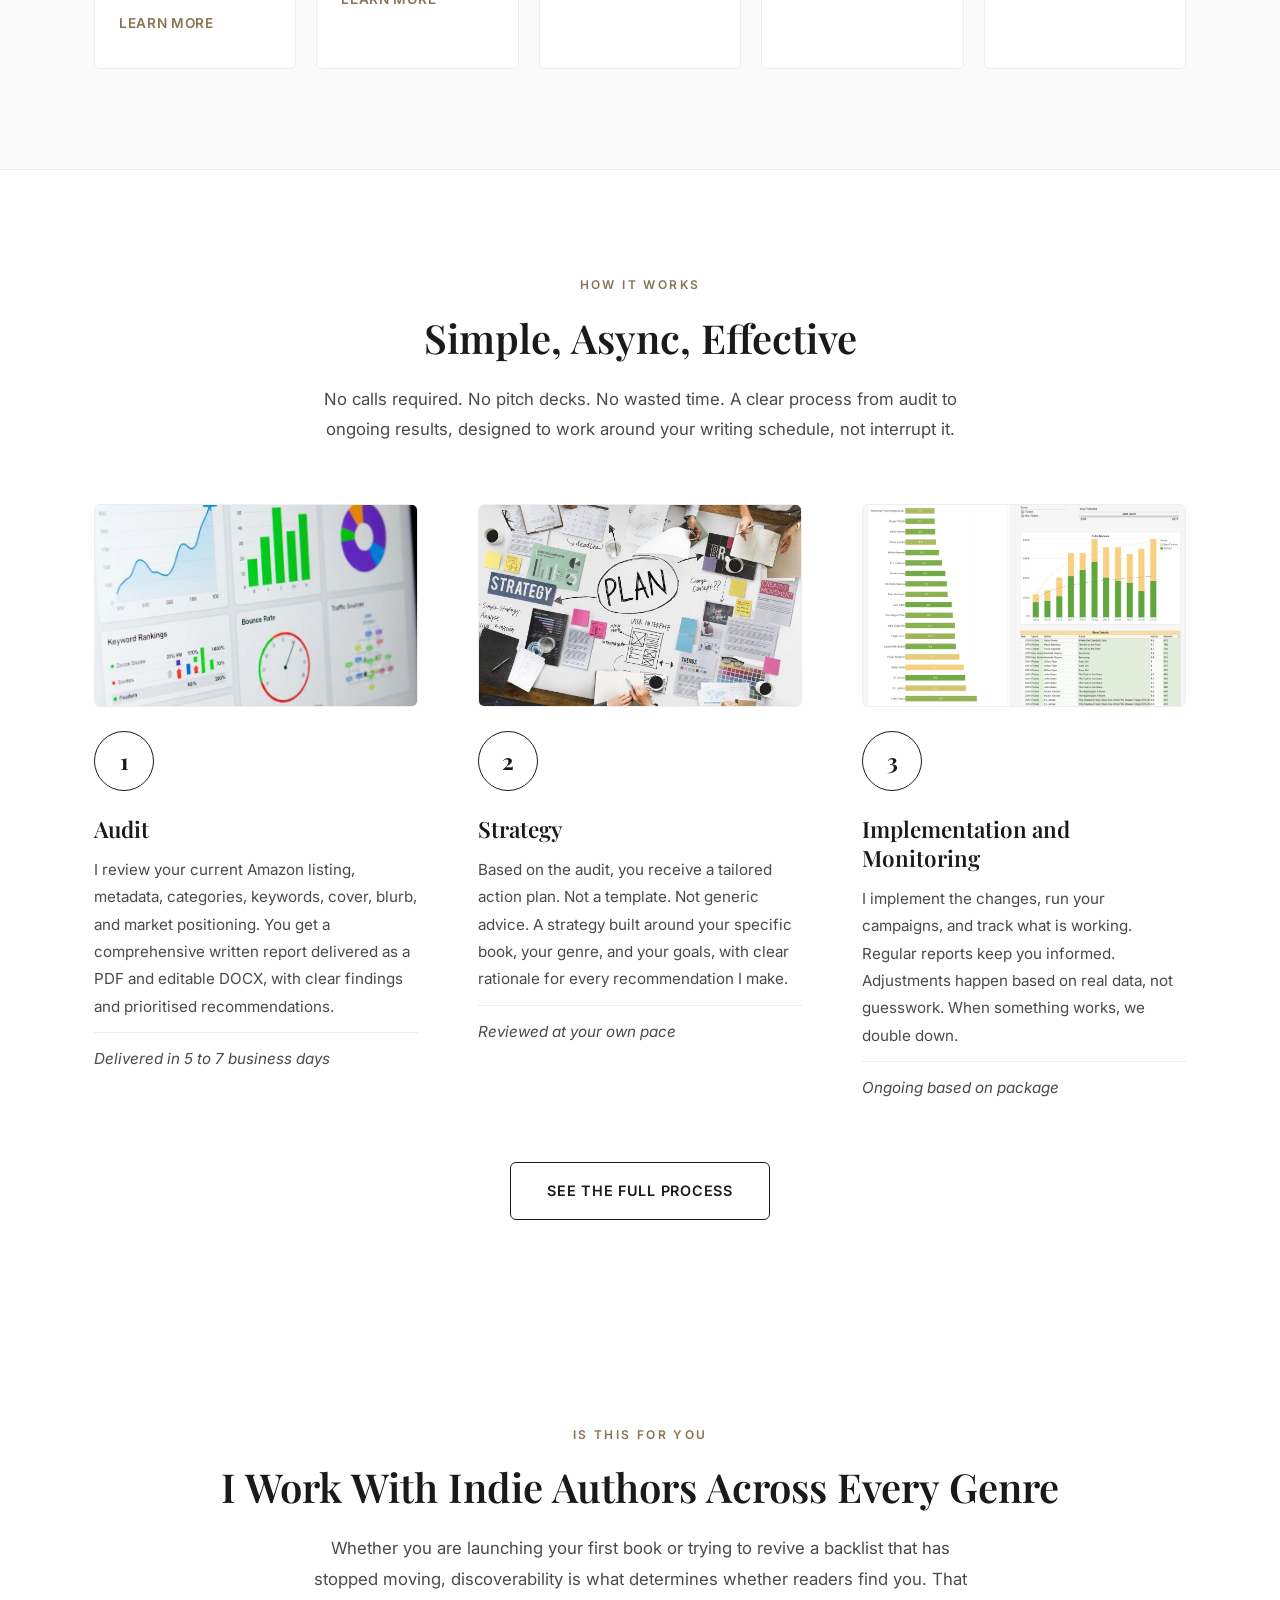
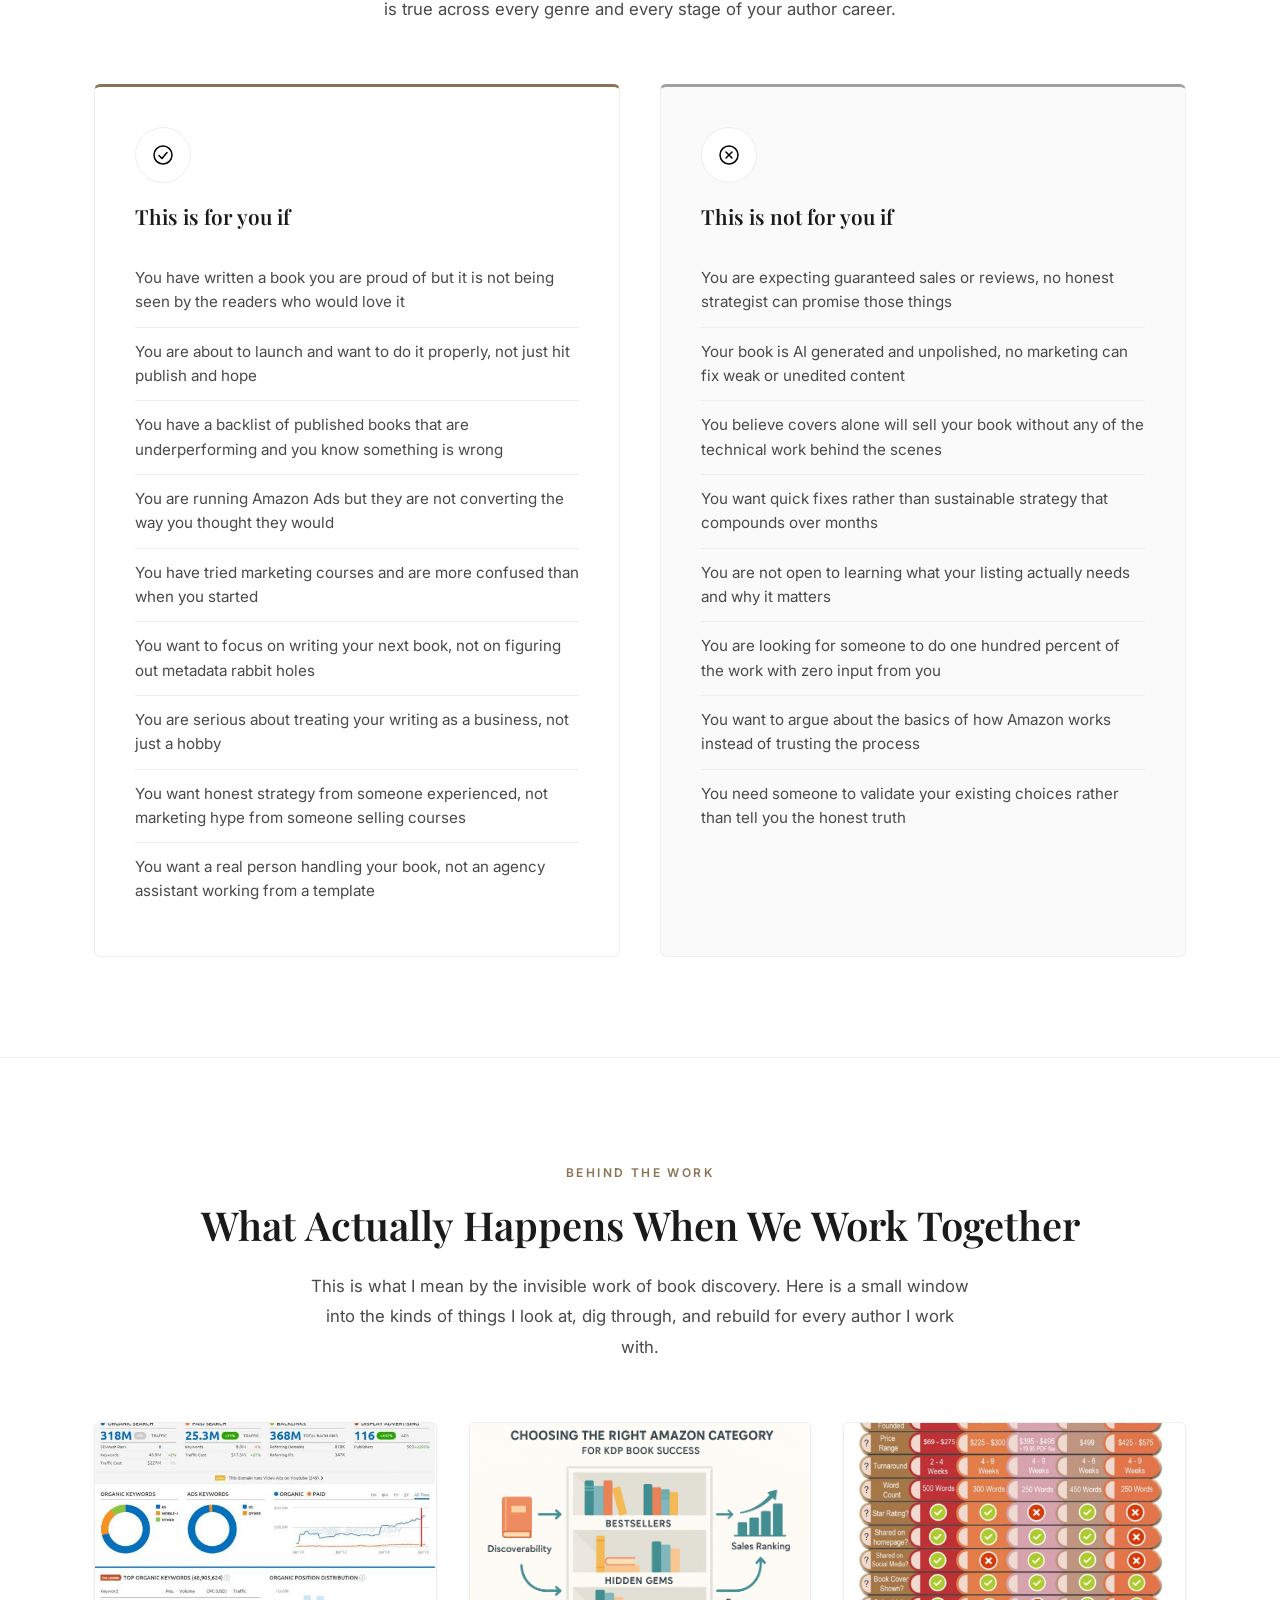
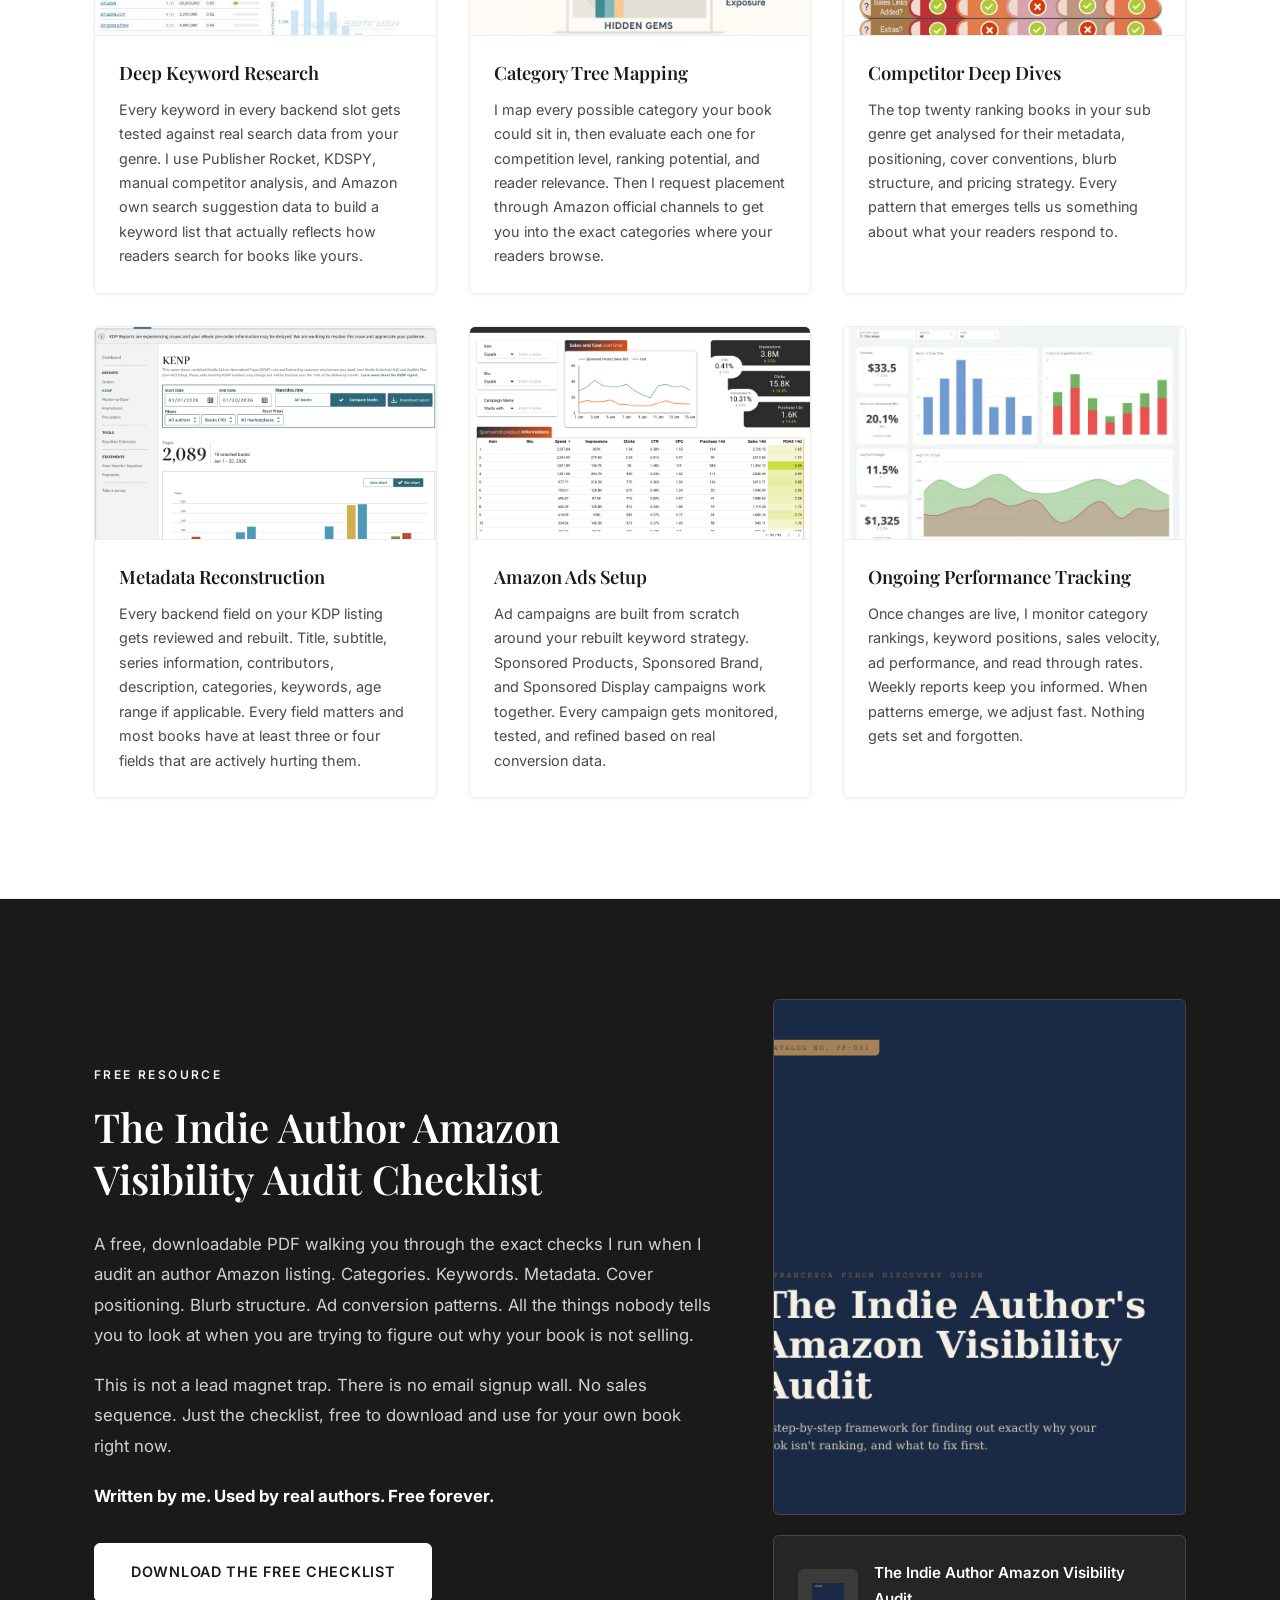
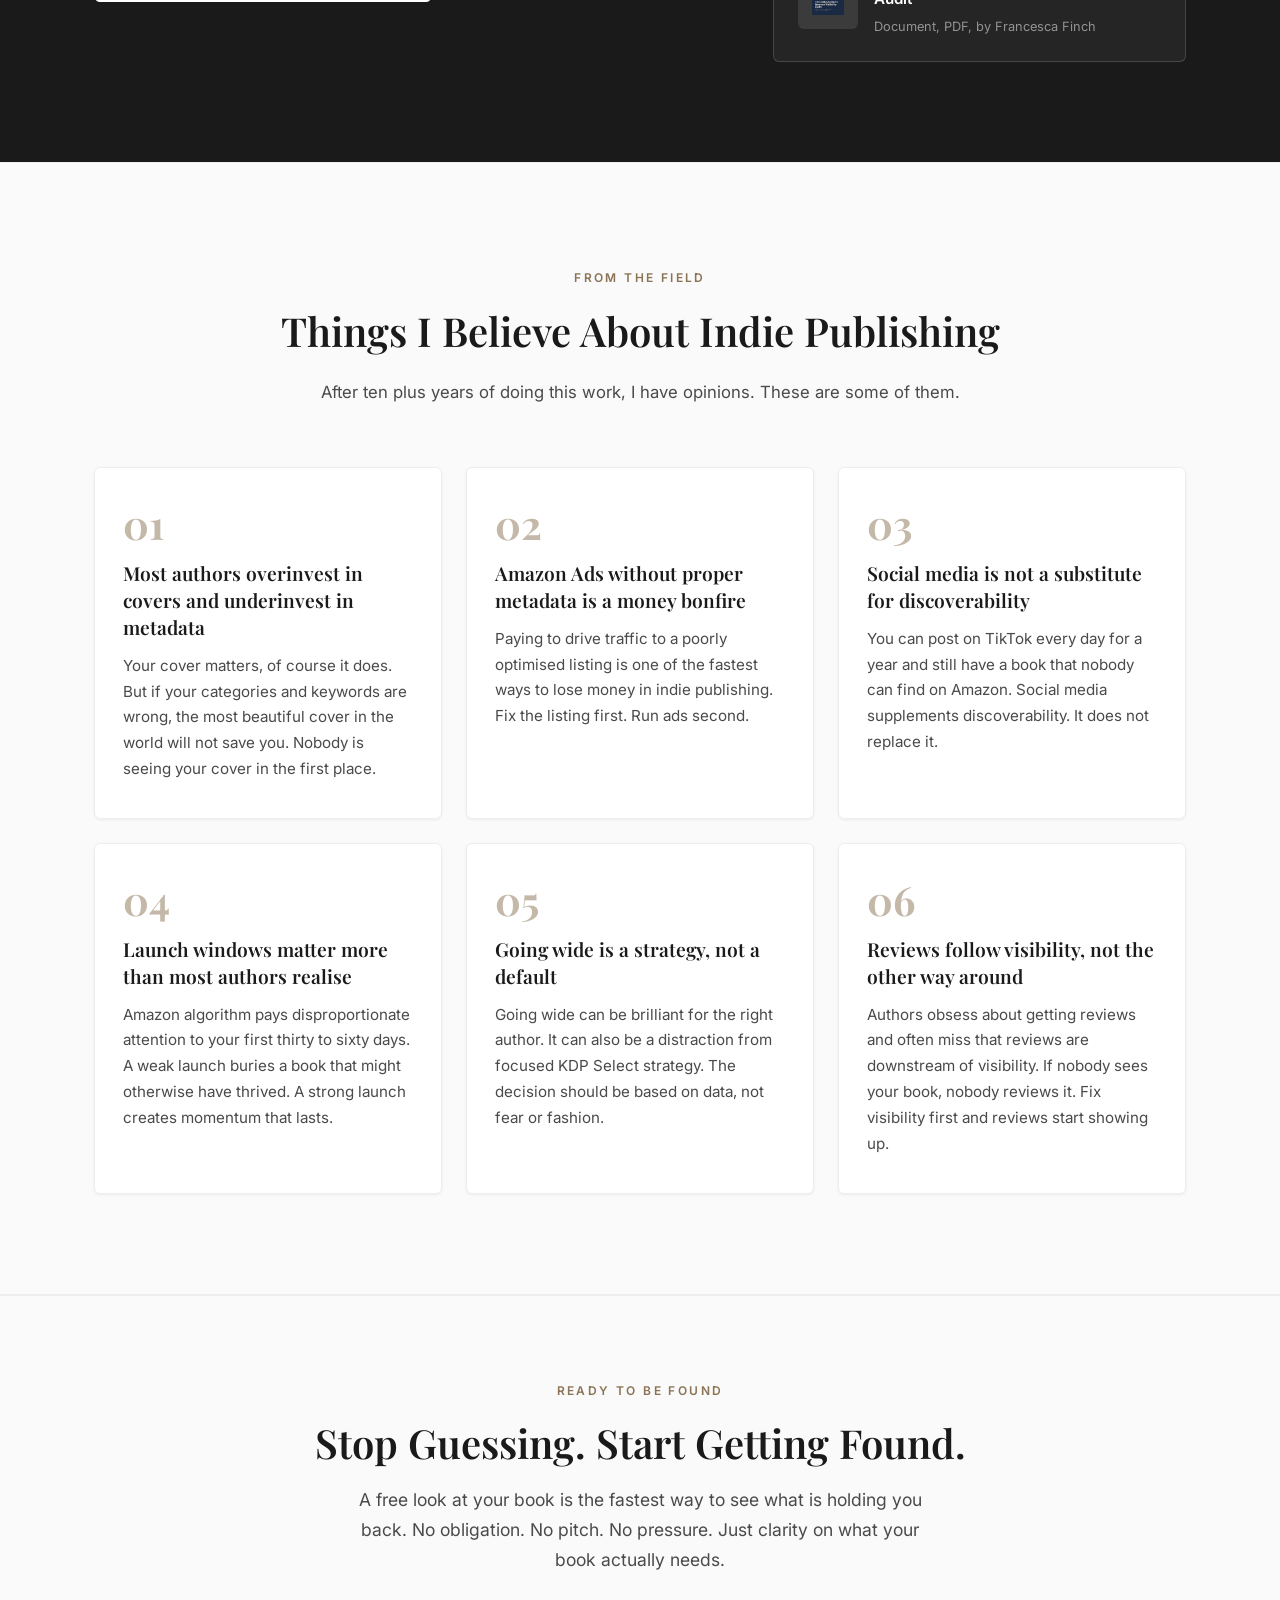
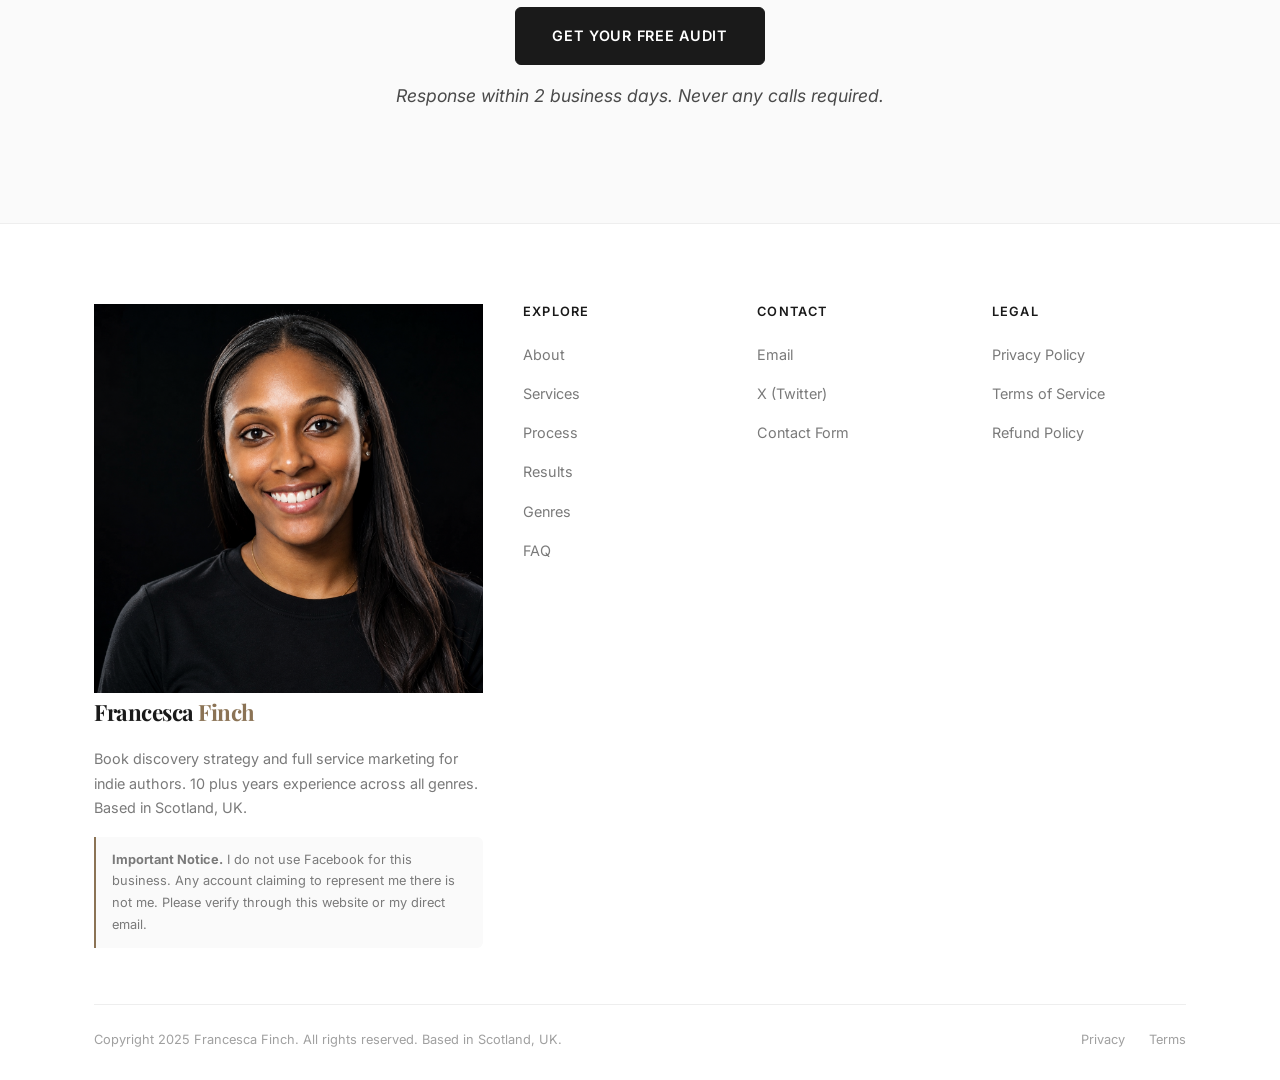
==== commit a8dab588: "Update index.html" ====
--- a/index.html
+++ b/index.html
@@ -622,7 +622,7 @@
                     <h4>Contact</h4>
                     <ul>
                         <li><a href="mailto: hello@francescafinch.com">Email</a></li>
-                        <li><a href="https://x.com/francesafinch" target="_blank" rel="noopener">X (Twitter)</a></li>
+                        <li><a href="https://x.com/francescafinchb" target="_blank" rel="noopener">X (Twitter)</a></li>
                         <li><a href="contact.html">Contact Form</a></li>
                     </ul>
                 </div>
--- a/styles.css
+++ b/styles.css
@@ -4823,3 +4823,301 @@
         z-index: 1001 !important;
     }
 }
+
+
+/* ============================================
+   ANIMATED TESTIMONIAL BLOCKS (RESULTS PAGE)
+   ============================================ */
+
+.testimonial-marquee {
+    background: var(--off-white, #F7F7F5);
+    border-top: 1px solid var(--border, #E5E5E5);
+    border-bottom: 1px solid var(--border, #E5E5E5);
+    padding: 80px 0;
+    overflow: hidden;
+}
+
+.testimonial-marquee .section-header {
+    margin-bottom: 48px;
+    padding: 0 24px;
+}
+
+.marquee-wrap {
+    overflow: hidden;
+    width: 100%;
+    mask-image: linear-gradient(to right, transparent, black 8%, black 92%, transparent);
+    -webkit-mask-image: linear-gradient(to right, transparent, black 8%, black 92%, transparent);
+}
+
+.marquee-track {
+    display: flex;
+    gap: 24px;
+    width: max-content;
+    animation: marquee-scroll 40s linear infinite;
+}
+
+.marquee-track:hover {
+    animation-play-state: paused;
+}
+
+@keyframes marquee-scroll {
+    0% { transform: translateX(0); }
+    100% { transform: translateX(-50%); }
+}
+
+.t-block {
+    flex: 0 0 340px;
+    background: #fff;
+    border: 1px solid #E5E5E5;
+    border-radius: 12px;
+    padding: 32px 28px;
+    box-shadow: 0 4px 16px rgba(0,0,0,0.04);
+    display: flex;
+    flex-direction: column;
+    min-height: 280px;
+    transition: transform 0.3s ease, box-shadow 0.3s ease;
+}
+
+.t-block:hover {
+    transform: translateY(-4px);
+    box-shadow: 0 8px 28px rgba(0,0,0,0.08);
+    border-color: #8B7355;
+}
+
+.t-block__stars {
+    display: flex;
+    gap: 4px;
+    margin-bottom: 18px;
+}
+
+.t-block__stars span {
+    color: #C4A574;
+    font-size: 1.1rem;
+    line-height: 1;
+}
+
+.t-block__stars span.empty {
+    color: #DDD5C8;
+}
+
+.t-block__quote {
+    font-family: 'Playfair Display', Georgia, serif;
+    font-size: 1.05rem;
+    font-style: italic;
+    color: #1A1A1A;
+    line-height: 1.7;
+    margin-bottom: 24px;
+    flex: 1;
+}
+
+.t-block__author {
+    border-top: 1px solid #EEEEEE;
+    padding-top: 18px;
+    display: flex;
+    align-items: center;
+    gap: 14px;
+}
+
+.t-block__avatar {
+    width: 44px;
+    height: 44px;
+    border-radius: 50%;
+    background: #1A1A1A;
+    color: #fff;
+    display: flex;
+    align-items: center;
+    justify-content: center;
+    font-family: 'Playfair Display', Georgia, serif;
+    font-size: 0.95rem;
+    font-weight: 700;
+    letter-spacing: 0.04em;
+    flex-shrink: 0;
+}
+
+.t-block__avatar.alt {
+    background: #8B7355;
+}
+
+.t-block__name {
+    font-family: 'Inter', sans-serif;
+    font-size: 0.95rem;
+    font-weight: 600;
+    color: #1A1A1A;
+    margin-bottom: 2px;
+}
+
+.t-block__role {
+    font-size: 0.8rem;
+    color: #7A7A7A;
+    text-transform: uppercase;
+    letter-spacing: 0.06em;
+}
+
+/* Anonymized case study cards */
+.case-study--anon {
+    background: #fff;
+    border: 1px solid #E5E5E5;
+    border-radius: 12px;
+    padding: 48px;
+    margin-bottom: 32px;
+    box-shadow: 0 4px 16px rgba(0,0,0,0.04);
+}
+
+.case-study--anon .case-study__top {
+    display: flex;
+    align-items: center;
+    justify-content: space-between;
+    gap: 24px;
+    flex-wrap: wrap;
+    margin-bottom: 28px;
+    padding-bottom: 24px;
+    border-bottom: 1px solid #EEEEEE;
+}
+
+.case-study--anon .case-study__identity {
+    display: flex;
+    align-items: center;
+    gap: 16px;
+}
+
+.case-study--anon .case-study__initials {
+    width: 64px;
+    height: 64px;
+    border-radius: 50%;
+    background: #1A1A1A;
+    color: #fff;
+    display: flex;
+    align-items: center;
+    justify-content: center;
+    font-family: 'Playfair Display', Georgia, serif;
+    font-size: 1.3rem;
+    font-weight: 700;
+    letter-spacing: 0.05em;
+    flex-shrink: 0;
+}
+
+.case-study--anon .case-study__initials.alt {
+    background: #8B7355;
+}
+
+.case-study--anon .case-study__identity h2 {
+    font-size: 1.5rem;
+    margin-bottom: 4px;
+}
+
+.case-study--anon .case-study__identity p {
+    font-size: 0.9rem;
+    color: #7A7A7A;
+    margin: 0;
+}
+
+.case-study--anon .case-study__genre-tag {
+    display: inline-block;
+    padding: 6px 14px;
+    background: #F7F7F5;
+    border: 1px solid #E5E5E5;
+    border-radius: 50px;
+    font-size: 0.75rem;
+    font-weight: 600;
+    color: #8B7355;
+    text-transform: uppercase;
+    letter-spacing: 0.08em;
+}
+
+.case-study--anon .case-study__stars {
+    display: flex;
+    gap: 4px;
+    margin-top: 10px;
+}
+
+.case-study--anon .case-study__stars span {
+    color: #C4A574;
+    font-size: 1rem;
+}
+
+.case-study--anon .case-study__stars span.empty {
+    color: #DDD5C8;
+}
+
+.case-study--anon .case-study__section {
+    margin-bottom: 24px;
+}
+
+.case-study--anon .case-study__section h4 {
+    font-family: 'Inter', sans-serif;
+    font-size: 0.85rem;
+    font-weight: 700;
+    text-transform: uppercase;
+    letter-spacing: 0.1em;
+    color: #1A1A1A;
+    margin-bottom: 12px;
+}
+
+.case-study--anon .case-study__section p,
+.case-study--anon .case-study__section li {
+    font-size: 0.95rem;
+    color: #4A4A4A;
+    line-height: 1.8;
+}
+
+.case-study--anon .case-study__section ul {
+    list-style: none;
+    padding: 0;
+}
+
+.case-study--anon .case-study__section li {
+    padding: 6px 0;
+    display: flex;
+    gap: 10px;
+    align-items: flex-start;
+}
+
+.case-study--anon .case-study__section li::before {
+    content: "→";
+    color: #8B7355;
+    font-weight: 700;
+    flex-shrink: 0;
+}
+
+.case-study--anon .case-study__quote {
+    border-left: 3px solid #8B7355;
+    background: #F7F7F5;
+    padding: 24px 28px;
+    border-radius: 0 10px 10px 0;
+    margin-top: 28px;
+}
+
+.case-study--anon .case-study__quote p {
+    font-family: 'Playfair Display', Georgia, serif;
+    font-style: italic;
+    font-size: 1.1rem;
+    color: #1A1A1A;
+    line-height: 1.7;
+    margin-bottom: 12px;
+}
+
+.case-study--anon .case-study__quote cite {
+    font-family: 'Inter', sans-serif;
+    font-style: normal;
+    font-size: 0.85rem;
+    font-weight: 600;
+    color: #7A7A7A;
+    text-transform: uppercase;
+    letter-spacing: 0.06em;
+}
+
+@media (max-width: 768px) {
+    .t-block {
+        flex: 0 0 300px;
+        min-height: 260px;
+        padding: 24px 20px;
+    }
+
+    .case-study--anon {
+        padding: 28px 20px;
+    }
+
+    .marquee-track {
+        animation-duration: 30s;
+    }
+}
